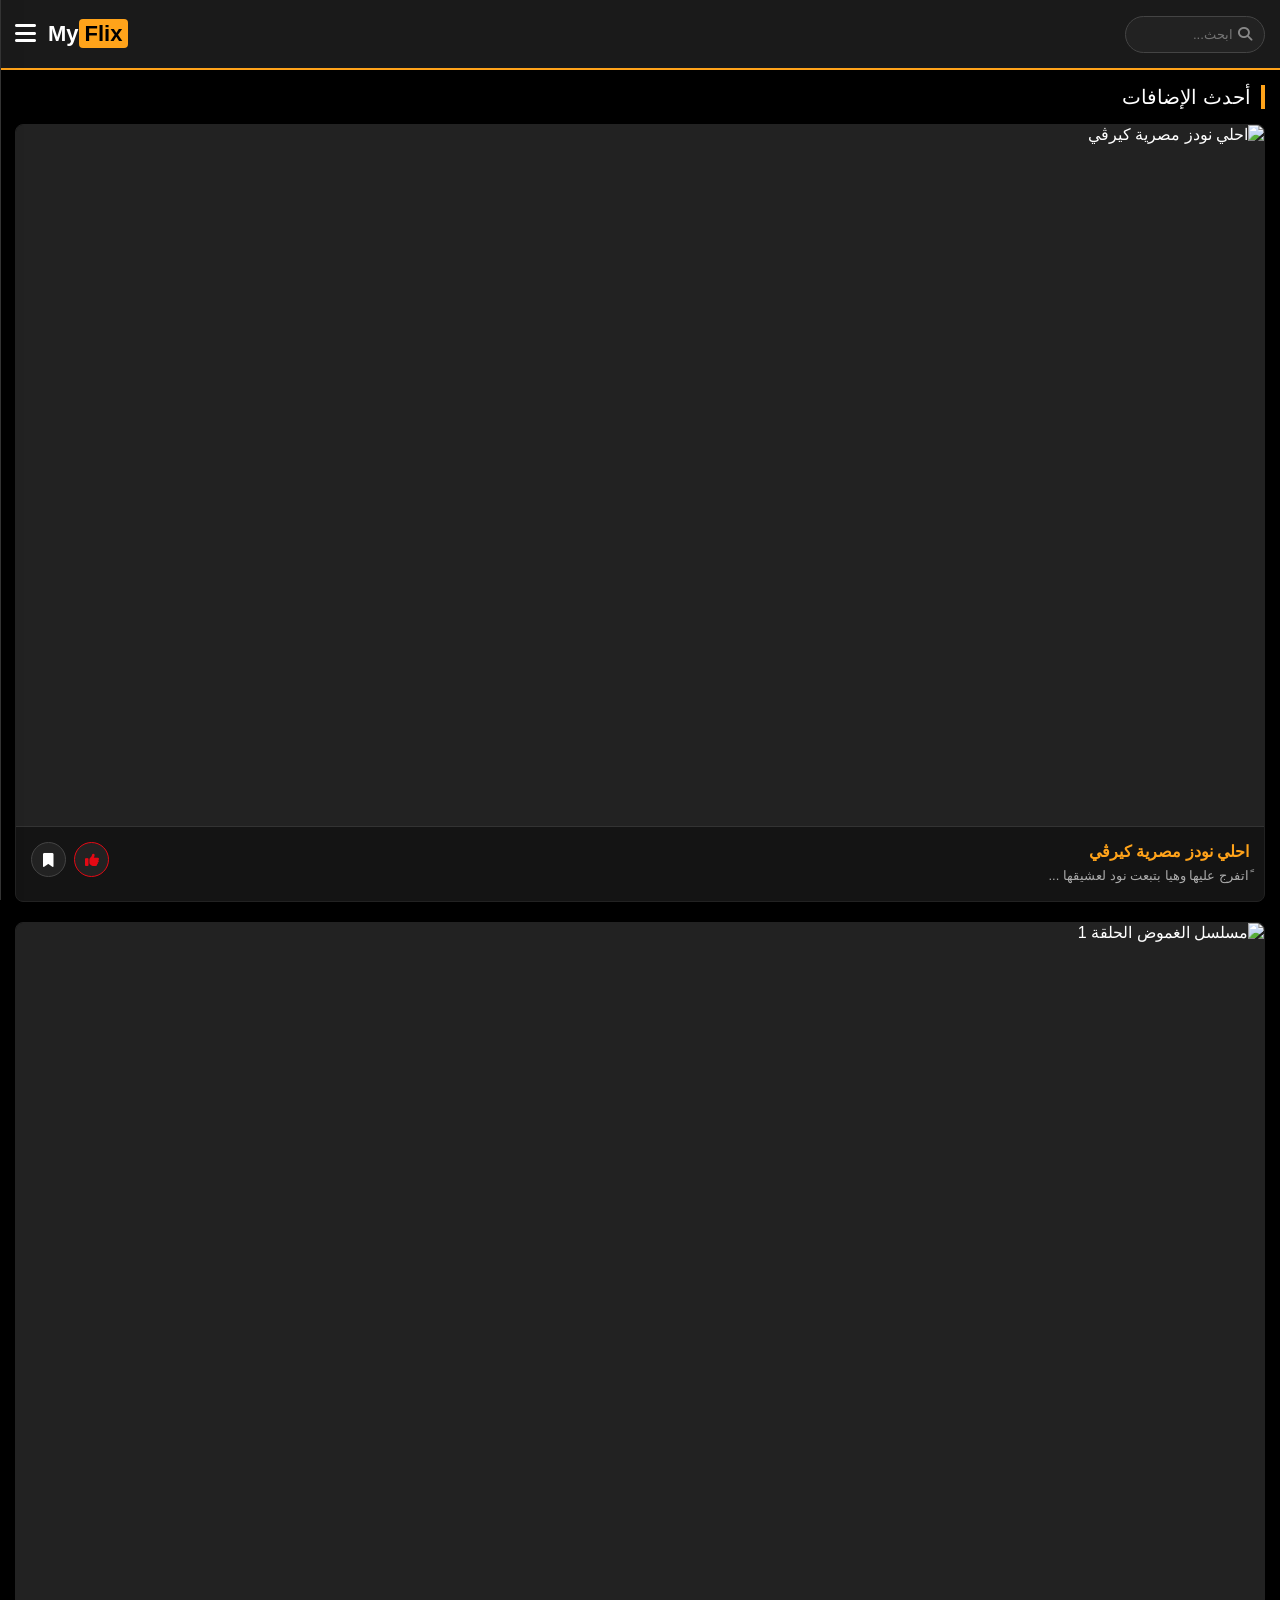
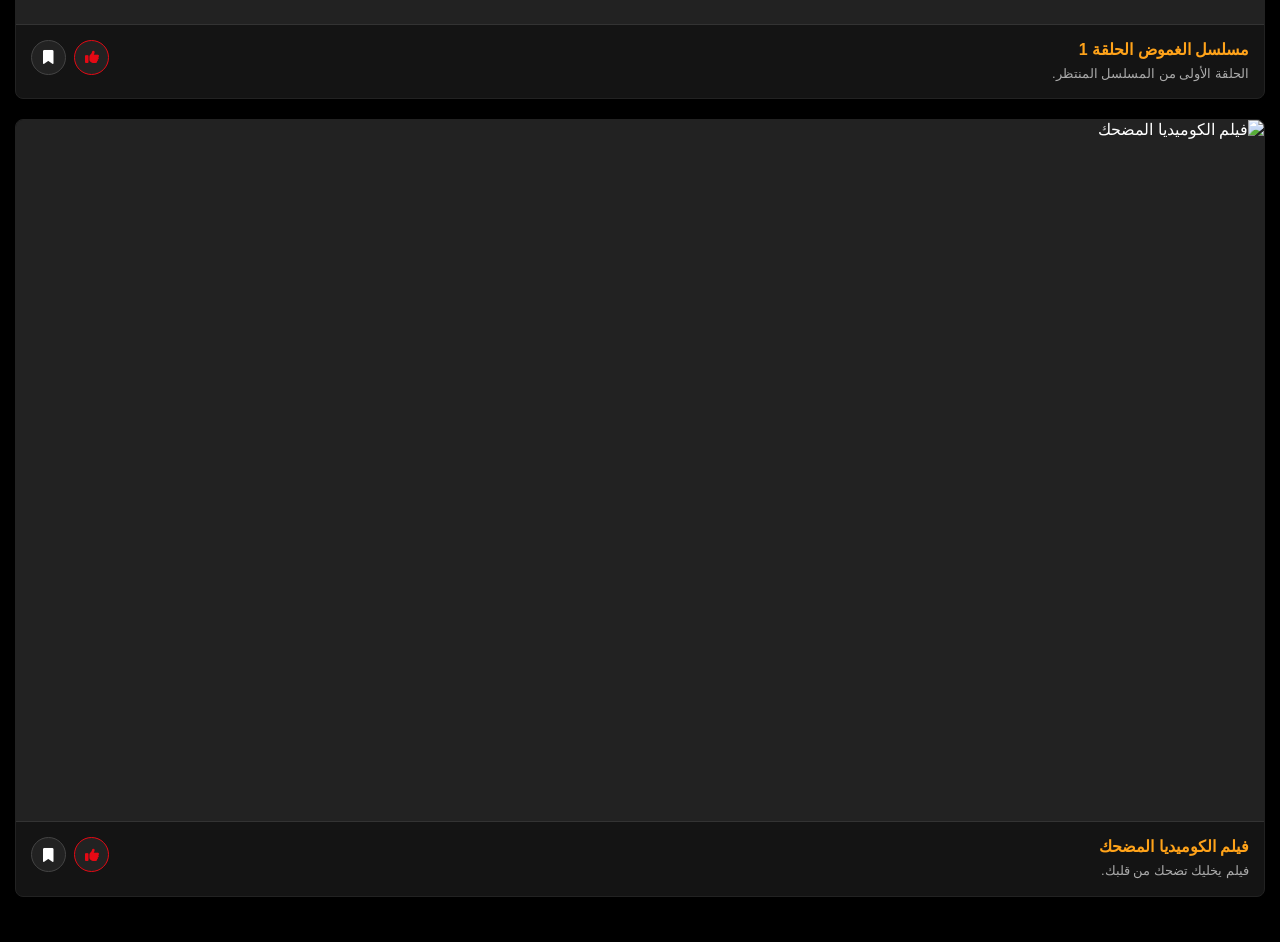
==== index.html @ 03a89f95 "Add files via upload" ====
<!DOCTYPE html>
<html lang="ar" dir="rtl">
  <head>
    <meta charset="UTF-8">
    <meta name="viewport" content="width=device-width, initial-scale=1.0">

    <!-- [TAG: Meta Tags] إعدادات عنوان ووصف الموقع لمحركات البحث -->
    <title>MyFlix | مشاهدة الأفلام والمسلسلات مجاناً</title>
    <meta name="description" content="شاهد أحدث الأفلام والمسلسلات بجودة عالية اون لاين.">
    <meta name="keywords" content="أفلام, مسلسلات, مشاهدة اون لاين, افلام مترجمة">

    <!-- [TAG: External Libraries] استدعاء مكتبة الأيقونات ومكتبة جوجل -->
    <link rel="stylesheet" href="https://cdnjs.cloudflare.com/ajax/libs/font-awesome/6.4.0/css/all.min.css">
    <script src="https://accounts.google.com/gsi/client" async defer></script>

<style>
        /* --- [TAG: CSS Root Variables] متغيرات الألوان الأساسية للتصميم --- */
        :root {
            --bg-color: #000000;         
            --header-bg: #1a1a1a;        
            --accent-color: #ffa31a;     
            --text-color: #ffffff;       
            --card-bg: #141414;          
            --sidebar-bg: #111111;       
        }

        /* --- [TAG: Global Styles] التصميم العام للـ Body وعناصر الصفحة مع إلغاء تحديد النصوص لعدم ظهور علامة جوجل --- */
        * { 
            margin: 0; 
            padding: 0; 
            box-sizing: border-box; 
            font-family: 'Segoe UI', Tahoma, Geneva, Verdana, sans-serif; 
            -webkit-user-select: none; /* لمنع تحديد النص وإخفاء نافذة جوجل المنبثقة للنسخ */
            -moz-user-select: none;
            -ms-user-select: none;
            user-select: none;
        }

        /* السماح بتحديد النص داخل حقول الإدخال والتعليقات والبحث فقط لكي يتمكن المستخدم من الكتابة بحرية */
        input, textarea, .comment-text, .video-desc, .video-title, .about-box p {
            -webkit-user-select: text;
            -moz-user-select: text;
            -ms-user-select: text;
            user-select: text;
        }

        body { 
            background-color: var(--bg-color); 
            color: var(--text-color); 
            overflow-x: hidden; 
            transition: background-color 0.5s ease; 
        }

        /* --- [TAG: Header Layout] تنسيق الهيدر العلوي --- */
        header {
            background-color: var(--header-bg); 
            padding: 12px 15px; 
            display: flex;
            justify-content: space-between; 
            align-items: center; 
            border-bottom: 2px solid var(--accent-color);
            position: sticky; 
            top: 0; 
            z-index: 100; 
            height: 70px;
            transition: border-color 0.5s ease;
        }
        
        .header-right, .header-left { 
            display: flex; 
            align-items: center; 
            gap: 12px; 
        }

        .menu-btn { background: none; border: none; color: var(--text-color); font-size: 24px; cursor: pointer; transition: 0.3s; }
        .menu-btn:hover { color: var(--accent-color); transform: scale(1.1); }
        .logo { font-size: 22px; font-weight: bold; color: var(--text-color); text-decoration: none; }
        .logo span { background-color: var(--accent-color); color: black; padding: 2px 6px; border-radius: 4px; }

        .search-box {
            background: #222; border-radius: 20px; padding: 5px 12px; display: flex; align-items: center;
            border: 1px solid #444; transition: 0.3s; width: 140px;
        }
        .search-box:focus-within { border-color: var(--accent-color); box-shadow: 0 0 8px var(--accent-color); width: 180px; }
        .search-box input { background: transparent; border: none; color: white; padding: 5px; outline: none; width: 100%; }
        .search-box i { color: #888; font-size: 14px; }

        /* --- [TAG: Sidebar & Overlay Styles] تنسيق القائمة الجانبية وطبقة التعتيم الخلفية --- */
        .sidebar-overlay {
            display: none;
            position: fixed;
            top: 0;
            left: 0;
            width: 100%;
            height: 100%;
            background: rgba(0, 0, 0, 0.6);
            z-index: 100;
            backdrop-filter: blur(2px);
            transition: 0.3s ease;
        }
        .sidebar-overlay.active {
            display: block;
        }

        .sidebar {
            height: 100%; width: 0; position: fixed; z-index: 101; top: 0; left: 0;
            background-color: var(--sidebar-bg); overflow-x: hidden; transition: width 0.4s ease;
            padding-top: 70px; border-right: 1px solid #333; box-shadow: 5px 0 15px rgba(0,0,0,0.5);
        }
        .sidebar a {
            padding: 15px 25px; text-decoration: none; font-size: 18px; color: var(--text-color);
            display: flex; align-items: center; gap: 15px; transition: all 0.3s ease; border-left: 4px solid transparent;
        }
        .sidebar a:hover, .sidebar a.active {
            background-color: #222; color: var(--accent-color); border-left: 4px solid var(--accent-color);
            padding-left: 35px; 
        }
        .sidebar .close-btn {
            position: absolute; top: 20px; right: 20px; font-size: 25px; background: none; border: none;
            color: var(--text-color); cursor: pointer; transition: 0.3s;
        }
        .sidebar .close-btn:hover { color: var(--accent-color); transform: rotate(90deg); }

        .sidebar-auth-section {
            padding: 20px 25px;
            border-top: 1px solid #222;
            margin-top: 20px;
        }
        .sidebar-auth-title {
            font-size: 14px;
            color: #888;
            margin-bottom: 12px;
        }
        
        .user-profile-box {
            display: none;
            align-items: center;
            justify-content: space-between;
            background: #1c1c1c;
            padding: 10px;
            border-radius: 8px;
            border: 1px solid #333;
        }
        .user-profile-info {
            display: flex;
            align-items: center;
            gap: 12px;
            cursor: pointer;
        }
        .user-avatar {
            width: 40px;
            height: 40px;
            border-radius: 50%;
            object-fit: cover;
            border: 2px solid var(--accent-color);
        }
        .user-info-text .user-name {
            font-size: 14px;
            color: var(--text-color);
            font-weight: bold;
        }
        .user-info-text .user-username {
            font-size: 11px;
            color: var(--accent-color);
        }
        .edit-profile-icon {
            color: #aaa;
            cursor: pointer;
            padding: 5px;
            transition: 0.3s;
        }
        .edit-profile-icon:hover { color: var(--accent-color); }

        /* --- [TAG: Profile Modal] نافذة تعديل الملف الشخصي --- */
        .modal-overlay {
            display: none;
            position: fixed;
            top: 0; left: 0; width: 100%; height: 100%;
            background: rgba(0,0,0,0.7);
            z-index: 1000;
            justify-content: center;
            align-items: center;
        }
        .modal-overlay.active { display: flex; }
        .modal-box {
            background: var(--card-bg);
            border: 1px solid var(--accent-color);
            padding: 25px;
            border-radius: 12px;
            width: 90%;
            max-width: 400px;
            text-align: center;
            box-shadow: 0 10px 30px rgba(0,0,0,0.8);
        }
        .modal-box h3 { color: var(--accent-color); margin-bottom: 15px; }
        .modal-box input {
            width: 100%;
            background: #1a1a1a;
            border: 1px solid #333;
            padding: 10px 15px;
            border-radius: 8px;
            color: #fff;
            outline: none;
            margin-bottom: 15px;
        }
        .modal-box input:focus { border-color: var(--accent-color); }
        .modal-btns { display: flex; gap: 10px; justify-content: flex-end; }
        .modal-btn { padding: 8px 16px; border-radius: 6px; border: none; font-weight: bold; cursor: pointer; transition: 0.3s; }
        .modal-btn.save { background: var(--accent-color); color: #000; }
        .modal-btn.cancel { background: #333; color: #fff; }

        /* --- [TAG: Custom Toast Element] تصميم رسالة التنبيه المخصصة --- */
        #custom-toast {
            visibility: hidden;
            min-width: 280px;
            max-width: 90%;
            background-color: #1f1f1f;
            color: #fff;
            text-align: center;
            border-radius: 12px;
            padding: 16px;
            position: fixed;
            z-index: 9999;
            left: 50%;
            bottom: 30px;
            transform: translateX(-50%) translateY(30px);
            border: 1px solid var(--accent-color);
            box-shadow: 0 10px 25px rgba(0,0,0,0.7);
            transition: transform 0.4s ease, opacity 0.4s ease, visibility 0.4s ease;
            opacity: 0;
            display: flex;
            align-items: center;
            gap: 12px;
        }
        #custom-toast.show {
            visibility: visible;
            opacity: 1;
            transform: translateX(-50%) translateY(0);
        }
        #custom-toast i { color: var(--accent-color); font-size: 22px; }
        #custom-toast .toast-message { font-size: 14px; color: #ddd; text-align: right; flex-grow: 1; line-height: 1.4; }

        /* --- [TAG: Cards & Layout] تنسيق كروت الأفلام والفيديوهات --- */
        .main-content { padding: 15px; animation: fadeIn 0.5s ease; width: 100%; }
        @keyframes fadeIn { from { opacity: 0; transform: translateY(10px); } to { opacity: 1; transform: translateY(0); } }

        .section-title { 
            font-size: 20px; margin-bottom: 15px; border-right: 4px solid var(--accent-color); 
            padding-right: 10px; transition: border-color 0.5s ease, color 0.5s ease; 
        }

        .videos-container { display: flex; flex-direction: column; gap: 20px; margin-bottom: 30px; width: 100%; }
        .video-card {
            background-color: var(--card-bg); border-radius: 8px; overflow: hidden; border: 1px solid #222;
            width: 100%; cursor: pointer; transition: 0.3s; display: flex; flex-direction: column; position: relative;
        }
        .video-card:hover { border-color: var(--accent-color); transform: translateY(-3px); box-shadow: 0 5px 15px rgba(0,0,0,0.5); }
        .video-thumbnail { width: 100%; aspect-ratio: 16/9; background-color: #222; object-fit: cover; display: block; border-bottom: 1px solid #333; }
        .video-info { padding: 15px; display: flex; justify-content: space-between; align-items: flex-start; }
        .video-details { flex-grow: 1; }
        .video-title { font-size: 16px; font-weight: bold; margin-bottom: 5px; color: var(--accent-color); transition: color 0.5s ease;}
        .video-desc { font-size: 13px; color: #aaa; line-height: 1.5; }

        .card-actions { display: flex; gap: 8px; align-items: center; }
        .action-btn { background: #222; border: 1px solid #444; color: #fff; padding: 8px; border-radius: 50%; cursor: pointer; transition: 0.3s; font-size: 14px; width: 35px; height: 35px; display: flex; align-items: center; justify-content: center; }
        .action-btn:hover { background: var(--accent-color); color: #000; border-color: var(--accent-color); }
        .action-btn.active { background: var(--accent-color); color: #000; }
        .action-btn.liked { color: #e50914; border-color: #e50914; }
        .action-btn.liked.active { background: #e50914; color: #fff; }

        /* --- [TAG: Player & Comments] تنسيق صفحة المشغل والتعليقات --- */
        #player-view { display: none; width: 100%; } 
        .player-container { 
            width: 100%; background: #050505; border-radius: 8px; overflow: hidden; 
            margin-bottom: 20px; border: 2px solid var(--accent-color); 
            box-shadow: 0 10px 30px rgba(0,0,0,0.8); 
        }
        
        /* حاوية المشغل مع دعم صورة الغلاف قبل التشغيل */
        .player-wrapper {
            position: relative;
            width: 100%;
            aspect-ratio: 16/9;
            background-color: #000;
        }
        .main-video { width: 100%; height: 100%; display: block; outline: none; border: none; }
        
        .player-poster-overlay {
            position: absolute;
            top: 0;
            left: 0;
            width: 100%;
            height: 100%;
            background-size: cover;
            background-position: center;
            display: flex;
            align-items: center;
            justify-content: center;
            z-index: 5;
            cursor: pointer;
            transition: 0.3s;
        }
        .player-poster-overlay::before {
            content: '';
            position: absolute;
            top: 0; left: 0; width: 100%; height: 100%;
            background: rgba(0, 0, 0, 0.4);
        }
        .play-custom-btn {
            position: relative;
            z-index: 6;
            width: 70px;
            height: 70px;
            background: var(--accent-color);
            color: #000;
            border-radius: 50%;
            display: flex;
            align-items: center;
            justify-content: center;
            font-size: 26px;
            box-shadow: 0 0 20px rgba(0,0,0,0.8);
            transition: transform 0.3s ease, background-color 0.3s;
        }
        .player-poster-overlay:hover .play-custom-btn {
            transform: scale(1.1);
        }

        .video-stats-bar {
            display: flex;
            gap: 15px;
            margin-top: 10px;
            align-items: center;
        }
        .stat-btn {
            background: #222;
            border: 1px solid #444;
            color: #fff;
            padding: 6px 14px;
            border-radius: 20px;
            cursor: pointer;
            display: flex;
            align-items: center;
            gap: 8px;
            font-size: 13px;
            transition: 0.3s;
        }
        .stat-btn:hover { background: #333; border-color: var(--accent-color); }
        .stat-btn.active { background: var(--accent-color); color: #000; border-color: var(--accent-color); }

        #for-you-list { display: grid; grid-template-columns: repeat(auto-fill, minmax(150px, 1fr)); gap: 15px; }
        #for-you-list .video-card { border-radius: 4px; }

        .comments-section { background: var(--card-bg); padding: 20px; border-radius: 8px; margin-top: 25px; border: 1px solid #222; }
        .comments-title { font-size: 18px; color: var(--accent-color); margin-bottom: 15px; }
        .comment-input-box { display: flex; gap: 10px; margin-bottom: 20px; }
        .comment-input-box input { flex-grow: 1; background: #1a1a1a; border: 1px solid #333; padding: 10px 15px; border-radius: 20px; color: #fff; outline: none; }
        .comment-input-box input:focus { border-color: var(--accent-color); }
        .comment-submit-btn { background: var(--accent-color); border: none; color: #000; padding: 0 20px; border-radius: 20px; font-weight: bold; cursor: pointer; transition: 0.3s; }
        .comment-submit-btn:hover { opacity: 0.9; }

        /* [TAG: Scrollable Comments Box] صندوق التعليقات القابل للتمرير لمنع تمدد الصفحة */
        .comments-scroll-box {
            max-height: 350px;
            overflow-y: auto;
            padding-left: 5px;
        }
        .comments-scroll-box::-webkit-scrollbar { width: 5px; }
        .comments-scroll-box::-webkit-scrollbar-thumb { background: #333; border-radius: 10px; }
        .comments-scroll-box::-webkit-scrollbar-thumb:hover { background: var(--accent-color); }

        .comment-item { display: flex; gap: 12px; margin-bottom: 15px; border-bottom: 1px solid #222; padding-bottom: 10px; align-items: flex-start; justify-content: space-between; }
        .comment-left { display: flex; gap: 12px; flex-grow: 1; }
        .comment-avatar { width: 35px; height: 35px; border-radius: 50%; object-fit: cover; }
        .comment-content .comment-user { font-size: 13px; font-weight: bold; color: var(--accent-color); margin-bottom: 3px; cursor: pointer; display: inline-block; }
        .comment-content .comment-user:hover { text-decoration: underline; }
        .comment-content .comment-text { font-size: 13px; color: #ddd; word-break: break-all; }
        .delete-comment-btn { background: none; border: none; color: #777; cursor: pointer; font-size: 13px; padding: 5px; transition: 0.3s; }
        .delete-comment-btn:hover { color: #e50914; }

        /* --- [TAG: Static Pages] صفحة من نحن --- */
        #about-view { display: none; width: 100%; text-align: center; padding: 40px 20px; }
        .about-box { background: var(--card-bg); padding: 30px; border-radius: 10px; border-top: 4px solid var(--accent-color); }
        .about-box h2 { color: var(--accent-color); margin-bottom: 15px; }

        .no-results { text-align: center; color: #888; padding: 20px; font-size: 18px; }

        @media (max-width: 400px) {
            .search-box { width: 120px; }
            .search-box:focus-within { width: 150px; }
            .logo { font-size: 18px; }
        }
</style>
  </head>
  <body>

    <!-- [TAG: Header Component] الشريط العلوي -->
    <header>
	  <div class="header-right">
		<div class="search-box">
		  <i class="fa-solid fa-magnifying-glass"></i>
		  <input type="text" id="searchInput" placeholder="ابحث..." onkeyup="handleSearch()">
		</div>
	  </div>

	  <div class="header-left">
		<a href="#" class="logo" onclick="filterCategory('الكل', this)">My<span>Flix</span></a>
		<button class="menu-btn" onclick="toggleSidebar()"><i class="fa-solid fa-bars"></i></button>
	  </div>
    </header>

    <!-- [TAG: Sidebar Overlay] طبقة التعتيم الخلفية لإغلاق القائمة عند النقر خارجها -->
    <div id="sidebarOverlay" class="sidebar-overlay" onclick="toggleSidebar()"></div>

    <!-- [TAG: Edit Profile Modal] نافذة تعديل البروفايل -->
    <div id="profileModal" class="modal-overlay">
	  <div class="modal-box">
		<h3>تعديل الملف الشخصي</h3>
		<p style="font-size: 12px; color: #aaa; margin-bottom: 15px;">اختر اسم مستخدم فريد ليظهر للآخرين داخل الموقع.</p>
		<input type="text" id="editUsernameInput" placeholder="اكتب اسم المستخدم هنا...">
		<div class="modal-btns">
		  <button class="modal-btn cancel" onclick="closeProfileModal()">إلغاء</button>
		  <button class="modal-btn save" onclick="saveProfileChanges()">حفظ</button>
		</div>
	  </div>
    </div>

    <!-- [TAG: Sidebar Component] القائمة الجانبية وتسجيل الدخول -->
    <div id="mySidebar" class="sidebar">
	  <button class="close-btn" onclick="toggleSidebar()"><i class="fa-solid fa-xmark"></i></button>

	  <a href="#" onclick="filterCategory('الكل', this)" class="active" id="nav-home"><i class="fa-solid fa-house"></i> الرئيسية</a>
	  <a href="#" onclick="filterCategory('افلام', this)"><i class="fa-solid fa-film"></i> الأفلام</a>
	  <a href="#" onclick="filterCategory('مسلسلات', this)"><i class="fa-solid fa-tv"></i> المسلسلات</a>
	  <a href="#" onclick="filterCategory('المفضلة', this)"><i class="fa-solid fa-bookmark"></i> المفضلة المحفوظة</a>
	  <a href="#" onclick="showAboutUs(this)"><i class="fa-solid fa-circle-info"></i> من نحن</a>

	  <div class="sidebar-auth-section">
		<div class="sidebar-auth-title">حساب المستخدم</div>

		<div id="google-signin-wrapper">
		  <div id="g_id_onload"
			data-client_id="479212932719-ubmuordmdlbg7gm5aqv3qeijl899maci.apps.googleusercontent.com"
			data-callback="handleCredentialResponse"
			data-auto_prompt="false">
		  </div>
		  <div class="g_id_signin"
			data-type="standard"
			data-shape="rectangular"
			data-theme="outline"
			data-text="signin_with"
			data-size="large"
			data-locale="ar">
		  </div>
		</div>

		<div id="userProfileBox" class="user-profile-box">
		  <div class="user-profile-info" onclick="openProfileModal()">
			<img id="userAvatar" src="" alt="صورة المستخدم" class="user-avatar">
			<div class="user-info-text">
			  <div id="userName" class="user-name">اسم المستخدم</div>
			  <div id="userHandle" class="user-username">@username</div>
			</div>
		  </div>
		  <i class="fa-solid fa-pen-to-square edit-profile-icon" onclick="openProfileModal()" title="تعديل البروفايل"></i>
		</div>
	  </div>
    </div>

    <!-- [TAG: Custom Toast Element] رسالة التنبيه المخصصة -->
    <div id="custom-toast">
	  <i class="fa-solid fa-triangle-exclamation"></i>
	  <div class="toast-message" id="toast-msg">رسالة تنبيه هنا</div>
    </div>

    <!-- [TAG: Home View] الصفحة الرئيسية وعرض الفيديوهات -->
    <div id="home-view" class="main-content">
	  <div class="section-title" id="home-title">أحدث الإضافات</div>
	  <div class="videos-container" id="movies-list"></div>
    </div>

    <!-- [TAG: Player View] مشغل الفيديو والتعليقات -->
    <div id="player-view" class="main-content">
	  <div class="player-container">
		<div class="player-wrapper">
		  <!-- صورة الغلاف التي تظهر قبل تشغيل الفيديو -->
		  <div id="playerPoster" class="player-poster-overlay" onclick="startVideoPlayback()">
			<div class="play-custom-btn"><i class="fa-solid fa-play"></i></div>
		  </div>
		  <!-- الـ iframe الخاص بعرض الفيديو -->
		  <iframe id="main-player" class="main-video" src="" frameborder="0" scrolling="0" allowfullscreen></iframe>
		</div>

		<div class="video-info" style="padding: 20px; flex-direction: column; gap: 10px;">
		  <div>
			<div class="video-title" id="player-title" style="font-size: 22px;">اسم الفيلم</div>
			<div class="video-desc" id="player-desc">وصف الفيلم</div>
		  </div>
		  <div class="video-stats-bar">
			<button class="stat-btn" id="playerLikeBtn" onclick="toggleLikeCurrentVideo()">
			  <i class="fa-solid fa-thumbs-up"></i> <span id="playerLikeCount">0</span>
			</button>
			<button class="stat-btn" id="playerFavBtn" onclick="toggleFavoriteCurrentVideo()">
			  <i class="fa-solid fa-bookmark"></i> <span id="playerFavText">حفظ</span>
			</button>
		  </div>
		</div>
	  </div>

	  <div class="comments-section">
		<div class="comments-title"><i class="fa-solid fa-comments"></i> التعليقات</div>
		<div class="comment-input-box">
		  <input type="text" id="commentInput" placeholder="اكتب تعليقاً...">
		  <button class="comment-submit-btn" onclick="addComment()">إرسال</button>
		</div>
		<div class="comments-scroll-box">
		  <div id="commentsList"></div>
		</div>
	  </div>

	  <div class="section-title" style="margin-top: 30px;">For You - مقترح لك</div>
	  <div class="videos-container" id="for-you-list"></div>
    </div>

    <!-- [TAG: About View] صفحة من نحن -->
    <div id="about-view" class="main-content">
	  <div class="about-box">
		<h2>عن MyFlix</h2>
		<p>نحن منصة تهدف لتوفير أفضل وأحدث الأفلام والمسلسلات بجودة عالية وسيرفرات سريعة لضمان تجربة مشاهدة ممتعة ومجانية للجميع.</p>
	  </div>
    </div>

<script>
        // --- [TAG: Database] قاعدة بيانات الأفلام والفيديوهات المؤقتة (ضع رابط الـ iframe أو embed هنا لكل فيلم) ---
        const moviesDatabase = [
            { id: 1, title: "احلي نودز مصرية كيرڤي", desc: "ًاتفرج عليها وهيا بتبعت نود لعشيقها ...", category: "افلام", src: "https://abyssplayer.com/-odDluhnf", poster: "https://iili.io/COmsl5J.th.jpg", likes: 12, comments: [] },
            { id: 2, title: "مسلسل الغموض الحلقة 1", desc: "الحلقة الأولى من المسلسل المنتظر.", category: "مسلسلات", src: "https://abyssplayer.com/-odDluhnf", poster: "https://via.placeholder.com/800x450/222/fff?text=Poster+2", likes: 8, comments: [] },
            { id: 3, title: "فيلم الكوميديا المضحك", desc: "فيلم يخليك تضحك من قلبك.", category: "افلام", src: "https://abyssplayer.com/-odDluhnf", poster: "https://via.placeholder.com/800x450/222/fff?text=Poster+3", likes: 25, comments: [] }
        ];

        let currentUser = null; 
        let currentVideoId = null;
        let favorites = JSON.parse(localStorage.getItem('myflix_favorites')) || [];
        let likesData = JSON.parse(localStorage.getItem('myflix_likes')) || {}; // { movieId: [userIds] }
        let currentVideoSrc = ""; // لتخزين الرابط مؤقتاً لحين الضغط على زر التشغيل

        // --- [TAG: Custom Toast Function] دالة إظهار التنبيه الاحترافي ---
        function showToast(message) {
            const toast = document.getElementById("custom-toast");
            const msgEl = document.getElementById("toast-msg");
            msgEl.innerText = message;
            
            toast.className = "show";
            setTimeout(function() {
                toast.className = toast.className.replace("show", "");
            }, 3500);
        }

        // --- [TAG: Auth Logic] معالجة تسجيل الدخول وسحب البيانات من جوجل وتوليد يوزرنيم فريد ---
        function handleCredentialResponse(response) {
            const responsePayload = parseJwt(response.credential);
            
            const googleId = responsePayload.sub;
            const defaultUsername = "@" + responsePayload.name.replace(/\s+/g, '').toLowerCase() + Math.floor(Math.random() * 1000);
            
            // استرجاع البيانات المخزنة مسبقاً لهذا المستخدم إن وجدت
            const savedProfile = JSON.parse(localStorage.getItem('myflix_user_' + googleId));

            currentUser = {
                id: googleId,
                name: responsePayload.name,
                username: savedProfile ? savedProfile.username : defaultUsername,
                picture: responsePayload.picture
            };

            updateUserProfileUI();
            showToast("تم تسجيل الدخول بنجاح، أهلاً بك " + currentUser.name);
        }

        function updateUserProfileUI() {
            document.getElementById('google-signin-wrapper').style.display = 'none';
            const profileBox = document.getElementById('userProfileBox');
            document.getElementById('userAvatar').src = currentUser.picture;
            document.getElementById('userName').innerText = currentUser.name;
            document.getElementById('userHandle').innerText = currentUser.username;
            profileBox.style.display = 'flex';
        }

        function parseJwt(token) {
            var base64Url = token.split('.')[1];
            var base64 = base64Url.replace(/-/g, '+').replace(/_/g, '/');
            var jsonPayload = decodeURIComponent(atob(base64).split('').map(function(c) {
                return '%' + ('0' + c.charCodeAt(0).toString(16)).slice(-2);
            }).join(''));
            return JSON.parse(jsonPayload);
        }

        // --- [TAG: Profile Management] إدارة تعديل البروفايل واسم المستخدم ---
        function openProfileModal() {
            if (!currentUser) return;
            document.getElementById('editUsernameInput').value = currentUser.username;
            document.getElementById('profileModal').classList.add('active');
        }

        function closeProfileModal() {
            document.getElementById('profileModal').classList.remove('active');
        }

        function saveProfileChanges() {
            const newUsername = document.getElementById('editUsernameInput').value.trim();
            if (!newUsername) {
                showToast("يجب إدخال اسم مستخدم صحيح!");
                return;
            }

            currentUser.username = newUsername.startsWith('@') ? newUsername : '@' + newUsername;
            localStorage.setItem('myflix_user_' + currentUser.id, JSON.stringify({ username: currentUser.username }));
            
            updateUserProfileUI();
            closeProfileModal();
            showToast("تم تحديث اسم المستخدم بنجاح!");
            
            // إعادة تحديث التعليقات لو كانت ظاهرة لتحديث اليوزرنيم الجديد
            if(currentVideoId) {
                const movie = moviesDatabase.find(m => m.id === currentVideoId);
                if(movie) renderComments(movie.comments);
            }
        }

        function viewUserProfile(username) {
            showToast("المستخدم: " + username);
        }

        // --- [TAG: Interactive Features & Guards] الإعجاب والمفضلة والتعليقات ---

        function toggleFavorite(movieId, event) {
            event.stopPropagation();
            
            if (!currentUser) {
                showToast("عذراً، يجب تسجيل الدخول بحساب جوجل أولاً لكي تتمكن من حفظ الفيديوهات في المفضلة.");
                return;
            }

            const index = favorites.indexOf(movieId);
            if (index > -1) {
                favorites.splice(index, 1);
                showToast("تم إزالة الفيديو من المفضلة.");
            } else {
                favorites.push(movieId);
                showToast("تم حفظ الفيديو في المفضلة بنجاح!");
            }
            localStorage.setItem('myflix_favorites', JSON.stringify(favorites));
            renderVideos(moviesDatabase, "movies-list");
            if(currentVideoId === movieId) updatePlayerButtonsState();
        }

        function toggleLike(movieId, event) {
            event.stopPropagation();
            if (!currentUser) {
                showToast("يجب تسجيل الدخول أولاً للإعجاب بالفيديو!");
                return;
            }

            if (!likesData[movieId]) likesData[movieId] = [];
            const userIndex = likesData[movieId].indexOf(currentUser.id);
            const movie = moviesDatabase.find(m => m.id === movieId);

            if (userIndex > -1) {
                likesData[movieId].splice(userIndex, 1);
                movie.likes--;
                showToast("تم إزالة الإعجاب.");
            } else {
                likesData[movieId].push(currentUser.id);
                movie.likes++;
                showToast("تم تسجيل إعجابك بالفيديو!");
            }

            localStorage.setItem('myflix_likes', JSON.stringify(likesData));
            renderVideos(moviesDatabase, "movies-list");
            if(currentVideoId === movieId) updatePlayerButtonsState();
        }

        function toggleFavoriteCurrentVideo() {
            if(currentVideoId) toggleFavorite(currentVideoId, { stopPropagation: () => {} });
        }

        function toggleLikeCurrentVideo() {
            if(currentVideoId) toggleLike(currentVideoId, { stopPropagation: () => {} });
        }

        function updatePlayerButtonsState() {
            const movie = moviesDatabase.find(m => m.id === currentVideoId);
            if(!movie) return;

            const isFav = favorites.includes(movie.id);
            const favBtn = document.getElementById('playerFavBtn');
            const favText = document.getElementById('playerFavText');
            if (isFav) {
                favBtn.classList.add('active');
                favText.innerText = "محفوظ";
            } else {
                favBtn.classList.remove('active');
                favText.innerText = "حفظ";
            }

            const likedUsers = likesData[movie.id] || [];
            const isLiked = currentUser && likedUsers.includes(currentUser.id);
            const likeBtn = document.getElementById('playerLikeBtn');
            document.getElementById('playerLikeCount').innerText = movie.likes;
            if (isLiked) {
                likeBtn.classList.add('active');
            } else {
                likeBtn.classList.remove('active');
            }
        }

        function addComment() {
            if (!currentUser) {
                showToast("يجب تسجيل الدخول أولاً بحساب جوجل لتتمكن من كتابة التعليقات!");
                return;
            }

            const input = document.getElementById('commentInput');
            const text = input.value.trim();
            
            if(!text) return;

            const movie = moviesDatabase.find(m => m.id === currentVideoId);
            if(movie) {
                const commentObj = {
                    id: Date.now(),
                    userId: currentUser.id,
                    name: currentUser.name,
                    username: currentUser.username,
                    avatar: currentUser.picture,
                    text: text
                };
                movie.comments.unshift(commentObj);
                input.value = "";
                renderComments(movie.comments);
                showToast("تم إضافة تعليقك بنجاح.");
            }
        }

        function deleteComment(commentId) {
            const movie = moviesDatabase.find(m => m.id === currentVideoId);
            if(!movie) return;

            const index = movie.comments.findIndex(c => c.id === commentId);
            if(index > -1) {
                movie.comments.splice(index, 1);
                renderComments(movie.comments);
                showToast("تم مسح التعليق بنجاح.");
            }
        }

        function renderComments(commentsArray) {
            const container = document.getElementById('commentsList');
            container.innerHTML = "";
            
            if(commentsArray.length === 0) {
                container.innerHTML = "<div style='color: #666; font-size: 13px; padding: 10px;'>لا توجد تعليقات بعد. كن أول من يعلق!</div>";
                return;
            }

            commentsArray.forEach(c => {
                const isMyComment = currentUser && c.userId === currentUser.id;
                const item = document.createElement('div');
                item.className = 'comment-item';
                item.innerHTML = `
                    <div class="comment-left">
                        <img src="${c.avatar}" class="comment-avatar" alt="user">
                        <div class="comment-content">
                            <div class="comment-user" onclick="viewUserProfile('${c.username}')">${c.username}</div>
                            <div class="comment-text">${c.text}</div>
                        </div>
                    </div>
                    ${isMyComment ? `<button class="delete-comment-btn" onclick="deleteComment(${c.id})" title="مسح التعليق"><i class="fa-solid fa-trash"></i></button>` : ''}
                `;
                container.appendChild(item);
            });
        }

        // --- [TAG: Navigation & UI Controls] التحكم بالقائمة الجانبية وطبقة التعتيم ---

        function toggleSidebar() {
            const sidebar = document.getElementById("mySidebar");
            const overlay = document.getElementById("sidebarOverlay");
            
            if (sidebar.style.width === "280px") {
                sidebar.style.width = "0";
                overlay.classList.remove("active");
            } else {
                sidebar.style.width = "280px";
                overlay.classList.add("active");
            }
        }

        function changeTheme(pageType) {
            const root = document.documentElement;
            if (pageType === 'افلام') {
                root.style.setProperty('--bg-color', '#120000'); 
                root.style.setProperty('--accent-color', '#e50914'); 
            } else if (pageType === 'مسلسلات') {
                root.style.setProperty('--bg-color', '#000814'); 
                root.style.setProperty('--accent-color', '#0078ff'); 
            } else if (pageType === 'مشغل') {
                root.style.setProperty('--bg-color', '#000000'); 
                root.style.setProperty('--accent-color', '#ff0000'); 
            } else if (pageType === 'من_نحن') {
                root.style.setProperty('--bg-color', '#0a0a0a'); 
                root.style.setProperty('--accent-color', '#00ff88'); 
            } else {
                root.style.setProperty('--bg-color', '#000000');
                root.style.setProperty('--accent-color', '#ffa31a'); 
            }
        }

        function normalizeText(text) {
            return text.replace(/[أإآ]/g, 'ا').toLowerCase();
        }

        function handleSearch() {
            const query = normalizeText(document.getElementById("searchInput").value);
            const filtered = moviesDatabase.filter(movie => normalizeText(movie.title).includes(query));
            showHomeView(); 
            renderVideos(filtered, "movies-list");
            document.getElementById("home-title").innerText = query ? "نتائج البحث..." : "أحدث الإضافات";
            changeTheme('الكل'); 
        }

        function filterCategory(category, element) {
            document.querySelectorAll('.sidebar a').forEach(a => a.classList.remove('active'));
            if(element) element.classList.add('active');
            else document.getElementById('nav-home').classList.add('active');
            
            if (category === 'المفضلة' && !currentUser) {
                showToast("يجب تسجيل الدخول أولاً لعرض قائمة المفضلة الخاصة بك.");
                return;
            }

            let filtered = [];
            if (category === 'الكل') {
                filtered = moviesDatabase;
            } else if (category === 'المفضلة') {
                filtered = moviesDatabase.filter(m => favorites.includes(m.id));
            } else {
                filtered = moviesDatabase.filter(m => m.category === category);
            }
            
            showHomeView();
            renderVideos(filtered, "movies-list");
            document.getElementById("home-title").innerText = category === 'المفضلة' ? "فيديوهاتي المفضلة" : (category === 'الكل' ? "أحدث الإضافات" : category);
            
            changeTheme(category);
            toggleSidebar(); 
        }

        function renderVideos(moviesArray, containerId) {
            const container = document.getElementById(containerId);
            container.innerHTML = ""; 
            
            if(moviesArray.length === 0) {
                container.innerHTML = "<div class='no-results'>عذراً، لم يتم العثور على نتائج.</div>";
                return;
            }

            moviesArray.forEach(movie => {
                const isFav = favorites.includes(movie.id);
                const likedUsers = likesData[movie.id] || [];
                const isLiked = currentUser && likedUsers.includes(currentUser.id);

                const card = document.createElement("div");
                card.className = "video-card";
                card.onclick = () => openPlayer(movie); 
                card.innerHTML = `
                    <img src="${movie.poster}" class="video-thumbnail" alt="${movie.title}">
                    <div class="video-info">
                        <div class="video-details">
                            <div class="video-title">${movie.title}</div>
                            <div class="video-desc">${movie.desc}</div>
                        </div>
                        <div class="card-actions">
                            <button class="action-btn liked ${isLiked ? 'active' : ''}" onclick="toggleLike(${movie.id}, event)" title="إعجاب">
                                <i class="fa-solid fa-thumbs-up"></i>
                            </button>
                            <button class="action-btn ${isFav ? 'active' : ''}" onclick="toggleFavorite(${movie.id}, event)" title="حفظ في المفضلة">
                                <i class="fa-solid fa-bookmark"></i>
                            </button>
                        </div>
                    </div>
                `;
                container.appendChild(card);
            });
        }

        function showHomeView() {
            document.getElementById("home-view").style.display = "block";
            document.getElementById("player-view").style.display = "none";
            document.getElementById("about-view").style.display = "none";
            document.getElementById("main-player").src = ""; 
            document.getElementById("playerPoster").style.display = "flex";
        }

        function openPlayer(movie) {
            currentVideoId = movie.id;
            currentVideoSrc = movie.src; // حفظ رابط الفيديو
            
            document.getElementById("home-view").style.display = "none";
            document.getElementById("about-view").style.display = "none";
            document.getElementById("player-view").style.display = "block";
            
            changeTheme('مشغل');
            
            // ضبط صورة الغلاف فوق المشغل قبل التشغيل
            const posterEl = document.getElementById("playerPoster");
            posterEl.style.backgroundImage = `url('${movie.poster}')`;
            posterEl.style.display = "flex";

            // تفريغ الـ iframe لحين الضغط على زر التشغيل
            document.getElementById("main-player").src = "";
            
            document.getElementById("player-title").innerText = movie.title;
            document.getElementById("player-desc").innerText = movie.desc;
            
            updatePlayerButtonsState();
            renderComments(movie.comments);

            const forYou = moviesDatabase.filter(m => m.id !== movie.id);
            renderVideos(forYou, "for-you-list");
            
            window.scrollTo({ top: 0, behavior: 'smooth' }); 
        }

        // دالة يتم تفعيلها عند الضغط على زر التشغيل فوق الغلاف
        function startVideoPlayback() {
            const posterEl = document.getElementById("playerPoster");
            const player = document.getElementById("main-player");
            
            // إخفاء الغلاف وتشغيل الـ iframe فوراً
            posterEl.style.display = "none";
            player.src = currentVideoSrc;
        }

        function showAboutUs(element) {
            document.querySelectorAll('.sidebar a').forEach(a => a.classList.remove('active'));
            element.classList.add('active');
            document.getElementById("home-view").style.display = "none";
            document.getElementById("player-view").style.display = "none";
            document.getElementById("about-view").style.display = "block";
            document.getElementById("main-player").src = "";
            changeTheme('من_نحن');
            toggleSidebar();
        }

        // التشغيل الأولي
        renderVideos(moviesDatabase, "movies-list");
</script>
  </body>
</html>
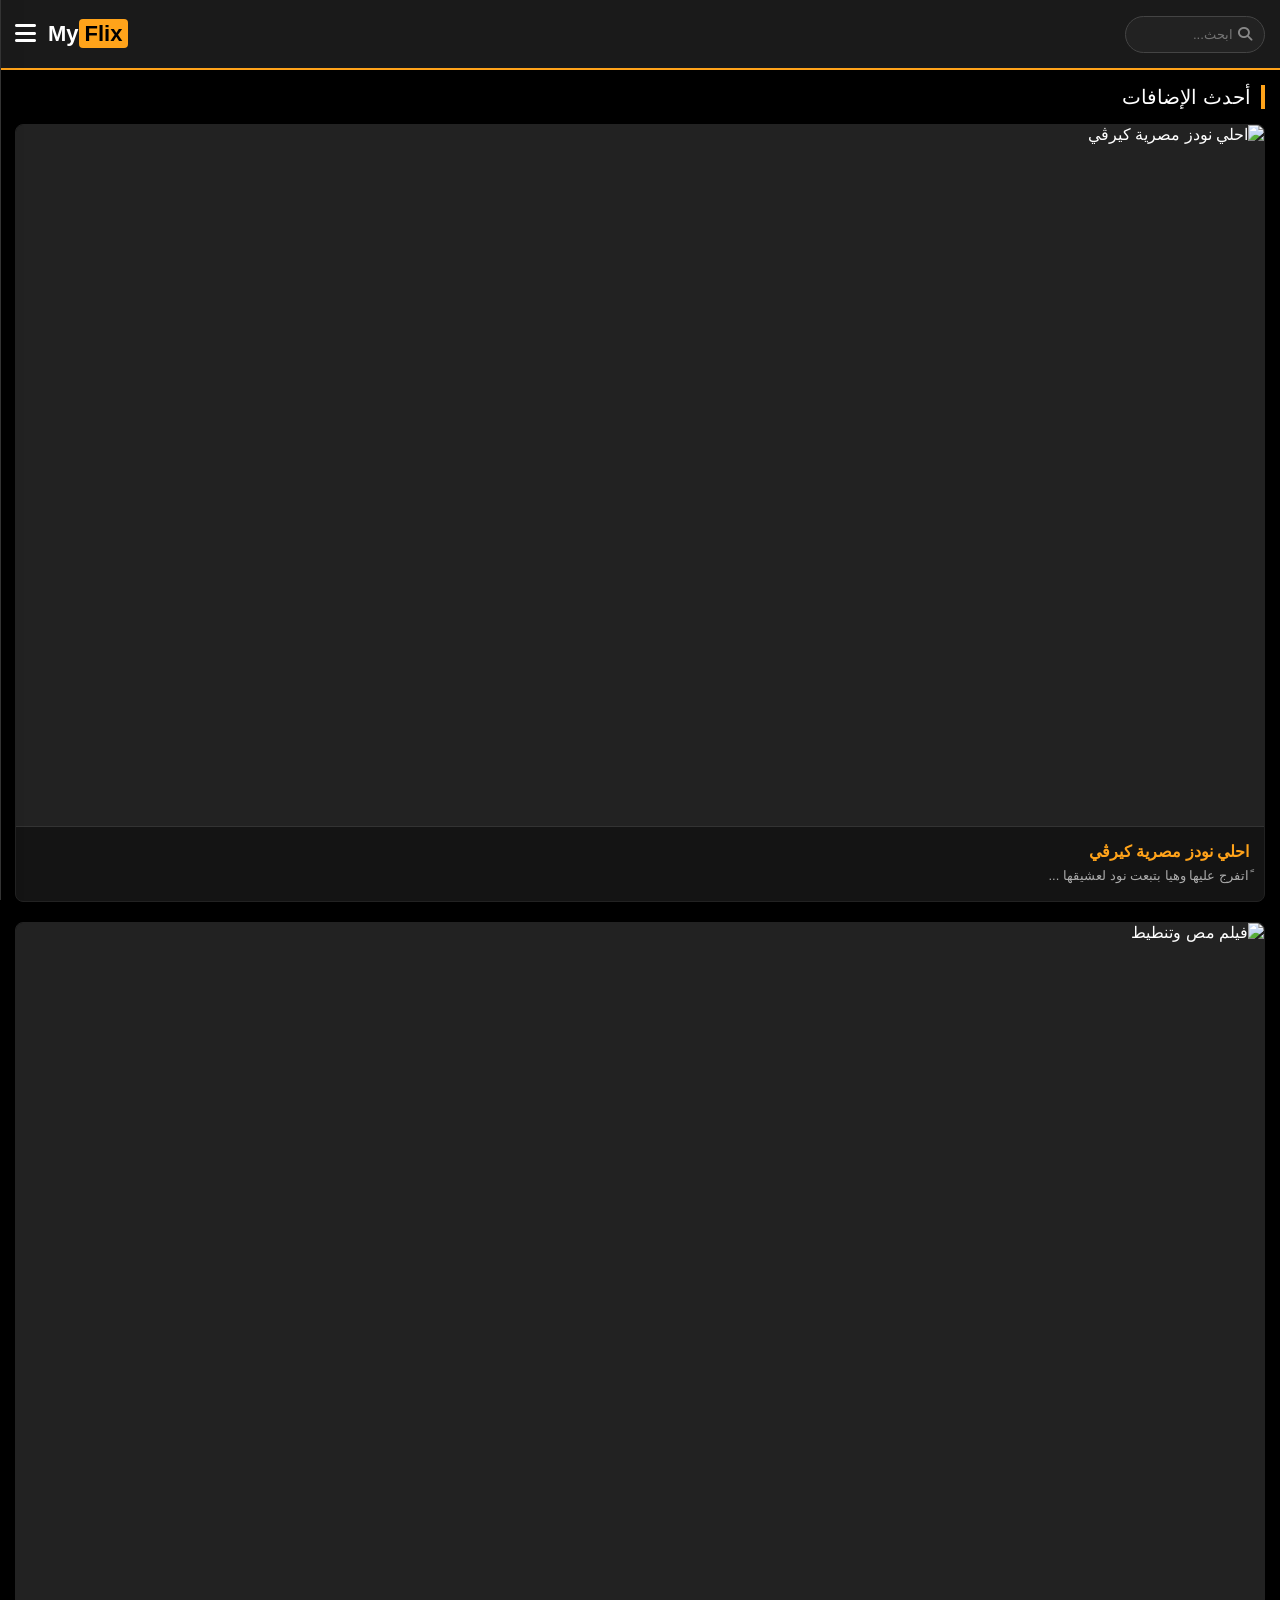
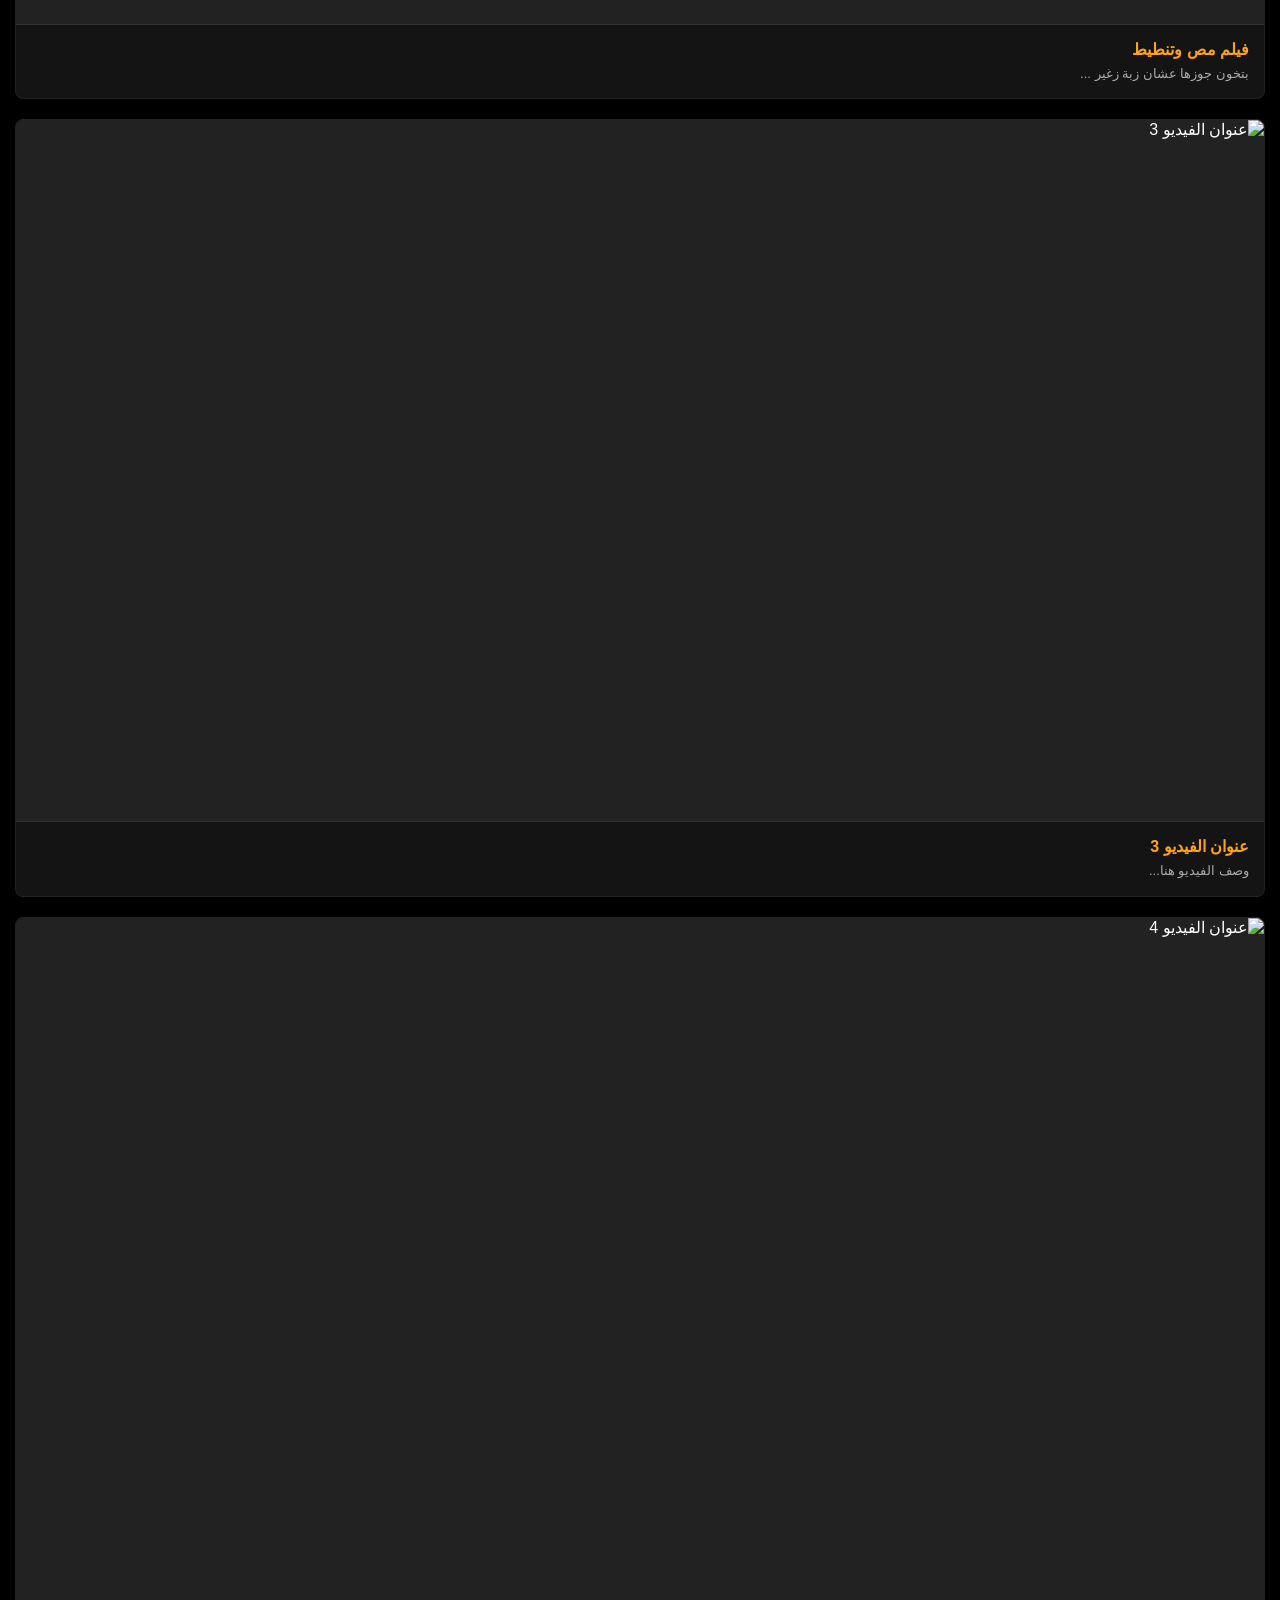
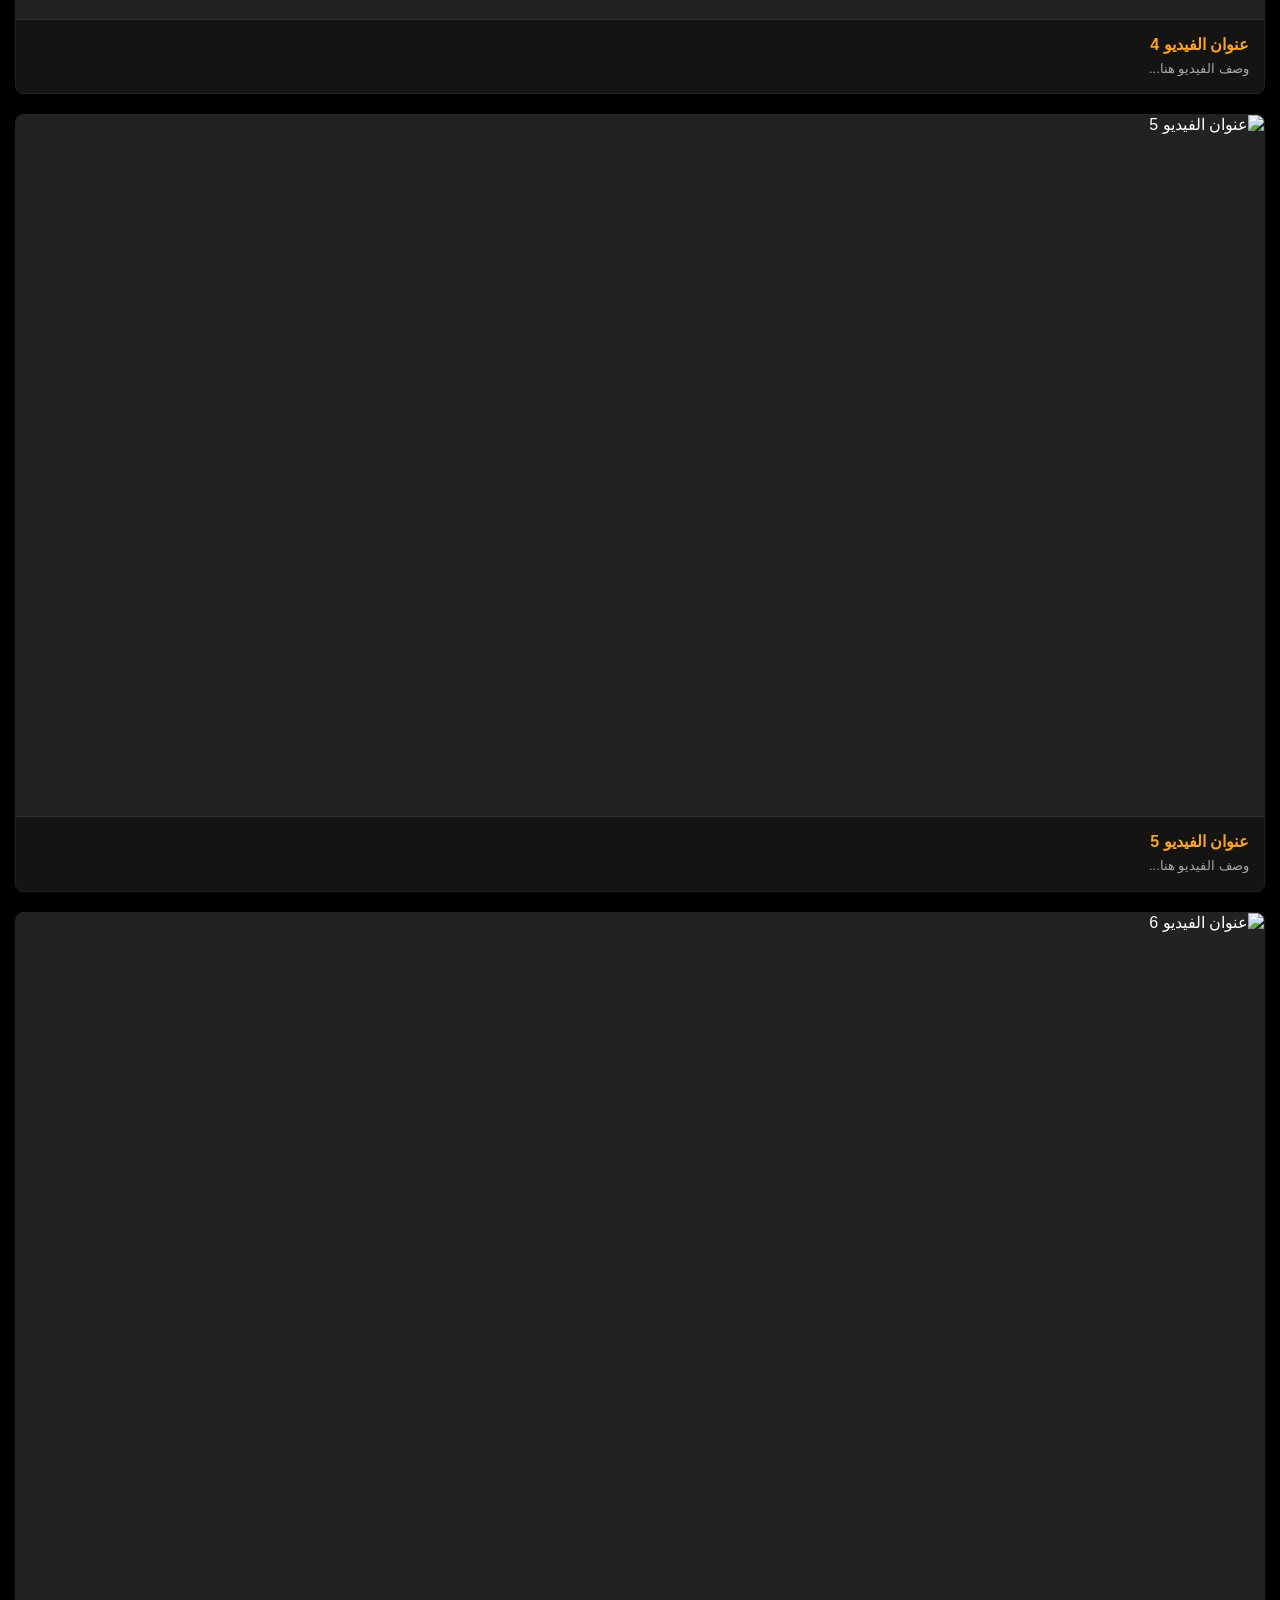
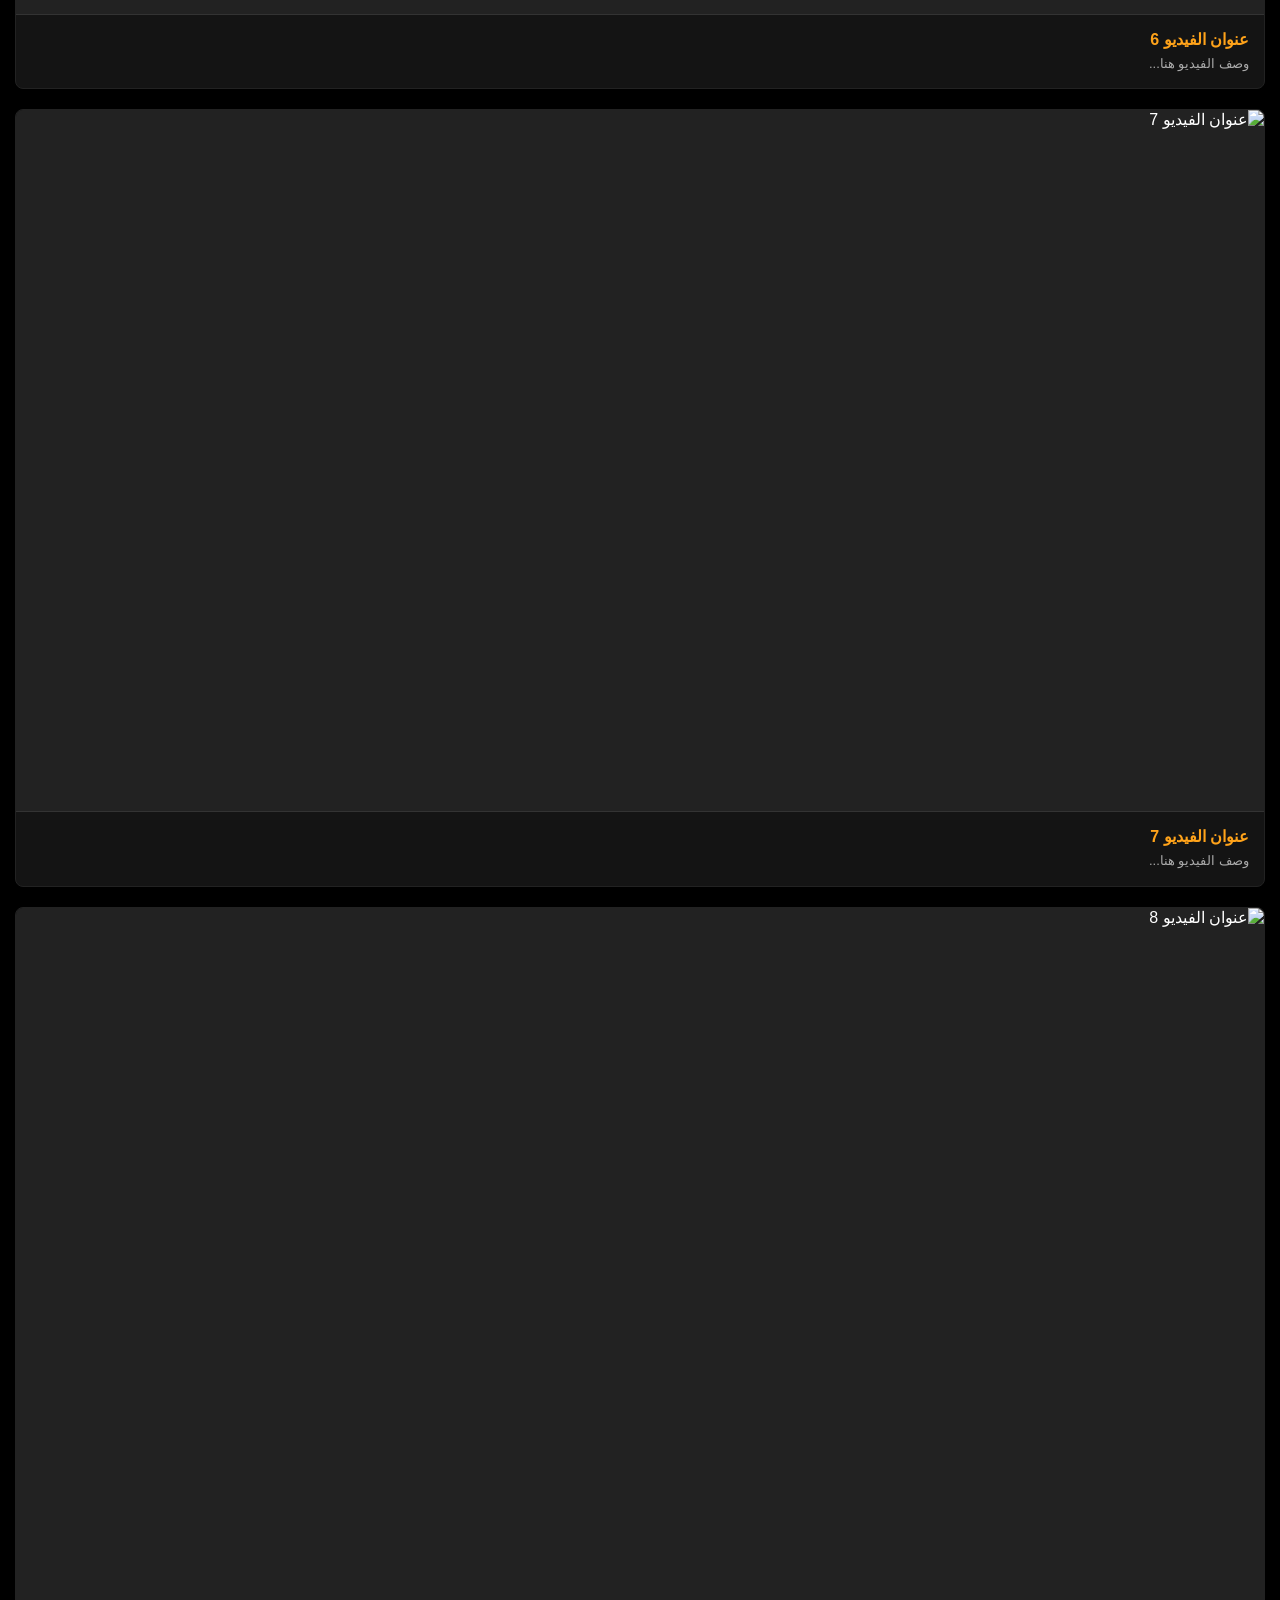
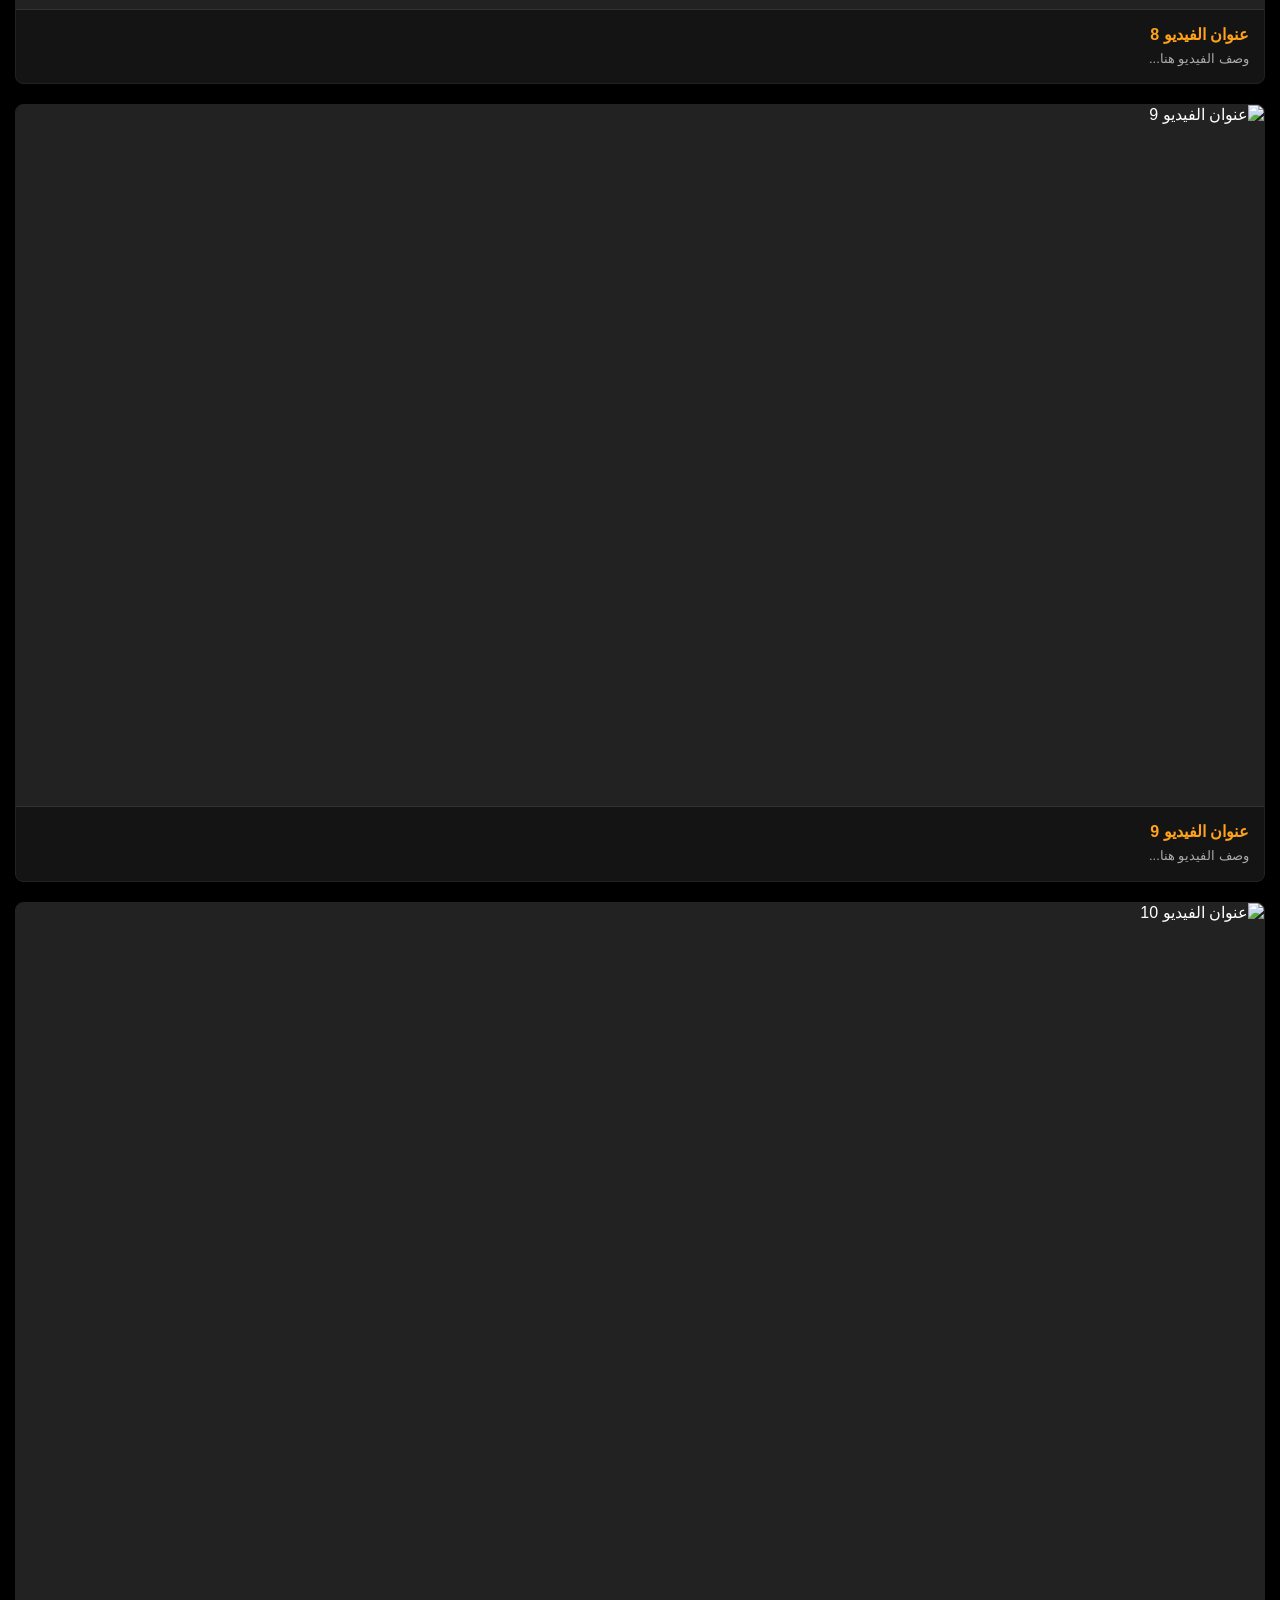
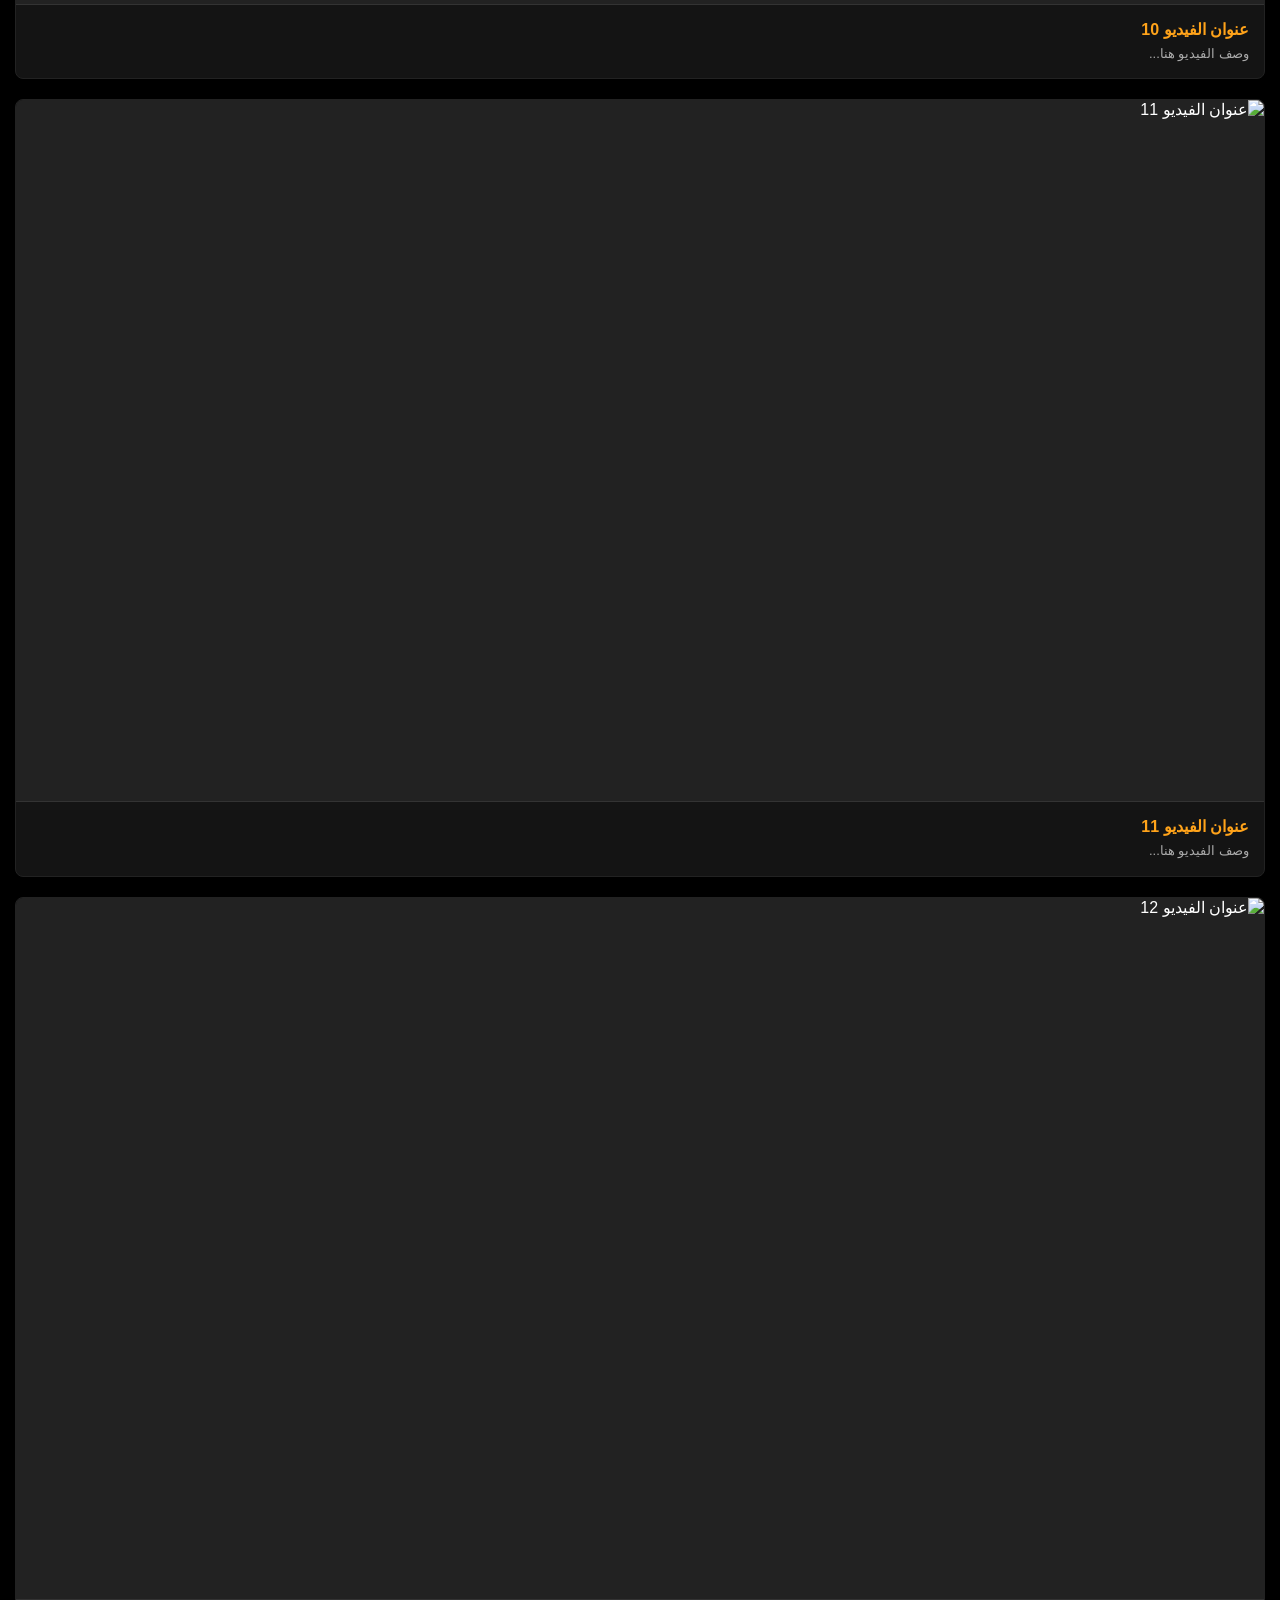
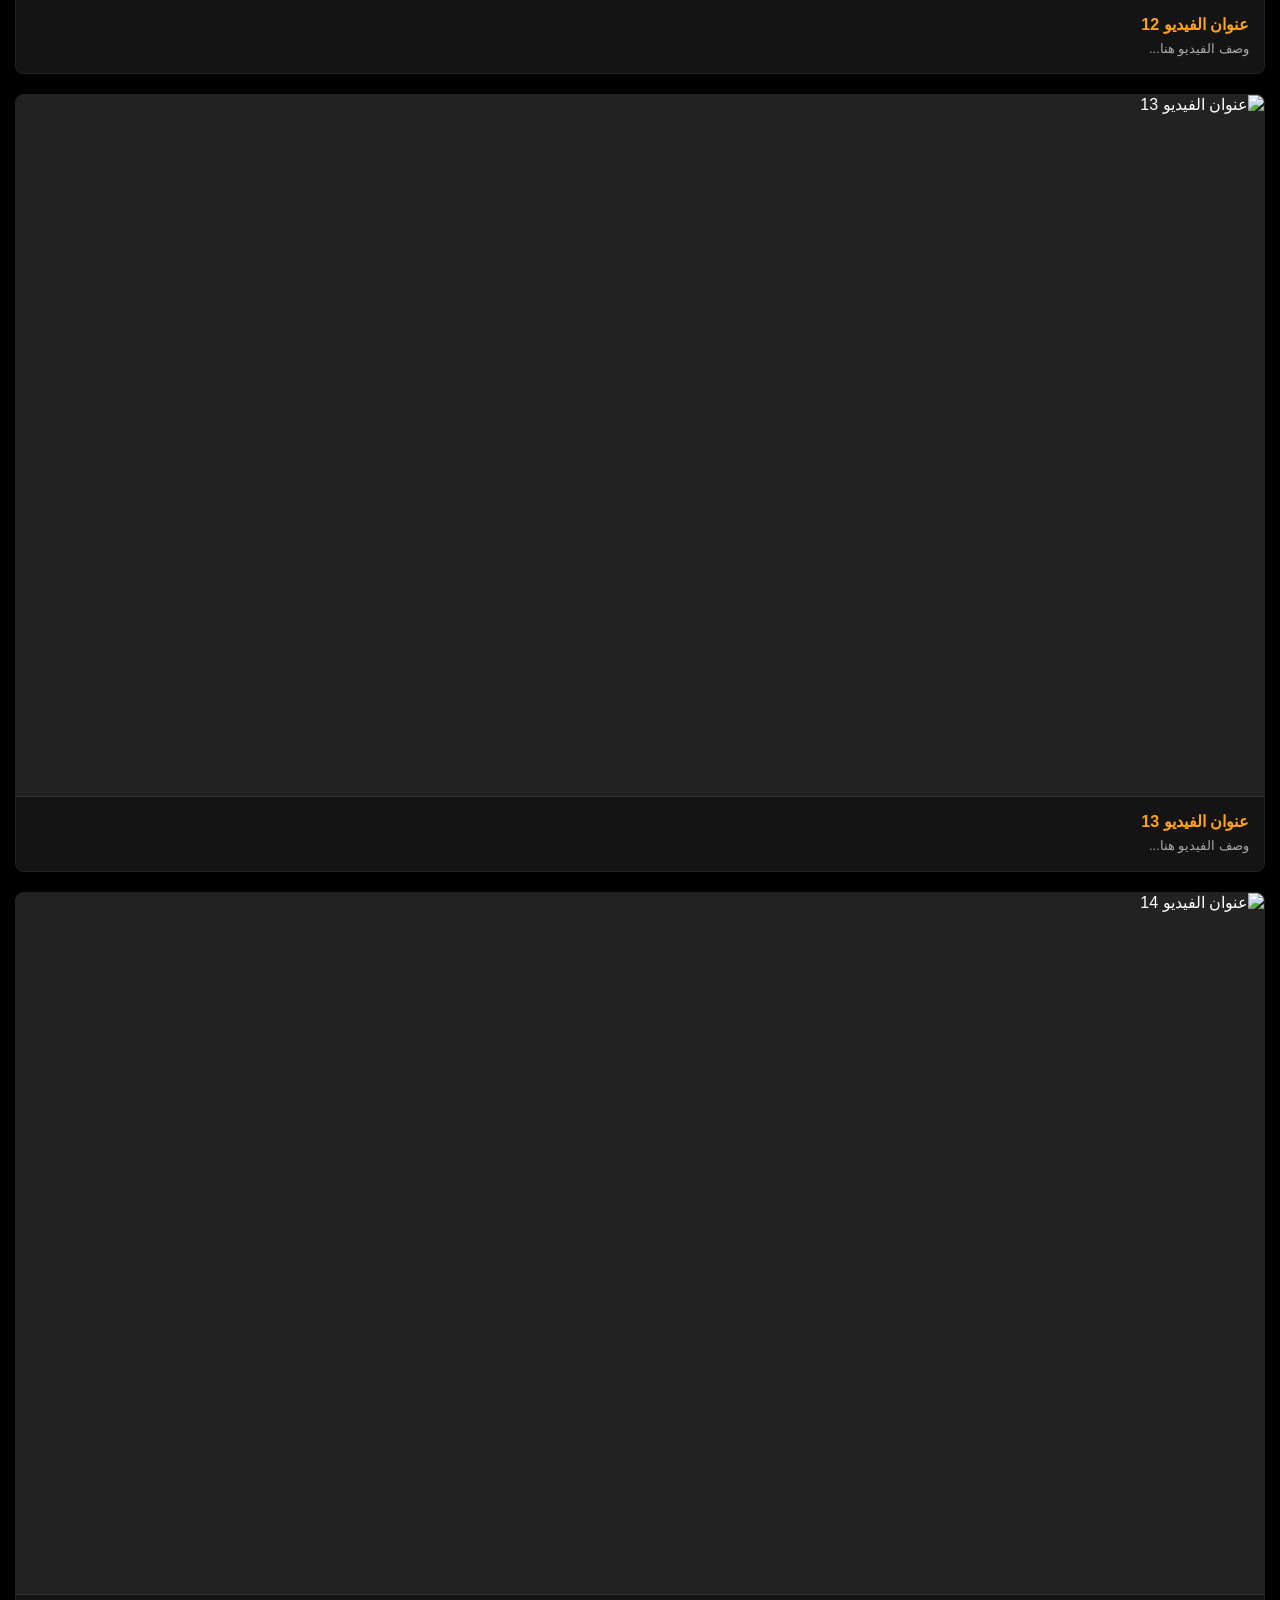
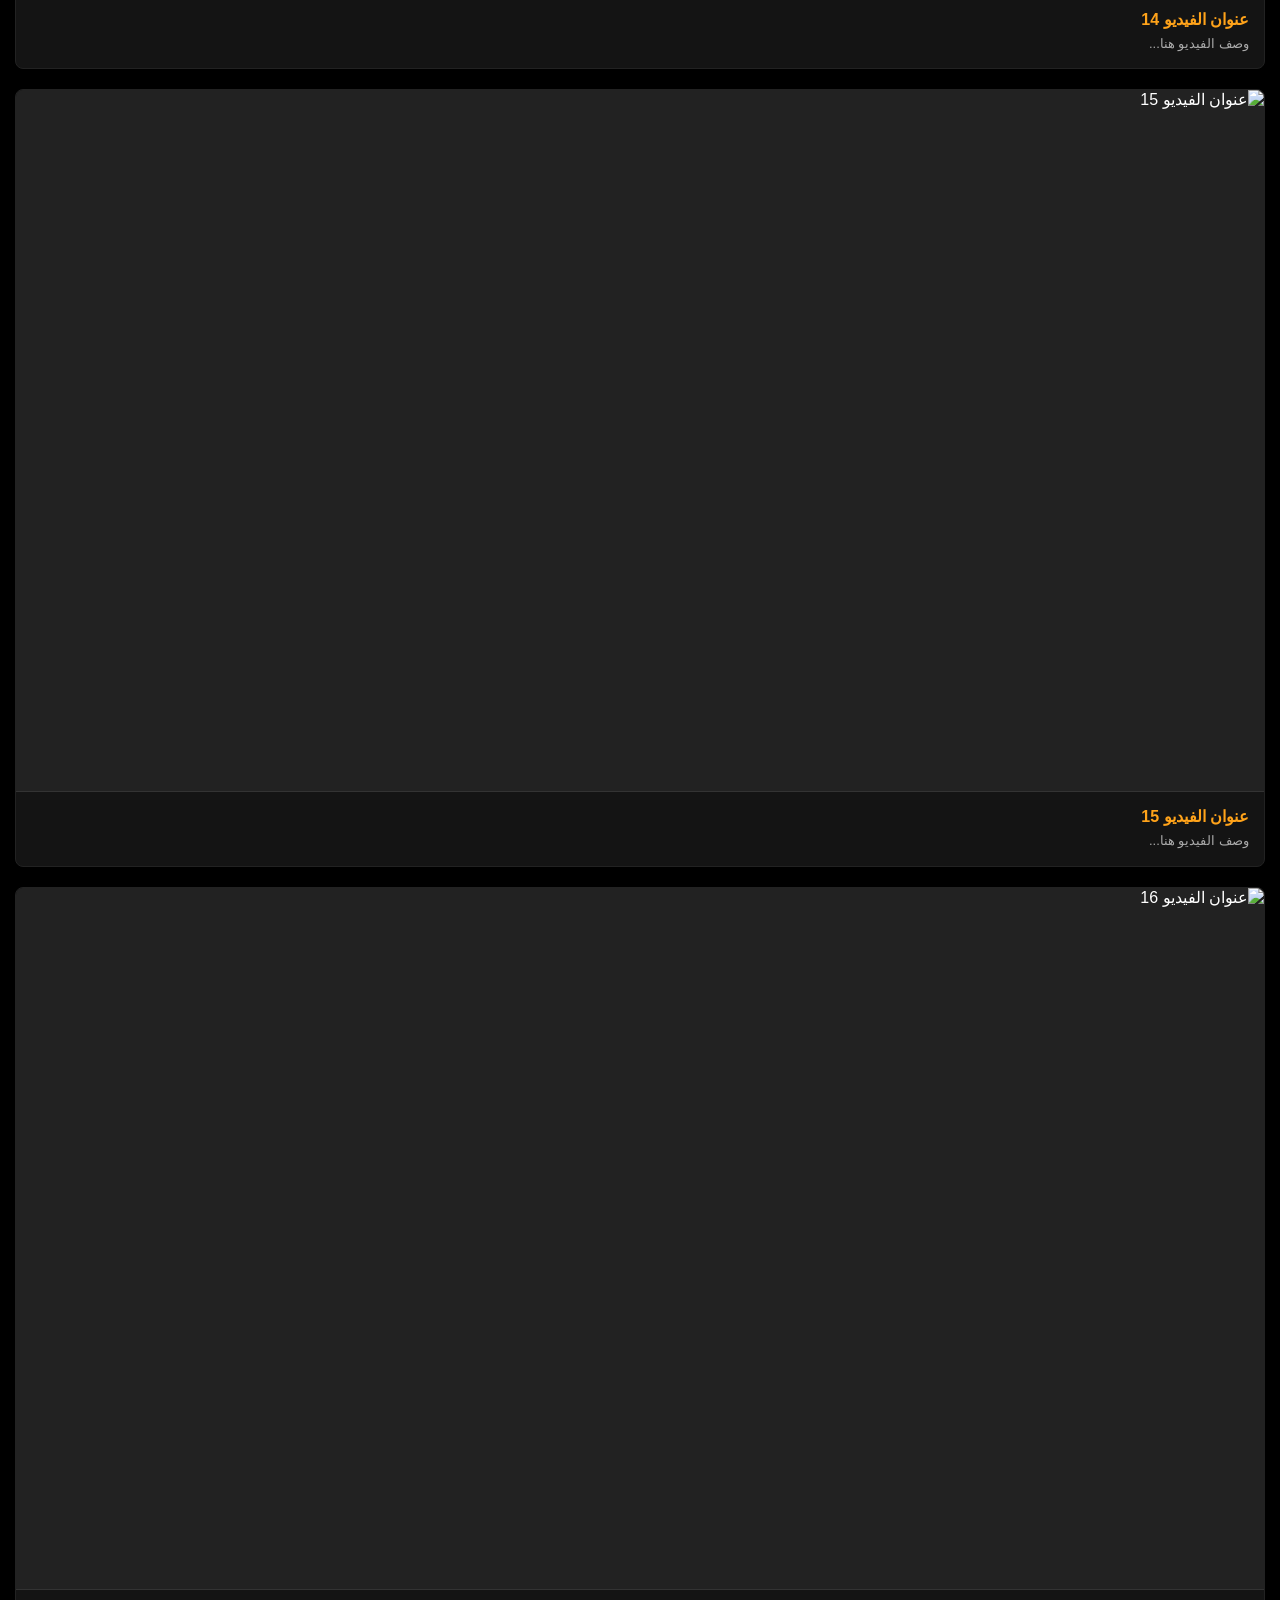
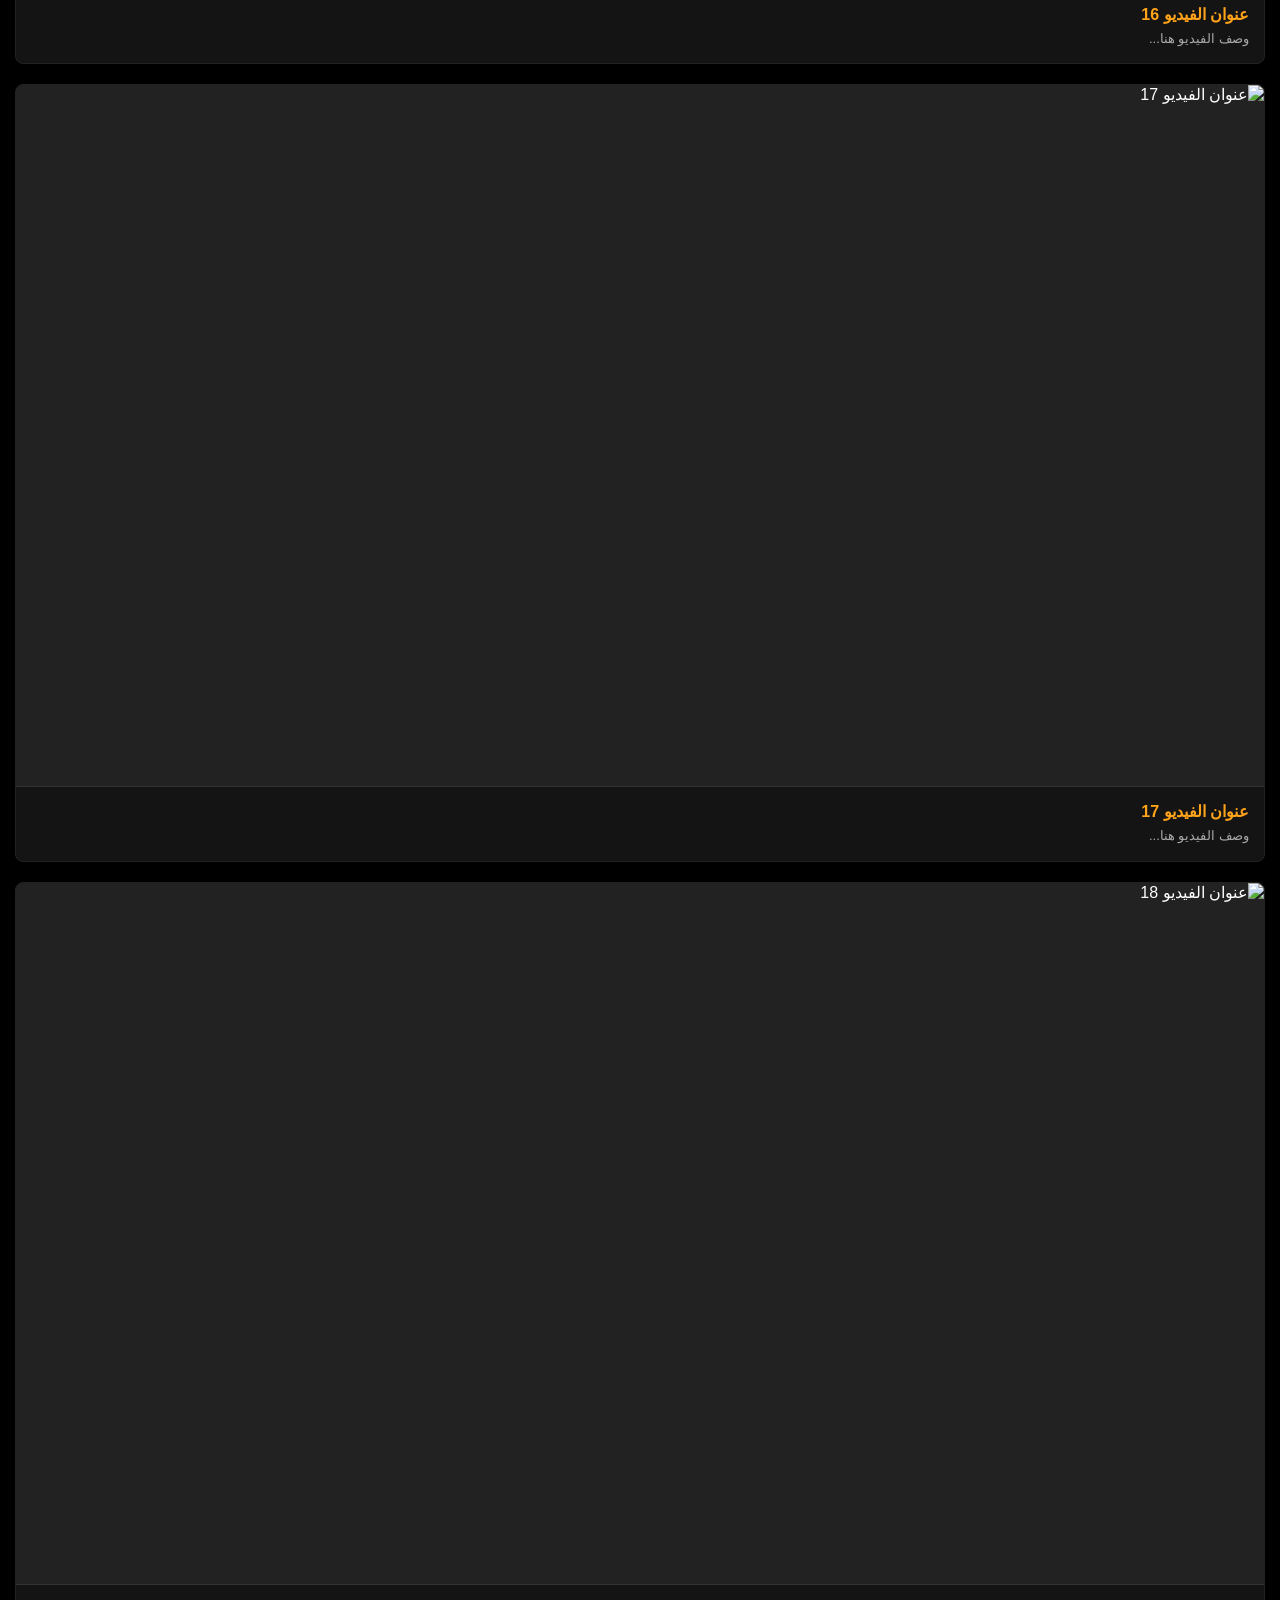
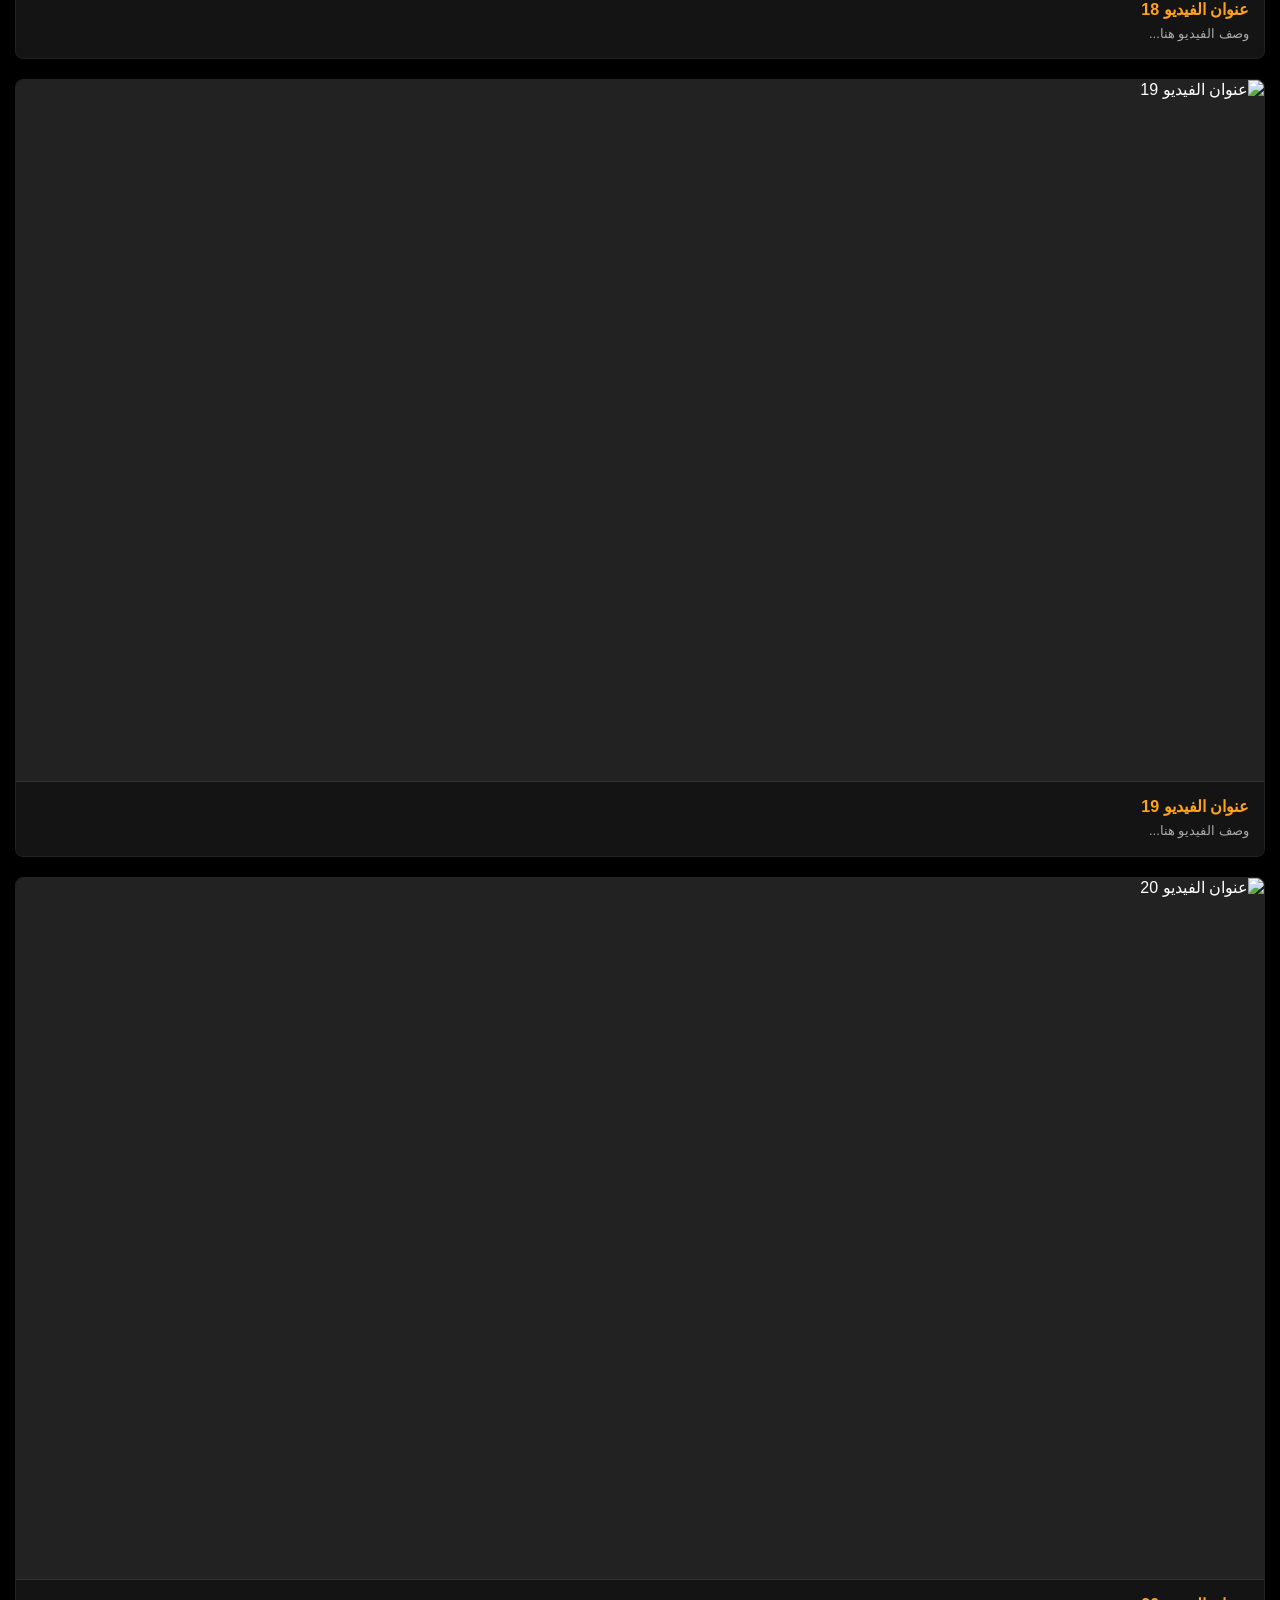
==== commit 736b7896: "Add files via upload" ====
--- a/index.html
+++ b/index.html
@@ -4,17 +4,24 @@
     <meta charset="UTF-8">
     <meta name="viewport" content="width=device-width, initial-scale=1.0">
 
-    <!-- [TAG: Meta Tags] إعدادات عنوان ووصف الموقع لمحركات البحث -->
+    <!-- ========================================== -->
+    <!-- 1. معلومات الموقع الأساسية (SEO & Meta)   -->
+    <!-- ========================================== -->
     <title>MyFlix | مشاهدة الأفلام والمسلسلات مجاناً</title>
     <meta name="description" content="شاهد أحدث الأفلام والمسلسلات بجودة عالية اون لاين.">
-    <meta name="keywords" content="أفلام, مسلسلات, مشاهدة اون لاين, افلام مترجمة">
-
-    <!-- [TAG: External Libraries] استدعاء مكتبة الأيقونات ومكتبة جوجل -->
+
+    <!-- ========================================== -->
+    <!-- 2. المكتبات الخارجية (FontAwesome / Google / HLS) -->
+    <!-- ========================================== -->
     <link rel="stylesheet" href="https://cdnjs.cloudflare.com/ajax/libs/font-awesome/6.4.0/css/all.min.css">
     <script src="https://accounts.google.com/gsi/client" async defer></script>
-
+    <script src="https://cdn.jsdelivr.net/npm/hls.js@latest"></script>
+
+    <!-- ========================================== -->
+    <!-- 3. تنسيقات التصميم (CSS Styles)            -->
+    <!-- ========================================== -->
 <style>
-        /* --- [TAG: CSS Root Variables] متغيرات الألوان الأساسية للتصميم --- */
+        /* [SECTION: CSS Variables] المتغيرات الأساسية للألوان */
         :root {
             --bg-color: #000000;         
             --header-bg: #1a1a1a;        
@@ -24,19 +31,18 @@
             --sidebar-bg: #111111;       
         }
 
-        /* --- [TAG: Global Styles] التصميم العام للـ Body وعناصر الصفحة مع إلغاء تحديد النصوص لعدم ظهور علامة جوجل --- */
+        /* [SECTION: Global Styles] التنسيقات العامة للحماية والخطوط */
         * { 
             margin: 0; 
             padding: 0; 
             box-sizing: border-box; 
             font-family: 'Segoe UI', Tahoma, Geneva, Verdana, sans-serif; 
-            -webkit-user-select: none; /* لمنع تحديد النص وإخفاء نافذة جوجل المنبثقة للنسخ */
+            -webkit-user-select: none;
             -moz-user-select: none;
             -ms-user-select: none;
             user-select: none;
         }
 
-        /* السماح بتحديد النص داخل حقول الإدخال والتعليقات والبحث فقط لكي يتمكن المستخدم من الكتابة بحرية */
         input, textarea, .comment-text, .video-desc, .video-title, .about-box p {
             -webkit-user-select: text;
             -moz-user-select: text;
@@ -51,7 +57,7 @@
             transition: background-color 0.5s ease; 
         }
 
-        /* --- [TAG: Header Layout] تنسيق الهيدر العلوي --- */
+        /* [SECTION: Header Style] تنسيق الهيدر */
         header {
             background-color: var(--header-bg); 
             padding: 12px 15px; 
@@ -66,17 +72,13 @@
             transition: border-color 0.5s ease;
         }
         
-        .header-right, .header-left { 
-            display: flex; 
-            align-items: center; 
-            gap: 12px; 
-        }
-
+        .header-right, .header-left { display: flex; align-items: center; gap: 12px; }
         .menu-btn { background: none; border: none; color: var(--text-color); font-size: 24px; cursor: pointer; transition: 0.3s; }
         .menu-btn:hover { color: var(--accent-color); transform: scale(1.1); }
         .logo { font-size: 22px; font-weight: bold; color: var(--text-color); text-decoration: none; }
         .logo span { background-color: var(--accent-color); color: black; padding: 2px 6px; border-radius: 4px; }
 
+        /* [SECTION: Search Box Style] مربع البحث */
         .search-box {
             background: #222; border-radius: 20px; padding: 5px 12px; display: flex; align-items: center;
             border: 1px solid #444; transition: 0.3s; width: 140px;
@@ -85,22 +87,12 @@
         .search-box input { background: transparent; border: none; color: white; padding: 5px; outline: none; width: 100%; }
         .search-box i { color: #888; font-size: 14px; }
 
-        /* --- [TAG: Sidebar & Overlay Styles] تنسيق القائمة الجانبية وطبقة التعتيم الخلفية --- */
+        /* [SECTION: Sidebar Style] القائمة الجانبية */
         .sidebar-overlay {
-            display: none;
-            position: fixed;
-            top: 0;
-            left: 0;
-            width: 100%;
-            height: 100%;
-            background: rgba(0, 0, 0, 0.6);
-            z-index: 100;
-            backdrop-filter: blur(2px);
-            transition: 0.3s ease;
-        }
-        .sidebar-overlay.active {
-            display: block;
-        }
+            display: none; position: fixed; top: 0; left: 0; width: 100%; height: 100%;
+            background: rgba(0, 0, 0, 0.6); z-index: 100; backdrop-filter: blur(2px); transition: 0.3s ease;
+        }
+        .sidebar-overlay.active { display: block; }
 
         .sidebar {
             height: 100%; width: 0; position: fixed; z-index: 101; top: 0; left: 0;
@@ -112,8 +104,7 @@
             display: flex; align-items: center; gap: 15px; transition: all 0.3s ease; border-left: 4px solid transparent;
         }
         .sidebar a:hover, .sidebar a.active {
-            background-color: #222; color: var(--accent-color); border-left: 4px solid var(--accent-color);
-            padding-left: 35px; 
+            background-color: #222; color: var(--accent-color); border-left: 4px solid var(--accent-color); padding-left: 35px; 
         }
         .sidebar .close-btn {
             position: absolute; top: 20px; right: 20px; font-size: 25px; background: none; border: none;
@@ -121,87 +112,35 @@
         }
         .sidebar .close-btn:hover { color: var(--accent-color); transform: rotate(90deg); }
 
-        .sidebar-auth-section {
-            padding: 20px 25px;
-            border-top: 1px solid #222;
-            margin-top: 20px;
-        }
-        .sidebar-auth-title {
-            font-size: 14px;
-            color: #888;
-            margin-bottom: 12px;
-        }
+        /* [SECTION: Profile Section in Sidebar] ملف المستخدم */
+        .sidebar-auth-section { padding: 20px 25px; border-top: 1px solid #222; margin-top: 20px; }
+        .sidebar-auth-title { font-size: 14px; color: #888; margin-bottom: 12px; }
         
         .user-profile-box {
-            display: none;
-            align-items: center;
-            justify-content: space-between;
-            background: #1c1c1c;
-            padding: 10px;
-            border-radius: 8px;
-            border: 1px solid #333;
-        }
-        .user-profile-info {
-            display: flex;
-            align-items: center;
-            gap: 12px;
-            cursor: pointer;
-        }
-        .user-avatar {
-            width: 40px;
-            height: 40px;
-            border-radius: 50%;
-            object-fit: cover;
-            border: 2px solid var(--accent-color);
-        }
-        .user-info-text .user-name {
-            font-size: 14px;
-            color: var(--text-color);
-            font-weight: bold;
-        }
-        .user-info-text .user-username {
-            font-size: 11px;
-            color: var(--accent-color);
-        }
-        .edit-profile-icon {
-            color: #aaa;
-            cursor: pointer;
-            padding: 5px;
-            transition: 0.3s;
-        }
+            display: none; align-items: center; justify-content: space-between;
+            background: #1c1c1c; padding: 10px; border-radius: 8px; border: 1px solid #333;
+        }
+        .user-profile-info { display: flex; align-items: center; gap: 12px; cursor: pointer; }
+        .user-avatar { width: 40px; height: 40px; border-radius: 50%; object-fit: cover; border: 2px solid var(--accent-color); }
+        .user-info-text .user-name { font-size: 14px; color: var(--text-color); font-weight: bold; }
+        .user-info-text .user-username { font-size: 11px; color: var(--accent-color); }
+        .edit-profile-icon { color: #aaa; cursor: pointer; padding: 5px; transition: 0.3s; }
         .edit-profile-icon:hover { color: var(--accent-color); }
 
-        /* --- [TAG: Profile Modal] نافذة تعديل الملف الشخصي --- */
+        /* [SECTION: Modal Style] نافذة تعديل البروفايل */
         .modal-overlay {
-            display: none;
-            position: fixed;
-            top: 0; left: 0; width: 100%; height: 100%;
-            background: rgba(0,0,0,0.7);
-            z-index: 1000;
-            justify-content: center;
-            align-items: center;
+            display: none; position: fixed; top: 0; left: 0; width: 100%; height: 100%;
+            background: rgba(0,0,0,0.7); z-index: 1000; justify-content: center; align-items: center;
         }
         .modal-overlay.active { display: flex; }
         .modal-box {
-            background: var(--card-bg);
-            border: 1px solid var(--accent-color);
-            padding: 25px;
-            border-radius: 12px;
-            width: 90%;
-            max-width: 400px;
-            text-align: center;
-            box-shadow: 0 10px 30px rgba(0,0,0,0.8);
+            background: var(--card-bg); border: 1px solid var(--accent-color); padding: 25px;
+            border-radius: 12px; width: 90%; max-width: 400px; text-align: center; box-shadow: 0 10px 30px rgba(0,0,0,0.8);
         }
         .modal-box h3 { color: var(--accent-color); margin-bottom: 15px; }
         .modal-box input {
-            width: 100%;
-            background: #1a1a1a;
-            border: 1px solid #333;
-            padding: 10px 15px;
-            border-radius: 8px;
-            color: #fff;
-            outline: none;
-            margin-bottom: 15px;
+            width: 100%; background: #1a1a1a; border: 1px solid #333; padding: 10px 15px;
+            border-radius: 8px; color: #fff; outline: none; margin-bottom: 15px;
         }
         .modal-box input:focus { border-color: var(--accent-color); }
         .modal-btns { display: flex; gap: 10px; justify-content: flex-end; }
@@ -209,38 +148,20 @@
         .modal-btn.save { background: var(--accent-color); color: #000; }
         .modal-btn.cancel { background: #333; color: #fff; }
 
-        /* --- [TAG: Custom Toast Element] تصميم رسالة التنبيه المخصصة --- */
+        /* [SECTION: Toast Notification] الإشعارات */
         #custom-toast {
-            visibility: hidden;
-            min-width: 280px;
-            max-width: 90%;
-            background-color: #1f1f1f;
-            color: #fff;
-            text-align: center;
-            border-radius: 12px;
-            padding: 16px;
-            position: fixed;
-            z-index: 9999;
-            left: 50%;
-            bottom: 30px;
-            transform: translateX(-50%) translateY(30px);
-            border: 1px solid var(--accent-color);
-            box-shadow: 0 10px 25px rgba(0,0,0,0.7);
-            transition: transform 0.4s ease, opacity 0.4s ease, visibility 0.4s ease;
-            opacity: 0;
-            display: flex;
-            align-items: center;
-            gap: 12px;
-        }
-        #custom-toast.show {
-            visibility: visible;
-            opacity: 1;
-            transform: translateX(-50%) translateY(0);
-        }
+            visibility: hidden; min-width: 280px; max-width: 90%; background-color: #1f1f1f;
+            color: #fff; text-align: center; border-radius: 12px; padding: 16px; position: fixed;
+            z-index: 9999; left: 50%; bottom: 30px; transform: translateX(-50%) translateY(30px);
+            border: 1px solid var(--accent-color); box-shadow: 0 10px 25px rgba(0,0,0,0.7);
+            transition: transform 0.4s ease, opacity 0.4s ease, visibility 0.4s ease; opacity: 0;
+            display: flex; align-items: center; gap: 12px;
+        }
+        #custom-toast.show { visibility: visible; opacity: 1; transform: translateX(-50%) translateY(0); }
         #custom-toast i { color: var(--accent-color); font-size: 22px; }
         #custom-toast .toast-message { font-size: 14px; color: #ddd; text-align: right; flex-grow: 1; line-height: 1.4; }
 
-        /* --- [TAG: Cards & Layout] تنسيق كروت الأفلام والفيديوهات --- */
+        /* [SECTION: Main Layout] المحتوى الرئيسي وقائمة الأفلام */
         .main-content { padding: 15px; animation: fadeIn 0.5s ease; width: 100%; }
         @keyframes fadeIn { from { opacity: 0; transform: translateY(10px); } to { opacity: 1; transform: translateY(0); } }
 
@@ -261,14 +182,7 @@
         .video-title { font-size: 16px; font-weight: bold; margin-bottom: 5px; color: var(--accent-color); transition: color 0.5s ease;}
         .video-desc { font-size: 13px; color: #aaa; line-height: 1.5; }
 
-        .card-actions { display: flex; gap: 8px; align-items: center; }
-        .action-btn { background: #222; border: 1px solid #444; color: #fff; padding: 8px; border-radius: 50%; cursor: pointer; transition: 0.3s; font-size: 14px; width: 35px; height: 35px; display: flex; align-items: center; justify-content: center; }
-        .action-btn:hover { background: var(--accent-color); color: #000; border-color: var(--accent-color); }
-        .action-btn.active { background: var(--accent-color); color: #000; }
-        .action-btn.liked { color: #e50914; border-color: #e50914; }
-        .action-btn.liked.active { background: #e50914; color: #fff; }
-
-        /* --- [TAG: Player & Comments] تنسيق صفحة المشغل والتعليقات --- */
+        /* [SECTION: Video Player View] واجهة المشغل */
         #player-view { display: none; width: 100%; } 
         .player-container { 
             width: 100%; background: #050505; border-radius: 8px; overflow: hidden; 
@@ -276,77 +190,42 @@
             box-shadow: 0 10px 30px rgba(0,0,0,0.8); 
         }
         
-        /* حاوية المشغل مع دعم صورة الغلاف قبل التشغيل */
-        .player-wrapper {
-            position: relative;
-            width: 100%;
-            aspect-ratio: 16/9;
-            background-color: #000;
-        }
+        .player-wrapper { position: relative; width: 100%; aspect-ratio: 16/9; background-color: #000; }
         .main-video { width: 100%; height: 100%; display: block; outline: none; border: none; }
         
         .player-poster-overlay {
-            position: absolute;
-            top: 0;
-            left: 0;
-            width: 100%;
-            height: 100%;
-            background-size: cover;
-            background-position: center;
-            display: flex;
-            align-items: center;
-            justify-content: center;
-            z-index: 5;
-            cursor: pointer;
-            transition: 0.3s;
-        }
-        .player-poster-overlay::before {
-            content: '';
-            position: absolute;
-            top: 0; left: 0; width: 100%; height: 100%;
-            background: rgba(0, 0, 0, 0.4);
-        }
+            position: absolute; top: 0; left: 0; width: 100%; height: 100%;
+            background-size: cover; background-position: center; display: flex;
+            align-items: center; justify-content: center; z-index: 5; cursor: pointer; transition: 0.3s;
+        }
+        .player-poster-overlay::before { content: ''; position: absolute; top: 0; left: 0; width: 100%; height: 100%; background: rgba(0, 0, 0, 0.4); }
         .play-custom-btn {
-            position: relative;
-            z-index: 6;
-            width: 70px;
-            height: 70px;
-            background: var(--accent-color);
-            color: #000;
-            border-radius: 50%;
-            display: flex;
-            align-items: center;
-            justify-content: center;
-            font-size: 26px;
-            box-shadow: 0 0 20px rgba(0,0,0,0.8);
-            transition: transform 0.3s ease, background-color 0.3s;
-        }
-        .player-poster-overlay:hover .play-custom-btn {
-            transform: scale(1.1);
-        }
-
-        .video-stats-bar {
-            display: flex;
-            gap: 15px;
-            margin-top: 10px;
-            align-items: center;
-        }
+            position: relative; z-index: 6; width: 70px; height: 70px; background: var(--accent-color);
+            color: #000; border-radius: 50%; display: flex; align-items: center; justify-content: center;
+            font-size: 26px; box-shadow: 0 0 20px rgba(0,0,0,0.8); transition: transform 0.3s ease, background-color 0.3s;
+        }
+        .player-poster-overlay:hover .play-custom-btn { transform: scale(1.1); }
+
+        .video-stats-bar { display: flex; gap: 15px; margin-top: 10px; align-items: center; }
         .stat-btn {
-            background: #222;
-            border: 1px solid #444;
-            color: #fff;
-            padding: 6px 14px;
-            border-radius: 20px;
-            cursor: pointer;
-            display: flex;
-            align-items: center;
-            gap: 8px;
-            font-size: 13px;
-            transition: 0.3s;
+            background: #222; border: 1px solid #444; color: #fff; padding: 6px 14px; border-radius: 20px;
+            cursor: pointer; display: flex; align-items: center; gap: 8px; font-size: 13px; transition: 0.3s;
         }
         .stat-btn:hover { background: #333; border-color: var(--accent-color); }
         .stat-btn.active { background: var(--accent-color); color: #000; border-color: var(--accent-color); }
 
+        /* [SECTION: Server & Quality Buttons Style] أزرار السيرفرات */
+        .quality-selector-box { margin-top: 15px; padding-top: 15px; border-top: 1px solid #222; }
+        .quality-title { font-size: 14px; color: var(--accent-color); margin-bottom: 10px; display: flex; align-items: center; gap: 8px; }
+        .quality-buttons { display: flex; gap: 10px; flex-wrap: wrap; }
+        .quality-btn {
+            background: #1f1f1f; border: 1px solid #333; color: #ccc; padding: 6px 14px;
+            border-radius: 6px; cursor: pointer; font-size: 13px; transition: 0.3s;
+        }
+        .quality-btn:hover { border-color: var(--accent-color); color: #fff; }
+        .quality-btn.active { background: var(--accent-color); color: #000; border-color: var(--accent-color); font-weight: bold; }
+
+        /* [SECTION: Comments Style] التعليقات */
         #for-you-list { display: grid; grid-template-columns: repeat(auto-fill, minmax(150px, 1fr)); gap: 15px; }
         #for-you-list .video-card { border-radius: 4px; }
 
@@ -356,28 +235,18 @@
         .comment-input-box input { flex-grow: 1; background: #1a1a1a; border: 1px solid #333; padding: 10px 15px; border-radius: 20px; color: #fff; outline: none; }
         .comment-input-box input:focus { border-color: var(--accent-color); }
         .comment-submit-btn { background: var(--accent-color); border: none; color: #000; padding: 0 20px; border-radius: 20px; font-weight: bold; cursor: pointer; transition: 0.3s; }
-        .comment-submit-btn:hover { opacity: 0.9; }
-
-        /* [TAG: Scrollable Comments Box] صندوق التعليقات القابل للتمرير لمنع تمدد الصفحة */
-        .comments-scroll-box {
-            max-height: 350px;
-            overflow-y: auto;
-            padding-left: 5px;
-        }
+
+        .comments-scroll-box { max-height: 350px; overflow-y: auto; padding-left: 5px; }
         .comments-scroll-box::-webkit-scrollbar { width: 5px; }
         .comments-scroll-box::-webkit-scrollbar-thumb { background: #333; border-radius: 10px; }
-        .comments-scroll-box::-webkit-scrollbar-thumb:hover { background: var(--accent-color); }
 
         .comment-item { display: flex; gap: 12px; margin-bottom: 15px; border-bottom: 1px solid #222; padding-bottom: 10px; align-items: flex-start; justify-content: space-between; }
         .comment-left { display: flex; gap: 12px; flex-grow: 1; }
         .comment-avatar { width: 35px; height: 35px; border-radius: 50%; object-fit: cover; }
-        .comment-content .comment-user { font-size: 13px; font-weight: bold; color: var(--accent-color); margin-bottom: 3px; cursor: pointer; display: inline-block; }
-        .comment-content .comment-user:hover { text-decoration: underline; }
+        .comment-content .comment-user { font-size: 13px; font-weight: bold; color: var(--accent-color); margin-bottom: 3px; cursor: pointer; }
         .comment-content .comment-text { font-size: 13px; color: #ddd; word-break: break-all; }
-        .delete-comment-btn { background: none; border: none; color: #777; cursor: pointer; font-size: 13px; padding: 5px; transition: 0.3s; }
-        .delete-comment-btn:hover { color: #e50914; }
-
-        /* --- [TAG: Static Pages] صفحة من نحن --- */
+
+        /* [SECTION: About View] من نحن */
         #about-view { display: none; width: 100%; text-align: center; padding: 40px 20px; }
         .about-box { background: var(--card-bg); padding: 30px; border-radius: 10px; border-top: 4px solid var(--accent-color); }
         .about-box h2 { color: var(--accent-color); margin-bottom: 15px; }
@@ -393,157 +262,220 @@
   </head>
   <body>
 
-    <!-- [TAG: Header Component] الشريط العلوي -->
+    <!-- ========================================== -->
+    <!-- 4. شريط الهيدر العلوي (Header Component)   -->
+    <!-- ========================================== -->
     <header>
-	  <div class="header-right">
-		<div class="search-box">
-		  <i class="fa-solid fa-magnifying-glass"></i>
-		  <input type="text" id="searchInput" placeholder="ابحث..." onkeyup="handleSearch()">
-		</div>
-	  </div>
-
-	  <div class="header-left">
-		<a href="#" class="logo" onclick="filterCategory('الكل', this)">My<span>Flix</span></a>
-		<button class="menu-btn" onclick="toggleSidebar()"><i class="fa-solid fa-bars"></i></button>
-	  </div>
+      <div class="header-right">
+        <div class="search-box">
+          <i class="fa-solid fa-magnifying-glass"></i>
+          <input type="text" id="searchInput" placeholder="ابحث..." onkeyup="handleSearch()">
+        </div>
+      </div>
+
+      <div class="header-left">
+        <a href="#" class="logo" onclick="filterCategory('الكل', this)">My<span>Flix</span></a>
+        <button class="menu-btn" onclick="toggleSidebar()"><i class="fa-solid fa-bars"></i></button>
+      </div>
     </header>
 
-    <!-- [TAG: Sidebar Overlay] طبقة التعتيم الخلفية لإغلاق القائمة عند النقر خارجها -->
     <div id="sidebarOverlay" class="sidebar-overlay" onclick="toggleSidebar()"></div>
 
-    <!-- [TAG: Edit Profile Modal] نافذة تعديل البروفايل -->
+    <!-- ========================================== -->
+    <!-- 5. نافذة تعديل حساب المستخدم (Modal)        -->
+    <!-- ========================================== -->
     <div id="profileModal" class="modal-overlay">
-	  <div class="modal-box">
-		<h3>تعديل الملف الشخصي</h3>
-		<p style="font-size: 12px; color: #aaa; margin-bottom: 15px;">اختر اسم مستخدم فريد ليظهر للآخرين داخل الموقع.</p>
-		<input type="text" id="editUsernameInput" placeholder="اكتب اسم المستخدم هنا...">
-		<div class="modal-btns">
-		  <button class="modal-btn cancel" onclick="closeProfileModal()">إلغاء</button>
-		  <button class="modal-btn save" onclick="saveProfileChanges()">حفظ</button>
-		</div>
-	  </div>
+      <div class="modal-box">
+        <h3>تعديل الملف الشخصي</h3>
+        <p style="font-size: 12px; color: #aaa; margin-bottom: 15px;">اختر اسم مستخدم فريد ليظهر للآخرين داخل الموقع.</p>
+        <input type="text" id="editUsernameInput" placeholder="اكتب اسم المستخدم هنا...">
+        <div class="modal-btns">
+          <button class="modal-btn cancel" onclick="closeProfileModal()">إلغاء</button>
+          <button class="modal-btn save" onclick="saveProfileChanges()">حفظ</button>
+        </div>
+      </div>
     </div>
 
-    <!-- [TAG: Sidebar Component] القائمة الجانبية وتسجيل الدخول -->
+    <!-- ========================================== -->
+    <!-- 6. القائمة الجانبية (Sidebar Component)   -->
+    <!-- ========================================== -->
     <div id="mySidebar" class="sidebar">
-	  <button class="close-btn" onclick="toggleSidebar()"><i class="fa-solid fa-xmark"></i></button>
-
-	  <a href="#" onclick="filterCategory('الكل', this)" class="active" id="nav-home"><i class="fa-solid fa-house"></i> الرئيسية</a>
-	  <a href="#" onclick="filterCategory('افلام', this)"><i class="fa-solid fa-film"></i> الأفلام</a>
-	  <a href="#" onclick="filterCategory('مسلسلات', this)"><i class="fa-solid fa-tv"></i> المسلسلات</a>
-	  <a href="#" onclick="filterCategory('المفضلة', this)"><i class="fa-solid fa-bookmark"></i> المفضلة المحفوظة</a>
-	  <a href="#" onclick="showAboutUs(this)"><i class="fa-solid fa-circle-info"></i> من نحن</a>
-
-	  <div class="sidebar-auth-section">
-		<div class="sidebar-auth-title">حساب المستخدم</div>
-
-		<div id="google-signin-wrapper">
-		  <div id="g_id_onload"
-			data-client_id="479212932719-ubmuordmdlbg7gm5aqv3qeijl899maci.apps.googleusercontent.com"
-			data-callback="handleCredentialResponse"
-			data-auto_prompt="false">
-		  </div>
-		  <div class="g_id_signin"
-			data-type="standard"
-			data-shape="rectangular"
-			data-theme="outline"
-			data-text="signin_with"
-			data-size="large"
-			data-locale="ar">
-		  </div>
-		</div>
-
-		<div id="userProfileBox" class="user-profile-box">
-		  <div class="user-profile-info" onclick="openProfileModal()">
-			<img id="userAvatar" src="" alt="صورة المستخدم" class="user-avatar">
-			<div class="user-info-text">
-			  <div id="userName" class="user-name">اسم المستخدم</div>
-			  <div id="userHandle" class="user-username">@username</div>
-			</div>
-		  </div>
-		  <i class="fa-solid fa-pen-to-square edit-profile-icon" onclick="openProfileModal()" title="تعديل البروفايل"></i>
-		</div>
-	  </div>
+      <button class="close-btn" onclick="toggleSidebar()"><i class="fa-solid fa-xmark"></i></button>
+
+      <a href="#" onclick="filterCategory('الكل', this)" class="active" id="nav-home"><i class="fa-solid fa-house"></i> الرئيسية</a>
+      <a href="#" onclick="filterCategory('افلام', this)"><i class="fa-solid fa-film"></i> الأفلام</a>
+      <a href="#" onclick="filterCategory('مسلسلات', this)"><i class="fa-solid fa-tv"></i> المسلسلات</a>
+      <a href="#" onclick="filterCategory('المفضلة', this)"><i class="fa-solid fa-bookmark"></i> المفضلة المحفوظة</a>
+      <a href="#" onclick="showAboutUs(this)"><i class="fa-solid fa-circle-info"></i> من نحن</a>
+
+      <div class="sidebar-auth-section">
+        <div class="sidebar-auth-title">حساب المستخدم</div>
+
+        <div id="google-signin-wrapper">
+          <div id="g_id_onload"
+            data-client_id="479212932719-ubmuordmdlbg7gm5aqv3qeijl899maci.apps.googleusercontent.com"
+            data-callback="handleCredentialResponse"
+            data-auto_prompt="false">
+          </div>
+          <div class="g_id_signin"
+            data-type="standard"
+            data-shape="rectangular"
+            data-theme="outline"
+            data-text="signin_with"
+            data-size="large"
+            data-locale="ar">
+          </div>
+        </div>
+
+        <div id="userProfileBox" class="user-profile-box">
+          <div class="user-profile-info" onclick="openProfileModal()">
+            <img id="userAvatar" src="" alt="صورة المستخدم" class="user-avatar">
+            <div class="user-info-text">
+              <div id="userName" class="user-name">اسم المستخدم</div>
+              <div id="userHandle" class="user-username">@username</div>
+            </div>
+          </div>
+          <i class="fa-solid fa-pen-to-square edit-profile-icon" onclick="openProfileModal()" title="تعديل البروفايل"></i>
+        </div>
+      </div>
     </div>
 
-    <!-- [TAG: Custom Toast Element] رسالة التنبيه المخصصة -->
+    <!-- ========================================== -->
+    <!-- 7. صندوق التنبيهات والإشعارات (Toast)     -->
+    <!-- ========================================== -->
     <div id="custom-toast">
-	  <i class="fa-solid fa-triangle-exclamation"></i>
-	  <div class="toast-message" id="toast-msg">رسالة تنبيه هنا</div>
+      <i class="fa-solid fa-triangle-exclamation"></i>
+      <div class="toast-message" id="toast-msg">رسالة تنبيه هنا</div>
     </div>
 
-    <!-- [TAG: Home View] الصفحة الرئيسية وعرض الفيديوهات -->
+    <!-- ========================================== -->
+    <!-- 8. الواجهة الرئيسية (Home View)            -->
+    <!-- ========================================== -->
     <div id="home-view" class="main-content">
-	  <div class="section-title" id="home-title">أحدث الإضافات</div>
-	  <div class="videos-container" id="movies-list"></div>
+      <div class="section-title" id="home-title">أحدث الإضافات</div>
+      <div class="videos-container" id="movies-list"></div>
     </div>
 
-    <!-- [TAG: Player View] مشغل الفيديو والتعليقات -->
+    <!-- ========================================== -->
+    <!-- 9. واجهة المشغيل والتعليقات (Player View)  -->
+    <!-- ========================================== -->
     <div id="player-view" class="main-content">
-	  <div class="player-container">
-		<div class="player-wrapper">
-		  <!-- صورة الغلاف التي تظهر قبل تشغيل الفيديو -->
-		  <div id="playerPoster" class="player-poster-overlay" onclick="startVideoPlayback()">
-			<div class="play-custom-btn"><i class="fa-solid fa-play"></i></div>
-		  </div>
-		  <!-- الـ iframe الخاص بعرض الفيديو -->
-		  <iframe id="main-player" class="main-video" src="" frameborder="0" scrolling="0" allowfullscreen></iframe>
-		</div>
-
-		<div class="video-info" style="padding: 20px; flex-direction: column; gap: 10px;">
-		  <div>
-			<div class="video-title" id="player-title" style="font-size: 22px;">اسم الفيلم</div>
-			<div class="video-desc" id="player-desc">وصف الفيلم</div>
-		  </div>
-		  <div class="video-stats-bar">
-			<button class="stat-btn" id="playerLikeBtn" onclick="toggleLikeCurrentVideo()">
-			  <i class="fa-solid fa-thumbs-up"></i> <span id="playerLikeCount">0</span>
-			</button>
-			<button class="stat-btn" id="playerFavBtn" onclick="toggleFavoriteCurrentVideo()">
-			  <i class="fa-solid fa-bookmark"></i> <span id="playerFavText">حفظ</span>
-			</button>
-		  </div>
-		</div>
-	  </div>
-
-	  <div class="comments-section">
-		<div class="comments-title"><i class="fa-solid fa-comments"></i> التعليقات</div>
-		<div class="comment-input-box">
-		  <input type="text" id="commentInput" placeholder="اكتب تعليقاً...">
-		  <button class="comment-submit-btn" onclick="addComment()">إرسال</button>
-		</div>
-		<div class="comments-scroll-box">
-		  <div id="commentsList"></div>
-		</div>
-	  </div>
-
-	  <div class="section-title" style="margin-top: 30px;">For You - مقترح لك</div>
-	  <div class="videos-container" id="for-you-list"></div>
+      <div class="player-container">
+        <div class="player-wrapper">
+          <div id="playerPoster" class="player-poster-overlay" onclick="startVideoPlayback()">
+            <div class="play-custom-btn"><i class="fa-solid fa-play"></i></div>
+          </div>
+          <video id="main-player" class="main-video" controls></video>
+        </div>
+
+        <div class="video-info" style="padding: 20px; flex-direction: column; gap: 10px;">
+          <div>
+            <div class="video-title" id="player-title" style="font-size: 22px;">اسم الفيديو</div>
+            <div class="video-desc" id="player-desc">وصف الفيديو</div>
+          </div>
+
+          <div class="video-stats-bar">
+            <button class="stat-btn" id="playerLikeBtn" onclick="toggleLikeCurrentVideo()">
+              <i class="fa-solid fa-thumbs-up"></i> <span id="playerLikeCount">0</span>
+            </button>
+            <button class="stat-btn" id="playerFavBtn" onclick="toggleFavoriteCurrentVideo()">
+              <i class="fa-solid fa-bookmark"></i> <span id="playerFavText">حفظ</span>
+            </button>
+          </div>
+
+          <div class="quality-selector-box">
+            <div class="quality-title"><i class="fa-solid fa-sliders"></i> اختر السيرفر / الجودة:</div>
+            <div class="quality-buttons" id="qualityButtonsContainer"></div>
+          </div>
+        </div>
+      </div>
+
+      <div class="comments-section">
+        <div class="comments-title"><i class="fa-solid fa-comments"></i> التعليقات</div>
+        <div class="comment-input-box">
+          <input type="text" id="commentInput" placeholder="اكتب تعليقاً...">
+          <button class="comment-submit-btn" onclick="addComment()">إرسال</button>
+        </div>
+        <div class="comments-scroll-box">
+          <div id="commentsList"></div>
+        </div>
+      </div>
+
+      <div class="section-title" style="margin-top: 30px;">For You - مقترح لك</div>
+      <div class="videos-container" id="for-you-list"></div>
     </div>
 
-    <!-- [TAG: About View] صفحة من نحن -->
+    <!-- ========================================== -->
+    <!-- 10. واجهة من نحن (About View)              -->
+    <!-- ========================================== -->
     <div id="about-view" class="main-content">
-	  <div class="about-box">
-		<h2>عن MyFlix</h2>
-		<p>نحن منصة تهدف لتوفير أفضل وأحدث الأفلام والمسلسلات بجودة عالية وسيرفرات سريعة لضمان تجربة مشاهدة ممتعة ومجانية للجميع.</p>
-	  </div>
+      <div class="about-box">
+        <h2>عن MyFlix</h2>
+        <p>نحن منصة تهدف لتوفير أفضل وأحدث الأفلام والمسلسلات بجودة عالية وسيرفرات سريعة لضمان تجربة مشاهدة ممتعة ومجانية للجميع.</p>
+      </div>
     </div>
 
+    <!-- ========================================== -->
+    <!-- 11. الأكواد البرمجية (JavaScript Core)      -->
+    <!-- ========================================== -->
 <script>
-        // --- [TAG: Database] قاعدة بيانات الأفلام والفيديوهات المؤقتة (ضع رابط الـ iframe أو embed هنا لكل فيلم) ---
+        // =========================================================================================================================
+        // [TAG: DATABASE] قاعدة بيانات الأفلام والروابط (منظمة في أسطر أفقية)
+        // كل فيلم في سطر واحد لتوفير المساحة وسهولة الإضافة والاستبدال
+        // =========================================================================================================================
+        
+        const STREAM_BASE = "https://video-nss.xhpingcdn.com/k-oEAmeCSuygQ3KgK1AqtA==,1784955600/media=hls4/multi=256x144:144p,426x240:240p,854x480:480p,1280x720:720p,1920x1080:1080p,3840x2160:2160p/023/030/539/";
+
         const moviesDatabase = [
-            { id: 1, title: "احلي نودز مصرية كيرڤي", desc: "ًاتفرج عليها وهيا بتبعت نود لعشيقها ...", category: "افلام", src: "https://abyssplayer.com/-odDluhnf", poster: "https://iili.io/COmsl5J.th.jpg", likes: 12, comments: [] },
-            { id: 2, title: "مسلسل الغموض الحلقة 1", desc: "الحلقة الأولى من المسلسل المنتظر.", category: "مسلسلات", src: "https://abyssplayer.com/-odDluhnf", poster: "https://via.placeholder.com/800x450/222/fff?text=Poster+2", likes: 8, comments: [] },
-            { id: 3, title: "فيلم الكوميديا المضحك", desc: "فيلم يخليك تضحك من قلبك.", category: "افلام", src: "https://abyssplayer.com/-odDluhnf", poster: "https://via.placeholder.com/800x450/222/fff?text=Poster+3", likes: 25, comments: [] }
+            { id: 1, title: "احلي نودز مصرية كيرڤي", desc: "ًاتفرج عليها وهيا بتبعت نود لعشيقها ...", category: "افلام", poster: "https://iili.io/COmsl5J.th.jpg", likes: 12, comments: [], sources: [{ label: "سيرفر AbyssPlayer", src: "https://abyssplayer.com/-odDluhnf" }] },
+            { id: 2, title: "فيلم مص وتنطيط ", desc: "بتخون جوزها  عشان زبة زغير ...", category: "افلام", poster: "https://iili.io/Ce2ecCP.jpg", likes: 35, comments: [], sources: [{ label: "تلقائي (TPL)", src: STREAM_BASE + "_TPL_.h264.mp4.m3u8" }, { label: "720p HD", src: STREAM_BASE + "720p.h264.mp4.m3u8" }, { label: "480p", src: STREAM_BASE + "480p.h264.mp4.m3u8" }, { label: "240p", src: STREAM_BASE + "240p.h264.mp4.m3u8" }, { label: "144p", src: STREAM_BASE + "144p.h264.mp4.m3u8" }] },
+
+            // --- 30 سطر جاهز لإضافة روابطك مباشرة ---
+            { id: 3, title: "عنوان الفيديو 3", desc: "وصف الفيديو هنا...", category: "افلام", poster: "https://via.placeholder.com/800x450", likes: 0, comments: [], sources: [{ label: "سيرفر 1", src: "ضع_الرابط_هنا" }] },
+            { id: 4, title: "عنوان الفيديو 4", desc: "وصف الفيديو هنا...", category: "افلام", poster: "https://via.placeholder.com/800x450", likes: 0, comments: [], sources: [{ label: "سيرفر 1", src: "ضع_الرابط_هنا" }] },
+            { id: 5, title: "عنوان الفيديو 5", desc: "وصف الفيديو هنا...", category: "افلام", poster: "https://via.placeholder.com/800x450", likes: 0, comments: [], sources: [{ label: "سيرفر 1", src: "ضع_الرابط_هنا" }] },
+            { id: 6, title: "عنوان الفيديو 6", desc: "وصف الفيديو هنا...", category: "افلام", poster: "https://via.placeholder.com/800x450", likes: 0, comments: [], sources: [{ label: "سيرفر 1", src: "ضع_الرابط_هنا" }] },
+            { id: 7, title: "عنوان الفيديو 7", desc: "وصف الفيديو هنا...", category: "افلام", poster: "https://via.placeholder.com/800x450", likes: 0, comments: [], sources: [{ label: "سيرفر 1", src: "ضع_الرابط_هنا" }] },
+            { id: 8, title: "عنوان الفيديو 8", desc: "وصف الفيديو هنا...", category: "افلام", poster: "https://via.placeholder.com/800x450", likes: 0, comments: [], sources: [{ label: "سيرفر 1", src: "ضع_الرابط_هنا" }] },
+            { id: 9, title: "عنوان الفيديو 9", desc: "وصف الفيديو هنا...", category: "افلام", poster: "https://via.placeholder.com/800x450", likes: 0, comments: [], sources: [{ label: "سيرفر 1", src: "ضع_الرابط_هنا" }] },
+            { id: 10, title: "عنوان الفيديو 10", desc: "وصف الفيديو هنا...", category: "افلام", poster: "https://via.placeholder.com/800x450", likes: 0, comments: [], sources: [{ label: "سيرفر 1", src: "ضع_الرابط_هنا" }] },
+            { id: 11, title: "عنوان الفيديو 11", desc: "وصف الفيديو هنا...", category: "افلام", poster: "https://via.placeholder.com/800x450", likes: 0, comments: [], sources: [{ label: "سيرفر 1", src: "ضع_الرابط_هنا" }] },
+            { id: 12, title: "عنوان الفيديو 12", desc: "وصف الفيديو هنا...", category: "افلام", poster: "https://via.placeholder.com/800x450", likes: 0, comments: [], sources: [{ label: "سيرفر 1", src: "ضع_الرابط_هنا" }] },
+            { id: 13, title: "عنوان الفيديو 13", desc: "وصف الفيديو هنا...", category: "افلام", poster: "https://via.placeholder.com/800x450", likes: 0, comments: [], sources: [{ label: "سيرفر 1", src: "ضع_الرابط_هنا" }] },
+            { id: 14, title: "عنوان الفيديو 14", desc: "وصف الفيديو هنا...", category: "افلام", poster: "https://via.placeholder.com/800x450", likes: 0, comments: [], sources: [{ label: "سيرفر 1", src: "ضع_الرابط_هنا" }] },
+            { id: 15, title: "عنوان الفيديو 15", desc: "وصف الفيديو هنا...", category: "افلام", poster: "https://via.placeholder.com/800x450", likes: 0, comments: [], sources: [{ label: "سيرفر 1", src: "ضع_الرابط_هنا" }] },
+            { id: 16, title: "عنوان الفيديو 16", desc: "وصف الفيديو هنا...", category: "افلام", poster: "https://via.placeholder.com/800x450", likes: 0, comments: [], sources: [{ label: "سيرفر 1", src: "ضع_الرابط_هنا" }] },
+            { id: 17, title: "عنوان الفيديو 17", desc: "وصف الفيديو هنا...", category: "افلام", poster: "https://via.placeholder.com/800x450", likes: 0, comments: [], sources: [{ label: "سيرفر 1", src: "ضع_الرابط_هنا" }] },
+            { id: 18, title: "عنوان الفيديو 18", desc: "وصف الفيديو هنا...", category: "افلام", poster: "https://via.placeholder.com/800x450", likes: 0, comments: [], sources: [{ label: "سيرفر 1", src: "ضع_الرابط_هنا" }] },
+            { id: 19, title: "عنوان الفيديو 19", desc: "وصف الفيديو هنا...", category: "افلام", poster: "https://via.placeholder.com/800x450", likes: 0, comments: [], sources: [{ label: "سيرفر 1", src: "ضع_الرابط_هنا" }] },
+            { id: 20, title: "عنوان الفيديو 20", desc: "وصف الفيديو هنا...", category: "افلام", poster: "https://via.placeholder.com/800x450", likes: 0, comments: [], sources: [{ label: "سيرفر 1", src: "ضع_الرابط_هنا" }] },
+            { id: 21, title: "عنوان الفيديو 21", desc: "وصف الفيديو هنا...", category: "افلام", poster: "https://via.placeholder.com/800x450", likes: 0, comments: [], sources: [{ label: "سيرفر 1", src: "ضع_الرابط_هنا" }] },
+            { id: 22, title: "عنوان الفيديو 22", desc: "وصف الفيديو هنا...", category: "افلام", poster: "https://via.placeholder.com/800x450", likes: 0, comments: [], sources: [{ label: "سيرفر 1", src: "ضع_الرابط_هنا" }] },
+            { id: 23, title: "عنوان الفيديو 23", desc: "وصف الفيديو هنا...", category: "افلام", poster: "https://via.placeholder.com/800x450", likes: 0, comments: [], sources: [{ label: "سيرفر 1", src: "ضع_الرابط_هنا" }] },
+            { id: 24, title: "عنوان الفيديو 24", desc: "وصف الفيديو هنا...", category: "افلام", poster: "https://via.placeholder.com/800x450", likes: 0, comments: [], sources: [{ label: "سيرفر 1", src: "ضع_الرابط_هنا" }] },
+            { id: 25, title: "عنوان الفيديو 25", desc: "وصف الفيديو هنا...", category: "افلام", poster: "https://via.placeholder.com/800x450", likes: 0, comments: [], sources: [{ label: "سيرفر 1", src: "ضع_الرابط_هنا" }] },
+            { id: 26, title: "عنوان الفيديو 26", desc: "وصف الفيديو هنا...", category: "افلام", poster: "https://via.placeholder.com/800x450", likes: 0, comments: [], sources: [{ label: "سيرفر 1", src: "ضع_الرابط_هنا" }] },
+            { id: 27, title: "عنوان الفيديو 27", desc: "وصف الفيديو هنا...", category: "افلام", poster: "https://via.placeholder.com/800x450", likes: 0, comments: [], sources: [{ label: "سيرفر 1", src: "ضع_الرابط_هنا" }] },
+            { id: 28, title: "عنوان الفيديو 28", desc: "وصف الفيديو هنا...", category: "افلام", poster: "https://via.placeholder.com/800x450", likes: 0, comments: [], sources: [{ label: "سيرفر 1", src: "ضع_الرابط_هنا" }] },
+            { id: 29, title: "عنوان الفيديو 29", desc: "وصف الفيديو هنا...", category: "افلام", poster: "https://via.placeholder.com/800x450", likes: 0, comments: [], sources: [{ label: "سيرفر 1", src: "ضع_الرابط_هنا" }] },
+            { id: 30, title: "عنوان الفيديو 30", desc: "وصف الفيديو هنا...", category: "افلام", poster: "https://via.placeholder.com/800x450", likes: 0, comments: [], sources: [{ label: "سيرفر 1", src: "ضع_الرابط_هنا" }] },
+            { id: 31, title: "عنوان الفيديو 31", desc: "وصف الفيديو هنا...", category: "افلام", poster: "https://via.placeholder.com/800x450", likes: 0, comments: [], sources: [{ label: "سيرفر 1", src: "ضع_الرابط_هنا" }] },
+            { id: 32, title: "عنوان الفيديو 32", desc: "وصف الفيديو هنا...", category: "افلام", poster: "https://via.placeholder.com/800x450", likes: 0, comments: [], sources: [{ label: "سيرفر 1", src: "ضع_الرابط_هنا" }] }
         ];
 
+        // =========================================================================
+        // [TAG: GLOBAL VARIABLES] المتغيرات العامة للنظام
+        // =========================================================================
         let currentUser = null; 
         let currentVideoId = null;
         let favorites = JSON.parse(localStorage.getItem('myflix_favorites')) || [];
-        let likesData = JSON.parse(localStorage.getItem('myflix_likes')) || {}; // { movieId: [userIds] }
-        let currentVideoSrc = ""; // لتخزين الرابط مؤقتاً لحين الضغط على زر التشغيل
-
-        // --- [TAG: Custom Toast Function] دالة إظهار التنبيه الاحترافي ---
+        let likesData = JSON.parse(localStorage.getItem('myflix_likes')) || {}; 
+        let currentVideoSrc = ""; 
+        let hlsPlayer = null;
+
+        // =========================================================================
+        // [TAG: UI NOTIFICATIONS] وظيفة الإشعارات السريعة (Toast)
+        // =========================================================================
         function showToast(message) {
             const toast = document.getElementById("custom-toast");
             const msgEl = document.getElementById("toast-msg");
@@ -555,14 +487,13 @@
             }, 3500);
         }
 
-        // --- [TAG: Auth Logic] معالجة تسجيل الدخول وسحب البيانات من جوجل وتوليد يوزرنيم فريد ---
+        // =========================================================================
+        // [TAG: AUTHENTICATION] نظام تسجيل الدخول عبر حساب Google
+        // =========================================================================
         function handleCredentialResponse(response) {
             const responsePayload = parseJwt(response.credential);
-            
             const googleId = responsePayload.sub;
             const defaultUsername = "@" + responsePayload.name.replace(/\s+/g, '').toLowerCase() + Math.floor(Math.random() * 1000);
-            
-            // استرجاع البيانات المخزنة مسبقاً لهذا المستخدم إن وجدت
             const savedProfile = JSON.parse(localStorage.getItem('myflix_user_' + googleId));
 
             currentUser = {
@@ -594,7 +525,9 @@
             return JSON.parse(jsonPayload);
         }
 
-        // --- [TAG: Profile Management] إدارة تعديل البروفايل واسم المستخدم ---
+        // =========================================================================
+        // [TAG: PROFILE MODAL] إدارة نافذة تعديل البروفايل
+        // =========================================================================
         function openProfileModal() {
             if (!currentUser) return;
             document.getElementById('editUsernameInput').value = currentUser.username;
@@ -619,24 +552,19 @@
             closeProfileModal();
             showToast("تم تحديث اسم المستخدم بنجاح!");
             
-            // إعادة تحديث التعليقات لو كانت ظاهرة لتحديث اليوزرنيم الجديد
             if(currentVideoId) {
                 const movie = moviesDatabase.find(m => m.id === currentVideoId);
                 if(movie) renderComments(movie.comments);
             }
         }
 
-        function viewUserProfile(username) {
-            showToast("المستخدم: " + username);
-        }
-
-        // --- [TAG: Interactive Features & Guards] الإعجاب والمفضلة والتعليقات ---
-
+        // =========================================================================
+        // [TAG: LIKES & FAVORITES] نظام الإعجابات والمفضلة
+        // =========================================================================
         function toggleFavorite(movieId, event) {
             event.stopPropagation();
-            
             if (!currentUser) {
-                showToast("عذراً، يجب تسجيل الدخول بحساب جوجل أولاً لكي تتمكن من حفظ الفيديوهات في المفضلة.");
+                showToast("عذراً، يجب تسجيل الدخول بحساب جوجل أولاً لكي تتمكن من حفظ الفيديوهات.");
                 return;
             }
 
@@ -713,6 +641,9 @@
             }
         }
 
+        // =========================================================================
+        // [TAG: COMMENTS] نظام إدارة التعليقات
+        // =========================================================================
         function addComment() {
             if (!currentUser) {
                 showToast("يجب تسجيل الدخول أولاً بحساب جوجل لتتمكن من كتابة التعليقات!");
@@ -721,7 +652,6 @@
 
             const input = document.getElementById('commentInput');
             const text = input.value.trim();
-            
             if(!text) return;
 
             const movie = moviesDatabase.find(m => m.id === currentVideoId);
@@ -741,18 +671,6 @@
             }
         }
 
-        function deleteComment(commentId) {
-            const movie = moviesDatabase.find(m => m.id === currentVideoId);
-            if(!movie) return;
-
-            const index = movie.comments.findIndex(c => c.id === commentId);
-            if(index > -1) {
-                movie.comments.splice(index, 1);
-                renderComments(movie.comments);
-                showToast("تم مسح التعليق بنجاح.");
-            }
-        }
-
         function renderComments(commentsArray) {
             const container = document.getElementById('commentsList');
             container.innerHTML = "";
@@ -763,25 +681,24 @@
             }
 
             commentsArray.forEach(c => {
-                const isMyComment = currentUser && c.userId === currentUser.id;
                 const item = document.createElement('div');
                 item.className = 'comment-item';
                 item.innerHTML = `
                     <div class="comment-left">
                         <img src="${c.avatar}" class="comment-avatar" alt="user">
                         <div class="comment-content">
-                            <div class="comment-user" onclick="viewUserProfile('${c.username}')">${c.username}</div>
+                            <div class="comment-user">${c.username}</div>
                             <div class="comment-text">${c.text}</div>
                         </div>
                     </div>
-                    ${isMyComment ? `<button class="delete-comment-btn" onclick="deleteComment(${c.id})" title="مسح التعليق"><i class="fa-solid fa-trash"></i></button>` : ''}
                 `;
                 container.appendChild(item);
             });
         }
 
-        // --- [TAG: Navigation & UI Controls] التحكم بالقائمة الجانبية وطبقة التعتيم ---
-
+        // =========================================================================
+        // [TAG: NAVIGATION & THEME] التنقل والبحث وتغيير المظهر
+        // =========================================================================
         function toggleSidebar() {
             const sidebar = document.getElementById("mySidebar");
             const overlay = document.getElementById("sidebarOverlay");
@@ -803,12 +720,6 @@
             } else if (pageType === 'مسلسلات') {
                 root.style.setProperty('--bg-color', '#000814'); 
                 root.style.setProperty('--accent-color', '#0078ff'); 
-            } else if (pageType === 'مشغل') {
-                root.style.setProperty('--bg-color', '#000000'); 
-                root.style.setProperty('--accent-color', '#ff0000'); 
-            } else if (pageType === 'من_نحن') {
-                root.style.setProperty('--bg-color', '#0a0a0a'); 
-                root.style.setProperty('--accent-color', '#00ff88'); 
             } else {
                 root.style.setProperty('--bg-color', '#000000');
                 root.style.setProperty('--accent-color', '#ffa31a'); 
@@ -825,32 +736,16 @@
             showHomeView(); 
             renderVideos(filtered, "movies-list");
             document.getElementById("home-title").innerText = query ? "نتائج البحث..." : "أحدث الإضافات";
-            changeTheme('الكل'); 
         }
 
         function filterCategory(category, element) {
             document.querySelectorAll('.sidebar a').forEach(a => a.classList.remove('active'));
             if(element) element.classList.add('active');
-            else document.getElementById('nav-home').classList.add('active');
-            
-            if (category === 'المفضلة' && !currentUser) {
-                showToast("يجب تسجيل الدخول أولاً لعرض قائمة المفضلة الخاصة بك.");
-                return;
-            }
-
-            let filtered = [];
-            if (category === 'الكل') {
-                filtered = moviesDatabase;
-            } else if (category === 'المفضلة') {
-                filtered = moviesDatabase.filter(m => favorites.includes(m.id));
-            } else {
-                filtered = moviesDatabase.filter(m => m.category === category);
-            }
-            
+            
+            let filtered = category === 'الكل' ? moviesDatabase : moviesDatabase.filter(m => m.category === category);
             showHomeView();
             renderVideos(filtered, "movies-list");
-            document.getElementById("home-title").innerText = category === 'المفضلة' ? "فيديوهاتي المفضلة" : (category === 'الكل' ? "أحدث الإضافات" : category);
-            
+            document.getElementById("home-title").innerText = category;
             changeTheme(category);
             toggleSidebar(); 
         }
@@ -865,10 +760,6 @@
             }
 
             moviesArray.forEach(movie => {
-                const isFav = favorites.includes(movie.id);
-                const likedUsers = likesData[movie.id] || [];
-                const isLiked = currentUser && likedUsers.includes(currentUser.id);
-
                 const card = document.createElement("div");
                 card.className = "video-card";
                 card.onclick = () => openPlayer(movie); 
@@ -879,14 +770,6 @@
                             <div class="video-title">${movie.title}</div>
                             <div class="video-desc">${movie.desc}</div>
                         </div>
-                        <div class="card-actions">
-                            <button class="action-btn liked ${isLiked ? 'active' : ''}" onclick="toggleLike(${movie.id}, event)" title="إعجاب">
-                                <i class="fa-solid fa-thumbs-up"></i>
-                            </button>
-                            <button class="action-btn ${isFav ? 'active' : ''}" onclick="toggleFavorite(${movie.id}, event)" title="حفظ في المفضلة">
-                                <i class="fa-solid fa-bookmark"></i>
-                            </button>
-                        </div>
                     </div>
                 `;
                 container.appendChild(card);
@@ -897,31 +780,36 @@
             document.getElementById("home-view").style.display = "block";
             document.getElementById("player-view").style.display = "none";
             document.getElementById("about-view").style.display = "none";
-            document.getElementById("main-player").src = ""; 
+            
+            const player = document.getElementById("main-player");
+            player.pause();
+            if (hlsPlayer) {
+                hlsPlayer.destroy();
+            }
             document.getElementById("playerPoster").style.display = "flex";
         }
 
+        // =========================================================================
+        // [TAG: VIDEO PLAYER LOGIC] التحكم في مشغل الفيديو والجودات
+        // =========================================================================
         function openPlayer(movie) {
             currentVideoId = movie.id;
-            currentVideoSrc = movie.src; // حفظ رابط الفيديو
+            
+            currentVideoSrc = movie.sources[0].src;
             
             document.getElementById("home-view").style.display = "none";
             document.getElementById("about-view").style.display = "none";
             document.getElementById("player-view").style.display = "block";
             
-            changeTheme('مشغل');
-            
-            // ضبط صورة الغلاف فوق المشغل قبل التشغيل
             const posterEl = document.getElementById("playerPoster");
             posterEl.style.backgroundImage = `url('${movie.poster}')`;
             posterEl.style.display = "flex";
 
-            // تفريغ الـ iframe لحين الضغط على زر التشغيل
-            document.getElementById("main-player").src = "";
-            
             document.getElementById("player-title").innerText = movie.title;
             document.getElementById("player-desc").innerText = movie.desc;
             
+            renderQualityButtons(movie.sources);
+
             updatePlayerButtonsState();
             renderComments(movie.comments);
 
@@ -931,14 +819,60 @@
             window.scrollTo({ top: 0, behavior: 'smooth' }); 
         }
 
-        // دالة يتم تفعيلها عند الضغط على زر التشغيل فوق الغلاف
+        function renderQualityButtons(sources) {
+            const container = document.getElementById("qualityButtonsContainer");
+            container.innerHTML = "";
+
+            sources.forEach((source, index) => {
+                const btn = document.createElement("button");
+                btn.className = `quality-btn ${index === 0 ? 'active' : ''}`;
+                btn.innerText = source.label;
+                btn.onclick = () => changeVideoQuality(source.src, btn);
+                container.appendChild(btn);
+            });
+        }
+
+        function changeVideoQuality(newSrc, clickedBtn) {
+            currentVideoSrc = newSrc;
+            
+            document.querySelectorAll('.quality-btn').forEach(btn => btn.classList.remove('active'));
+            clickedBtn.classList.add('active');
+
+            const posterEl = document.getElementById("playerPoster");
+            if (posterEl.style.display === "none") {
+                startVideoPlayback();
+            }
+            showToast("تم تغيير الجودة إلى: " + clickedBtn.innerText);
+        }
+
         function startVideoPlayback() {
             const posterEl = document.getElementById("playerPoster");
             const player = document.getElementById("main-player");
             
-            // إخفاء الغلاف وتشغيل الـ iframe فوراً
             posterEl.style.display = "none";
-            player.src = currentVideoSrc;
+
+            if (currentVideoSrc.includes(".m3u8")) {
+                if (Hls.isSupported()) {
+                    if (hlsPlayer) {
+                        hlsPlayer.destroy();
+                    }
+                    hlsPlayer = new Hls();
+                    hlsPlayer.loadSource(currentVideoSrc);
+                    hlsPlayer.attachMedia(player);
+                    hlsPlayer.on(Hls.Events.MANIFEST_PARSED, function() {
+                        player.play();
+                    });
+                } else if (player.canPlayType('application/vnd.apple.mpegurl')) {
+                    player.src = currentVideoSrc;
+                    player.addEventListener('loadedmetadata', function() {
+                        player.play();
+                    });
+                }
+            } else {
+                if (hlsPlayer) hlsPlayer.destroy();
+                player.src = currentVideoSrc;
+                player.play();
+            }
         }
 
         function showAboutUs(element) {
@@ -947,12 +881,9 @@
             document.getElementById("home-view").style.display = "none";
             document.getElementById("player-view").style.display = "none";
             document.getElementById("about-view").style.display = "block";
-            document.getElementById("main-player").src = "";
-            changeTheme('من_نحن');
             toggleSidebar();
         }
 
-        // التشغيل الأولي
         renderVideos(moviesDatabase, "movies-list");
 </script>
   </body>
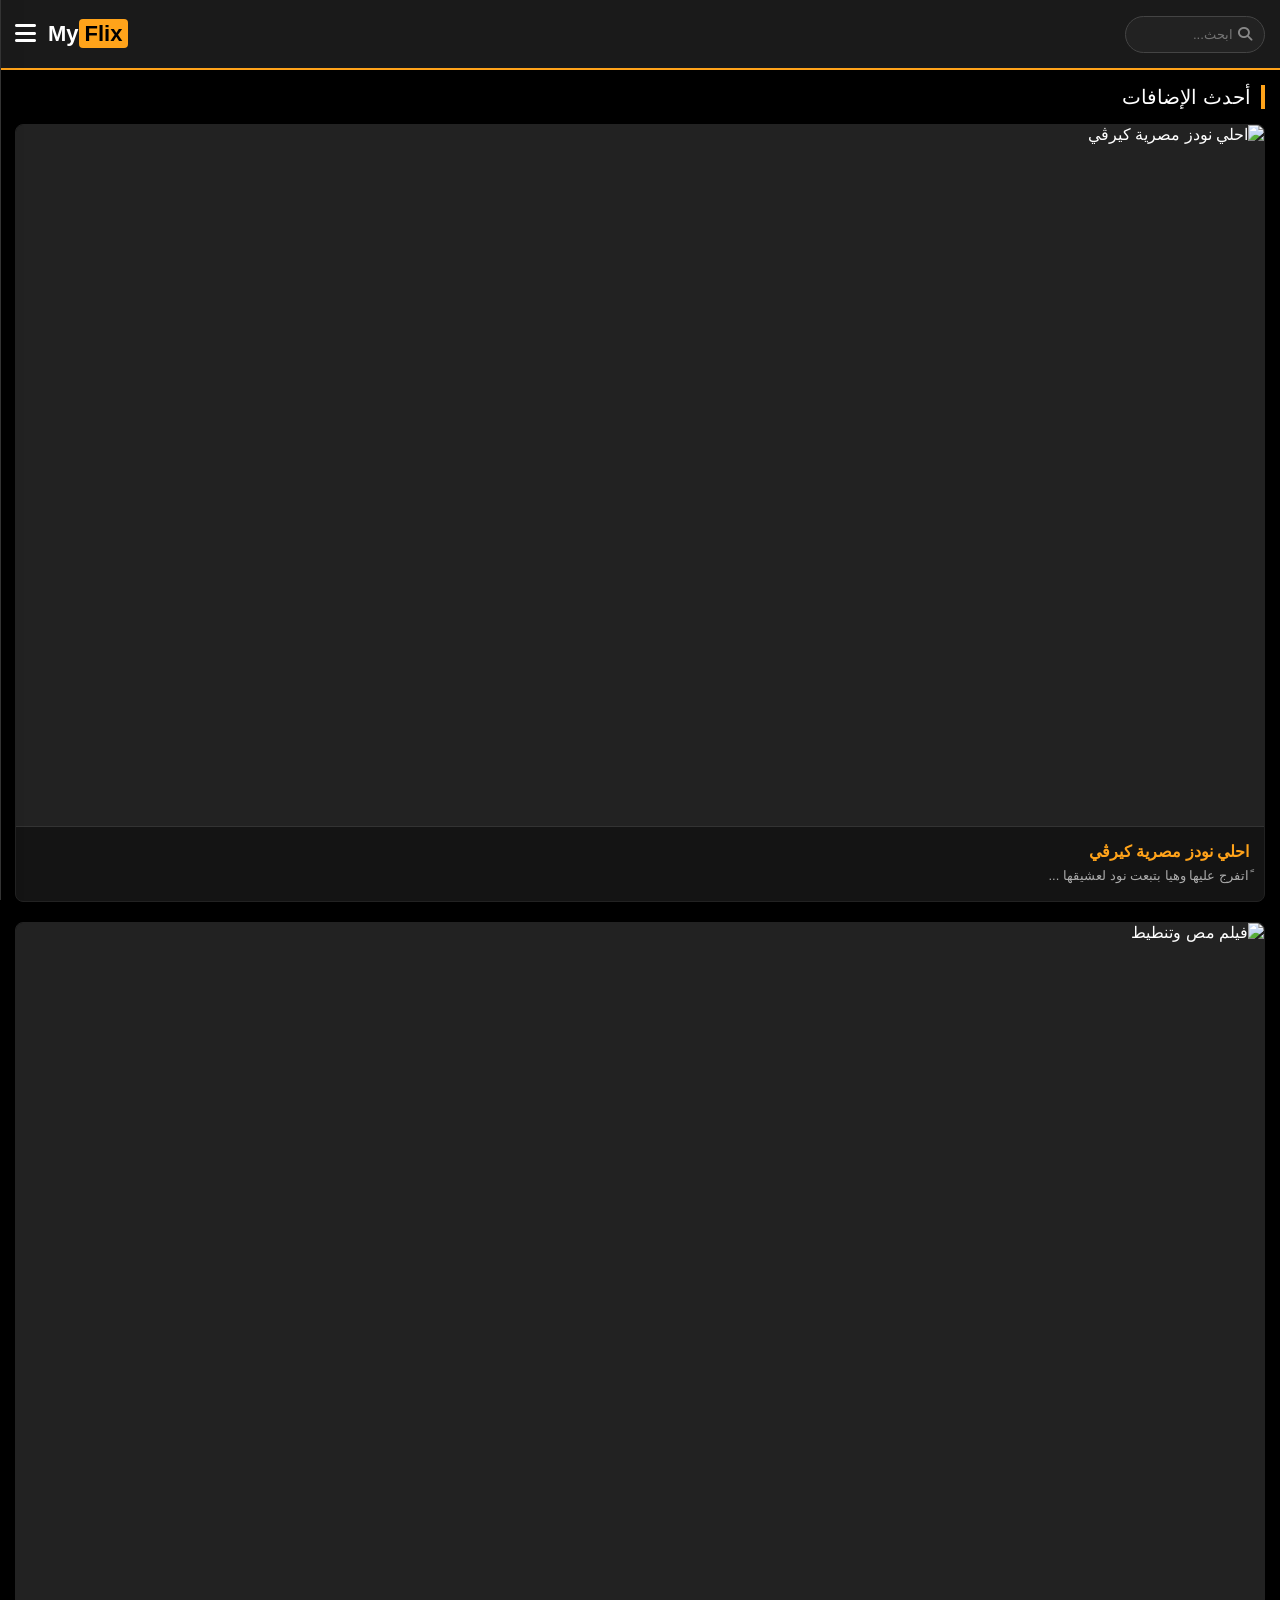
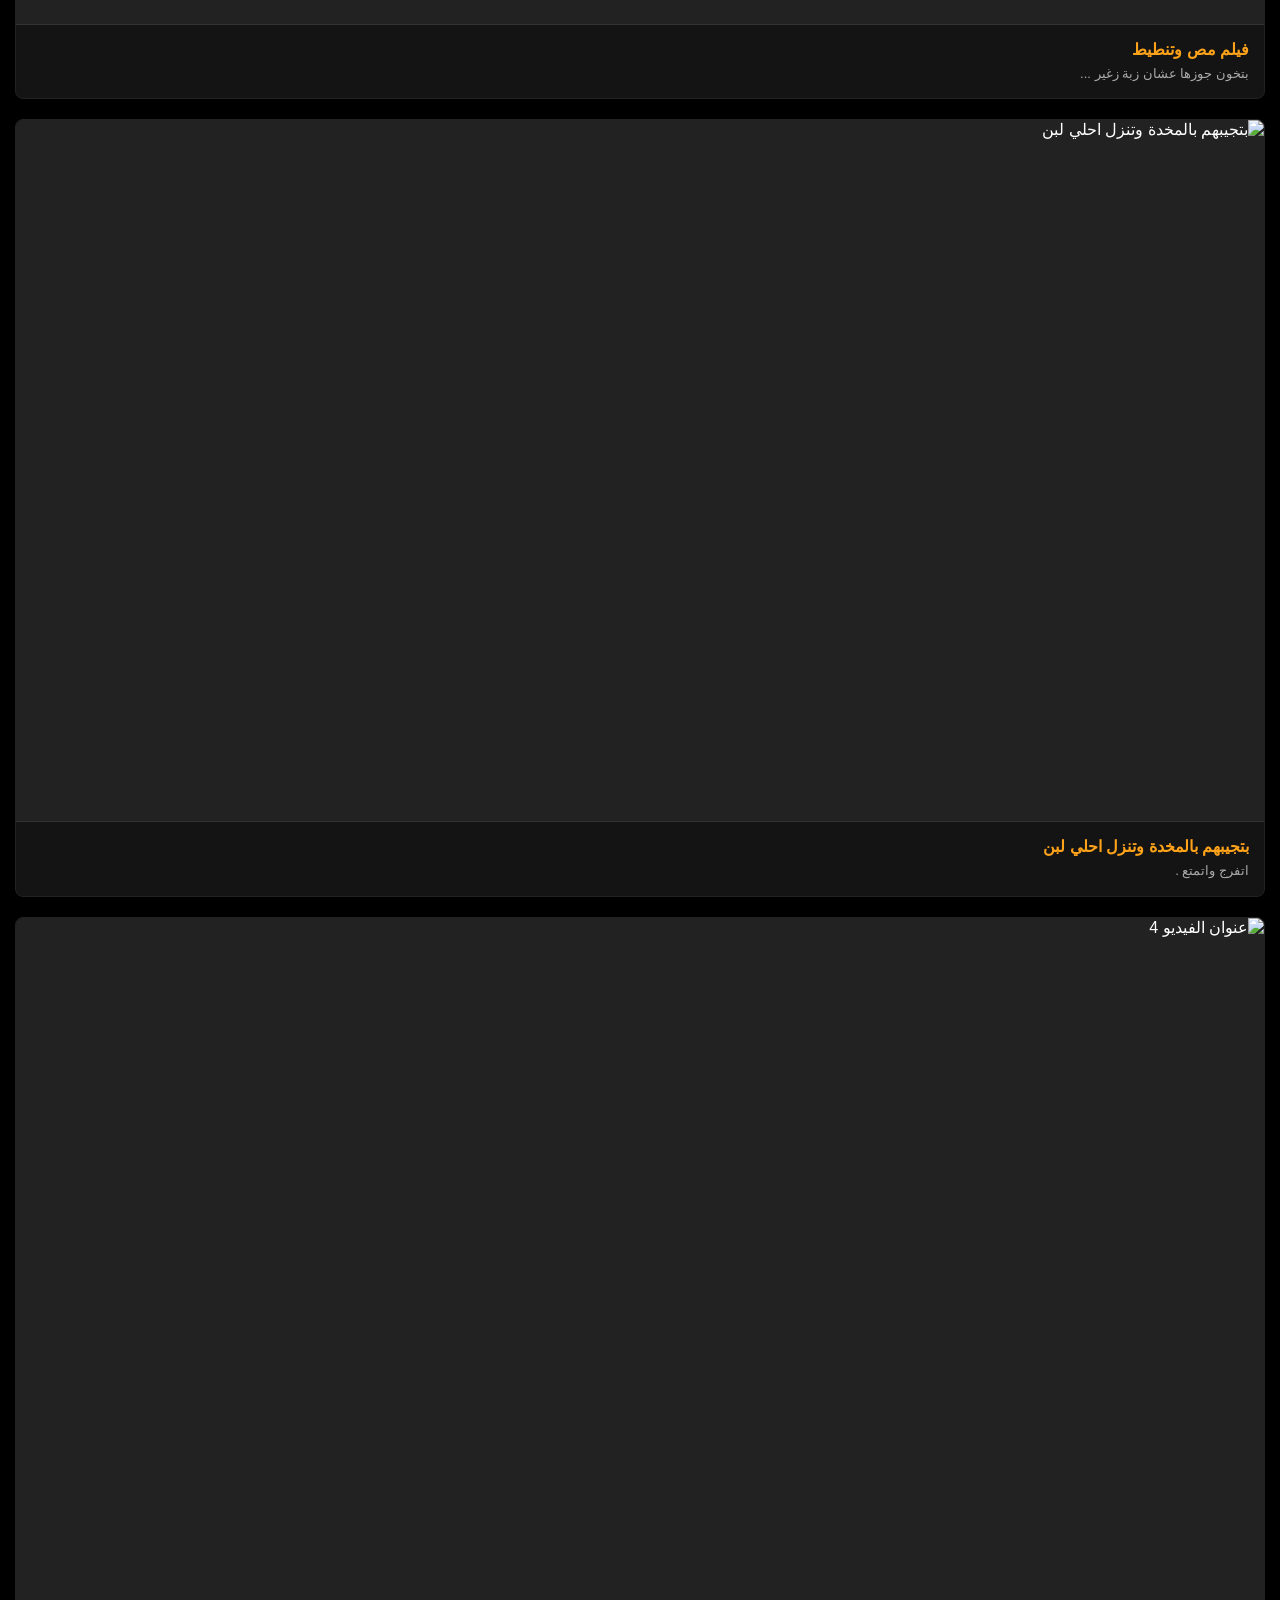
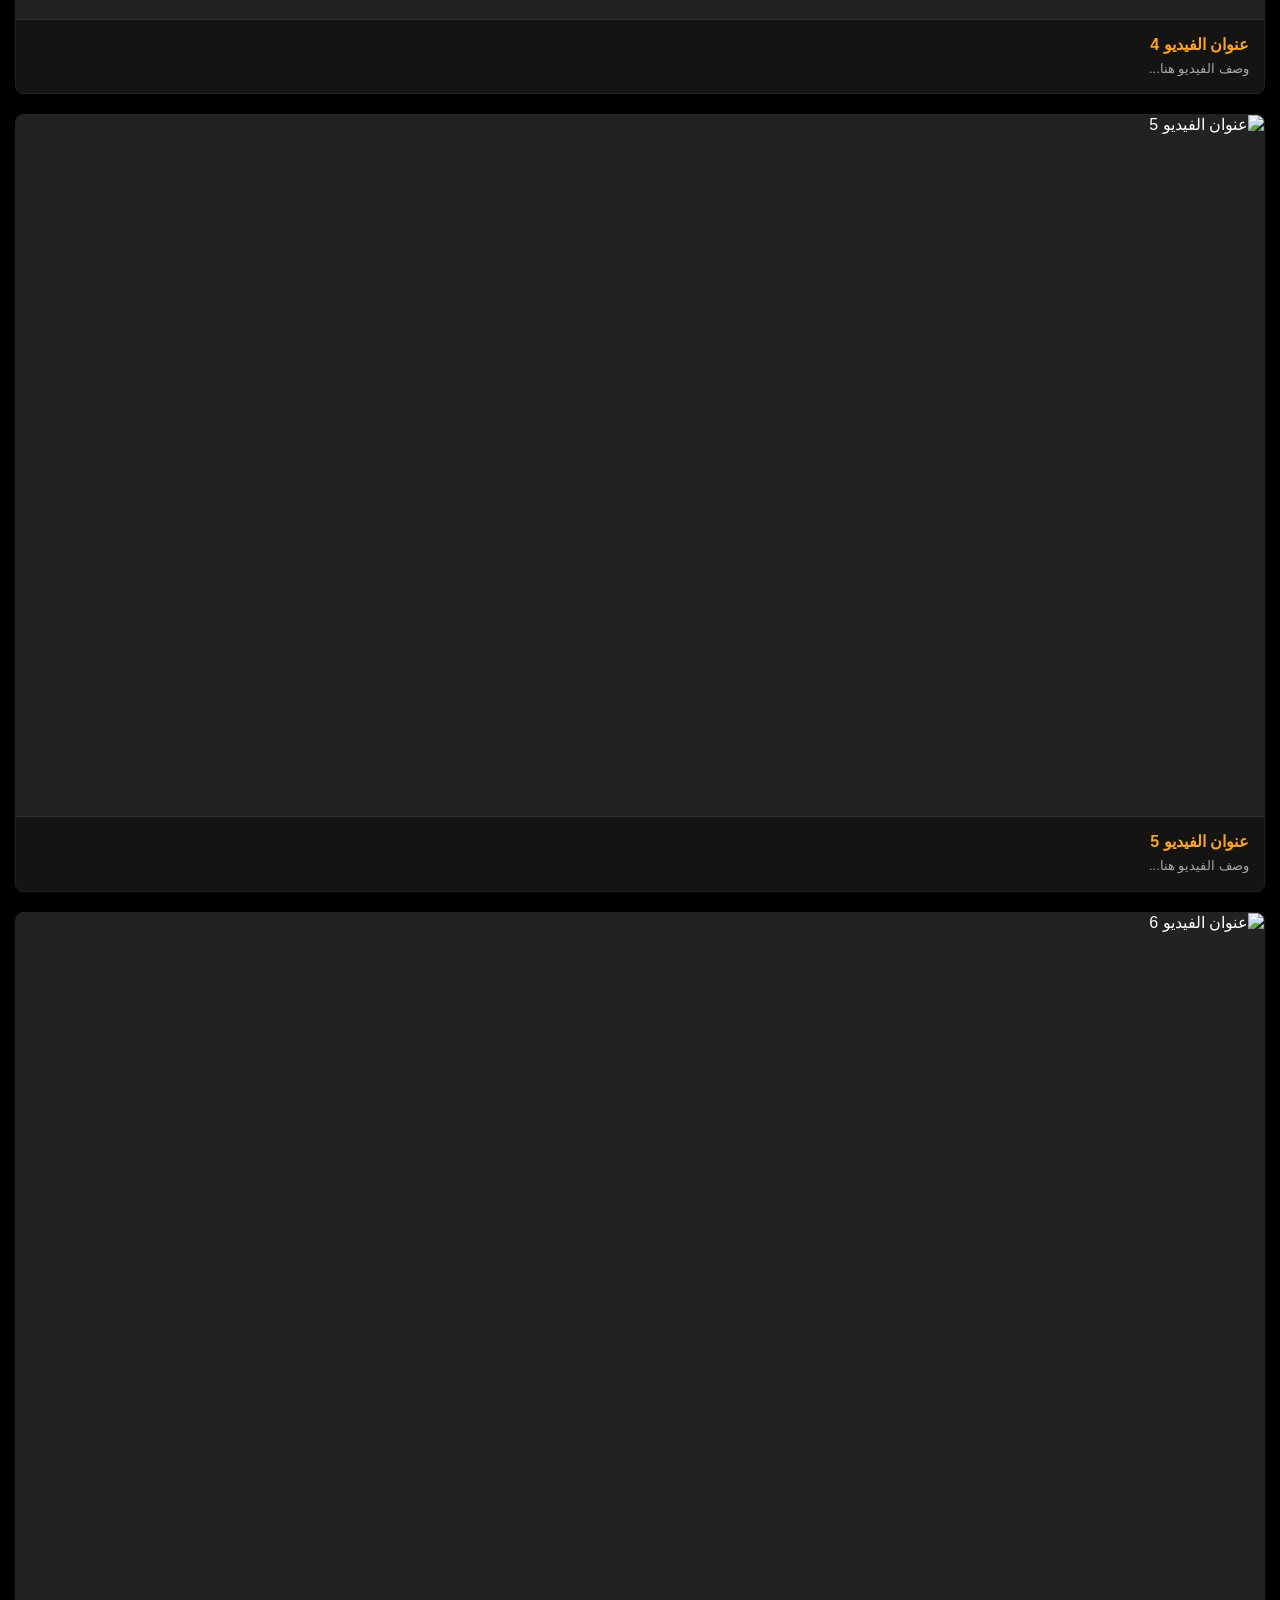
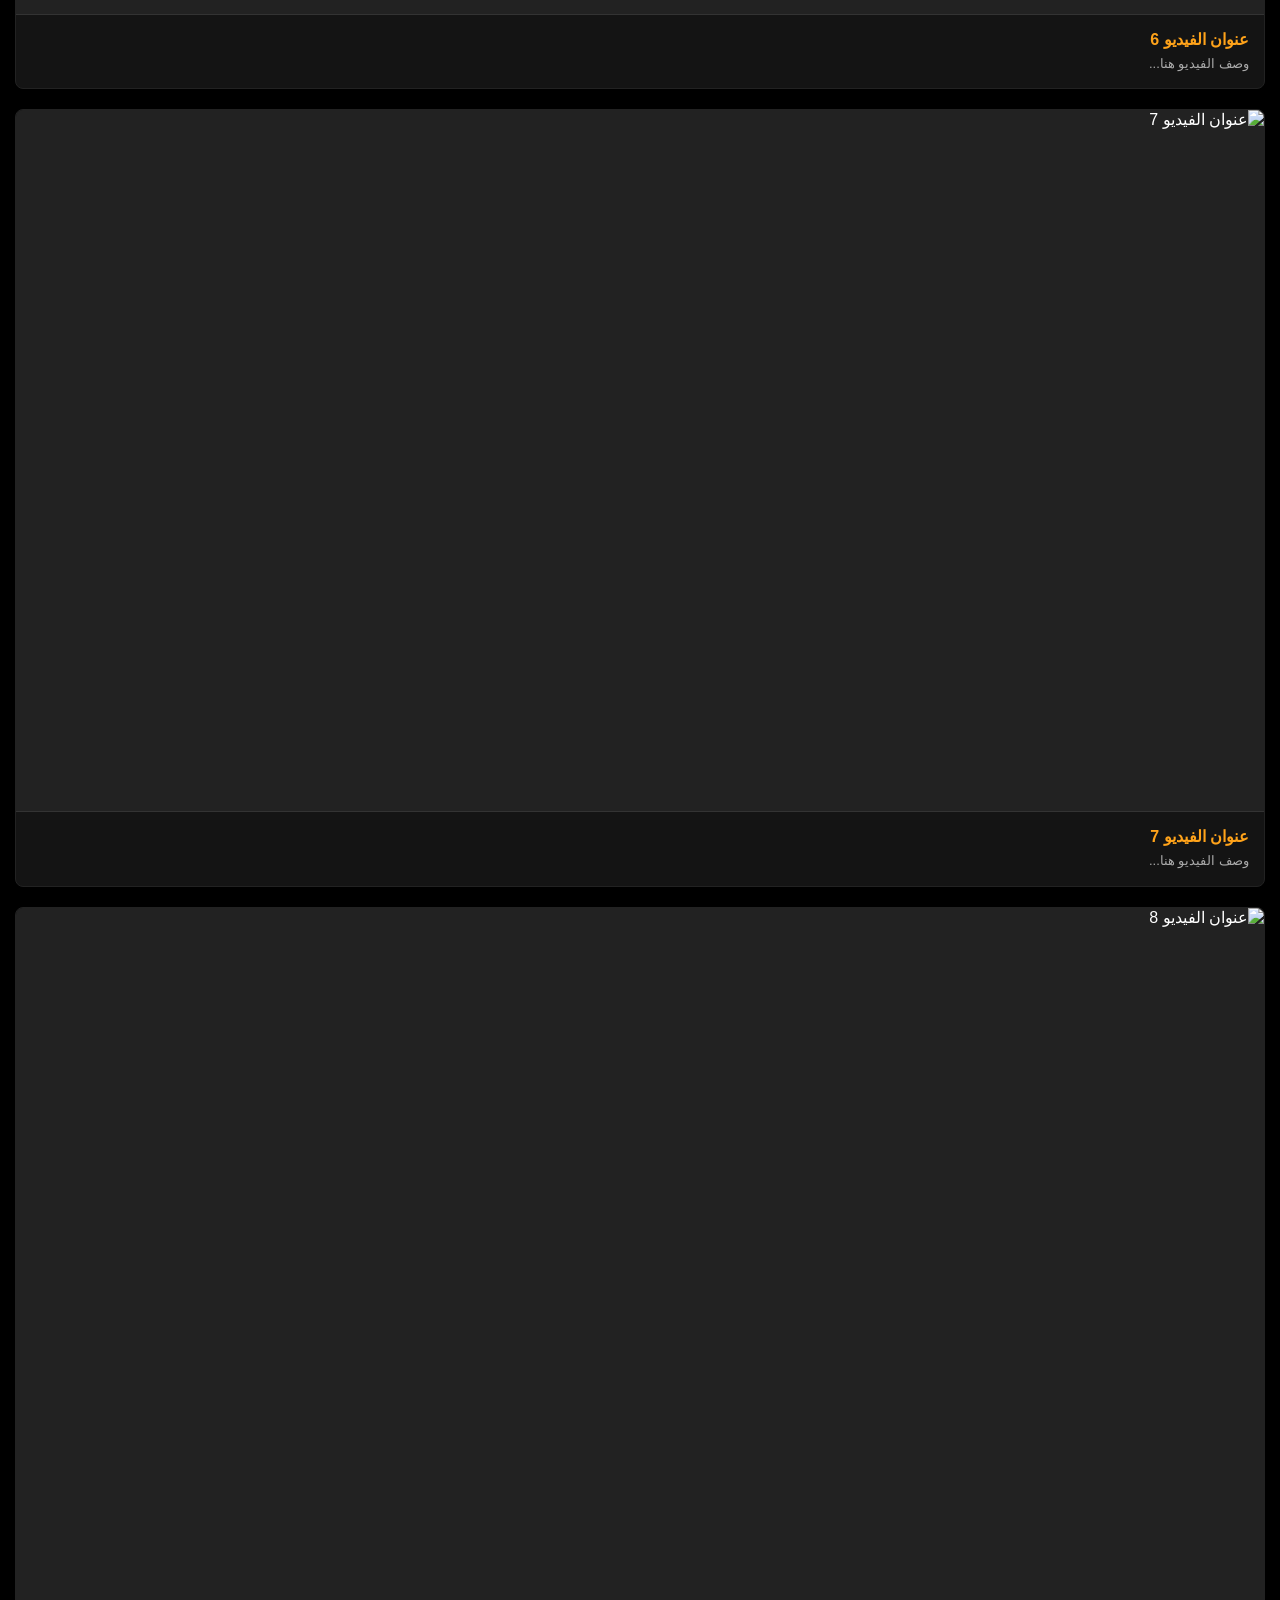
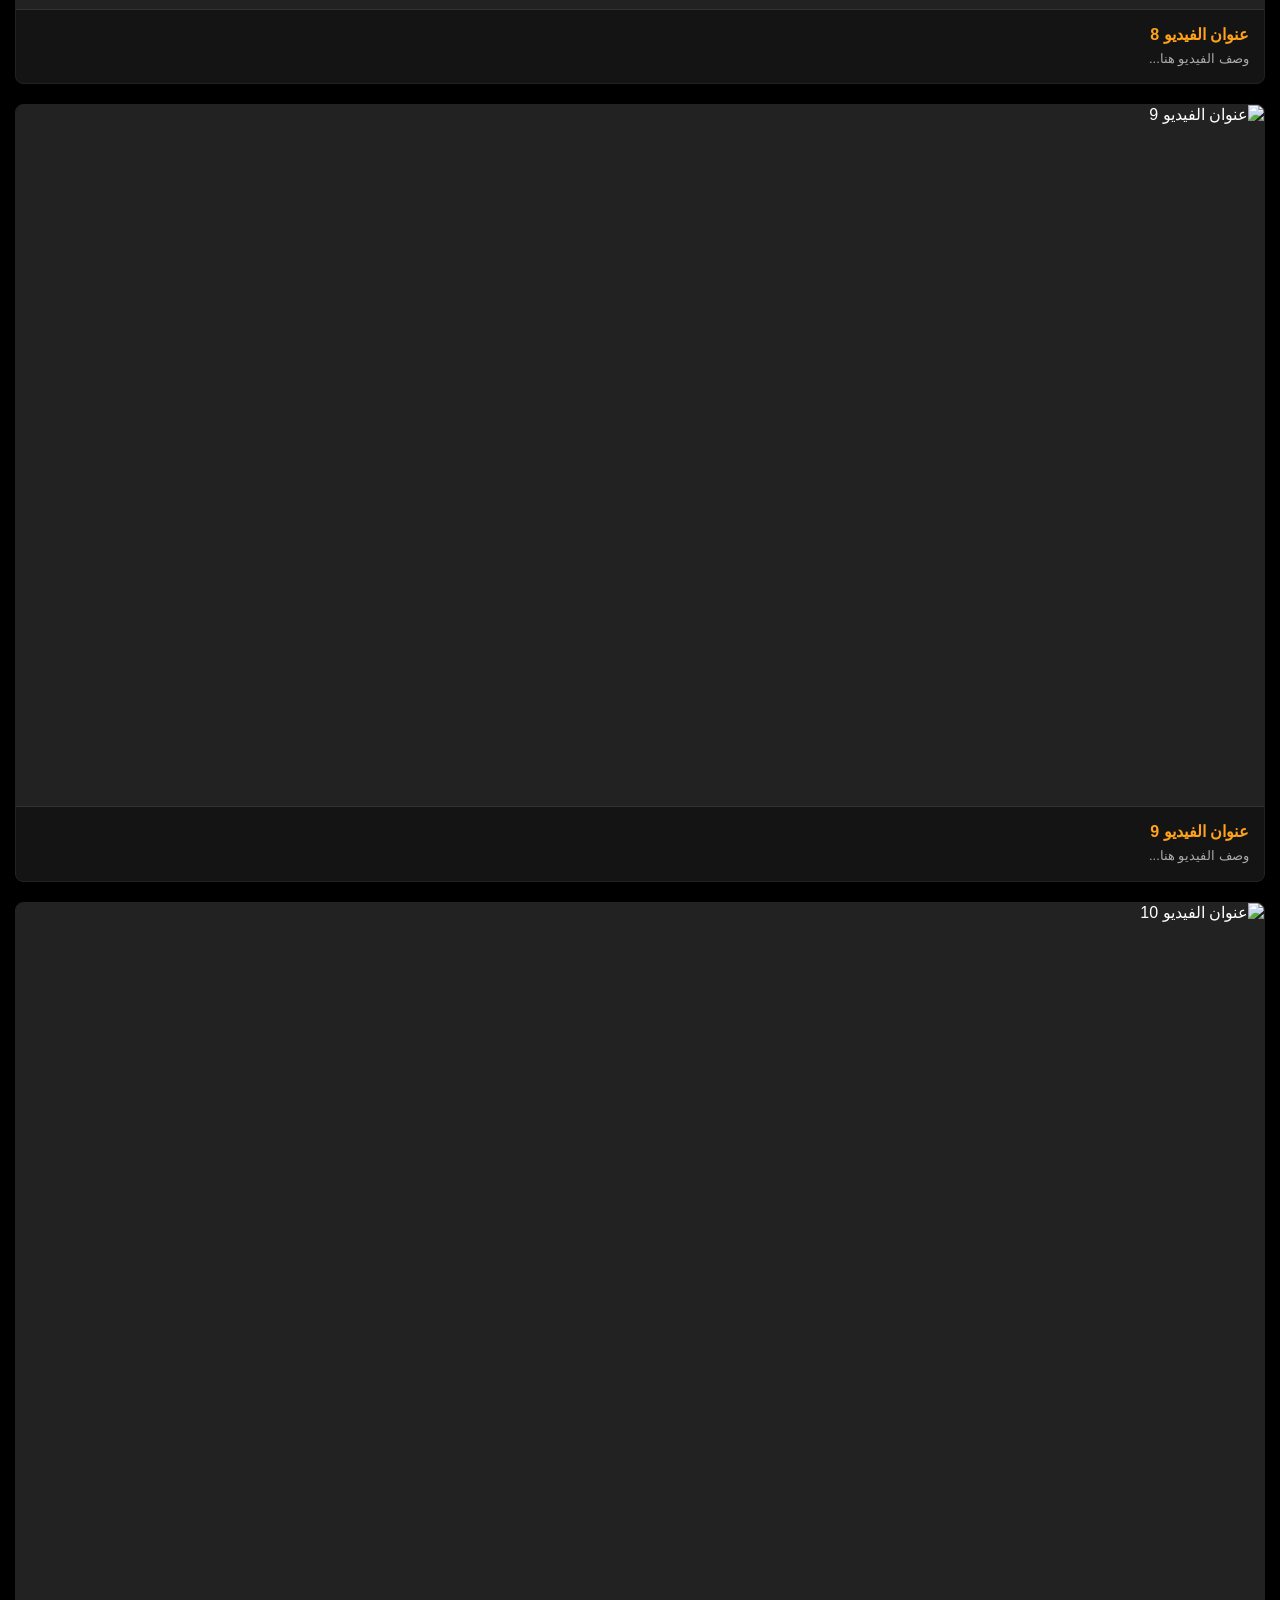
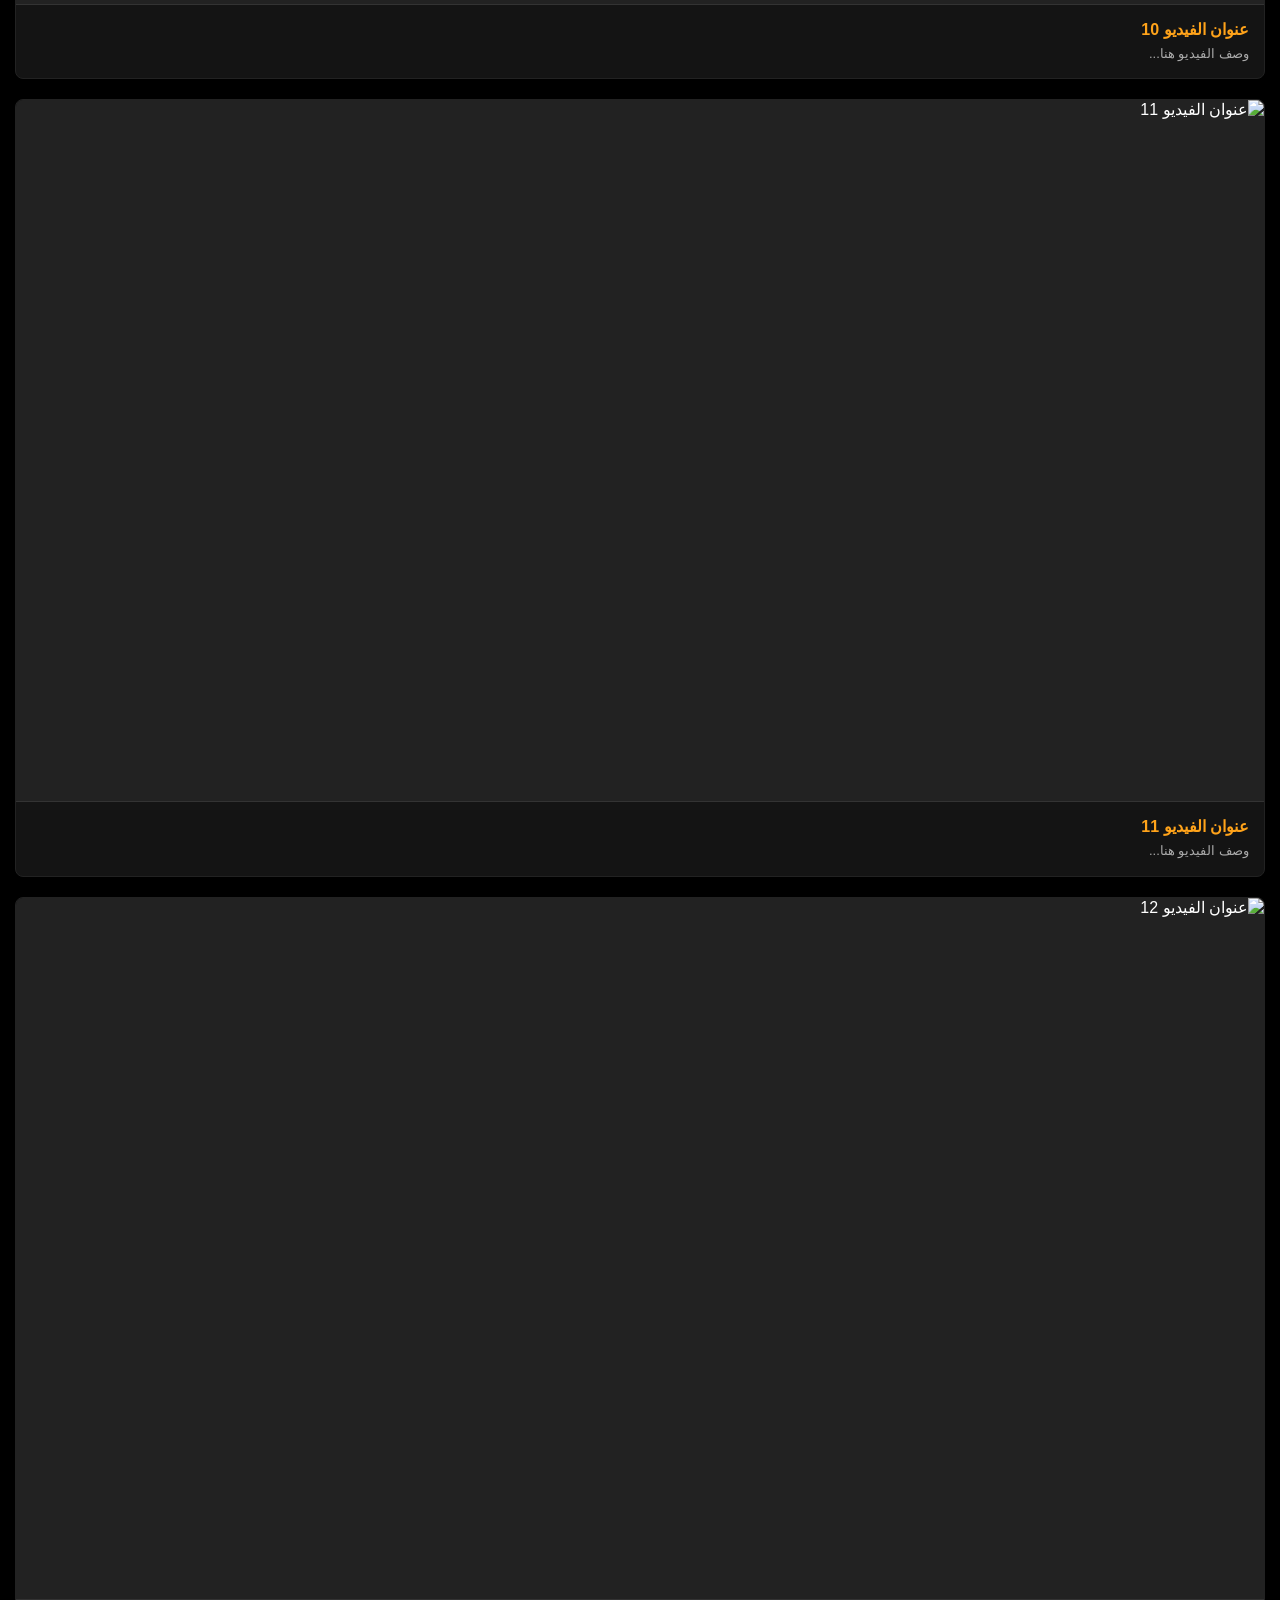
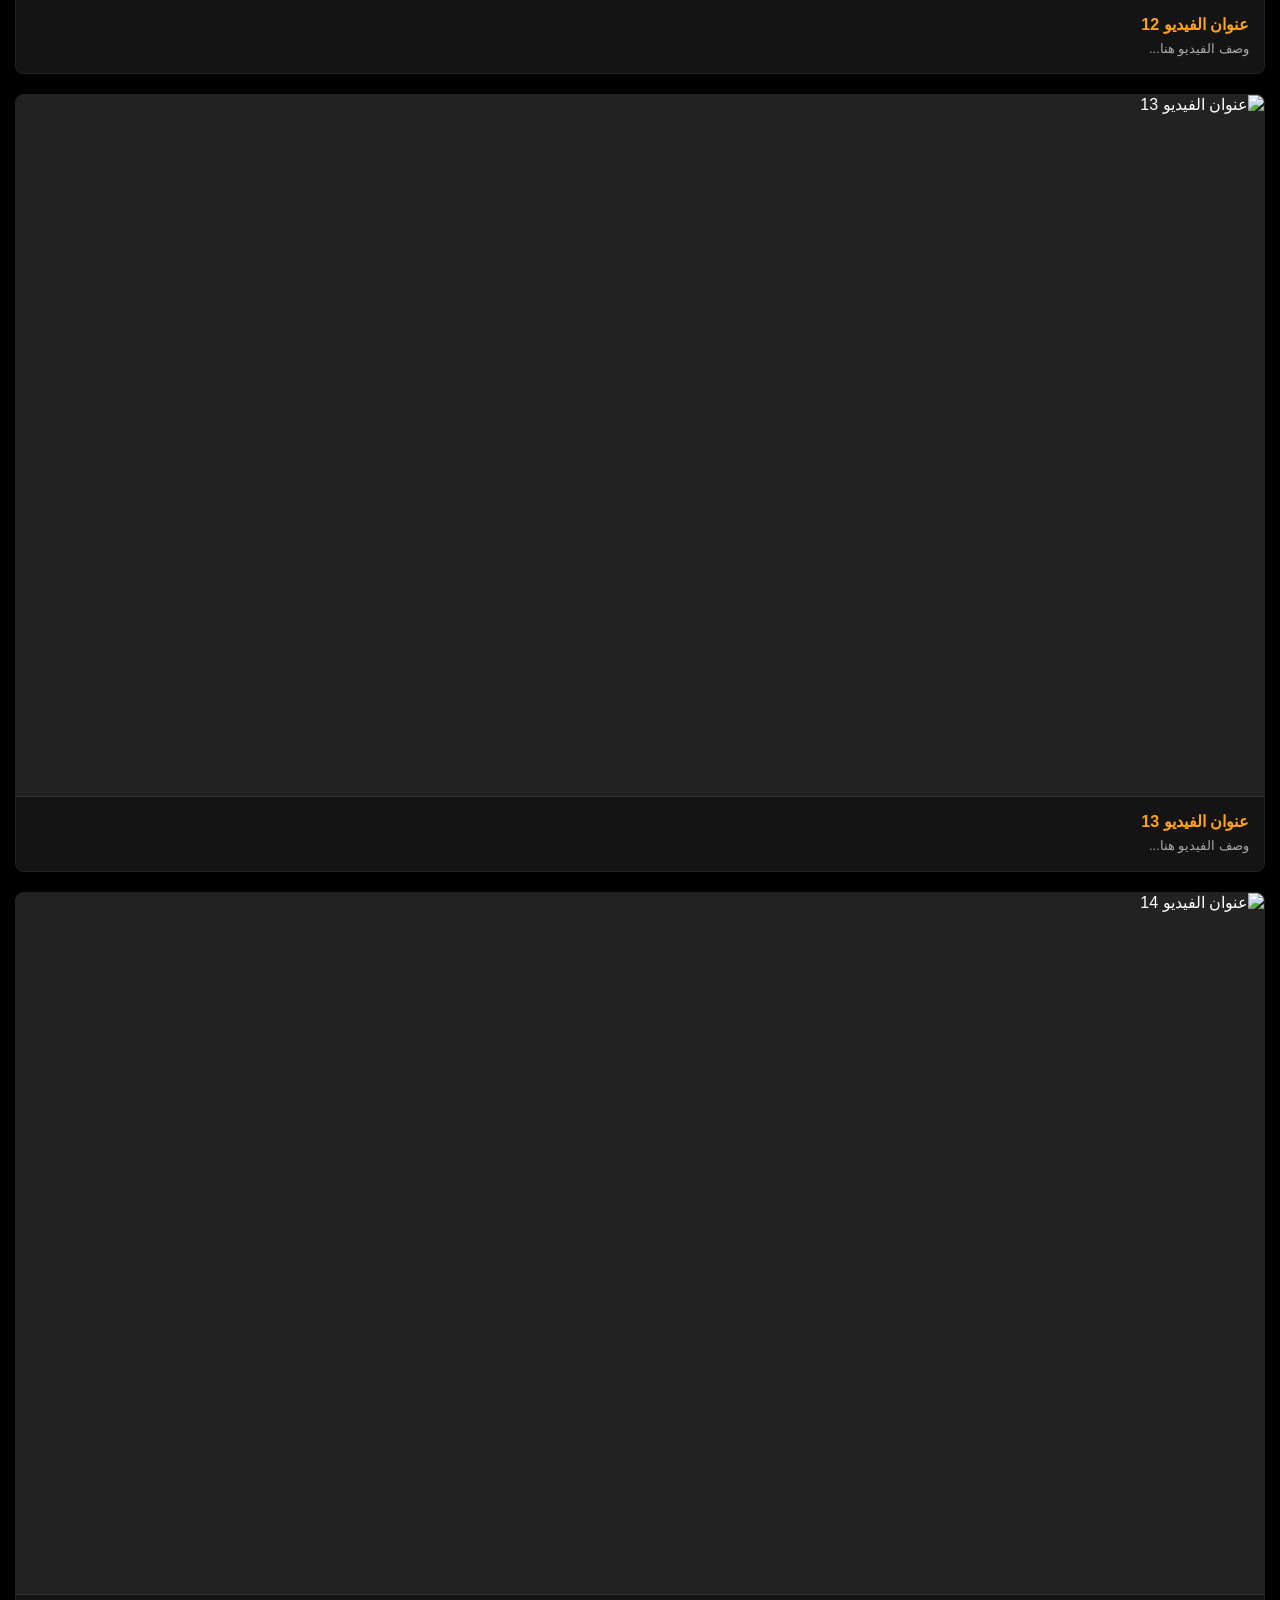
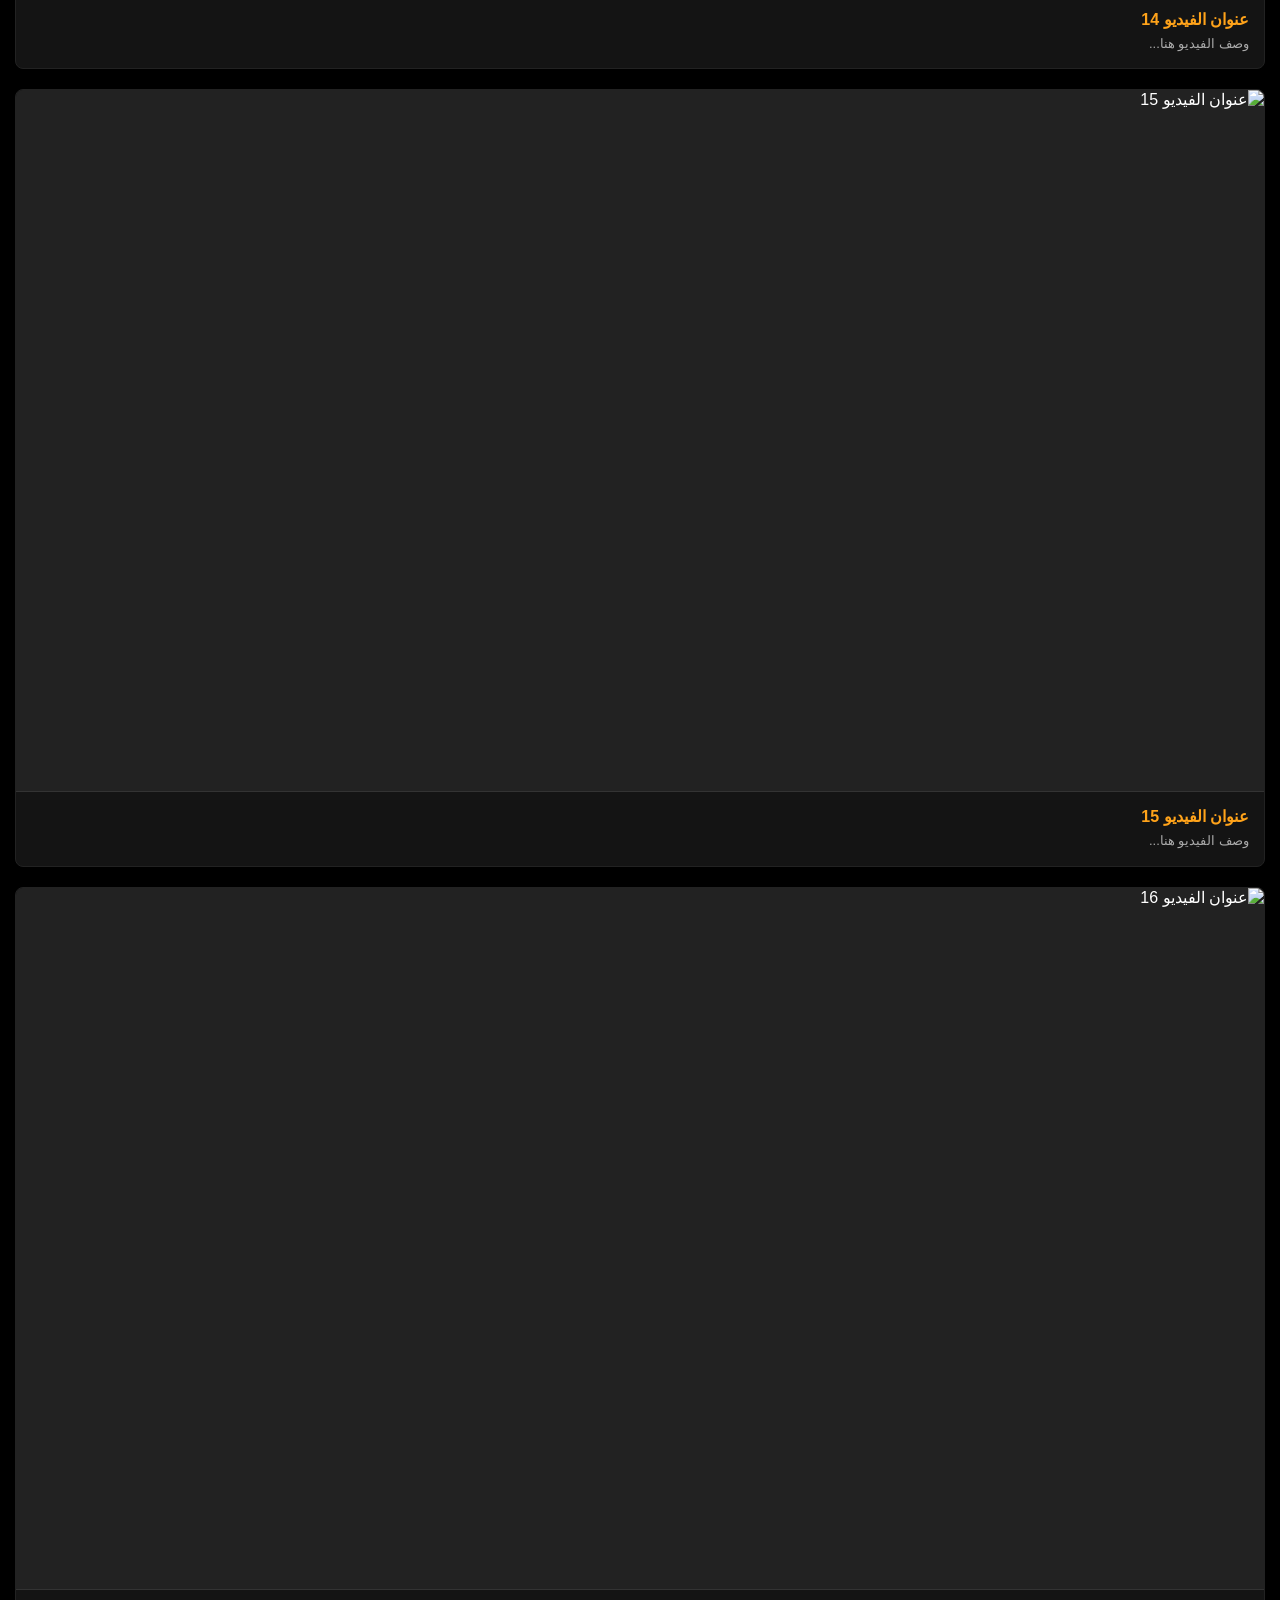
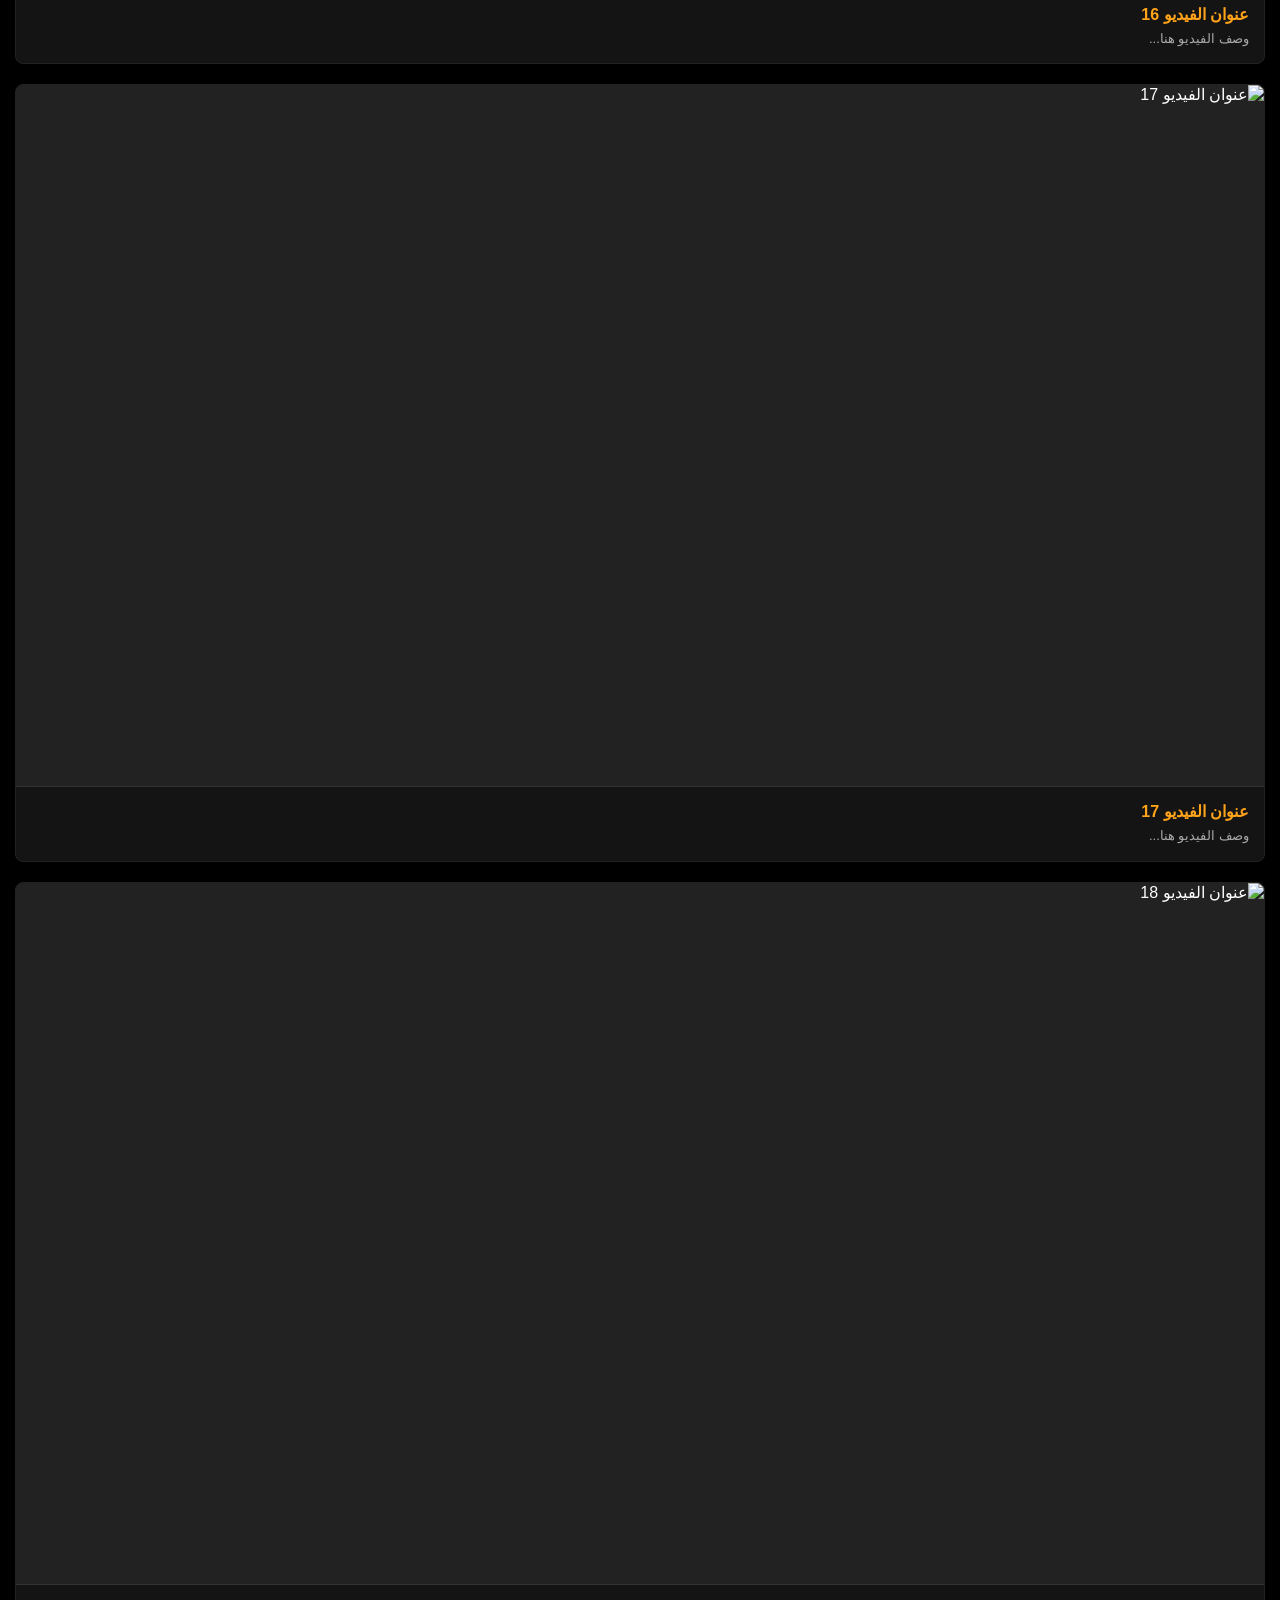
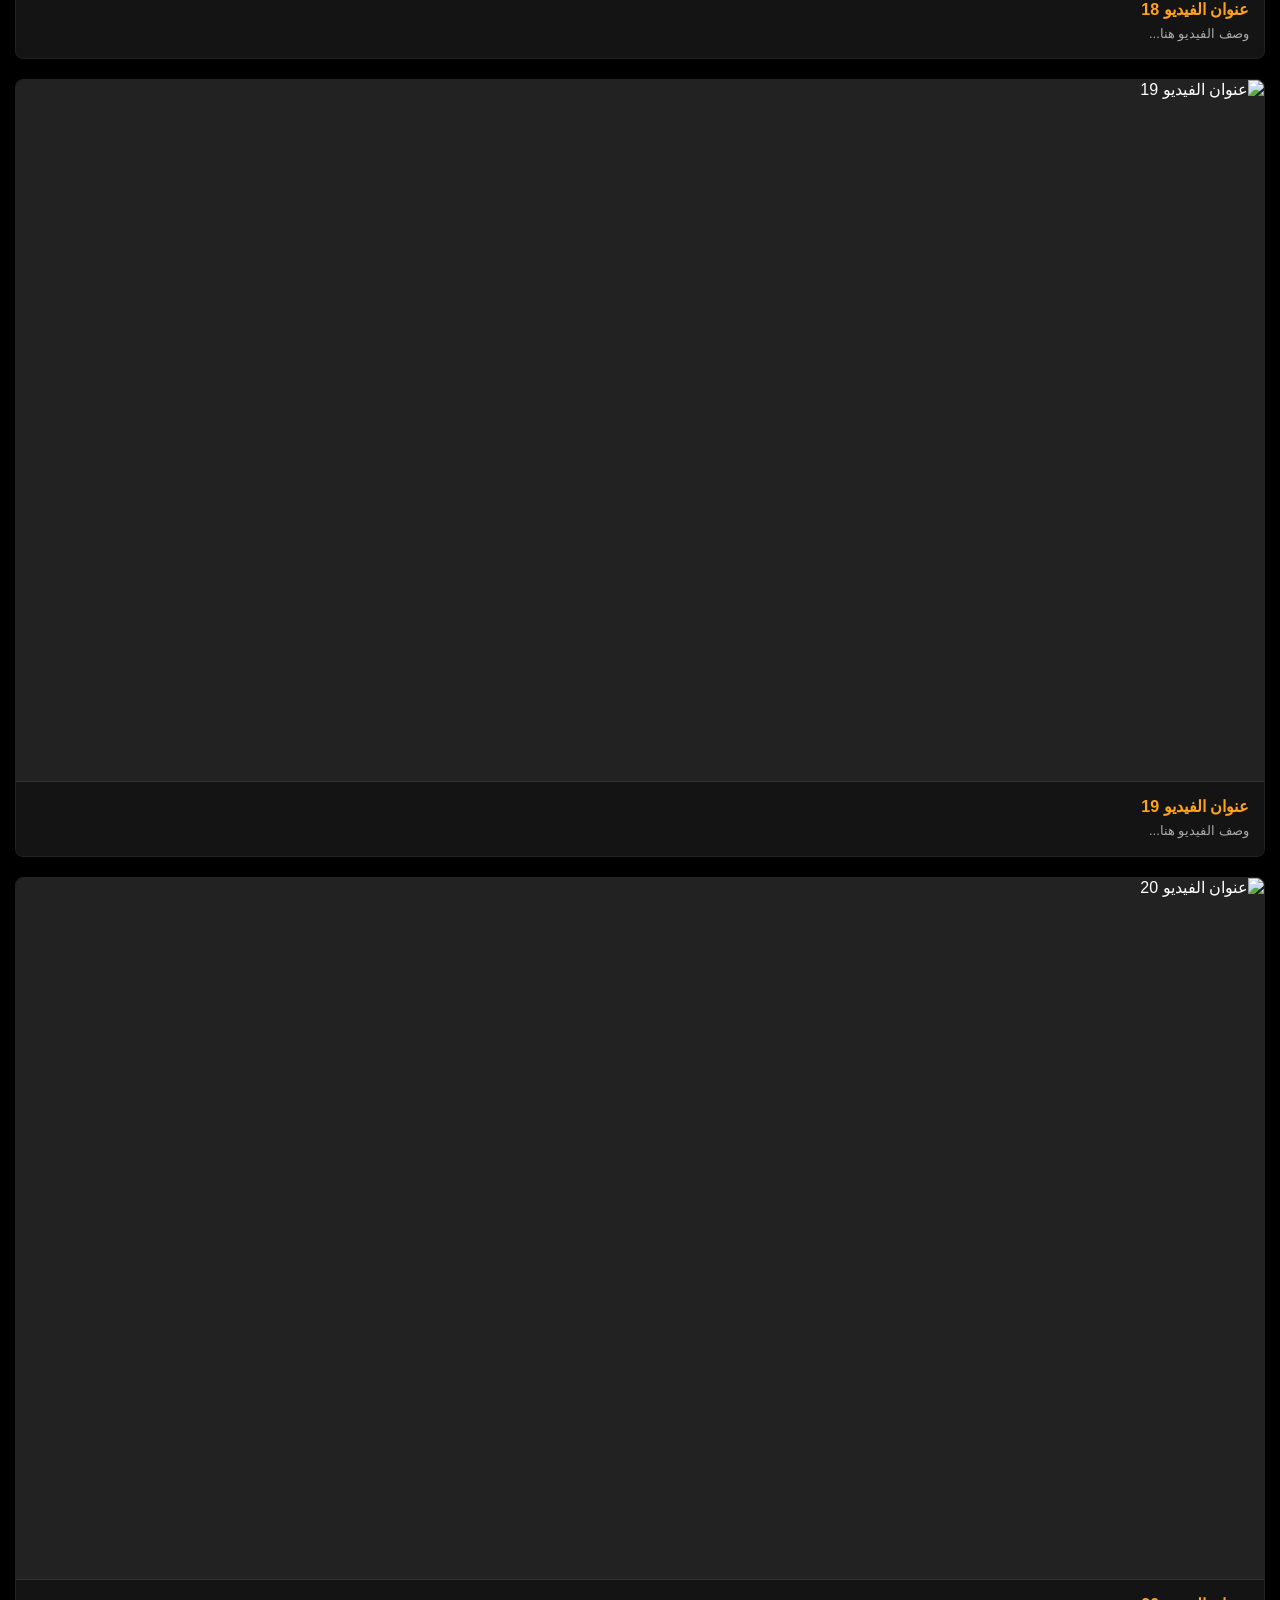
==== commit b5858b69: "Add files via upload" ====
--- a/index.html
+++ b/index.html
@@ -191,7 +191,7 @@
         }
         
         .player-wrapper { position: relative; width: 100%; aspect-ratio: 16/9; background-color: #000; }
-        .main-video { width: 100%; height: 100%; display: block; outline: none; border: none; }
+        .main-video, .main-iframe { width: 100%; height: 100%; display: block; outline: none; border: none; }
         
         .player-poster-overlay {
             position: absolute; top: 0; left: 0; width: 100%; height: 100%;
@@ -365,7 +365,9 @@
           <div id="playerPoster" class="player-poster-overlay" onclick="startVideoPlayback()">
             <div class="play-custom-btn"><i class="fa-solid fa-play"></i></div>
           </div>
-          <video id="main-player" class="main-video" controls></video>
+          <!-- تم إضافة عنصر الـ iframe وعنصر الفيديو معاً للتبديل بينهما ديناميكياً -->
+          <iframe id="main-iframe" class="main-iframe" style="display: none;" allowfullscreen></iframe>
+          <video id="main-player" class="main-video" controls style="display: none;"></video>
         </div>
 
         <div class="video-info" style="padding: 20px; flex-direction: column; gap: 10px;">
@@ -421,17 +423,18 @@
 <script>
         // =========================================================================================================================
         // [TAG: DATABASE] قاعدة بيانات الأفلام والروابط (منظمة في أسطر أفقية)
-        // كل فيلم في سطر واحد لتوفير المساحة وسهولة الإضافة والاستبدال
         // =========================================================================================================================
         
         const STREAM_BASE = "https://video-nss.xhpingcdn.com/k-oEAmeCSuygQ3KgK1AqtA==,1784955600/media=hls4/multi=256x144:144p,426x240:240p,854x480:480p,1280x720:720p,1920x1080:1080p,3840x2160:2160p/023/030/539/";
+   
+        const STREAM_BASE1 = "https://video-nss.xhpingcdn.com/rmOVF3n1KgB20nwQBjN0jQ==,1784959200/media=hls4/multi=256x144:144p:,426x240:240p:,854x480:480p:,1280x720:720p:,1920x1080:1080p:/030/160/456/";
 
         const moviesDatabase = [
-            { id: 1, title: "احلي نودز مصرية كيرڤي", desc: "ًاتفرج عليها وهيا بتبعت نود لعشيقها ...", category: "افلام", poster: "https://iili.io/COmsl5J.th.jpg", likes: 12, comments: [], sources: [{ label: "سيرفر AbyssPlayer", src: "https://abyssplayer.com/-odDluhnf" }] },
-            { id: 2, title: "فيلم مص وتنطيط ", desc: "بتخون جوزها  عشان زبة زغير ...", category: "افلام", poster: "https://iili.io/Ce2ecCP.jpg", likes: 35, comments: [], sources: [{ label: "تلقائي (TPL)", src: STREAM_BASE + "_TPL_.h264.mp4.m3u8" }, { label: "720p HD", src: STREAM_BASE + "720p.h264.mp4.m3u8" }, { label: "480p", src: STREAM_BASE + "480p.h264.mp4.m3u8" }, { label: "240p", src: STREAM_BASE + "240p.h264.mp4.m3u8" }, { label: "144p", src: STREAM_BASE + "144p.h264.mp4.m3u8" }] },
-
-            // --- 30 سطر جاهز لإضافة روابطك مباشرة ---
-            { id: 3, title: "عنوان الفيديو 3", desc: "وصف الفيديو هنا...", category: "افلام", poster: "https://via.placeholder.com/800x450", likes: 0, comments: [], sources: [{ label: "سيرفر 1", src: "ضع_الرابط_هنا" }] },
+            { id: 1, title: "احلي نودز مصرية كيرڤي", desc: "ًاتفرج عليها وهيا بتبعت نود لعشيقها ...", category: "افلام", poster: "https://iili.io/COmsl5J.th.jpg", likes: 1500, comments: [], sources: [{ label: "سيرفر AbyssPlayer", src: "https://abyssplayer.com/-odDluhnf" }] },
+            { id: 2, title: "فيلم مص وتنطيط ", desc: "بتخون جوزها  عشان زبة زغير ...", category: "افلام", poster: "https://iili.io/Ce2ecCP.jpg", likes: 1000, comments: [], sources: [{ label: "تلقائي (TPL)", src: STREAM_BASE + "_TPL_.h264.mp4.m3u8" }, { label: "720p HD", src: STREAM_BASE + "720p.h264.mp4.m3u8" }, { label: "480p", src: STREAM_BASE + "480p.h264.mp4.m3u8" }, { label: "240p", src: STREAM_BASE + "240p.h264.mp4.m3u8" }, { label: "144p", src: STREAM_BASE + "144p.h264.mp4.m3u8" }] },
+
+            // --- 30 سطر جاهز لإضافة روابطك مباشرة (iframe, mp4, m3u8) ---
+            { id: 3, title: "بتجيبهم بالمخدة وتنزل احلي لبن ", desc: "اتفرج واتمتع .", category: "افلام", poster: "https://iili.io/CeKDs5b.md.jpg", likes: 5000, comments: [], sources: [{ label: "", src: STREAM_BASE1 + "_TPL_.h264.mp4.m3u8" }, { label: "720p HD", src: STREAM_BASE1 + "720p.h264.mp4.m3u8" }, { label: "480p", src: STREAM_BASE1 + "480p.h264.mp4.m3u8" }, { label: "240p", src: STREAM_BASE1 + "240p.h264.mp4.m3u8" }, { label: "144p", src: STREAM_BASE1 + "144p.h264.mp4.m3u8" }] },
             { id: 4, title: "عنوان الفيديو 4", desc: "وصف الفيديو هنا...", category: "افلام", poster: "https://via.placeholder.com/800x450", likes: 0, comments: [], sources: [{ label: "سيرفر 1", src: "ضع_الرابط_هنا" }] },
             { id: 5, title: "عنوان الفيديو 5", desc: "وصف الفيديو هنا...", category: "افلام", poster: "https://via.placeholder.com/800x450", likes: 0, comments: [], sources: [{ label: "سيرفر 1", src: "ضع_الرابط_هنا" }] },
             { id: 6, title: "عنوان الفيديو 6", desc: "وصف الفيديو هنا...", category: "افلام", poster: "https://via.placeholder.com/800x450", likes: 0, comments: [], sources: [{ label: "سيرفر 1", src: "ضع_الرابط_هنا" }] },
@@ -782,7 +785,10 @@
             document.getElementById("about-view").style.display = "none";
             
             const player = document.getElementById("main-player");
+            const iframe = document.getElementById("main-iframe");
             player.pause();
+            player.src = "";
+            iframe.src = "";
             if (hlsPlayer) {
                 hlsPlayer.destroy();
             }
@@ -790,11 +796,10 @@
         }
 
         // =========================================================================
-        // [TAG: VIDEO PLAYER LOGIC] التحكم في مشغل الفيديو والجودات
+        // [TAG: VIDEO PLAYER LOGIC] التحكم في مشغل الفيديو والجودات ودعم الـ iframe
         // =========================================================================
         function openPlayer(movie) {
             currentVideoId = movie.id;
-            
             currentVideoSrc = movie.sources[0].src;
             
             document.getElementById("home-view").style.display = "none";
@@ -842,36 +847,53 @@
             if (posterEl.style.display === "none") {
                 startVideoPlayback();
             }
-            showToast("تم تغيير الجودة إلى: " + clickedBtn.innerText);
+            showToast("تم تغيير السيرفر إلى: " + clickedBtn.innerText);
         }
 
         function startVideoPlayback() {
             const posterEl = document.getElementById("playerPoster");
             const player = document.getElementById("main-player");
+            const iframe = document.getElementById("main-iframe");
             
             posterEl.style.display = "none";
 
-            if (currentVideoSrc.includes(".m3u8")) {
-                if (Hls.isSupported()) {
-                    if (hlsPlayer) {
-                        hlsPlayer.destroy();
+            // فحص نوع الرابط هل هو iframe أم ملف فيديو مباشر
+            if (currentVideoSrc.includes("iframe") || currentVideoSrc.includes("http") && !currentVideoSrc.includes(".mp4") && !currentVideoSrc.includes(".m3u8") && !currentVideoSrc.includes("video-nss")) {
+                // إذا كان رابط مشغل خارجي/iframe
+                if (hlsPlayer) hlsPlayer.destroy();
+                player.pause();
+                player.style.display = "none";
+                
+                iframe.src = currentVideoSrc;
+                iframe.style.display = "block";
+            } else {
+                // إذا كان رابط فيديو مباشر (MP4 أو M3U8)
+                iframe.style.display = "none";
+                iframe.src = "";
+                player.style.display = "block";
+
+                if (currentVideoSrc.includes(".m3u8")) {
+                    if (Hls.isSupported()) {
+                        if (hlsPlayer) {
+                            hlsPlayer.destroy();
+                        }
+                        hlsPlayer = new Hls();
+                        hlsPlayer.loadSource(currentVideoSrc);
+                        hlsPlayer.attachMedia(player);
+                        hlsPlayer.on(Hls.Events.MANIFEST_PARSED, function() {
+                            player.play();
+                        });
+                    } else if (player.canPlayType('application/vnd.apple.mpegurl')) {
+                        player.src = currentVideoSrc;
+                        player.addEventListener('loadedmetadata', function() {
+                            player.play();
+                        });
                     }
-                    hlsPlayer = new Hls();
-                    hlsPlayer.loadSource(currentVideoSrc);
-                    hlsPlayer.attachMedia(player);
-                    hlsPlayer.on(Hls.Events.MANIFEST_PARSED, function() {
-                        player.play();
-                    });
-                } else if (player.canPlayType('application/vnd.apple.mpegurl')) {
+                } else {
+                    if (hlsPlayer) hlsPlayer.destroy();
                     player.src = currentVideoSrc;
-                    player.addEventListener('loadedmetadata', function() {
-                        player.play();
-                    });
+                    player.play();
                 }
-            } else {
-                if (hlsPlayer) hlsPlayer.destroy();
-                player.src = currentVideoSrc;
-                player.play();
             }
         }
 
@@ -883,8 +905,9 @@
             document.getElementById("about-view").style.display = "block";
             toggleSidebar();
         }
-
+        
         renderVideos(moviesDatabase, "movies-list");
+        
 </script>
   </body>
 </html>
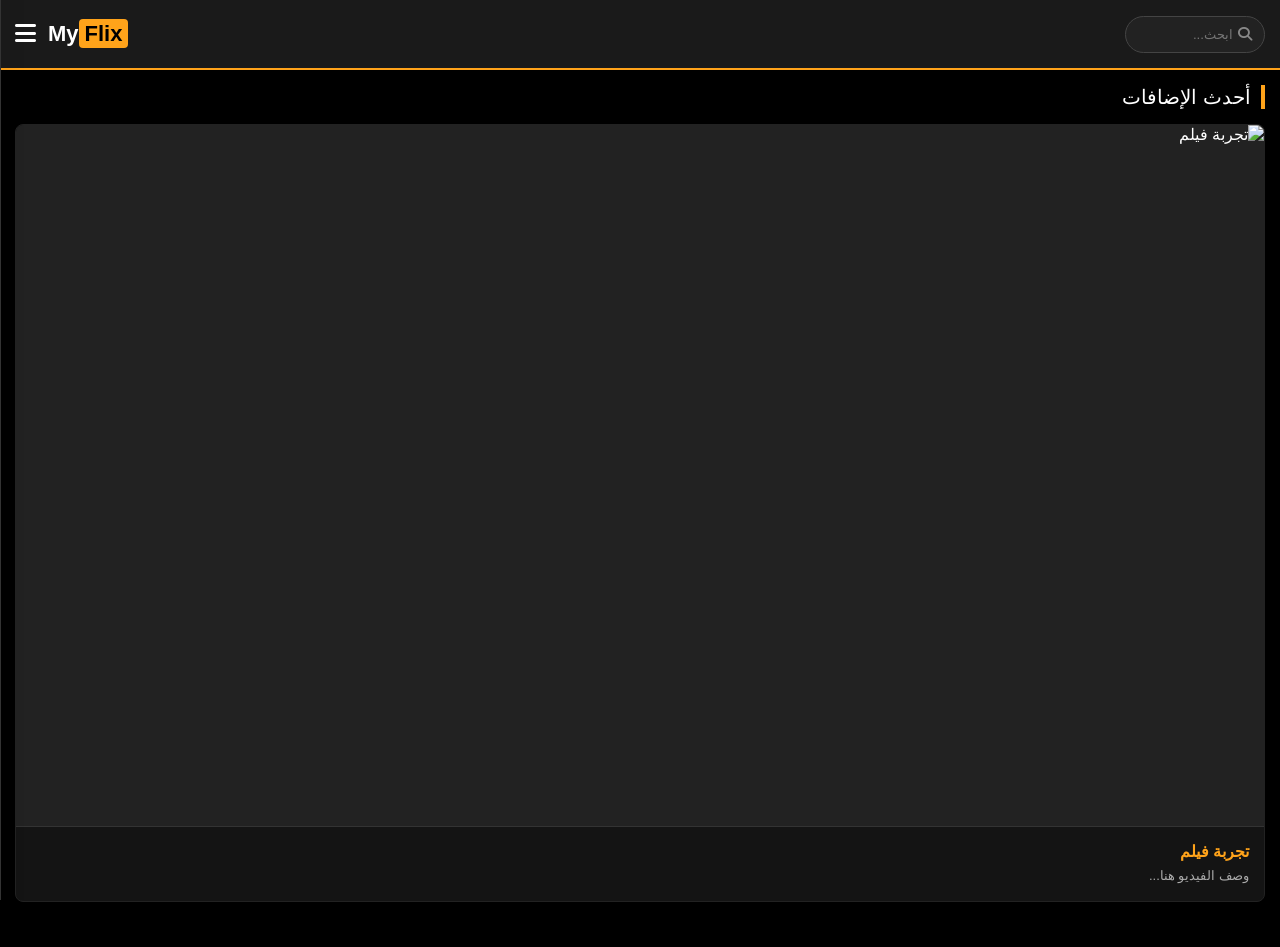
==== commit 9e0f871c: "Add files via upload" ====
--- a/index.html
+++ b/index.html
@@ -9,6 +9,7 @@
     <!-- ========================================== -->
     <title>MyFlix | مشاهدة الأفلام والمسلسلات مجاناً</title>
     <meta name="description" content="شاهد أحدث الأفلام والمسلسلات بجودة عالية اون لاين.">
+    <meta name="keywords" content="أفلام, مسلسلات, مشاهدة اون لاين, MyFlix, أفلام مترجمة, مسلسلات أجنبية, مسلسلات عربية, أفلام مجانا, سكس مترجم, نيك, سكس, سحاق, نودز, سكس نودز">
 
     <!-- ========================================== -->
     <!-- 2. المكتبات الخارجية (FontAwesome / Google / HLS) -->
@@ -422,49 +423,22 @@
     <!-- ========================================== -->
 <script>
         // =========================================================================================================================
-        // [TAG: DATABASE] قاعدة بيانات الأفلام والروابط (منظمة في أسطر أفقية)
+        // [TAG: DATABASE] قاعدة بيانات الأفلام والروابط (تم استبدال القائمة الثابتة بالملف الخارجي links.json)
         // =========================================================================================================================
         
-        const STREAM_BASE = "https://video-nss.xhpingcdn.com/k-oEAmeCSuygQ3KgK1AqtA==,1784955600/media=hls4/multi=256x144:144p,426x240:240p,854x480:480p,1280x720:720p,1920x1080:1080p,3840x2160:2160p/023/030/539/";
-   
-        const STREAM_BASE1 = "https://video-nss.xhpingcdn.com/rmOVF3n1KgB20nwQBjN0jQ==,1784959200/media=hls4/multi=256x144:144p:,426x240:240p:,854x480:480p:,1280x720:720p:,1920x1080:1080p:/030/160/456/";
-
-        const moviesDatabase = [
-            { id: 1, title: "احلي نودز مصرية كيرڤي", desc: "ًاتفرج عليها وهيا بتبعت نود لعشيقها ...", category: "افلام", poster: "https://iili.io/COmsl5J.th.jpg", likes: 1500, comments: [], sources: [{ label: "سيرفر AbyssPlayer", src: "https://abyssplayer.com/-odDluhnf" }] },
-            { id: 2, title: "فيلم مص وتنطيط ", desc: "بتخون جوزها  عشان زبة زغير ...", category: "افلام", poster: "https://iili.io/Ce2ecCP.jpg", likes: 1000, comments: [], sources: [{ label: "تلقائي (TPL)", src: STREAM_BASE + "_TPL_.h264.mp4.m3u8" }, { label: "720p HD", src: STREAM_BASE + "720p.h264.mp4.m3u8" }, { label: "480p", src: STREAM_BASE + "480p.h264.mp4.m3u8" }, { label: "240p", src: STREAM_BASE + "240p.h264.mp4.m3u8" }, { label: "144p", src: STREAM_BASE + "144p.h264.mp4.m3u8" }] },
-
-            // --- 30 سطر جاهز لإضافة روابطك مباشرة (iframe, mp4, m3u8) ---
-            { id: 3, title: "بتجيبهم بالمخدة وتنزل احلي لبن ", desc: "اتفرج واتمتع .", category: "افلام", poster: "https://iili.io/CeKDs5b.md.jpg", likes: 5000, comments: [], sources: [{ label: "", src: STREAM_BASE1 + "_TPL_.h264.mp4.m3u8" }, { label: "720p HD", src: STREAM_BASE1 + "720p.h264.mp4.m3u8" }, { label: "480p", src: STREAM_BASE1 + "480p.h264.mp4.m3u8" }, { label: "240p", src: STREAM_BASE1 + "240p.h264.mp4.m3u8" }, { label: "144p", src: STREAM_BASE1 + "144p.h264.mp4.m3u8" }] },
-            { id: 4, title: "عنوان الفيديو 4", desc: "وصف الفيديو هنا...", category: "افلام", poster: "https://via.placeholder.com/800x450", likes: 0, comments: [], sources: [{ label: "سيرفر 1", src: "ضع_الرابط_هنا" }] },
-            { id: 5, title: "عنوان الفيديو 5", desc: "وصف الفيديو هنا...", category: "افلام", poster: "https://via.placeholder.com/800x450", likes: 0, comments: [], sources: [{ label: "سيرفر 1", src: "ضع_الرابط_هنا" }] },
-            { id: 6, title: "عنوان الفيديو 6", desc: "وصف الفيديو هنا...", category: "افلام", poster: "https://via.placeholder.com/800x450", likes: 0, comments: [], sources: [{ label: "سيرفر 1", src: "ضع_الرابط_هنا" }] },
-            { id: 7, title: "عنوان الفيديو 7", desc: "وصف الفيديو هنا...", category: "افلام", poster: "https://via.placeholder.com/800x450", likes: 0, comments: [], sources: [{ label: "سيرفر 1", src: "ضع_الرابط_هنا" }] },
-            { id: 8, title: "عنوان الفيديو 8", desc: "وصف الفيديو هنا...", category: "افلام", poster: "https://via.placeholder.com/800x450", likes: 0, comments: [], sources: [{ label: "سيرفر 1", src: "ضع_الرابط_هنا" }] },
-            { id: 9, title: "عنوان الفيديو 9", desc: "وصف الفيديو هنا...", category: "افلام", poster: "https://via.placeholder.com/800x450", likes: 0, comments: [], sources: [{ label: "سيرفر 1", src: "ضع_الرابط_هنا" }] },
-            { id: 10, title: "عنوان الفيديو 10", desc: "وصف الفيديو هنا...", category: "افلام", poster: "https://via.placeholder.com/800x450", likes: 0, comments: [], sources: [{ label: "سيرفر 1", src: "ضع_الرابط_هنا" }] },
-            { id: 11, title: "عنوان الفيديو 11", desc: "وصف الفيديو هنا...", category: "افلام", poster: "https://via.placeholder.com/800x450", likes: 0, comments: [], sources: [{ label: "سيرفر 1", src: "ضع_الرابط_هنا" }] },
-            { id: 12, title: "عنوان الفيديو 12", desc: "وصف الفيديو هنا...", category: "افلام", poster: "https://via.placeholder.com/800x450", likes: 0, comments: [], sources: [{ label: "سيرفر 1", src: "ضع_الرابط_هنا" }] },
-            { id: 13, title: "عنوان الفيديو 13", desc: "وصف الفيديو هنا...", category: "افلام", poster: "https://via.placeholder.com/800x450", likes: 0, comments: [], sources: [{ label: "سيرفر 1", src: "ضع_الرابط_هنا" }] },
-            { id: 14, title: "عنوان الفيديو 14", desc: "وصف الفيديو هنا...", category: "افلام", poster: "https://via.placeholder.com/800x450", likes: 0, comments: [], sources: [{ label: "سيرفر 1", src: "ضع_الرابط_هنا" }] },
-            { id: 15, title: "عنوان الفيديو 15", desc: "وصف الفيديو هنا...", category: "افلام", poster: "https://via.placeholder.com/800x450", likes: 0, comments: [], sources: [{ label: "سيرفر 1", src: "ضع_الرابط_هنا" }] },
-            { id: 16, title: "عنوان الفيديو 16", desc: "وصف الفيديو هنا...", category: "افلام", poster: "https://via.placeholder.com/800x450", likes: 0, comments: [], sources: [{ label: "سيرفر 1", src: "ضع_الرابط_هنا" }] },
-            { id: 17, title: "عنوان الفيديو 17", desc: "وصف الفيديو هنا...", category: "افلام", poster: "https://via.placeholder.com/800x450", likes: 0, comments: [], sources: [{ label: "سيرفر 1", src: "ضع_الرابط_هنا" }] },
-            { id: 18, title: "عنوان الفيديو 18", desc: "وصف الفيديو هنا...", category: "افلام", poster: "https://via.placeholder.com/800x450", likes: 0, comments: [], sources: [{ label: "سيرفر 1", src: "ضع_الرابط_هنا" }] },
-            { id: 19, title: "عنوان الفيديو 19", desc: "وصف الفيديو هنا...", category: "افلام", poster: "https://via.placeholder.com/800x450", likes: 0, comments: [], sources: [{ label: "سيرفر 1", src: "ضع_الرابط_هنا" }] },
-            { id: 20, title: "عنوان الفيديو 20", desc: "وصف الفيديو هنا...", category: "افلام", poster: "https://via.placeholder.com/800x450", likes: 0, comments: [], sources: [{ label: "سيرفر 1", src: "ضع_الرابط_هنا" }] },
-            { id: 21, title: "عنوان الفيديو 21", desc: "وصف الفيديو هنا...", category: "افلام", poster: "https://via.placeholder.com/800x450", likes: 0, comments: [], sources: [{ label: "سيرفر 1", src: "ضع_الرابط_هنا" }] },
-            { id: 22, title: "عنوان الفيديو 22", desc: "وصف الفيديو هنا...", category: "افلام", poster: "https://via.placeholder.com/800x450", likes: 0, comments: [], sources: [{ label: "سيرفر 1", src: "ضع_الرابط_هنا" }] },
-            { id: 23, title: "عنوان الفيديو 23", desc: "وصف الفيديو هنا...", category: "افلام", poster: "https://via.placeholder.com/800x450", likes: 0, comments: [], sources: [{ label: "سيرفر 1", src: "ضع_الرابط_هنا" }] },
-            { id: 24, title: "عنوان الفيديو 24", desc: "وصف الفيديو هنا...", category: "افلام", poster: "https://via.placeholder.com/800x450", likes: 0, comments: [], sources: [{ label: "سيرفر 1", src: "ضع_الرابط_هنا" }] },
-            { id: 25, title: "عنوان الفيديو 25", desc: "وصف الفيديو هنا...", category: "افلام", poster: "https://via.placeholder.com/800x450", likes: 0, comments: [], sources: [{ label: "سيرفر 1", src: "ضع_الرابط_هنا" }] },
-            { id: 26, title: "عنوان الفيديو 26", desc: "وصف الفيديو هنا...", category: "افلام", poster: "https://via.placeholder.com/800x450", likes: 0, comments: [], sources: [{ label: "سيرفر 1", src: "ضع_الرابط_هنا" }] },
-            { id: 27, title: "عنوان الفيديو 27", desc: "وصف الفيديو هنا...", category: "افلام", poster: "https://via.placeholder.com/800x450", likes: 0, comments: [], sources: [{ label: "سيرفر 1", src: "ضع_الرابط_هنا" }] },
-            { id: 28, title: "عنوان الفيديو 28", desc: "وصف الفيديو هنا...", category: "افلام", poster: "https://via.placeholder.com/800x450", likes: 0, comments: [], sources: [{ label: "سيرفر 1", src: "ضع_الرابط_هنا" }] },
-            { id: 29, title: "عنوان الفيديو 29", desc: "وصف الفيديو هنا...", category: "افلام", poster: "https://via.placeholder.com/800x450", likes: 0, comments: [], sources: [{ label: "سيرفر 1", src: "ضع_الرابط_هنا" }] },
-            { id: 30, title: "عنوان الفيديو 30", desc: "وصف الفيديو هنا...", category: "افلام", poster: "https://via.placeholder.com/800x450", likes: 0, comments: [], sources: [{ label: "سيرفر 1", src: "ضع_الرابط_هنا" }] },
-            { id: 31, title: "عنوان الفيديو 31", desc: "وصف الفيديو هنا...", category: "افلام", poster: "https://via.placeholder.com/800x450", likes: 0, comments: [], sources: [{ label: "سيرفر 1", src: "ضع_الرابط_هنا" }] },
-            { id: 32, title: "عنوان الفيديو 32", desc: "وصف الفيديو هنا...", category: "افلام", poster: "https://via.placeholder.com/800x450", likes: 0, comments: [], sources: [{ label: "سيرفر 1", src: "ضع_الرابط_هنا" }] }
-        ];
+        let moviesDatabase = [];
+
+        // جلب الأفلام والروابط من ملف links.json الخارجي الذي يحدثه جيت هب أوتوماتيكياً
+        async function loadMoviesDatabase() {
+            try {
+                const response = await fetch('links.json');
+                moviesDatabase = await response.json();
+                renderVideos(moviesDatabase, "movies-list");
+            } catch (error) {
+                console.error("فشل تحميل قاعدة بيانات الأفلام:", error);
+                showToast("تعذر تحميل قائمة الأفلام، تأكد من ملف links.json");
+            }
+        }
 
         // =========================================================================
         // [TAG: GLOBAL VARIABLES] المتغيرات العامة للنظام
@@ -475,6 +449,105 @@
         let likesData = JSON.parse(localStorage.getItem('myflix_likes')) || {}; 
         let currentVideoSrc = ""; 
         let hlsPlayer = null;
+
+        // =========================================================================
+        // [TAG: STREAM TOKEN MANAGER] نظام مراقبة صلاحية الروابط وتحديثها قبل الانتهاء بـ 5 دقائق
+        // =========================================================================
+        class WebStreamManager {
+            constructor(onRefreshNeeded) {
+                this.onRefreshNeeded = onRefreshNeeded;
+                this.timerId = null;
+            }
+
+            extractExpirationTime(url) {
+                try {
+                    const parts = url.split(',');
+                    if (parts.length > 1) {
+                        const tokenPart = parts[1].split('/')[0];
+                        const exp = parseInt(tokenPart, 10);
+                        if (!isNaN(exp)) return exp;
+                    }
+                    const urlObj = new URL(url);
+                    const exp = urlObj.searchParams.get("expires");
+                    return exp ? parseInt(exp, 10) : null;
+                } catch (e) {
+                    return null;
+                }
+            }
+
+            monitorLink(streamUrl) {
+                const expirationTimestamp = this.extractExpirationTime(streamUrl);
+                if (!expirationTimestamp) return;
+
+                const currentTime = Math.floor(Date.now() / 1000);
+                const timeRemaining = expirationTimestamp - currentTime;
+                const refreshDelaySeconds = timeRemaining - 300; // 5 دقائق قبل الانتهاء
+
+                if (refreshDelaySeconds <= 0) {
+                    this.triggerRefresh();
+                    return;
+                }
+
+                this.stopMonitoring();
+
+                this.timerId = setTimeout(() => {
+                    this.triggerRefresh();
+                }, refreshDelaySeconds * 1000);
+            }
+
+            triggerRefresh() {
+                if (typeof this.onRefreshNeeded === "function") {
+                    this.onRefreshNeeded();
+                }
+            }
+
+            stopMonitoring() {
+                if (this.timerId) {
+                    clearTimeout(this.timerId);
+                    this.timerId = null;
+                }
+            }
+        }
+
+        const streamManager = new WebStreamManager(async () => {
+            showToast("جاري تجديد صلاحية الرابط في الخلفية...");
+            
+            try {
+                // إرسال طلب للسيرفر الخاص بك (Backend / API) لجلب الرابط الجديد
+                const response = await fetch(`https://your-api-domain.com/get-fresh-token?url=${encodeURIComponent(currentVideoSrc)}`, {
+                    method: 'GET',
+                    headers: {
+                        'Content-Type': 'application/json'
+                    }
+                });
+
+                const data = await response.json();
+                
+                if (data && data.newUrl) {
+                    currentVideoSrc = data.newUrl;
+                    const player = document.getElementById("main-player");
+                    
+                    if (currentVideoSrc.includes(".m3u8") && hlsPlayer) {
+                        hlsPlayer.loadSource(currentVideoSrc);
+                        hlsPlayer.attachMedia(player);
+                    } else {
+                        const currentTime = player.currentTime;
+                        player.src = currentVideoSrc;
+                        player.currentTime = currentTime;
+                        player.play();
+                    }
+
+                    streamManager.monitorLink(currentVideoSrc);
+                    showToast("تم تحديث الرابط بنجاح واستمرار المشاهدة.");
+                } else {
+                    throw new Error("فشل الـ API في إرجاع رابط جديد");
+                }
+
+            } catch (error) {
+                console.error("خطأ في تحديث الرابط:", error);
+                showToast("تعذر تحديث الرابط تلقائياً، يجدر بك تحديث الصفحة.");
+            }
+        });
 
         // =========================================================================
         // [TAG: UI NOTIFICATIONS] وظيفة الإشعارات السريعة (Toast)
@@ -792,6 +865,7 @@
             if (hlsPlayer) {
                 hlsPlayer.destroy();
             }
+            streamManager.stopMonitoring();
             document.getElementById("playerPoster").style.display = "flex";
         }
 
@@ -856,6 +930,9 @@
             const iframe = document.getElementById("main-iframe");
             
             posterEl.style.display = "none";
+
+            // تفعيل مراقبة صلاحية الرابط الحالي عند بدء التشغيل
+            streamManager.monitorLink(currentVideoSrc);
 
             // فحص نوع الرابط هل هو iframe أم ملف فيديو مباشر
             if (currentVideoSrc.includes("iframe") || currentVideoSrc.includes("http") && !currentVideoSrc.includes(".mp4") && !currentVideoSrc.includes(".m3u8") && !currentVideoSrc.includes("video-nss")) {
@@ -906,7 +983,8 @@
             toggleSidebar();
         }
         
-        renderVideos(moviesDatabase, "movies-list");
+        // تشغيل دالة جلب قاعدة البيانات من ملف links.json عند فتح الموقع
+        loadMoviesDatabase();
         
 </script>
   </body>
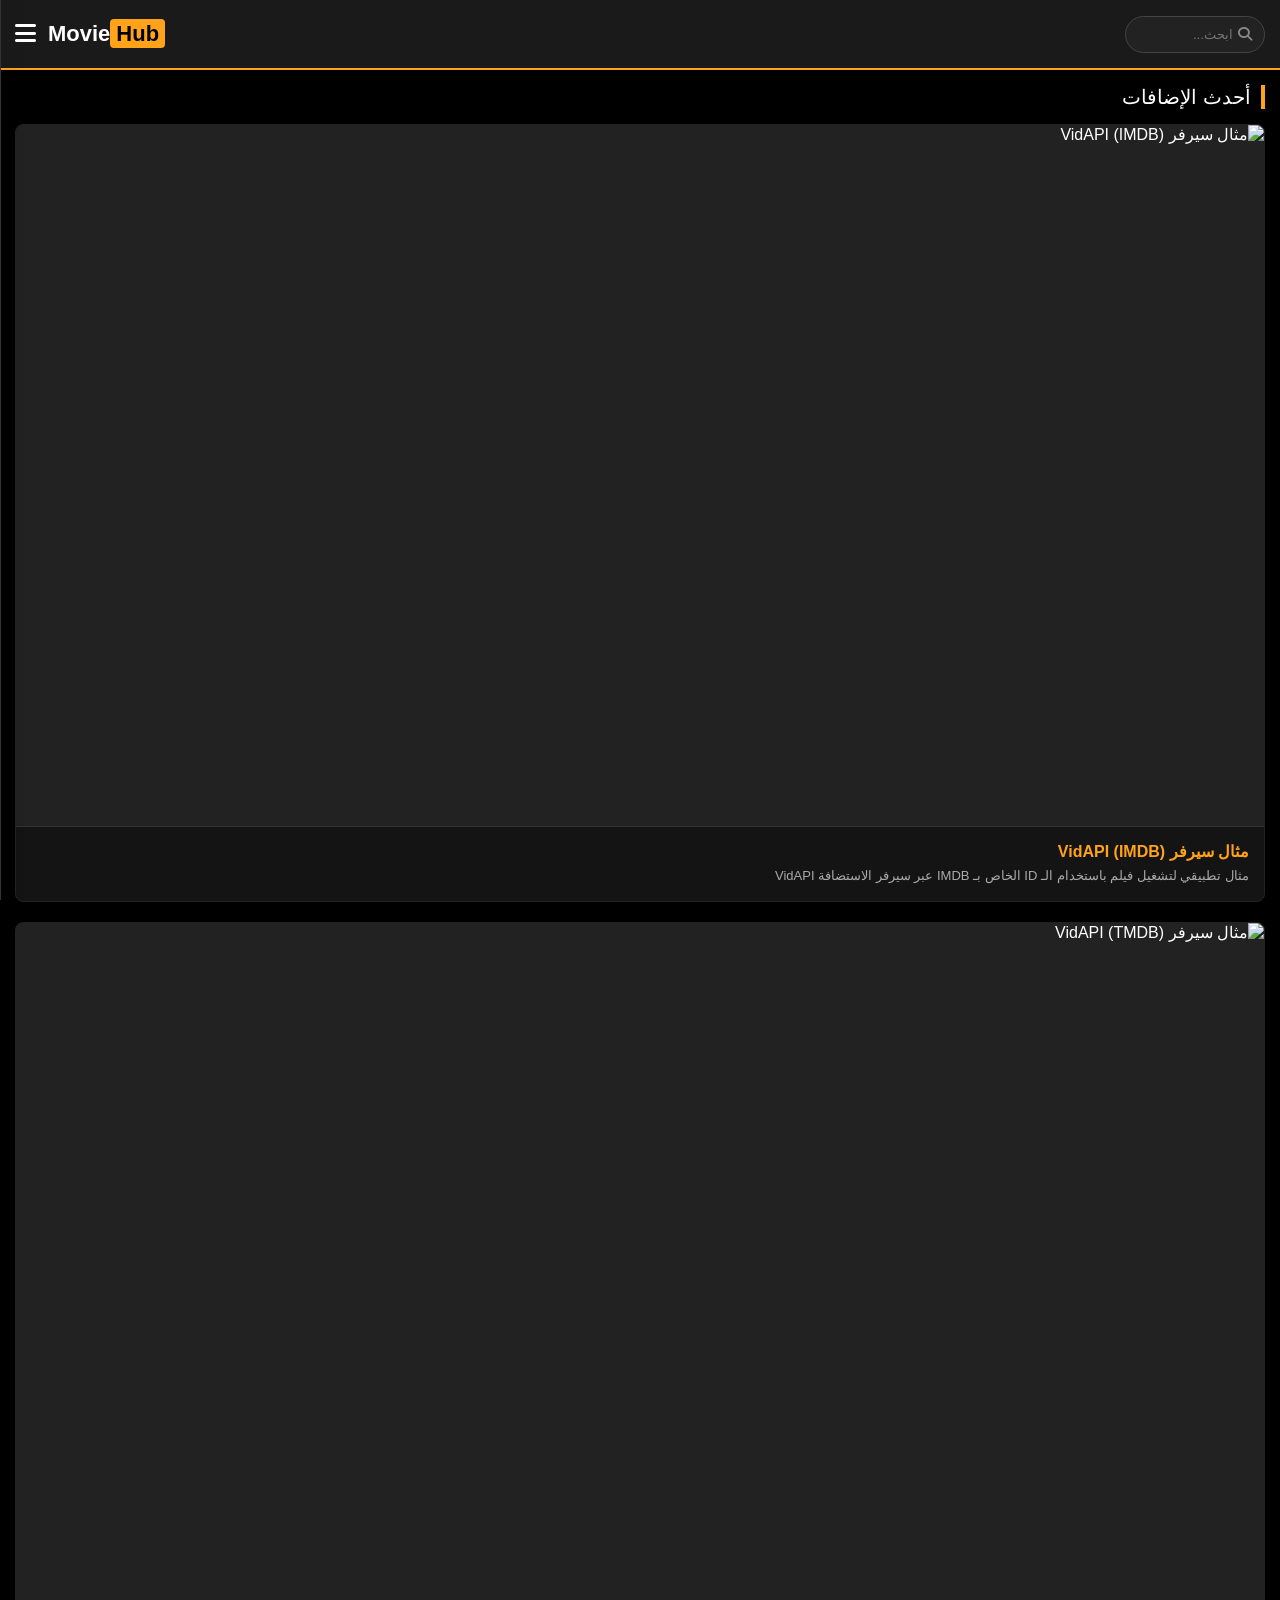
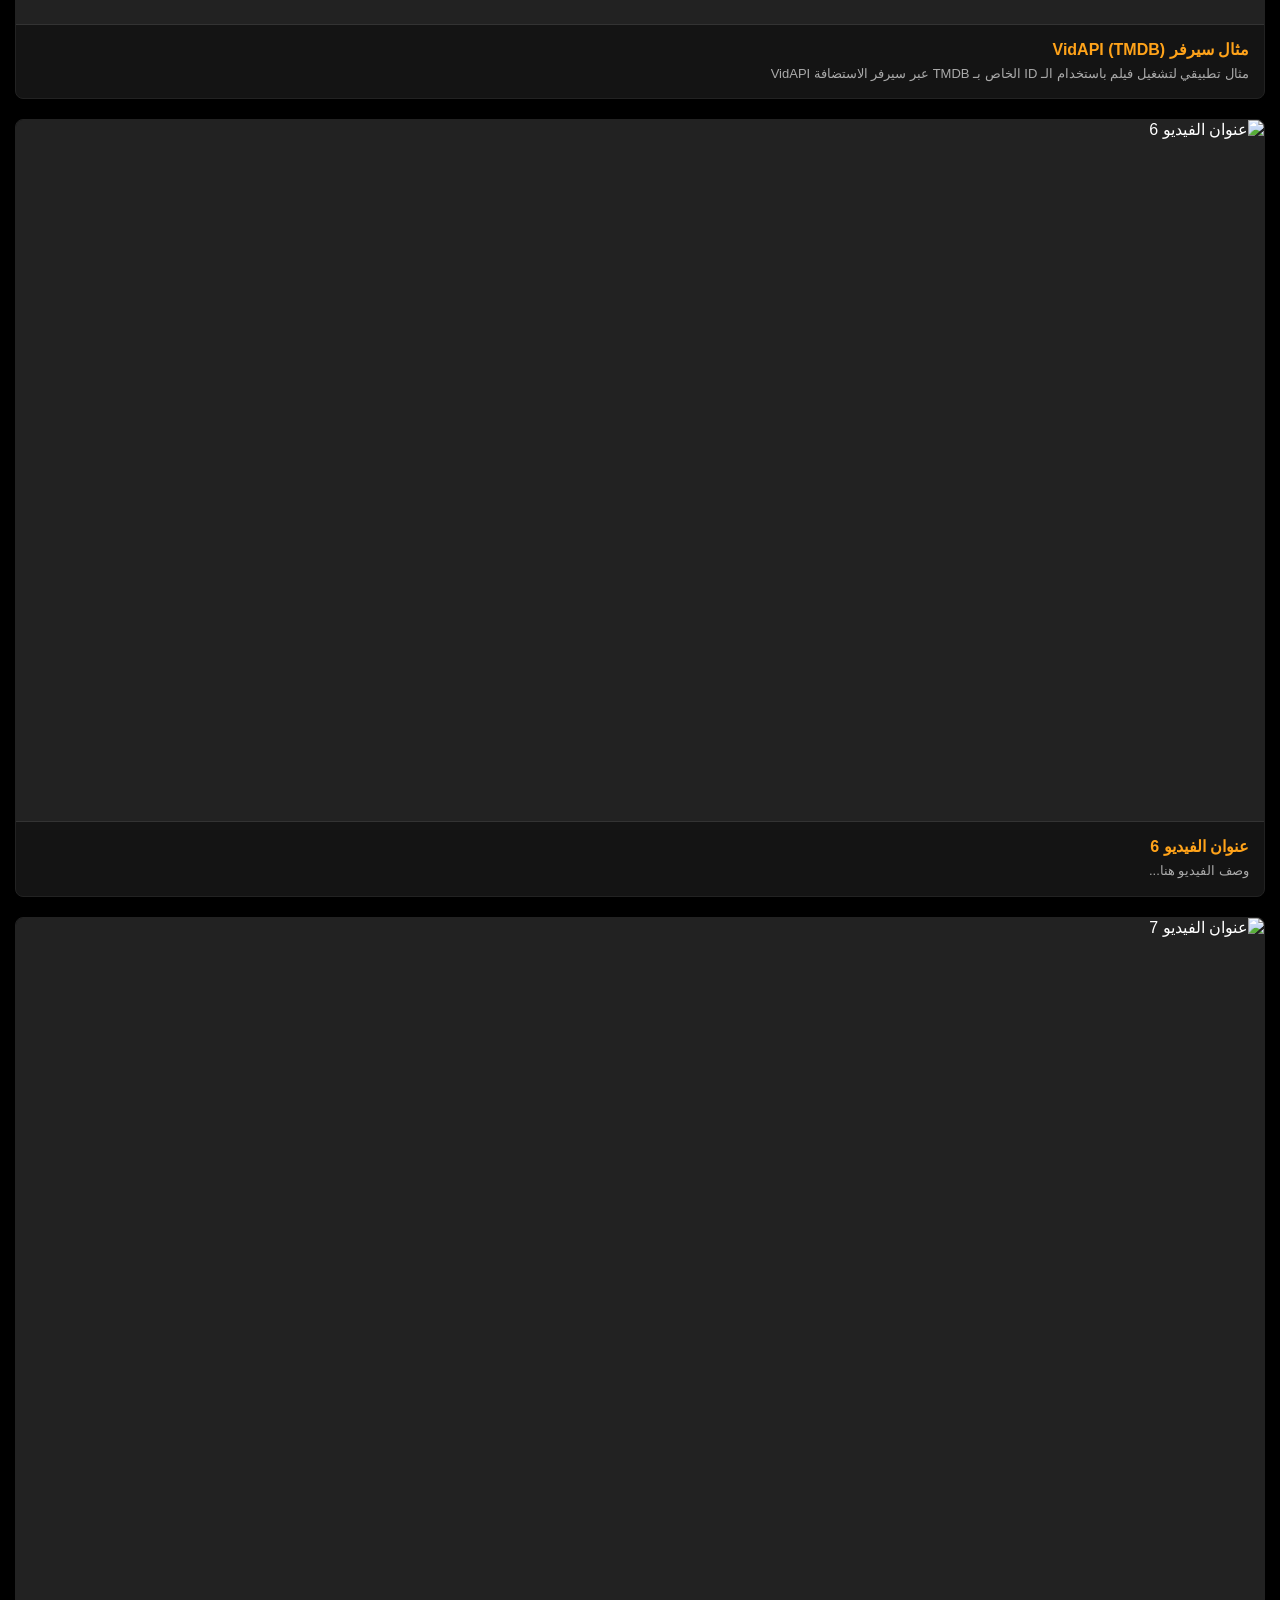
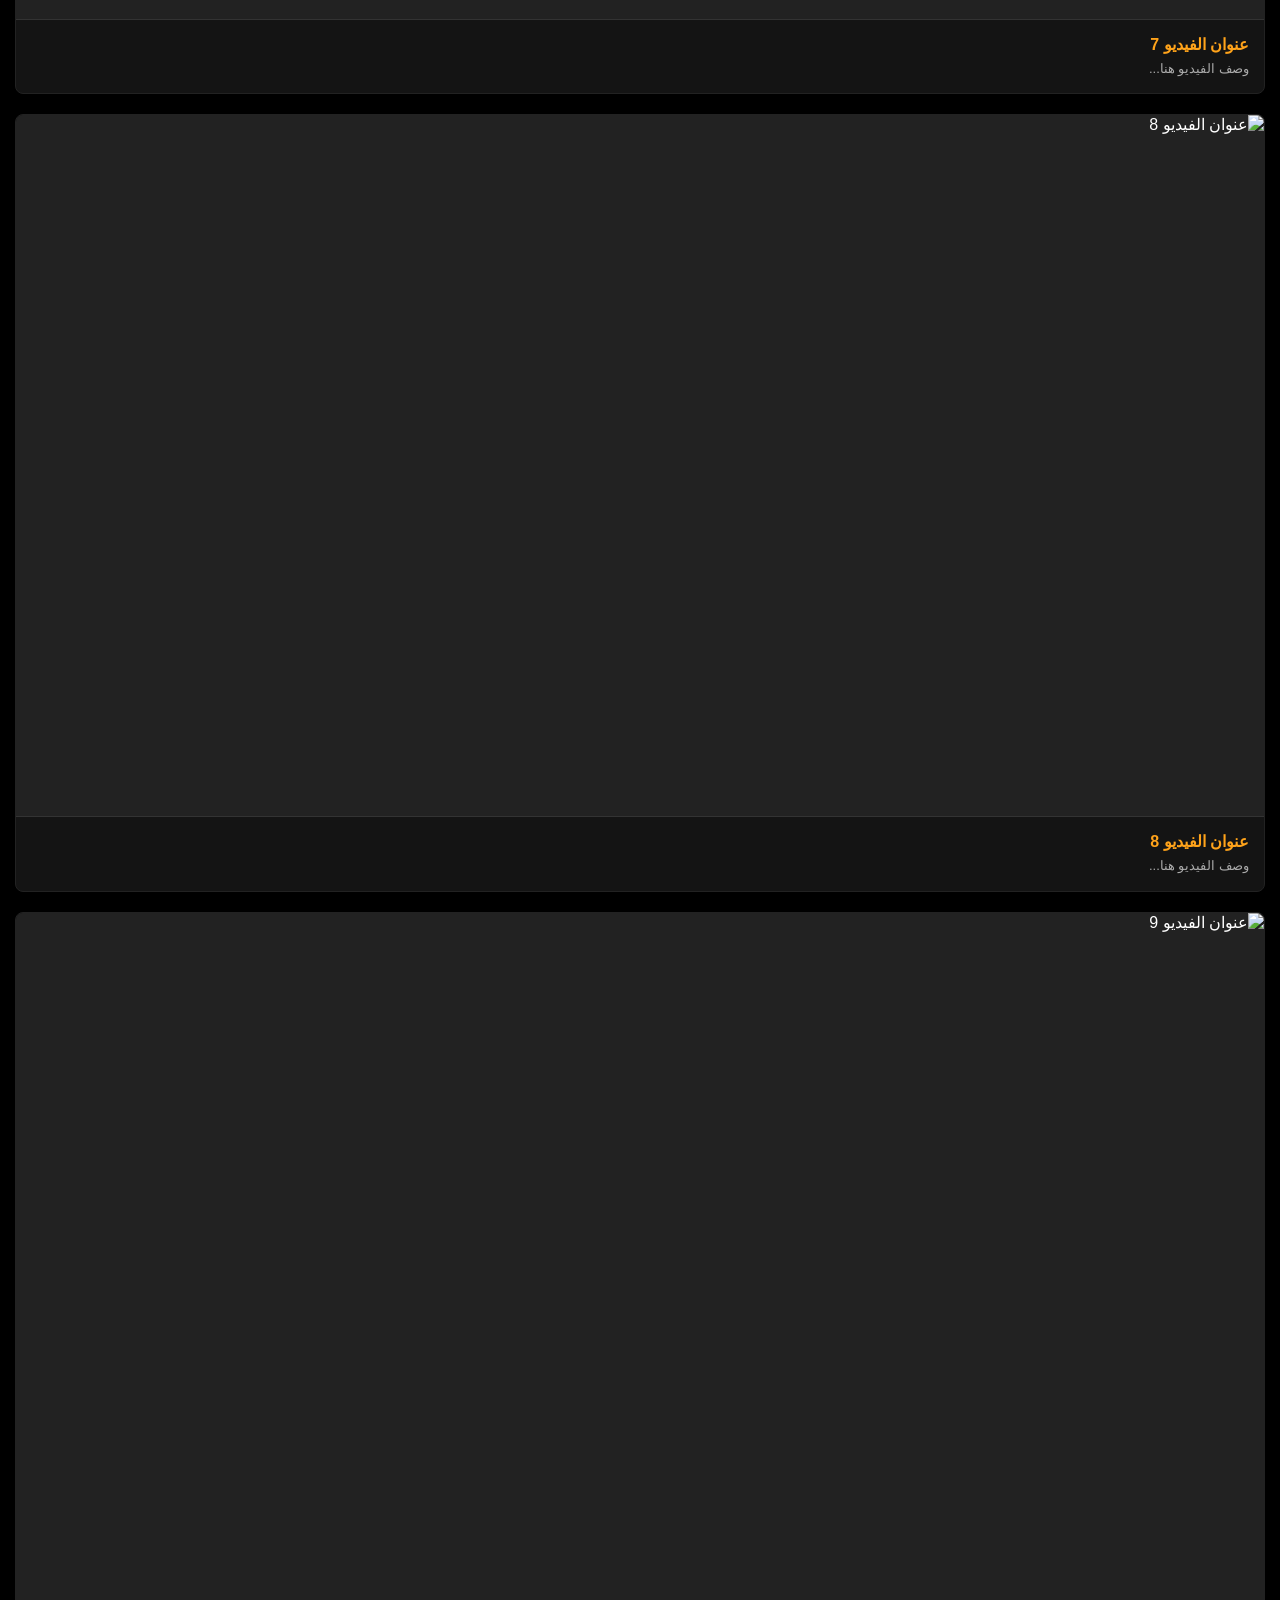
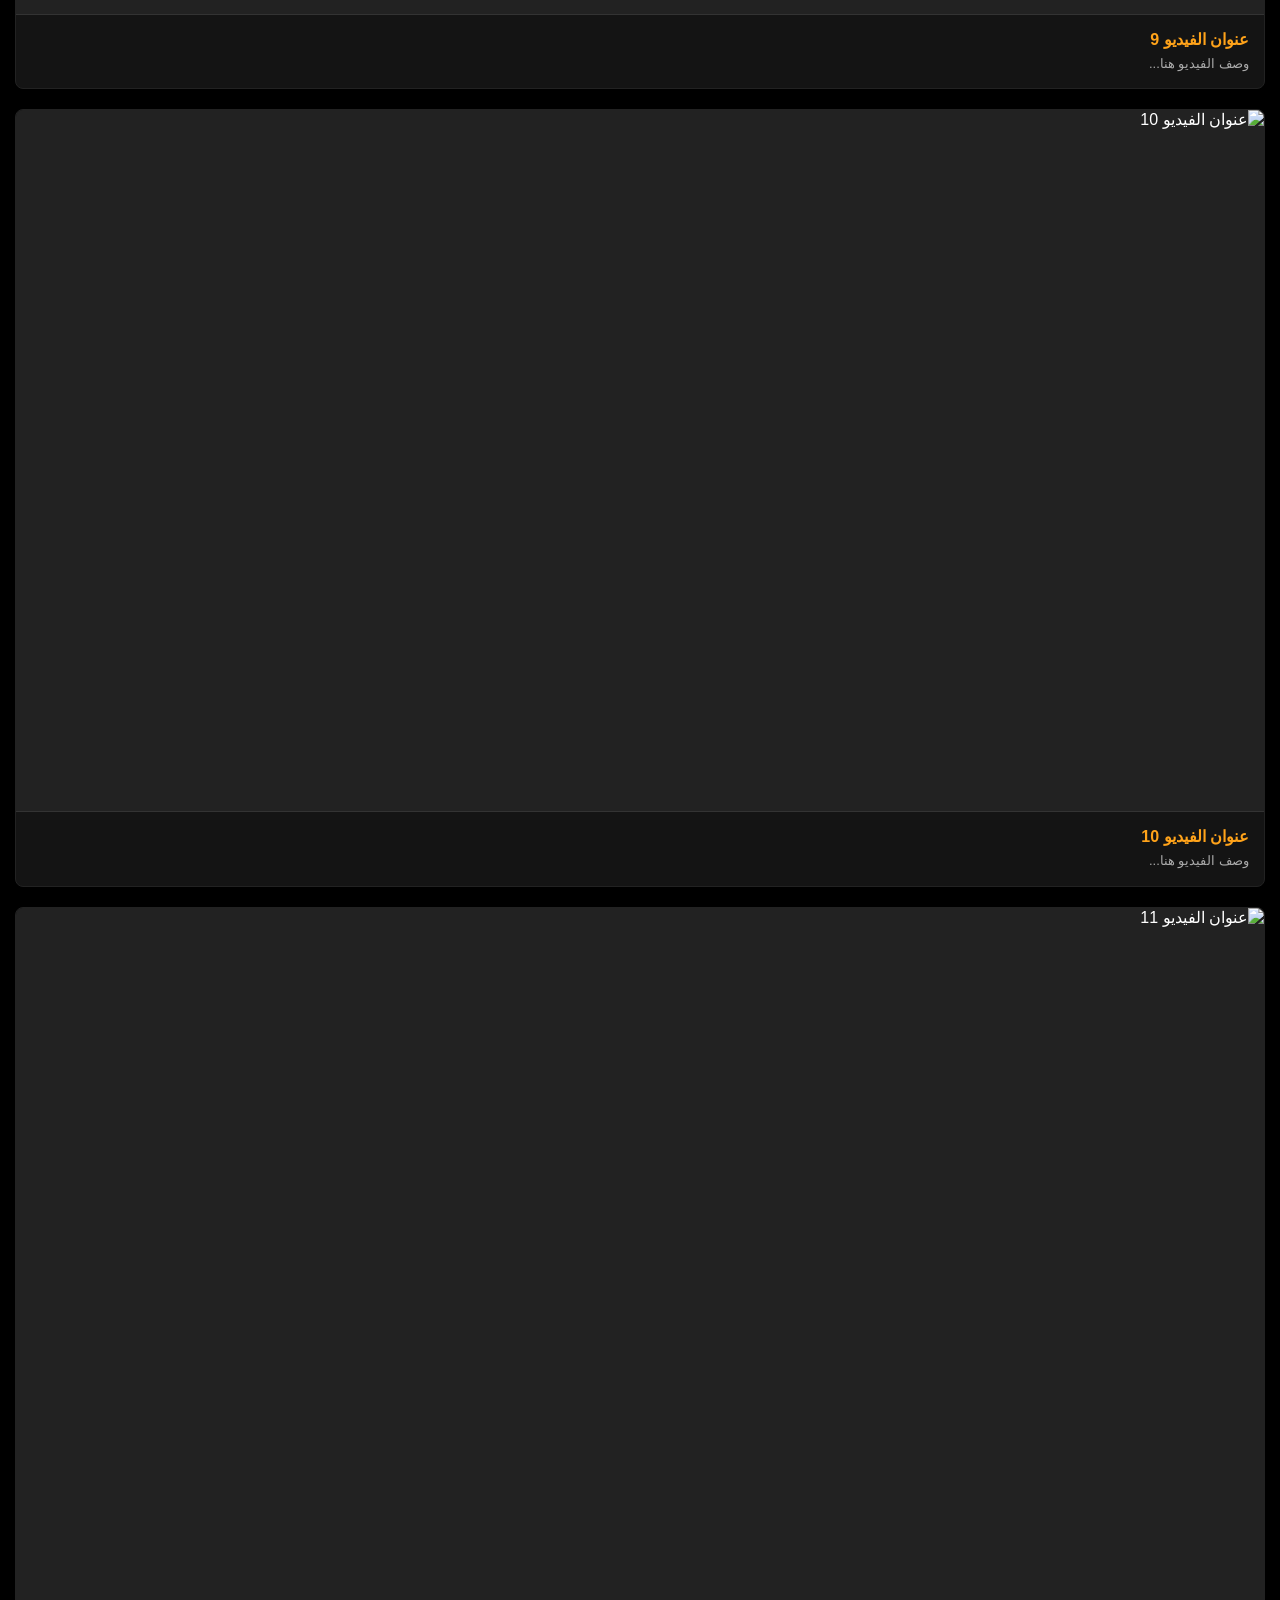
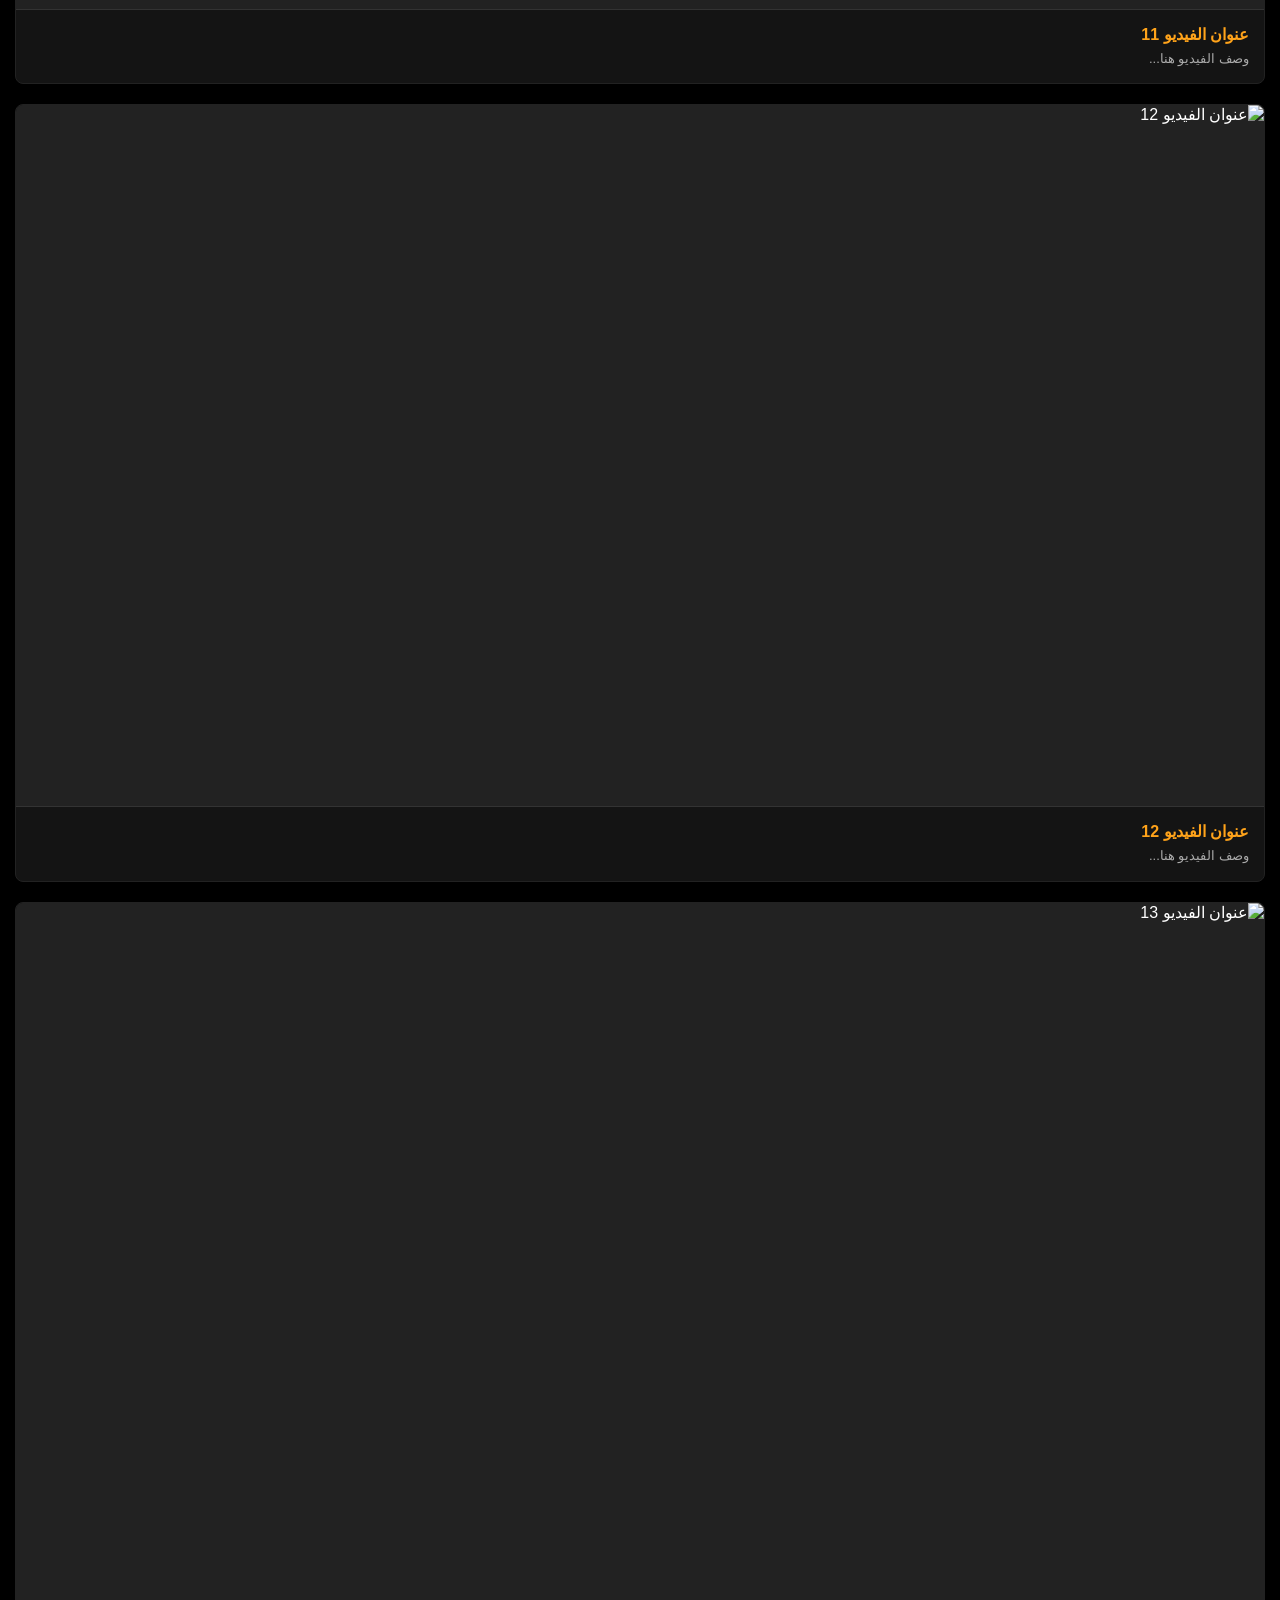
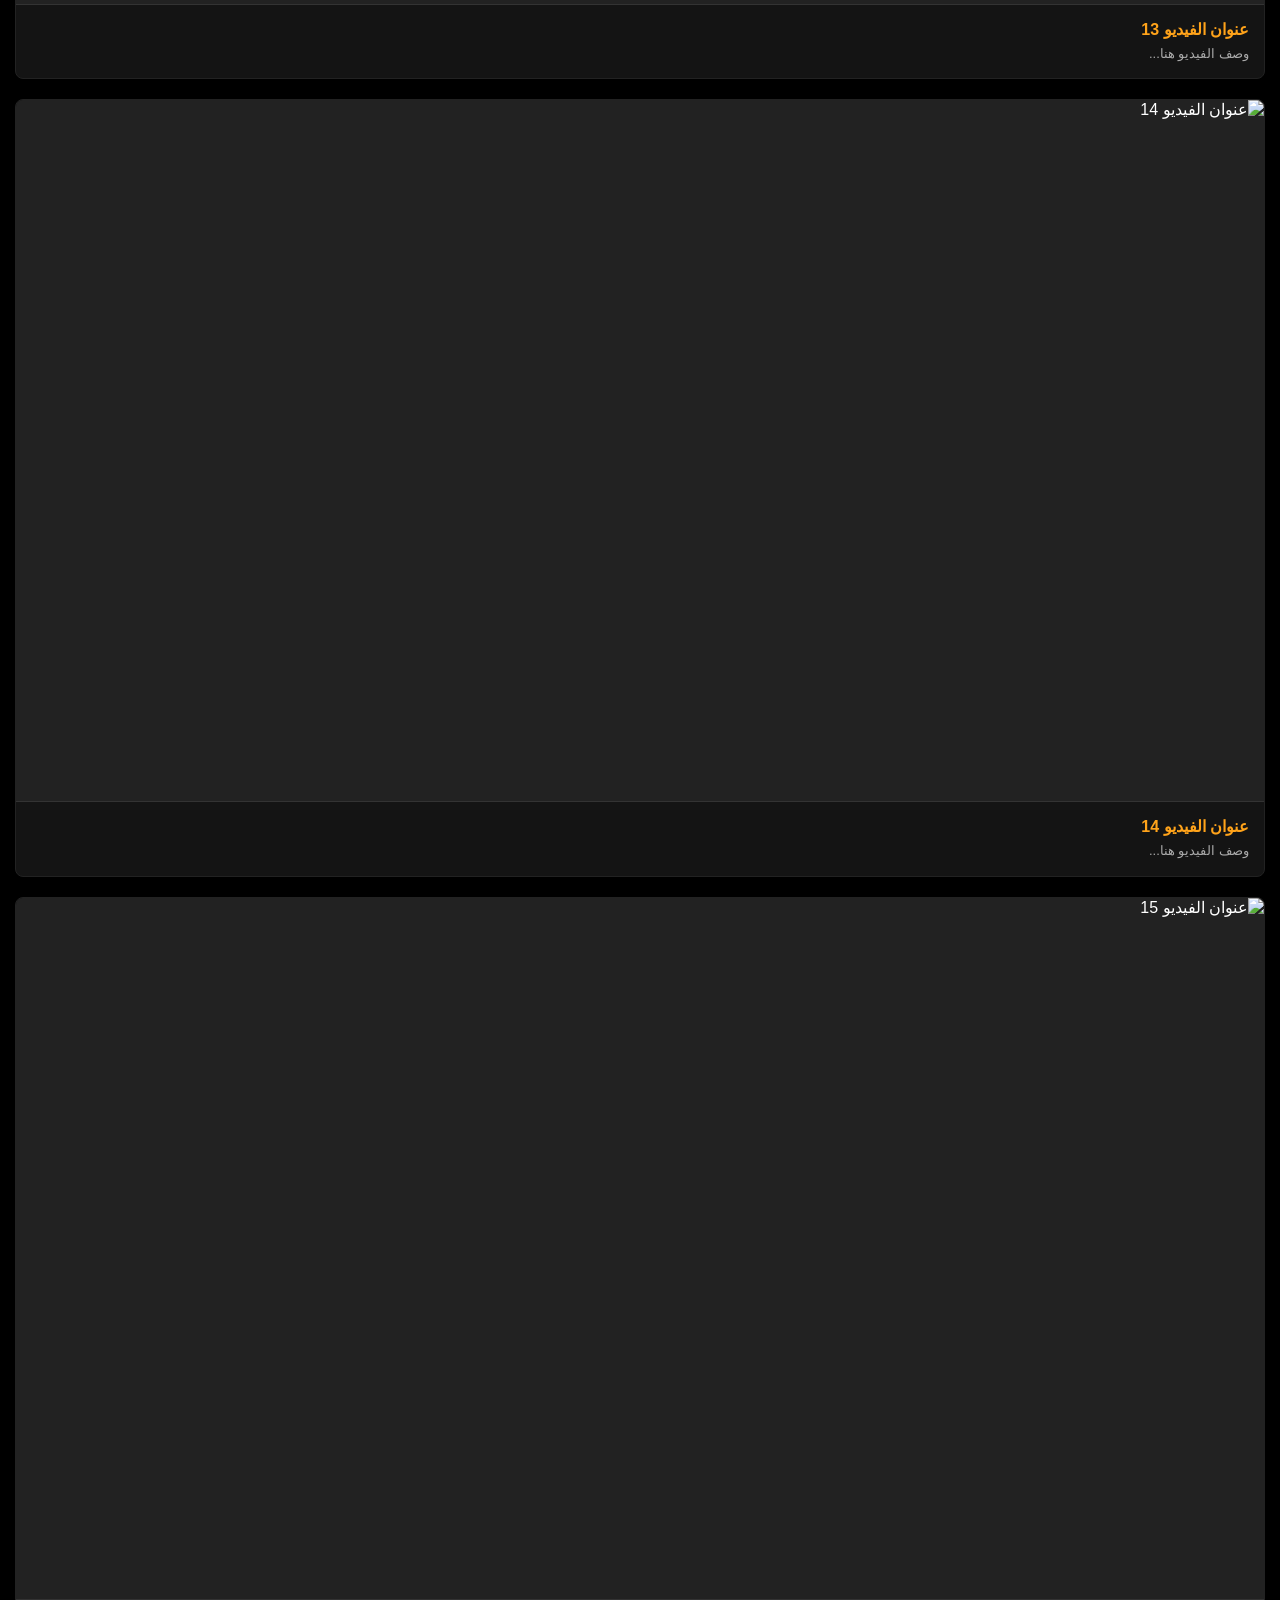
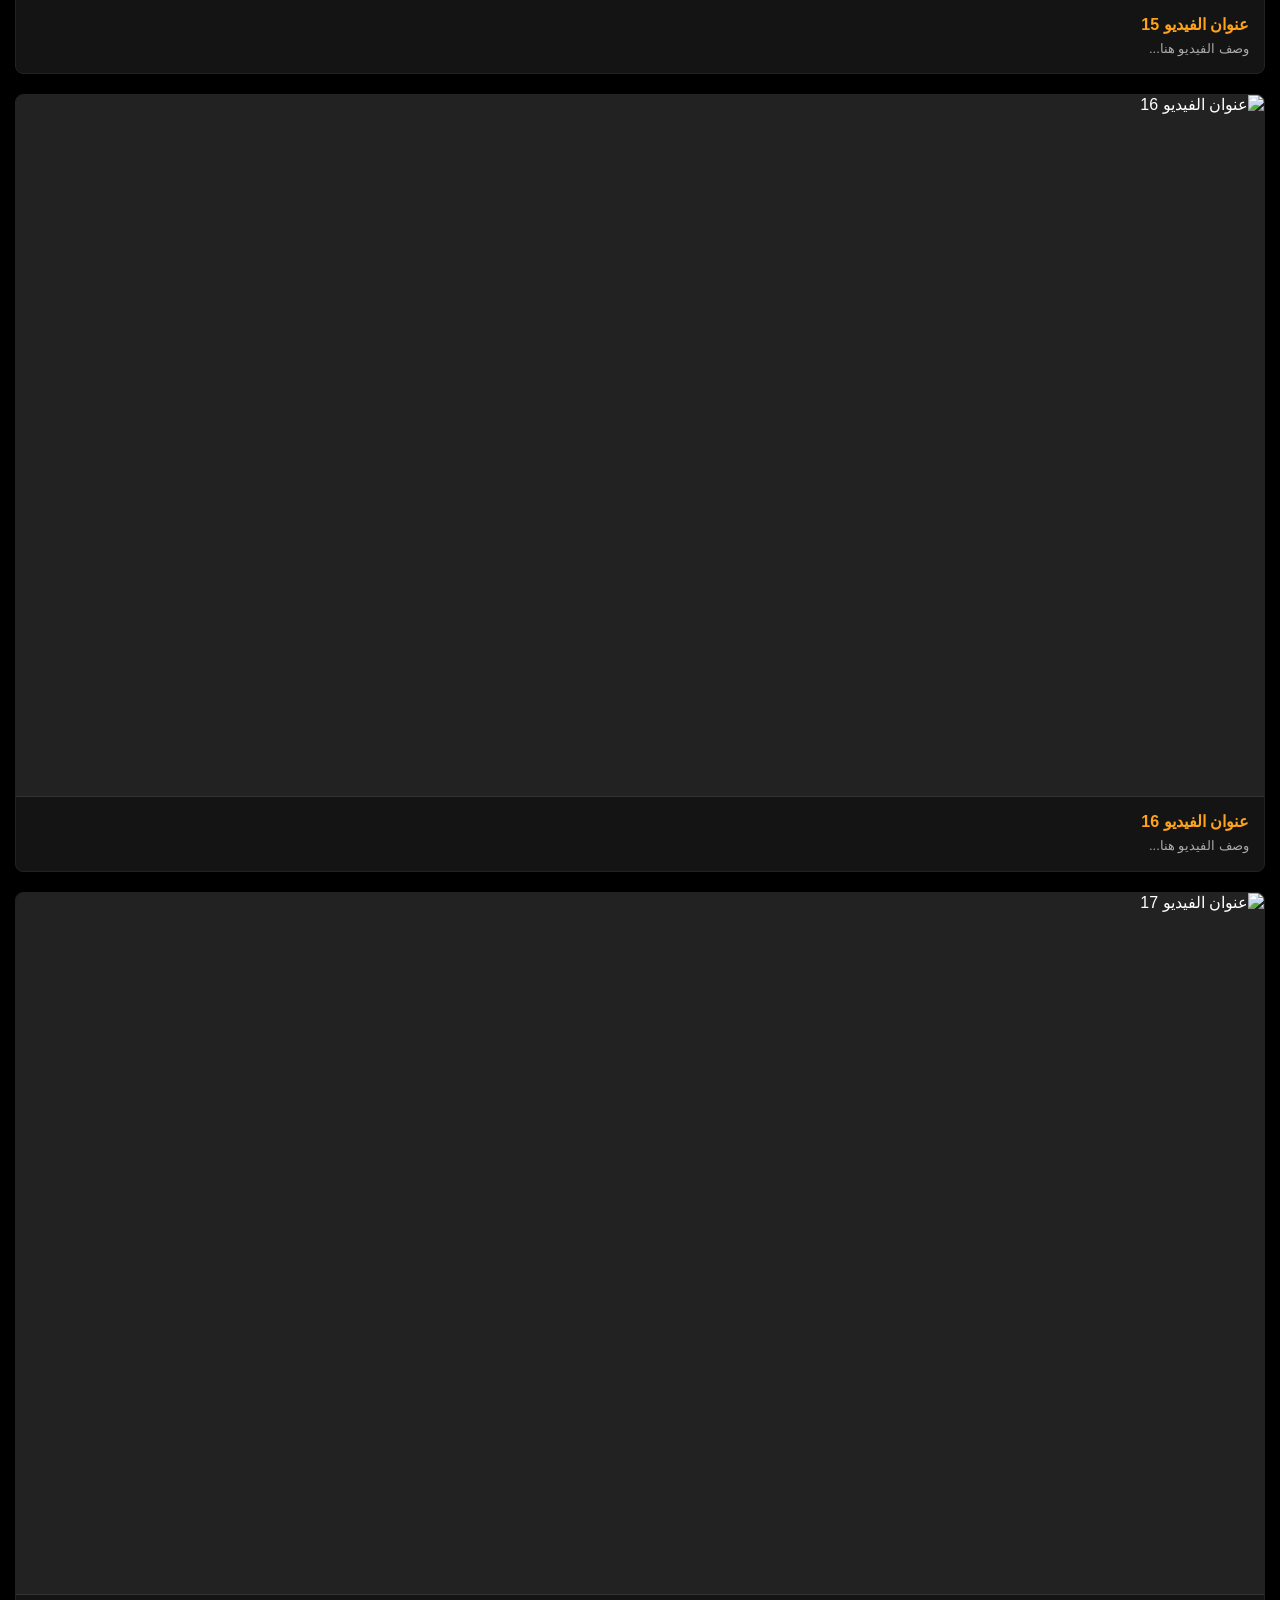
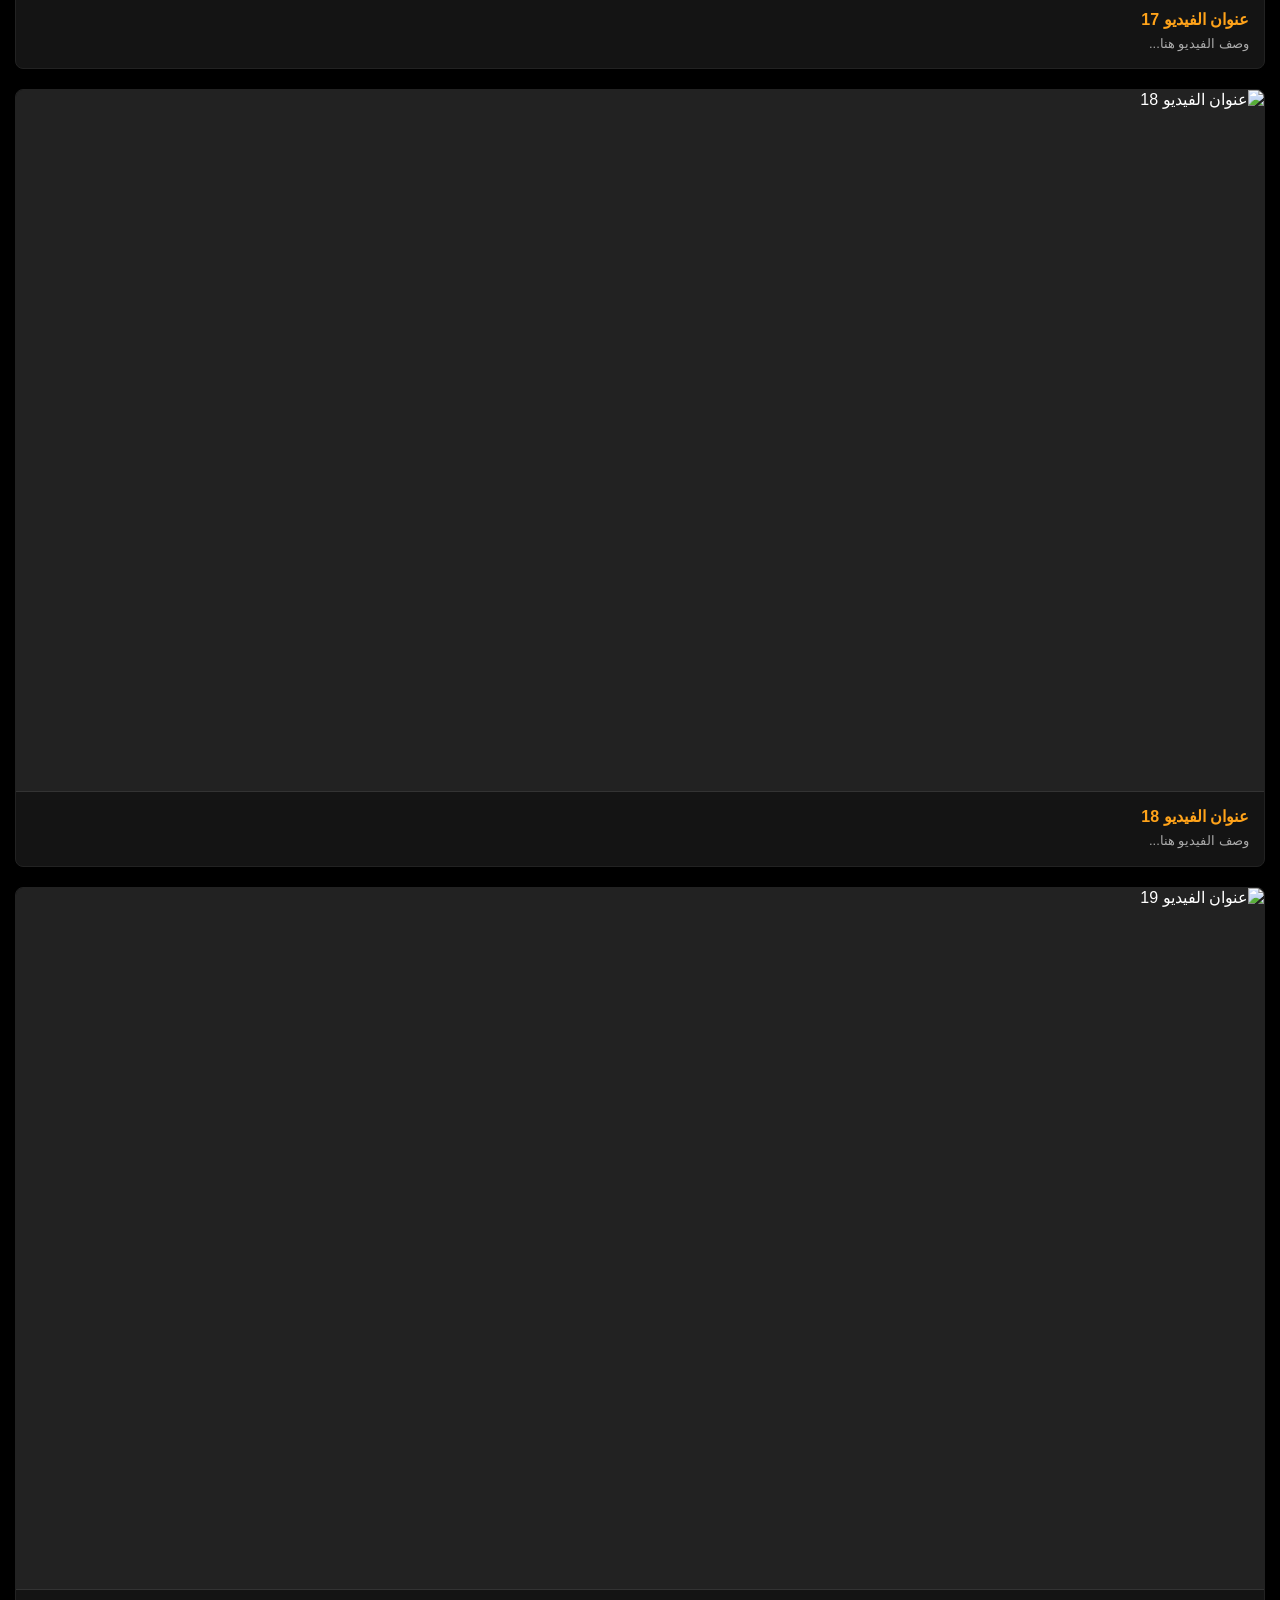
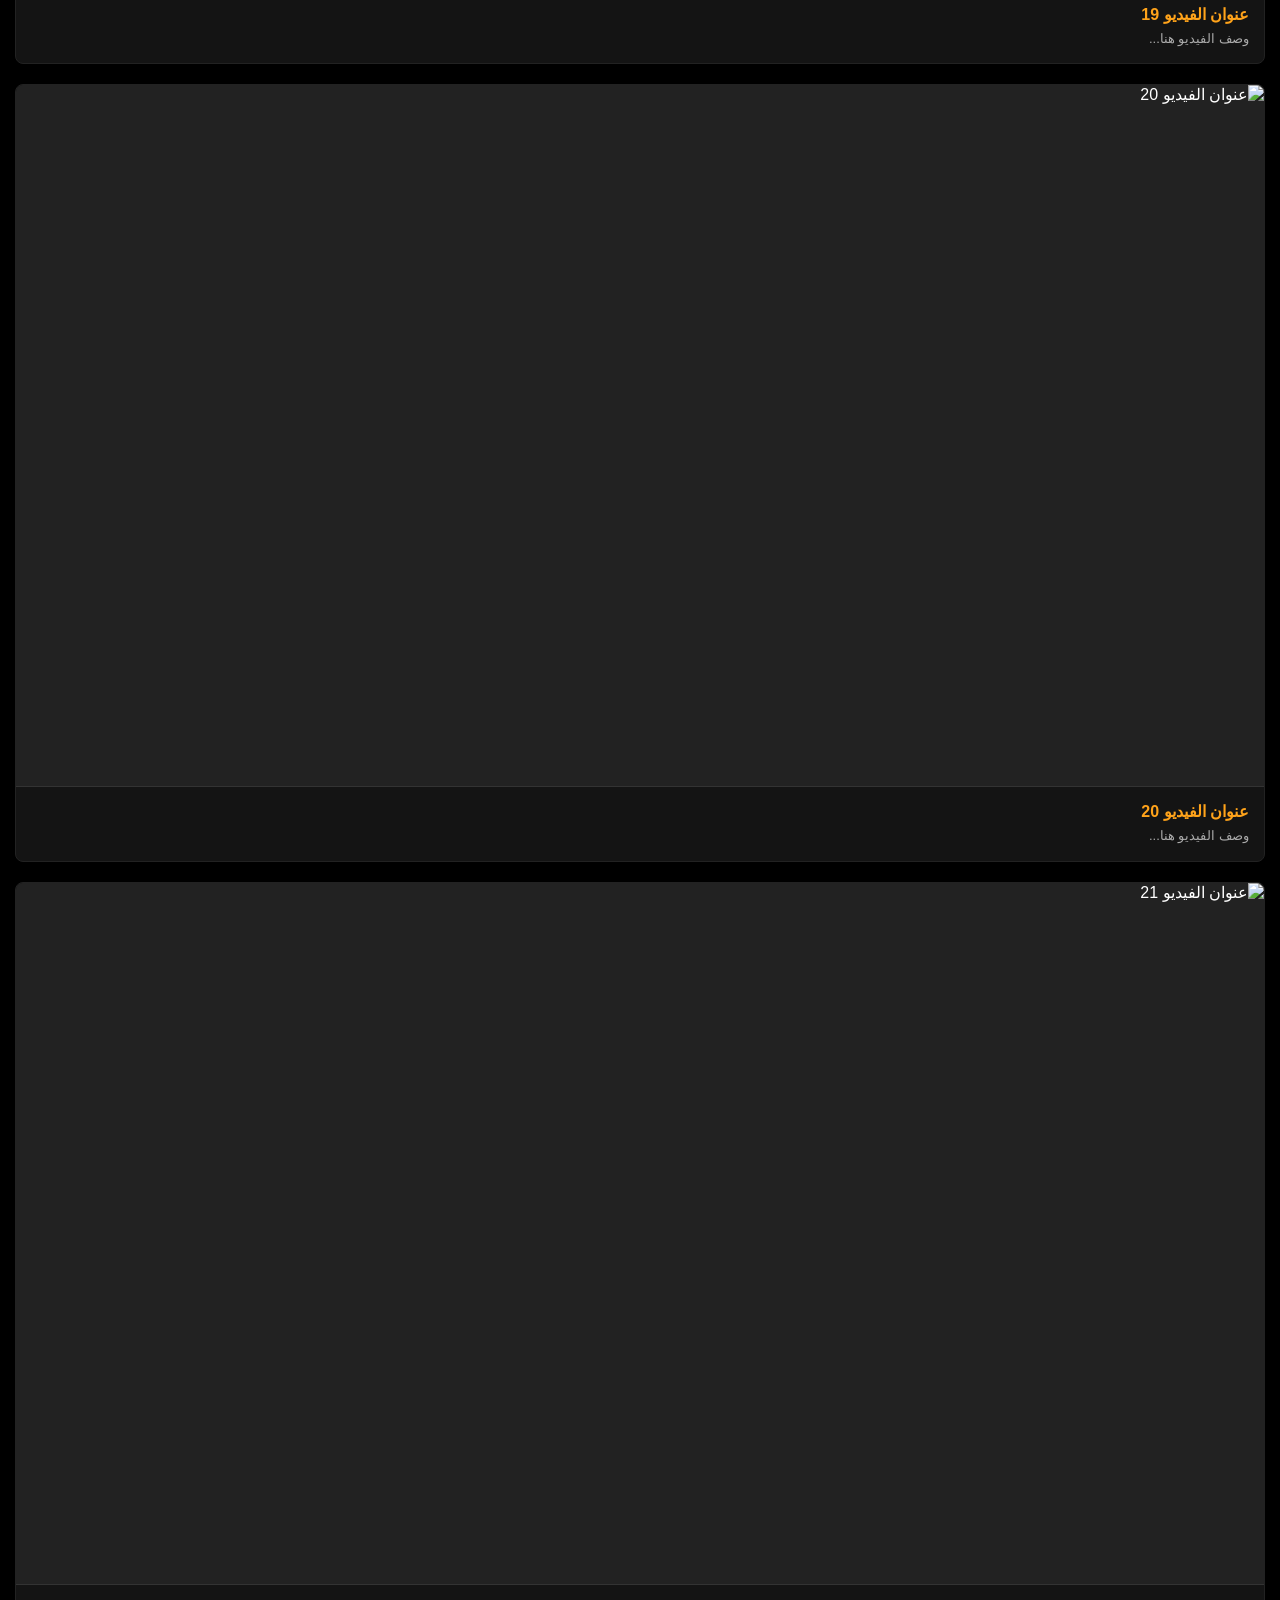
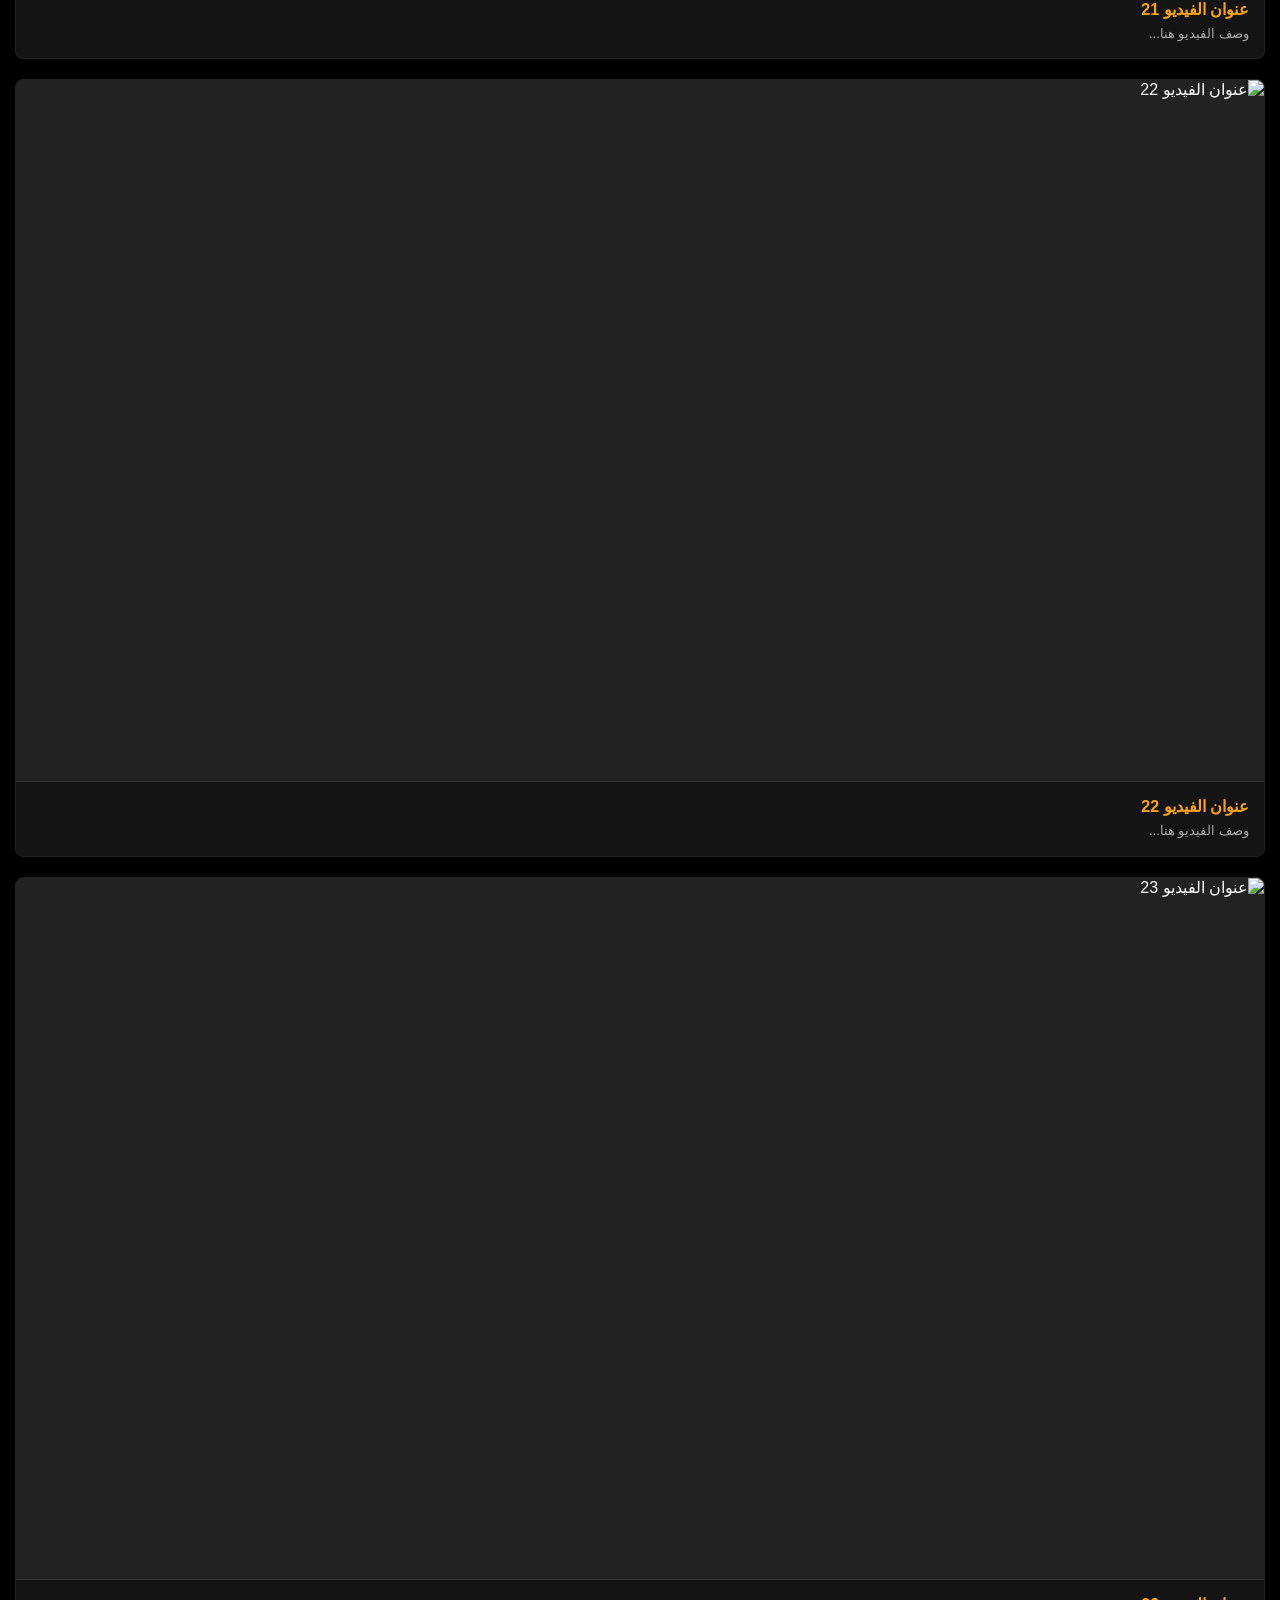
==== commit 73c1b44d: "Add files via upload" ====
--- a/index.html
+++ b/index.html
@@ -7,9 +7,9 @@
     <!-- ========================================== -->
     <!-- 1. معلومات الموقع الأساسية (SEO & Meta)   -->
     <!-- ========================================== -->
-    <title>MyFlix | مشاهدة الأفلام والمسلسلات مجاناً</title>
-    <meta name="description" content="شاهد أحدث الأفلام والمسلسلات بجودة عالية اون لاين.">
-    <meta name="keywords" content="أفلام, مسلسلات, مشاهدة اون لاين, MyFlix, أفلام مترجمة, مسلسلات أجنبية, مسلسلات عربية, أفلام مجانا, سكس مترجم, نيك, سكس, سحاق, نودز, سكس نودز">
+    <title>MovieHub | مشاهدة الأفلام والمسلسلات مجاناً</title>
+    <meta name="description" content="شاهد أحدث الأفلام والمسلسلات بجودة عالية اون لاين على MovieHub.">
+    <meta name="keywords" content="أفلام, مسلسلات, مشاهدة اون لاين, MovieHub, أفلام مترجمة, مسلسلات أجنبية, مسلسلات عربية, أفلام مجانا">
 
     <!-- ========================================== -->
     <!-- 2. المكتبات الخارجية (FontAwesome / Google / HLS) -->
@@ -275,7 +275,7 @@
       </div>
 
       <div class="header-left">
-        <a href="#" class="logo" onclick="filterCategory('الكل', this)">My<span>Flix</span></a>
+        <a href="#" class="logo" onclick="filterCategory('الكل', this)">Movie<span>Hub</span></a>
         <button class="menu-btn" onclick="toggleSidebar()"><i class="fa-solid fa-bars"></i></button>
       </div>
     </header>
@@ -413,7 +413,7 @@
     <!-- ========================================== -->
     <div id="about-view" class="main-content">
       <div class="about-box">
-        <h2>عن MyFlix</h2>
+        <h2>عن MovieHub</h2>
         <p>نحن منصة تهدف لتوفير أفضل وأحدث الأفلام والمسلسلات بجودة عالية وسيرفرات سريعة لضمان تجربة مشاهدة ممتعة ومجانية للجميع.</p>
       </div>
     </div>
@@ -423,22 +423,42 @@
     <!-- ========================================== -->
 <script>
         // =========================================================================================================================
-        // [TAG: DATABASE] قاعدة بيانات الأفلام والروابط (تم استبدال القائمة الثابتة بالملف الخارجي links.json)
+        // [TAG: DATABASE] قاعدة بيانات الأفلام والروابط (منظمة في أسطر أفقية)
         // =========================================================================================================================
-        
-        let moviesDatabase = [];
-
-        // جلب الأفلام والروابط من ملف links.json الخارجي الذي يحدثه جيت هب أوتوماتيكياً
-        async function loadMoviesDatabase() {
-            try {
-                const response = await fetch('links.json');
-                moviesDatabase = await response.json();
-                renderVideos(moviesDatabase, "movies-list");
-            } catch (error) {
-                console.error("فشل تحميل قاعدة بيانات الأفلام:", error);
-                showToast("تعذر تحميل قائمة الأفلام، تأكد من ملف links.json");
-            }
-        }
+ 
+            const moviesDatabase = [
+            // --- أمثلة مضافة لإستخدام سيرفرات VidAPI المباشرة ---
+            { id: 4, title: "مثال سيرفر VidAPI (IMDB)", desc: "مثال تطبيقي لتشغيل فيلم باستخدام الـ ID الخاص بـ IMDB عبر سيرفر الاستضافة VidAPI", category: "افلام", poster: "https://via.placeholder.com/800x450", likes: 45, comments: [], sources: [{ label: "سيرفر VidAPI", src: "https://vaplayer.ru/embed/movie/tt23779058" }] },
+            { id: 5, title: "مثال سيرفر VidAPI (TMDB)", desc: "مثال تطبيقي لتشغيل فيلم باستخدام الـ ID الخاص بـ TMDB عبر سيرفر الاستضافة VidAPI", category: "افلام", poster: "https://via.placeholder.com/800x450", likes: 20, comments: [], sources: [{ label: "سيرفر VidAPI", src: "https://vaplayer.ru/embed/movie/1147301" }] },
+            
+            { id: 6, title: "عنوان الفيديو 6", desc: "وصف الفيديو هنا...", category: "افلام", poster: "https://via.placeholder.com/800x450", likes: 0, comments: [], sources: [{ label: "سيرفر 1", src: "ضع_الرابط_هنا" }] },
+            { id: 7, title: "عنوان الفيديو 7", desc: "وصف الفيديو هنا...", category: "مسلسلات", poster: "https://via.placeholder.com/800x450", likes: 0, comments: [], sources: [{ label: "سيرفر 1", src: "ضع_الرابط_هنا" }] },
+            { id: 8, title: "عنوان الفيديو 8", desc: "وصف الفيديو هنا...", category: "افلام", poster: "https://via.placeholder.com/800x450", likes: 0, comments: [], sources: [{ label: "سيرفر 1", src: "ضع_الرابط_هنا" }] },
+            { id: 9, title: "عنوان الفيديو 9", desc: "وصف الفيديو هنا...", category: "افلام", poster: "https://via.placeholder.com/800x450", likes: 0, comments: [], sources: [{ label: "سيرفر 1", src: "ضع_الرابط_هنا" }] },
+            { id: 10, title: "عنوان الفيديو 10", desc: "وصف الفيديو هنا...", category: "افلام", poster: "https://via.placeholder.com/800x450", likes: 0, comments: [], sources: [{ label: "سيرفر 1", src: "ضع_الرابط_هنا" }] },
+            { id: 11, title: "عنوان الفيديو 11", desc: "وصف الفيديو هنا...", category: "افلام", poster: "https://via.placeholder.com/800x450", likes: 0, comments: [], sources: [{ label: "سيرفر 1", src: "ضع_الرابط_هنا" }] },
+            { id: 12, title: "عنوان الفيديو 12", desc: "وصف الفيديو هنا...", category: "افلام", poster: "https://via.placeholder.com/800x450", likes: 0, comments: [], sources: [{ label: "سيرفر 1", src: "ضع_الرابط_هنا" }] },
+            { id: 13, title: "عنوان الفيديو 13", desc: "وصف الفيديو هنا...", category: "افلام", poster: "https://via.placeholder.com/800x450", likes: 0, comments: [], sources: [{ label: "سيرفر 1", src: "ضع_الرابط_هنا" }] },
+            { id: 14, title: "عنوان الفيديو 14", desc: "وصف الفيديو هنا...", category: "افلام", poster: "https://via.placeholder.com/800x450", likes: 0, comments: [], sources: [{ label: "سيرفر 1", src: "ضع_الرابط_هنا" }] },
+            { id: 15, title: "عنوان الفيديو 15", desc: "وصف الفيديو هنا...", category: "افلام", poster: "https://via.placeholder.com/800x450", likes: 0, comments: [], sources: [{ label: "سيرفر 1", src: "ضع_الرابط_هنا" }] },
+            { id: 16, title: "عنوان الفيديو 16", desc: "وصف الفيديو هنا...", category: "افلام", poster: "https://via.placeholder.com/800x450", likes: 0, comments: [], sources: [{ label: "سيرفر 1", src: "ضع_الرابط_هنا" }] },
+            { id: 17, title: "عنوان الفيديو 17", desc: "وصف الفيديو هنا...", category: "افلام", poster: "https://via.placeholder.com/800x450", likes: 0, comments: [], sources: [{ label: "سيرفر 1", src: "ضع_الرابط_هنا" }] },
+            { id: 18, title: "عنوان الفيديو 18", desc: "وصف الفيديو هنا...", category: "افلام", poster: "https://via.placeholder.com/800x450", likes: 0, comments: [], sources: [{ label: "سيرفر 1", src: "ضع_الرابط_هنا" }] },
+            { id: 19, title: "عنوان الفيديو 19", desc: "وصف الفيديو هنا...", category: "افلام", poster: "https://via.placeholder.com/800x450", likes: 0, comments: [], sources: [{ label: "سيرفر 1", src: "ضع_الرابط_هنا" }] },
+            { id: 20, title: "عنوان الفيديو 20", desc: "وصف الفيديو هنا...", category: "افلام", poster: "https://via.placeholder.com/800x450", likes: 0, comments: [], sources: [{ label: "سيرفر 1", src: "ضع_الرابط_هنا" }] },
+            { id: 21, title: "عنوان الفيديو 21", desc: "وصف الفيديو هنا...", category: "افلام", poster: "https://via.placeholder.com/800x450", likes: 0, comments: [], sources: [{ label: "سيرفر 1", src: "ضع_الرابط_هنا" }] },
+            { id: 22, title: "عنوان الفيديو 22", desc: "وصف الفيديو هنا...", category: "افلام", poster: "https://via.placeholder.com/800x450", likes: 0, comments: [], sources: [{ label: "سيرفر 1", src: "ضع_الرابط_هنا" }] },
+            { id: 23, title: "عنوان الفيديو 23", desc: "وصف الفيديو هنا...", category: "افلام", poster: "https://via.placeholder.com/800x450", likes: 0, comments: [], sources: [{ label: "سيرفر 1", src: "ضع_الرابط_هنا" }] },
+            { id: 24, title: "عنوان الفيديو 24", desc: "وصف الفيديو هنا...", category: "افلام", poster: "https://via.placeholder.com/800x450", likes: 0, comments: [], sources: [{ label: "سيرفر 1", src: "ضع_الرابط_هنا" }] },
+            { id: 25, title: "عنوان الفيديو 25", desc: "وصف الفيديو هنا...", category: "افلام", poster: "https://via.placeholder.com/800x450", likes: 0, comments: [], sources: [{ label: "سيرفر 1", src: "ضع_الرابط_هنا" }] },
+            { id: 26, title: "عنوان الفيديو 26", desc: "وصف الفيديو هنا...", category: "افلام", poster: "https://via.placeholder.com/800x450", likes: 0, comments: [], sources: [{ label: "سيرفر 1", src: "ضع_الرابط_هنا" }] },
+            { id: 27, title: "عنوان الفيديو 27", desc: "وصف الفيديو هنا...", category: "افلام", poster: "https://via.placeholder.com/800x450", likes: 0, comments: [], sources: [{ label: "سيرفر 1", src: "ضع_الرابط_هنا" }] },
+            { id: 28, title: "عنوان الفيديو 28", desc: "وصف الفيديو هنا...", category: "افلام", poster: "https://via.placeholder.com/800x450", likes: 0, comments: [], sources: [{ label: "سيرفر 1", src: "ضع_الرابط_هنا" }] },
+            { id: 29, title: "عنوان الفيديو 29", desc: "وصف الفيديو هنا...", category: "افلام", poster: "https://via.placeholder.com/800x450", likes: 0, comments: [], sources: [{ label: "سيرفر 1", src: "ضع_الرابط_هنا" }] },
+            { id: 30, title: "عنوان الفيديو 30", desc: "وصف الفيديو هنا...", category: "افلام", poster: "https://via.placeholder.com/800x450", likes: 0, comments: [], sources: [{ label: "سيرفر 1", src: "ضع_الرابط_هنا" }] },
+            { id: 31, title: "عنوان الفيديو 31", desc: "وصف الفيديو هنا...", category: "افلام", poster: "https://via.placeholder.com/800x450", likes: 0, comments: [], sources: [{ label: "سيرفر 1", src: "ضع_الرابط_هنا" }] },
+            { id: 32, title: "عنوان الفيديو 32", desc: "وصف الفيديو هنا...", category: "افلام", poster: "https://via.placeholder.com/800x450", likes: 0, comments: [], sources: [{ label: "سيرفر 1", src: "ضع_الرابط_هنا" }] }
+        ];
 
         // =========================================================================
         // [TAG: GLOBAL VARIABLES] المتغيرات العامة للنظام
@@ -450,102 +470,22 @@
         let currentVideoSrc = ""; 
         let hlsPlayer = null;
 
-        // =========================================================================
-        // [TAG: STREAM TOKEN MANAGER] نظام مراقبة صلاحية الروابط وتحديثها قبل الانتهاء بـ 5 دقائق
-        // =========================================================================
-        class WebStreamManager {
-            constructor(onRefreshNeeded) {
-                this.onRefreshNeeded = onRefreshNeeded;
-                this.timerId = null;
-            }
-
-            extractExpirationTime(url) {
-                try {
-                    const parts = url.split(',');
-                    if (parts.length > 1) {
-                        const tokenPart = parts[1].split('/')[0];
-                        const exp = parseInt(tokenPart, 10);
-                        if (!isNaN(exp)) return exp;
-                    }
-                    const urlObj = new URL(url);
-                    const exp = urlObj.searchParams.get("expires");
-                    return exp ? parseInt(exp, 10) : null;
-                } catch (e) {
-                    return null;
+        // تهيئة سجل التنقل لدعم زر الرجوع بالهاتف
+        if (!history.state) {
+            history.replaceState({ view: 'home' }, '');
+        }
+
+        window.addEventListener('popstate', function(event) {
+            if (event.state) {
+                if (event.state.view === 'player' && event.state.movie) {
+                    openPlayer(event.state.movie, true);
+                } else if (event.state.view === 'about') {
+                    showAboutUs(null, true);
+                } else {
+                    showHomeView(true);
                 }
-            }
-
-            monitorLink(streamUrl) {
-                const expirationTimestamp = this.extractExpirationTime(streamUrl);
-                if (!expirationTimestamp) return;
-
-                const currentTime = Math.floor(Date.now() / 1000);
-                const timeRemaining = expirationTimestamp - currentTime;
-                const refreshDelaySeconds = timeRemaining - 300; // 5 دقائق قبل الانتهاء
-
-                if (refreshDelaySeconds <= 0) {
-                    this.triggerRefresh();
-                    return;
-                }
-
-                this.stopMonitoring();
-
-                this.timerId = setTimeout(() => {
-                    this.triggerRefresh();
-                }, refreshDelaySeconds * 1000);
-            }
-
-            triggerRefresh() {
-                if (typeof this.onRefreshNeeded === "function") {
-                    this.onRefreshNeeded();
-                }
-            }
-
-            stopMonitoring() {
-                if (this.timerId) {
-                    clearTimeout(this.timerId);
-                    this.timerId = null;
-                }
-            }
-        }
-
-        const streamManager = new WebStreamManager(async () => {
-            showToast("جاري تجديد صلاحية الرابط في الخلفية...");
-            
-            try {
-                // إرسال طلب للسيرفر الخاص بك (Backend / API) لجلب الرابط الجديد
-                const response = await fetch(`https://your-api-domain.com/get-fresh-token?url=${encodeURIComponent(currentVideoSrc)}`, {
-                    method: 'GET',
-                    headers: {
-                        'Content-Type': 'application/json'
-                    }
-                });
-
-                const data = await response.json();
-                
-                if (data && data.newUrl) {
-                    currentVideoSrc = data.newUrl;
-                    const player = document.getElementById("main-player");
-                    
-                    if (currentVideoSrc.includes(".m3u8") && hlsPlayer) {
-                        hlsPlayer.loadSource(currentVideoSrc);
-                        hlsPlayer.attachMedia(player);
-                    } else {
-                        const currentTime = player.currentTime;
-                        player.src = currentVideoSrc;
-                        player.currentTime = currentTime;
-                        player.play();
-                    }
-
-                    streamManager.monitorLink(currentVideoSrc);
-                    showToast("تم تحديث الرابط بنجاح واستمرار المشاهدة.");
-                } else {
-                    throw new Error("فشل الـ API في إرجاع رابط جديد");
-                }
-
-            } catch (error) {
-                console.error("خطأ في تحديث الرابط:", error);
-                showToast("تعذر تحديث الرابط تلقائياً، يجدر بك تحديث الصفحة.");
+            } else {
+                showHomeView(true);
             }
         });
 
@@ -809,21 +749,23 @@
         function handleSearch() {
             const query = normalizeText(document.getElementById("searchInput").value);
             const filtered = moviesDatabase.filter(movie => normalizeText(movie.title).includes(query));
-            showHomeView(); 
+            showHomeView(true); 
             renderVideos(filtered, "movies-list");
             document.getElementById("home-title").innerText = query ? "نتائج البحث..." : "أحدث الإضافات";
         }
 
-        function filterCategory(category, element) {
+        function filterCategory(category, element, isBackNav = false) {
             document.querySelectorAll('.sidebar a').forEach(a => a.classList.remove('active'));
             if(element) element.classList.add('active');
             
             let filtered = category === 'الكل' ? moviesDatabase : moviesDatabase.filter(m => m.category === category);
-            showHomeView();
+            showHomeView(isBackNav);
             renderVideos(filtered, "movies-list");
             document.getElementById("home-title").innerText = category;
             changeTheme(category);
-            toggleSidebar(); 
+            if (document.getElementById("mySidebar").style.width === "280px") {
+                toggleSidebar(); 
+            }
         }
 
         function renderVideos(moviesArray, containerId) {
@@ -852,7 +794,14 @@
             });
         }
 
-        function showHomeView() {
+        function showHomeView(isBackNav = false) {
+            if (!isBackNav && history.state?.view !== 'home') {
+                history.pushState({ view: 'home' }, '');
+            }
+
+            // إرجاع ثيم الموقع للون البرتقالي والأسود الافتراضي
+            changeTheme('الكل');
+
             document.getElementById("home-view").style.display = "block";
             document.getElementById("player-view").style.display = "none";
             document.getElementById("about-view").style.display = "none";
@@ -865,16 +814,23 @@
             if (hlsPlayer) {
                 hlsPlayer.destroy();
             }
-            streamManager.stopMonitoring();
             document.getElementById("playerPoster").style.display = "flex";
         }
 
         // =========================================================================
         // [TAG: VIDEO PLAYER LOGIC] التحكم في مشغل الفيديو والجودات ودعم الـ iframe
         // =========================================================================
-        function openPlayer(movie) {
+        function openPlayer(movie, isBackNav = false) {
             currentVideoId = movie.id;
             currentVideoSrc = movie.sources[0].src;
+
+            // تغيير السجل لدعم زر الرجوع في الهاتف
+            if (!isBackNav) {
+                history.pushState({ view: 'player', movie: movie }, '');
+            }
+
+            // ضبط ثيم اللون تلقائياً بناءً على تصنيف المحتوى (أحمر للأفلام - أزرق للمسلسلات)
+            changeTheme(movie.category);
             
             document.getElementById("home-view").style.display = "none";
             document.getElementById("about-view").style.display = "none";
@@ -930,9 +886,6 @@
             const iframe = document.getElementById("main-iframe");
             
             posterEl.style.display = "none";
-
-            // تفعيل مراقبة صلاحية الرابط الحالي عند بدء التشغيل
-            streamManager.monitorLink(currentVideoSrc);
 
             // فحص نوع الرابط هل هو iframe أم ملف فيديو مباشر
             if (currentVideoSrc.includes("iframe") || currentVideoSrc.includes("http") && !currentVideoSrc.includes(".mp4") && !currentVideoSrc.includes(".m3u8") && !currentVideoSrc.includes("video-nss")) {
@@ -974,17 +927,22 @@
             }
         }
 
-        function showAboutUs(element) {
+        function showAboutUs(element, isBackNav = false) {
+            if (!isBackNav && history.state?.view !== 'about') {
+                history.pushState({ view: 'about' }, '');
+            }
+
             document.querySelectorAll('.sidebar a').forEach(a => a.classList.remove('active'));
-            element.classList.add('active');
+            if(element) element.classList.add('active');
             document.getElementById("home-view").style.display = "none";
             document.getElementById("player-view").style.display = "none";
             document.getElementById("about-view").style.display = "block";
-            toggleSidebar();
+            if (document.getElementById("mySidebar").style.width === "280px") {
+                toggleSidebar();
+            }
         }
         
-        // تشغيل دالة جلب قاعدة البيانات من ملف links.json عند فتح الموقع
-        loadMoviesDatabase();
+        renderVideos(moviesDatabase, "movies-list");
         
 </script>
   </body>
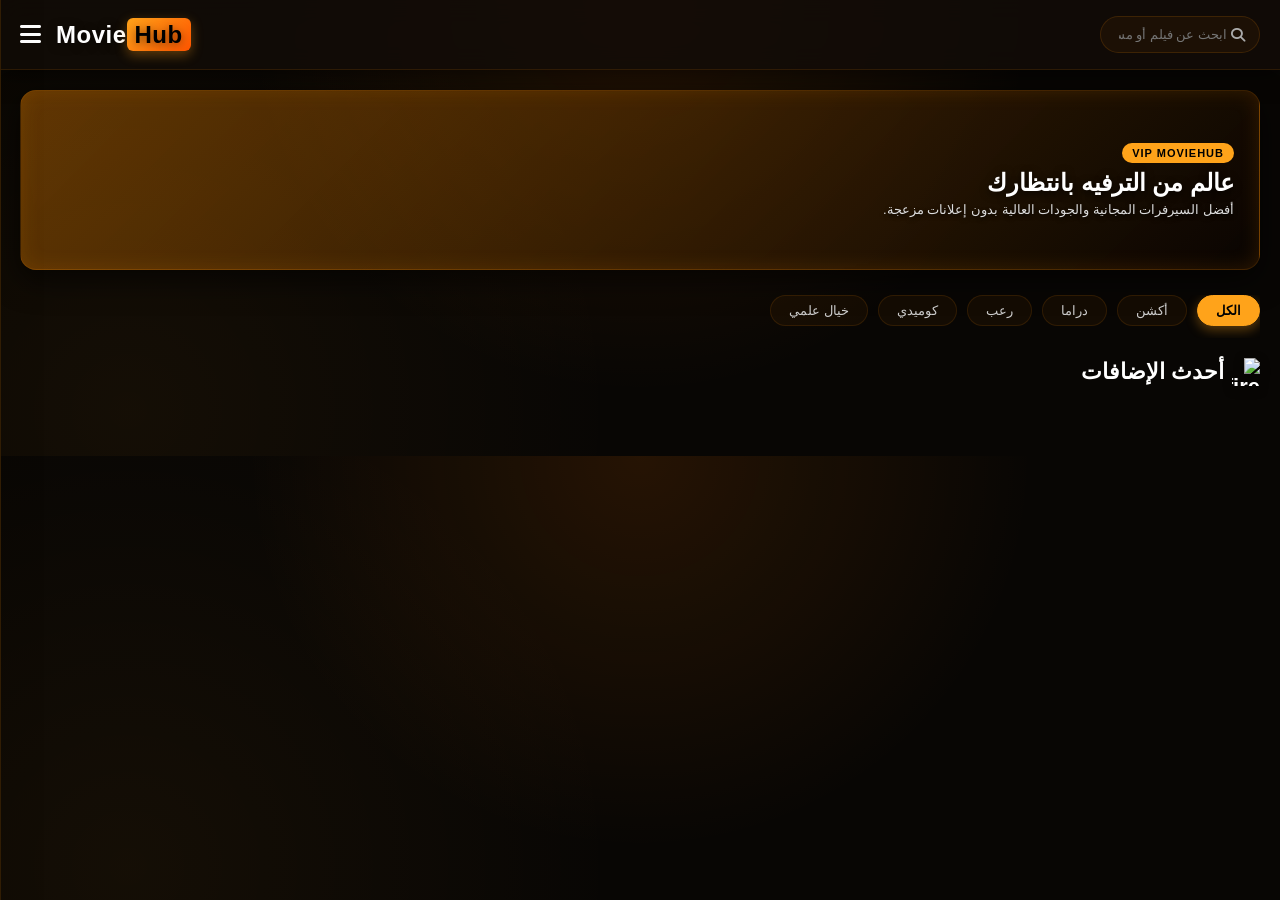
==== commit 0b9cffe1: "Add files via upload" ====
--- a/index.html
+++ b/index.html
@@ -19,263 +19,30 @@
     <script src="https://cdn.jsdelivr.net/npm/hls.js@latest"></script>
 
     <!-- ========================================== -->
-    <!-- 3. تنسيقات التصميم (CSS Styles)            -->
-    <!-- ========================================== -->
-<style>
-        /* [SECTION: CSS Variables] المتغيرات الأساسية للألوان */
-        :root {
-            --bg-color: #000000;         
-            --header-bg: #1a1a1a;        
-            --accent-color: #ffa31a;     
-            --text-color: #ffffff;       
-            --card-bg: #141414;          
-            --sidebar-bg: #111111;       
-        }
-
-        /* [SECTION: Global Styles] التنسيقات العامة للحماية والخطوط */
-        * { 
-            margin: 0; 
-            padding: 0; 
-            box-sizing: border-box; 
-            font-family: 'Segoe UI', Tahoma, Geneva, Verdana, sans-serif; 
-            -webkit-user-select: none;
-            -moz-user-select: none;
-            -ms-user-select: none;
-            user-select: none;
-        }
-
-        input, textarea, .comment-text, .video-desc, .video-title, .about-box p {
-            -webkit-user-select: text;
-            -moz-user-select: text;
-            -ms-user-select: text;
-            user-select: text;
-        }
-
-        body { 
-            background-color: var(--bg-color); 
-            color: var(--text-color); 
-            overflow-x: hidden; 
-            transition: background-color 0.5s ease; 
-        }
-
-        /* [SECTION: Header Style] تنسيق الهيدر */
-        header {
-            background-color: var(--header-bg); 
-            padding: 12px 15px; 
-            display: flex;
-            justify-content: space-between; 
-            align-items: center; 
-            border-bottom: 2px solid var(--accent-color);
-            position: sticky; 
-            top: 0; 
-            z-index: 100; 
-            height: 70px;
-            transition: border-color 0.5s ease;
-        }
-        
-        .header-right, .header-left { display: flex; align-items: center; gap: 12px; }
-        .menu-btn { background: none; border: none; color: var(--text-color); font-size: 24px; cursor: pointer; transition: 0.3s; }
-        .menu-btn:hover { color: var(--accent-color); transform: scale(1.1); }
-        .logo { font-size: 22px; font-weight: bold; color: var(--text-color); text-decoration: none; }
-        .logo span { background-color: var(--accent-color); color: black; padding: 2px 6px; border-radius: 4px; }
-
-        /* [SECTION: Search Box Style] مربع البحث */
-        .search-box {
-            background: #222; border-radius: 20px; padding: 5px 12px; display: flex; align-items: center;
-            border: 1px solid #444; transition: 0.3s; width: 140px;
-        }
-        .search-box:focus-within { border-color: var(--accent-color); box-shadow: 0 0 8px var(--accent-color); width: 180px; }
-        .search-box input { background: transparent; border: none; color: white; padding: 5px; outline: none; width: 100%; }
-        .search-box i { color: #888; font-size: 14px; }
-
-        /* [SECTION: Sidebar Style] القائمة الجانبية */
-        .sidebar-overlay {
-            display: none; position: fixed; top: 0; left: 0; width: 100%; height: 100%;
-            background: rgba(0, 0, 0, 0.6); z-index: 100; backdrop-filter: blur(2px); transition: 0.3s ease;
-        }
-        .sidebar-overlay.active { display: block; }
-
-        .sidebar {
-            height: 100%; width: 0; position: fixed; z-index: 101; top: 0; left: 0;
-            background-color: var(--sidebar-bg); overflow-x: hidden; transition: width 0.4s ease;
-            padding-top: 70px; border-right: 1px solid #333; box-shadow: 5px 0 15px rgba(0,0,0,0.5);
-        }
-        .sidebar a {
-            padding: 15px 25px; text-decoration: none; font-size: 18px; color: var(--text-color);
-            display: flex; align-items: center; gap: 15px; transition: all 0.3s ease; border-left: 4px solid transparent;
-        }
-        .sidebar a:hover, .sidebar a.active {
-            background-color: #222; color: var(--accent-color); border-left: 4px solid var(--accent-color); padding-left: 35px; 
-        }
-        .sidebar .close-btn {
-            position: absolute; top: 20px; right: 20px; font-size: 25px; background: none; border: none;
-            color: var(--text-color); cursor: pointer; transition: 0.3s;
-        }
-        .sidebar .close-btn:hover { color: var(--accent-color); transform: rotate(90deg); }
-
-        /* [SECTION: Profile Section in Sidebar] ملف المستخدم */
-        .sidebar-auth-section { padding: 20px 25px; border-top: 1px solid #222; margin-top: 20px; }
-        .sidebar-auth-title { font-size: 14px; color: #888; margin-bottom: 12px; }
-        
-        .user-profile-box {
-            display: none; align-items: center; justify-content: space-between;
-            background: #1c1c1c; padding: 10px; border-radius: 8px; border: 1px solid #333;
-        }
-        .user-profile-info { display: flex; align-items: center; gap: 12px; cursor: pointer; }
-        .user-avatar { width: 40px; height: 40px; border-radius: 50%; object-fit: cover; border: 2px solid var(--accent-color); }
-        .user-info-text .user-name { font-size: 14px; color: var(--text-color); font-weight: bold; }
-        .user-info-text .user-username { font-size: 11px; color: var(--accent-color); }
-        .edit-profile-icon { color: #aaa; cursor: pointer; padding: 5px; transition: 0.3s; }
-        .edit-profile-icon:hover { color: var(--accent-color); }
-
-        /* [SECTION: Modal Style] نافذة تعديل البروفايل */
-        .modal-overlay {
-            display: none; position: fixed; top: 0; left: 0; width: 100%; height: 100%;
-            background: rgba(0,0,0,0.7); z-index: 1000; justify-content: center; align-items: center;
-        }
-        .modal-overlay.active { display: flex; }
-        .modal-box {
-            background: var(--card-bg); border: 1px solid var(--accent-color); padding: 25px;
-            border-radius: 12px; width: 90%; max-width: 400px; text-align: center; box-shadow: 0 10px 30px rgba(0,0,0,0.8);
-        }
-        .modal-box h3 { color: var(--accent-color); margin-bottom: 15px; }
-        .modal-box input {
-            width: 100%; background: #1a1a1a; border: 1px solid #333; padding: 10px 15px;
-            border-radius: 8px; color: #fff; outline: none; margin-bottom: 15px;
-        }
-        .modal-box input:focus { border-color: var(--accent-color); }
-        .modal-btns { display: flex; gap: 10px; justify-content: flex-end; }
-        .modal-btn { padding: 8px 16px; border-radius: 6px; border: none; font-weight: bold; cursor: pointer; transition: 0.3s; }
-        .modal-btn.save { background: var(--accent-color); color: #000; }
-        .modal-btn.cancel { background: #333; color: #fff; }
-
-        /* [SECTION: Toast Notification] الإشعارات */
-        #custom-toast {
-            visibility: hidden; min-width: 280px; max-width: 90%; background-color: #1f1f1f;
-            color: #fff; text-align: center; border-radius: 12px; padding: 16px; position: fixed;
-            z-index: 9999; left: 50%; bottom: 30px; transform: translateX(-50%) translateY(30px);
-            border: 1px solid var(--accent-color); box-shadow: 0 10px 25px rgba(0,0,0,0.7);
-            transition: transform 0.4s ease, opacity 0.4s ease, visibility 0.4s ease; opacity: 0;
-            display: flex; align-items: center; gap: 12px;
-        }
-        #custom-toast.show { visibility: visible; opacity: 1; transform: translateX(-50%) translateY(0); }
-        #custom-toast i { color: var(--accent-color); font-size: 22px; }
-        #custom-toast .toast-message { font-size: 14px; color: #ddd; text-align: right; flex-grow: 1; line-height: 1.4; }
-
-        /* [SECTION: Main Layout] المحتوى الرئيسي وقائمة الأفلام */
-        .main-content { padding: 15px; animation: fadeIn 0.5s ease; width: 100%; }
-        @keyframes fadeIn { from { opacity: 0; transform: translateY(10px); } to { opacity: 1; transform: translateY(0); } }
-
-        .section-title { 
-            font-size: 20px; margin-bottom: 15px; border-right: 4px solid var(--accent-color); 
-            padding-right: 10px; transition: border-color 0.5s ease, color 0.5s ease; 
-        }
-
-        .videos-container { display: flex; flex-direction: column; gap: 20px; margin-bottom: 30px; width: 100%; }
-        .video-card {
-            background-color: var(--card-bg); border-radius: 8px; overflow: hidden; border: 1px solid #222;
-            width: 100%; cursor: pointer; transition: 0.3s; display: flex; flex-direction: column; position: relative;
-        }
-        .video-card:hover { border-color: var(--accent-color); transform: translateY(-3px); box-shadow: 0 5px 15px rgba(0,0,0,0.5); }
-        .video-thumbnail { width: 100%; aspect-ratio: 16/9; background-color: #222; object-fit: cover; display: block; border-bottom: 1px solid #333; }
-        .video-info { padding: 15px; display: flex; justify-content: space-between; align-items: flex-start; }
-        .video-details { flex-grow: 1; }
-        .video-title { font-size: 16px; font-weight: bold; margin-bottom: 5px; color: var(--accent-color); transition: color 0.5s ease;}
-        .video-desc { font-size: 13px; color: #aaa; line-height: 1.5; }
-
-        /* [SECTION: Video Player View] واجهة المشغل */
-        #player-view { display: none; width: 100%; } 
-        .player-container { 
-            width: 100%; background: #050505; border-radius: 8px; overflow: hidden; 
-            margin-bottom: 20px; border: 2px solid var(--accent-color); 
-            box-shadow: 0 10px 30px rgba(0,0,0,0.8); 
-        }
-        
-        .player-wrapper { position: relative; width: 100%; aspect-ratio: 16/9; background-color: #000; }
-        .main-video, .main-iframe { width: 100%; height: 100%; display: block; outline: none; border: none; }
-        
-        .player-poster-overlay {
-            position: absolute; top: 0; left: 0; width: 100%; height: 100%;
-            background-size: cover; background-position: center; display: flex;
-            align-items: center; justify-content: center; z-index: 5; cursor: pointer; transition: 0.3s;
-        }
-        .player-poster-overlay::before { content: ''; position: absolute; top: 0; left: 0; width: 100%; height: 100%; background: rgba(0, 0, 0, 0.4); }
-        .play-custom-btn {
-            position: relative; z-index: 6; width: 70px; height: 70px; background: var(--accent-color);
-            color: #000; border-radius: 50%; display: flex; align-items: center; justify-content: center;
-            font-size: 26px; box-shadow: 0 0 20px rgba(0,0,0,0.8); transition: transform 0.3s ease, background-color 0.3s;
-        }
-        .player-poster-overlay:hover .play-custom-btn { transform: scale(1.1); }
-
-        .video-stats-bar { display: flex; gap: 15px; margin-top: 10px; align-items: center; }
-        .stat-btn {
-            background: #222; border: 1px solid #444; color: #fff; padding: 6px 14px; border-radius: 20px;
-            cursor: pointer; display: flex; align-items: center; gap: 8px; font-size: 13px; transition: 0.3s;
-        }
-        .stat-btn:hover { background: #333; border-color: var(--accent-color); }
-        .stat-btn.active { background: var(--accent-color); color: #000; border-color: var(--accent-color); }
-
-        /* [SECTION: Server & Quality Buttons Style] أزرار السيرفرات */
-        .quality-selector-box { margin-top: 15px; padding-top: 15px; border-top: 1px solid #222; }
-        .quality-title { font-size: 14px; color: var(--accent-color); margin-bottom: 10px; display: flex; align-items: center; gap: 8px; }
-        .quality-buttons { display: flex; gap: 10px; flex-wrap: wrap; }
-        .quality-btn {
-            background: #1f1f1f; border: 1px solid #333; color: #ccc; padding: 6px 14px;
-            border-radius: 6px; cursor: pointer; font-size: 13px; transition: 0.3s;
-        }
-        .quality-btn:hover { border-color: var(--accent-color); color: #fff; }
-        .quality-btn.active { background: var(--accent-color); color: #000; border-color: var(--accent-color); font-weight: bold; }
-
-        /* [SECTION: Comments Style] التعليقات */
-        #for-you-list { display: grid; grid-template-columns: repeat(auto-fill, minmax(150px, 1fr)); gap: 15px; }
-        #for-you-list .video-card { border-radius: 4px; }
-
-        .comments-section { background: var(--card-bg); padding: 20px; border-radius: 8px; margin-top: 25px; border: 1px solid #222; }
-        .comments-title { font-size: 18px; color: var(--accent-color); margin-bottom: 15px; }
-        .comment-input-box { display: flex; gap: 10px; margin-bottom: 20px; }
-        .comment-input-box input { flex-grow: 1; background: #1a1a1a; border: 1px solid #333; padding: 10px 15px; border-radius: 20px; color: #fff; outline: none; }
-        .comment-input-box input:focus { border-color: var(--accent-color); }
-        .comment-submit-btn { background: var(--accent-color); border: none; color: #000; padding: 0 20px; border-radius: 20px; font-weight: bold; cursor: pointer; transition: 0.3s; }
-
-        .comments-scroll-box { max-height: 350px; overflow-y: auto; padding-left: 5px; }
-        .comments-scroll-box::-webkit-scrollbar { width: 5px; }
-        .comments-scroll-box::-webkit-scrollbar-thumb { background: #333; border-radius: 10px; }
-
-        .comment-item { display: flex; gap: 12px; margin-bottom: 15px; border-bottom: 1px solid #222; padding-bottom: 10px; align-items: flex-start; justify-content: space-between; }
-        .comment-left { display: flex; gap: 12px; flex-grow: 1; }
-        .comment-avatar { width: 35px; height: 35px; border-radius: 50%; object-fit: cover; }
-        .comment-content .comment-user { font-size: 13px; font-weight: bold; color: var(--accent-color); margin-bottom: 3px; cursor: pointer; }
-        .comment-content .comment-text { font-size: 13px; color: #ddd; word-break: break-all; }
-
-        /* [SECTION: About View] من نحن */
-        #about-view { display: none; width: 100%; text-align: center; padding: 40px 20px; }
-        .about-box { background: var(--card-bg); padding: 30px; border-radius: 10px; border-top: 4px solid var(--accent-color); }
-        .about-box h2 { color: var(--accent-color); margin-bottom: 15px; }
-
-        .no-results { text-align: center; color: #888; padding: 20px; font-size: 18px; }
-
-        @media (max-width: 400px) {
-            .search-box { width: 120px; }
-            .search-box:focus-within { width: 150px; }
-            .logo { font-size: 18px; }
-        }
-</style>
+    <!-- 3. ربط ملف التنسيقات الخارجي (CSS)         -->
+    <!-- ========================================== -->
+    <link rel="stylesheet" href="style.css">
   </head>
   <body>
 
+    <!-- طبقة إعتام وضع السينما -->
+    <div id="theaterOverlay" class="theater-overlay" onclick="closeTheaterMode()"></div>
+
     <!-- ========================================== -->
     <!-- 4. شريط الهيدر العلوي (Header Component)   -->
     <!-- ========================================== -->
-    <header>
+    <header id="mainHeader">
       <div class="header-right">
         <div class="search-box">
           <i class="fa-solid fa-magnifying-glass"></i>
-          <input type="text" id="searchInput" placeholder="ابحث..." onkeyup="handleSearch()">
+          <input type="text" id="searchInput" placeholder="ابحث عن فيلم أو مسلسل..." onkeyup="handleSearch()">
         </div>
       </div>
 
       <div class="header-left">
-        <a href="#" class="logo" onclick="filterCategory('الكل', this)">Movie<span>Hub</span></a>
+        <a href="#" class="logo" onclick="filterCategory('الكل', this); return false;">
+          Movie<span>Hub</span>
+        </a>
         <button class="menu-btn" onclick="toggleSidebar()"><i class="fa-solid fa-bars"></i></button>
       </div>
     </header>
@@ -287,6 +54,7 @@
     <!-- ========================================== -->
     <div id="profileModal" class="modal-overlay">
       <div class="modal-box">
+        <img src="https://img.icons8.com/3d-fluency/94/user-male-circle.png" class="icon-3d-modal" alt="user">
         <h3>تعديل الملف الشخصي</h3>
         <p style="font-size: 12px; color: #aaa; margin-bottom: 15px;">اختر اسم مستخدم فريد ليظهر للآخرين داخل الموقع.</p>
         <input type="text" id="editUsernameInput" placeholder="اكتب اسم المستخدم هنا...">
@@ -303,11 +71,21 @@
     <div id="mySidebar" class="sidebar">
       <button class="close-btn" onclick="toggleSidebar()"><i class="fa-solid fa-xmark"></i></button>
 
-      <a href="#" onclick="filterCategory('الكل', this)" class="active" id="nav-home"><i class="fa-solid fa-house"></i> الرئيسية</a>
-      <a href="#" onclick="filterCategory('افلام', this)"><i class="fa-solid fa-film"></i> الأفلام</a>
-      <a href="#" onclick="filterCategory('مسلسلات', this)"><i class="fa-solid fa-tv"></i> المسلسلات</a>
-      <a href="#" onclick="filterCategory('المفضلة', this)"><i class="fa-solid fa-bookmark"></i> المفضلة المحفوظة</a>
-      <a href="#" onclick="showAboutUs(this)"><i class="fa-solid fa-circle-info"></i> من نحن</a>
+      <a href="#" onclick="filterCategory('الكل', this); return false;" class="active" id="nav-home">
+        <img src="https://img.icons8.com/3d-fluency/94/fire.png" class="icon-3d-nav" alt="home"> الرئيسية
+      </a>
+      <a href="#" onclick="filterCategory('افلام', this); return false;">
+        <img src="https://img.icons8.com/3d-fluency/94/clapperboard.png" class="icon-3d-nav" alt="movies"> الأفلام
+      </a>
+      <a href="#" onclick="filterCategory('مسلسلات', this); return false;">
+        <img src="https://img.icons8.com/3d-fluency/94/tv.png" class="icon-3d-nav" alt="series"> المسلسلات
+      </a>
+      <a href="#" onclick="filterCategory('المفضلة', this); return false;">
+        <img src="https://img.icons8.com/3d-fluency/94/star.png" class="icon-3d-nav" alt="favs"> المفضلة المحفوظة
+      </a>
+      <a href="#" onclick="showAboutUs(this); return false;">
+        <img src="https://img.icons8.com/3d-fluency/94/info.png" class="icon-3d-nav" alt="about"> من نحن
+      </a>
 
       <div class="sidebar-auth-section">
         <div class="sidebar-auth-title">حساب المستخدم</div>
@@ -353,7 +131,35 @@
     <!-- 8. الواجهة الرئيسية (Home View)            -->
     <!-- ========================================== -->
     <div id="home-view" class="main-content">
-      <div class="section-title" id="home-title">أحدث الإضافات</div>
+      <div class="hero-banner">
+        <div class="hero-content">
+          <span class="hero-badge">VIP MOVIEHUB</span>
+          <h1>عالم من الترفيه بانتظارك</h1>
+          <p>أفضل السيرفرات المجانية والجودات العالية بدون إعلانات مزعجة.</p>
+        </div>
+      </div>
+
+      <!-- قسم متابعة المشاهدة (Continue Watching) -->
+      <div id="continueWatchingSection" style="display: none; margin-bottom: 30px;">
+        <div class="section-title">
+          <i class="fa-solid fa-rotate-left" style="color: var(--accent-color); margin-left: 8px;"></i> متابعة المشاهدة
+        </div>
+        <div class="videos-container" id="continue-watching-list"></div>
+      </div>
+
+      <!-- أزرار الفلترة حسب Genre -->
+      <div class="genre-filter-bar">
+        <button class="genre-btn active" onclick="filterGenre('الكل', this)">الكل</button>
+        <button class="genre-btn" onclick="filterGenre('أكشن', this)">أكشن</button>
+        <button class="genre-btn" onclick="filterGenre('دراما', this)">دراما</button>
+        <button class="genre-btn" onclick="filterGenre('رعب', this)">رعب</button>
+        <button class="genre-btn" onclick="filterGenre('كوميدي', this)">كوميدي</button>
+        <button class="genre-btn" onclick="filterGenre('خيال علمي', this)">خيال علمي</button>
+      </div>
+
+      <div class="section-title" id="home-title">
+        <img src="https://img.icons8.com/3d-fluency/94/fire.png" class="icon-3d-header" alt="fire"> أحدث الإضافات
+      </div>
       <div class="videos-container" id="movies-list"></div>
     </div>
 
@@ -361,20 +167,23 @@
     <!-- 9. واجهة المشغيل والتعليقات (Player View)  -->
     <!-- ========================================== -->
     <div id="player-view" class="main-content">
-      <div class="player-container">
+      <div class="player-container" id="playerContainer">
         <div class="player-wrapper">
           <div id="playerPoster" class="player-poster-overlay" onclick="startVideoPlayback()">
-            <div class="play-custom-btn"><i class="fa-solid fa-play"></i></div>
-          </div>
-          <!-- تم إضافة عنصر الـ iframe وعنصر الفيديو معاً للتبديل بينهما ديناميكياً -->
+            <div class="play-custom-btn">
+              <img src="https://img.icons8.com/3d-fluency/94/play.png" alt="play">
+            </div>
+          </div>
           <iframe id="main-iframe" class="main-iframe" style="display: none;" allowfullscreen></iframe>
           <video id="main-player" class="main-video" controls style="display: none;"></video>
         </div>
 
         <div class="video-info" style="padding: 20px; flex-direction: column; gap: 10px;">
-          <div>
-            <div class="video-title" id="player-title" style="font-size: 22px;">اسم الفيديو</div>
-            <div class="video-desc" id="player-desc">وصف الفيديو</div>
+          <div style="display: flex; justify-content: space-between; align-items: center; width: 100%;">
+            <div>
+              <div class="video-title" id="player-title" style="font-size: 22px;">اسم الفيديو</div>
+              <div class="video-desc" id="player-desc">وصف الفيديو</div>
+            </div>
           </div>
 
           <div class="video-stats-bar">
@@ -384,17 +193,30 @@
             <button class="stat-btn" id="playerFavBtn" onclick="toggleFavoriteCurrentVideo()">
               <i class="fa-solid fa-bookmark"></i> <span id="playerFavText">حفظ</span>
             </button>
+            <button class="stat-btn" onclick="shareCurrentVideo()">
+              <i class="fa-solid fa-share-nodes"></i> مشاركة
+            </button>
+            
+            <!-- زر وضع السينما الموحد (يتغير ديناميكياً عند الضغط) -->
+            <button class="stat-btn" id="theaterToggleBtn" onclick="toggleTheaterModeCustom()" title="وضع السينما" style="width: 100%; justify-content: center; margin: 0;">
+              <img id="theaterToggleIcon" src="toggle-switch.png" style="width: 24px; height: 24px; vertical-align: middle; margin-left: 4px;" alt="cinema toggle">
+              <span id="theaterToggleText">وضع السينما</span>
+            </button>
           </div>
 
           <div class="quality-selector-box">
-            <div class="quality-title"><i class="fa-solid fa-sliders"></i> اختر السيرفر / الجودة:</div>
+            <div class="quality-title">
+              <i class="fa-solid fa-sliders" style="color: var(--accent-color); margin-left: 6px;"></i> اختر السيرفر / الجودة:
+            </div>
             <div class="quality-buttons" id="qualityButtonsContainer"></div>
           </div>
         </div>
       </div>
 
       <div class="comments-section">
-        <div class="comments-title"><i class="fa-solid fa-comments"></i> التعليقات</div>
+        <div class="comments-title">
+          <img src="17851600777753282502270867866742.png" class="icon-3d-header" alt="comments"> التعليقات
+        </div>
         <div class="comment-input-box">
           <input type="text" id="commentInput" placeholder="اكتب تعليقاً...">
           <button class="comment-submit-btn" onclick="addComment()">إرسال</button>
@@ -404,547 +226,68 @@
         </div>
       </div>
 
-      <div class="section-title" style="margin-top: 30px;">For You - مقترح لك</div>
+      <div class="section-title" style="margin-top: 30px;">
+        <img src="https://img.icons8.com/3d-fluency/94/star.png" class="icon-3d-header" alt="foryou"> For You - مقترح لك
+      </div>
       <div class="videos-container" id="for-you-list"></div>
     </div>
 
     <!-- ========================================== -->
     <!-- 10. واجهة من نحن (About View)              -->
     <!-- ========================================== -->
-    <div id="about-view" class="main-content">
+    <div id="about-view" class="main-content" style="display: none;">
       <div class="about-box">
+        <img src="https://img.icons8.com/3d-fluency/94/info.png" style="width: 70px; margin-bottom: 15px;" alt="about">
         <h2>عن MovieHub</h2>
-        <p>نحن منصة تهدف لتوفير أفضل وأحدث الأفلام والمسلسلات بجودة عالية وسيرفرات سريعة لضمان تجربة مشاهدة ممتعة ومجانية للجميع.</p>
-      </div>
-    </div>
-
-    <!-- ========================================== -->
-    <!-- 11. الأكواد البرمجية (JavaScript Core)      -->
-    <!-- ========================================== -->
-<script>
-        // =========================================================================================================================
-        // [TAG: DATABASE] قاعدة بيانات الأفلام والروابط (منظمة في أسطر أفقية)
-        // =========================================================================================================================
- 
-            const moviesDatabase = [
-            // --- أمثلة مضافة لإستخدام سيرفرات VidAPI المباشرة ---
-            { id: 4, title: "مثال سيرفر VidAPI (IMDB)", desc: "مثال تطبيقي لتشغيل فيلم باستخدام الـ ID الخاص بـ IMDB عبر سيرفر الاستضافة VidAPI", category: "افلام", poster: "https://via.placeholder.com/800x450", likes: 45, comments: [], sources: [{ label: "سيرفر VidAPI", src: "https://vaplayer.ru/embed/movie/tt23779058" }] },
-            { id: 5, title: "مثال سيرفر VidAPI (TMDB)", desc: "مثال تطبيقي لتشغيل فيلم باستخدام الـ ID الخاص بـ TMDB عبر سيرفر الاستضافة VidAPI", category: "افلام", poster: "https://via.placeholder.com/800x450", likes: 20, comments: [], sources: [{ label: "سيرفر VidAPI", src: "https://vaplayer.ru/embed/movie/1147301" }] },
-            
-            { id: 6, title: "عنوان الفيديو 6", desc: "وصف الفيديو هنا...", category: "افلام", poster: "https://via.placeholder.com/800x450", likes: 0, comments: [], sources: [{ label: "سيرفر 1", src: "ضع_الرابط_هنا" }] },
-            { id: 7, title: "عنوان الفيديو 7", desc: "وصف الفيديو هنا...", category: "مسلسلات", poster: "https://via.placeholder.com/800x450", likes: 0, comments: [], sources: [{ label: "سيرفر 1", src: "ضع_الرابط_هنا" }] },
-            { id: 8, title: "عنوان الفيديو 8", desc: "وصف الفيديو هنا...", category: "افلام", poster: "https://via.placeholder.com/800x450", likes: 0, comments: [], sources: [{ label: "سيرفر 1", src: "ضع_الرابط_هنا" }] },
-            { id: 9, title: "عنوان الفيديو 9", desc: "وصف الفيديو هنا...", category: "افلام", poster: "https://via.placeholder.com/800x450", likes: 0, comments: [], sources: [{ label: "سيرفر 1", src: "ضع_الرابط_هنا" }] },
-            { id: 10, title: "عنوان الفيديو 10", desc: "وصف الفيديو هنا...", category: "افلام", poster: "https://via.placeholder.com/800x450", likes: 0, comments: [], sources: [{ label: "سيرفر 1", src: "ضع_الرابط_هنا" }] },
-            { id: 11, title: "عنوان الفيديو 11", desc: "وصف الفيديو هنا...", category: "افلام", poster: "https://via.placeholder.com/800x450", likes: 0, comments: [], sources: [{ label: "سيرفر 1", src: "ضع_الرابط_هنا" }] },
-            { id: 12, title: "عنوان الفيديو 12", desc: "وصف الفيديو هنا...", category: "افلام", poster: "https://via.placeholder.com/800x450", likes: 0, comments: [], sources: [{ label: "سيرفر 1", src: "ضع_الرابط_هنا" }] },
-            { id: 13, title: "عنوان الفيديو 13", desc: "وصف الفيديو هنا...", category: "افلام", poster: "https://via.placeholder.com/800x450", likes: 0, comments: [], sources: [{ label: "سيرفر 1", src: "ضع_الرابط_هنا" }] },
-            { id: 14, title: "عنوان الفيديو 14", desc: "وصف الفيديو هنا...", category: "افلام", poster: "https://via.placeholder.com/800x450", likes: 0, comments: [], sources: [{ label: "سيرفر 1", src: "ضع_الرابط_هنا" }] },
-            { id: 15, title: "عنوان الفيديو 15", desc: "وصف الفيديو هنا...", category: "افلام", poster: "https://via.placeholder.com/800x450", likes: 0, comments: [], sources: [{ label: "سيرفر 1", src: "ضع_الرابط_هنا" }] },
-            { id: 16, title: "عنوان الفيديو 16", desc: "وصف الفيديو هنا...", category: "افلام", poster: "https://via.placeholder.com/800x450", likes: 0, comments: [], sources: [{ label: "سيرفر 1", src: "ضع_الرابط_هنا" }] },
-            { id: 17, title: "عنوان الفيديو 17", desc: "وصف الفيديو هنا...", category: "افلام", poster: "https://via.placeholder.com/800x450", likes: 0, comments: [], sources: [{ label: "سيرفر 1", src: "ضع_الرابط_هنا" }] },
-            { id: 18, title: "عنوان الفيديو 18", desc: "وصف الفيديو هنا...", category: "افلام", poster: "https://via.placeholder.com/800x450", likes: 0, comments: [], sources: [{ label: "سيرفر 1", src: "ضع_الرابط_هنا" }] },
-            { id: 19, title: "عنوان الفيديو 19", desc: "وصف الفيديو هنا...", category: "افلام", poster: "https://via.placeholder.com/800x450", likes: 0, comments: [], sources: [{ label: "سيرفر 1", src: "ضع_الرابط_هنا" }] },
-            { id: 20, title: "عنوان الفيديو 20", desc: "وصف الفيديو هنا...", category: "افلام", poster: "https://via.placeholder.com/800x450", likes: 0, comments: [], sources: [{ label: "سيرفر 1", src: "ضع_الرابط_هنا" }] },
-            { id: 21, title: "عنوان الفيديو 21", desc: "وصف الفيديو هنا...", category: "افلام", poster: "https://via.placeholder.com/800x450", likes: 0, comments: [], sources: [{ label: "سيرفر 1", src: "ضع_الرابط_هنا" }] },
-            { id: 22, title: "عنوان الفيديو 22", desc: "وصف الفيديو هنا...", category: "افلام", poster: "https://via.placeholder.com/800x450", likes: 0, comments: [], sources: [{ label: "سيرفر 1", src: "ضع_الرابط_هنا" }] },
-            { id: 23, title: "عنوان الفيديو 23", desc: "وصف الفيديو هنا...", category: "افلام", poster: "https://via.placeholder.com/800x450", likes: 0, comments: [], sources: [{ label: "سيرفر 1", src: "ضع_الرابط_هنا" }] },
-            { id: 24, title: "عنوان الفيديو 24", desc: "وصف الفيديو هنا...", category: "افلام", poster: "https://via.placeholder.com/800x450", likes: 0, comments: [], sources: [{ label: "سيرفر 1", src: "ضع_الرابط_هنا" }] },
-            { id: 25, title: "عنوان الفيديو 25", desc: "وصف الفيديو هنا...", category: "افلام", poster: "https://via.placeholder.com/800x450", likes: 0, comments: [], sources: [{ label: "سيرفر 1", src: "ضع_الرابط_هنا" }] },
-            { id: 26, title: "عنوان الفيديو 26", desc: "وصف الفيديو هنا...", category: "افلام", poster: "https://via.placeholder.com/800x450", likes: 0, comments: [], sources: [{ label: "سيرفر 1", src: "ضع_الرابط_هنا" }] },
-            { id: 27, title: "عنوان الفيديو 27", desc: "وصف الفيديو هنا...", category: "افلام", poster: "https://via.placeholder.com/800x450", likes: 0, comments: [], sources: [{ label: "سيرفر 1", src: "ضع_الرابط_هنا" }] },
-            { id: 28, title: "عنوان الفيديو 28", desc: "وصف الفيديو هنا...", category: "افلام", poster: "https://via.placeholder.com/800x450", likes: 0, comments: [], sources: [{ label: "سيرفر 1", src: "ضع_الرابط_هنا" }] },
-            { id: 29, title: "عنوان الفيديو 29", desc: "وصف الفيديو هنا...", category: "افلام", poster: "https://via.placeholder.com/800x450", likes: 0, comments: [], sources: [{ label: "سيرفر 1", src: "ضع_الرابط_هنا" }] },
-            { id: 30, title: "عنوان الفيديو 30", desc: "وصف الفيديو هنا...", category: "افلام", poster: "https://via.placeholder.com/800x450", likes: 0, comments: [], sources: [{ label: "سيرفر 1", src: "ضع_الرابط_هنا" }] },
-            { id: 31, title: "عنوان الفيديو 31", desc: "وصف الفيديو هنا...", category: "افلام", poster: "https://via.placeholder.com/800x450", likes: 0, comments: [], sources: [{ label: "سيرفر 1", src: "ضع_الرابط_هنا" }] },
-            { id: 32, title: "عنوان الفيديو 32", desc: "وصف الفيديو هنا...", category: "افلام", poster: "https://via.placeholder.com/800x450", likes: 0, comments: [], sources: [{ label: "سيرفر 1", src: "ضع_الرابط_هنا" }] }
-        ];
-
-        // =========================================================================
-        // [TAG: GLOBAL VARIABLES] المتغيرات العامة للنظام
-        // =========================================================================
-        let currentUser = null; 
-        let currentVideoId = null;
-        let favorites = JSON.parse(localStorage.getItem('myflix_favorites')) || [];
-        let likesData = JSON.parse(localStorage.getItem('myflix_likes')) || {}; 
-        let currentVideoSrc = ""; 
-        let hlsPlayer = null;
-
-        // تهيئة سجل التنقل لدعم زر الرجوع بالهاتف
-        if (!history.state) {
-            history.replaceState({ view: 'home' }, '');
+        <p>نحن منصة تهدف لتوفير أفضل وأحدث الأفلام والمسلسلات بجودة عالية وسيرفرات سريعة لضمان تجربة مشاهدة ممتعة ومجانية للجميع. | نحن مازلنا في بداية صنع التطبيق بعد ذلك سنهتم بالافلام والمسلسلات شكرا لكم.</p>
+      </div>
+    </div>
+
+    <!-- ========================================== -->
+    <!-- 11. ربط ملف الجافاسكريبت الخارجي (JS)      -->
+    <!-- ========================================== -->
+    <script src="script.js"></script>
+    <script>
+      function showAboutUs(element) {
+        const allViews = document.querySelectorAll('.main-content');
+        allViews.forEach(view => { view.style.display = 'none'; });
+
+        const aboutView = document.getElementById('about-view');
+        if (aboutView) { aboutView.style.display = 'block'; }
+
+        const sidebarLinks = document.querySelectorAll('.sidebar a');
+        sidebarLinks.forEach(link => link.classList.remove('active'));
+        if (element) { element.classList.add('active'); }
+
+        if (typeof toggleSidebar === 'function') { toggleSidebar(); }
+      }
+
+      // دالة ذكية لتبديل حالة زر وضع السينما وتحديث شكله ونصّه فوراً
+      let isTheaterModeActive = false;
+      function toggleTheaterModeCustom() {
+        const textElem = document.getElementById('theaterToggleText');
+        const iconElem = document.getElementById('theaterToggleIcon');
+        const btnElem = document.getElementById('theaterToggleBtn');
+
+        if (!isTheaterModeActive) {
+          // تفعيل وضع السينما
+          isTheaterModeActive = true;
+          if (typeof openTheaterMode === 'function') { openTheaterMode(); }
+          textElem.textContent = 'إغلاق وضع السينما';
+          iconElem.style.transform = 'scaleX(-1)';
+          btnElem.style.background = 'rgba(229, 9, 20, 0.2)';
+          btnElem.style.border = '1px solid var(--accent-color)';
+        } else {
+          // إغلاق وضع السينما
+          isTheaterModeActive = false;
+          if (typeof closeTheaterMode === 'function') { closeTheaterMode(); }
+          textElem.textContent = 'وضع السينما';
+          iconElem.style.transform = 'scaleX(1)';
+          btnElem.style.background = '';
+          btnElem.style.border = '';
         }
-
-        window.addEventListener('popstate', function(event) {
-            if (event.state) {
-                if (event.state.view === 'player' && event.state.movie) {
-                    openPlayer(event.state.movie, true);
-                } else if (event.state.view === 'about') {
-                    showAboutUs(null, true);
-                } else {
-                    showHomeView(true);
-                }
-            } else {
-                showHomeView(true);
-            }
-        });
-
-        // =========================================================================
-        // [TAG: UI NOTIFICATIONS] وظيفة الإشعارات السريعة (Toast)
-        // =========================================================================
-        function showToast(message) {
-            const toast = document.getElementById("custom-toast");
-            const msgEl = document.getElementById("toast-msg");
-            msgEl.innerText = message;
-            
-            toast.className = "show";
-            setTimeout(function() {
-                toast.className = toast.className.replace("show", "");
-            }, 3500);
-        }
-
-        // =========================================================================
-        // [TAG: AUTHENTICATION] نظام تسجيل الدخول عبر حساب Google
-        // =========================================================================
-        function handleCredentialResponse(response) {
-            const responsePayload = parseJwt(response.credential);
-            const googleId = responsePayload.sub;
-            const defaultUsername = "@" + responsePayload.name.replace(/\s+/g, '').toLowerCase() + Math.floor(Math.random() * 1000);
-            const savedProfile = JSON.parse(localStorage.getItem('myflix_user_' + googleId));
-
-            currentUser = {
-                id: googleId,
-                name: responsePayload.name,
-                username: savedProfile ? savedProfile.username : defaultUsername,
-                picture: responsePayload.picture
-            };
-
-            updateUserProfileUI();
-            showToast("تم تسجيل الدخول بنجاح، أهلاً بك " + currentUser.name);
-        }
-
-        function updateUserProfileUI() {
-            document.getElementById('google-signin-wrapper').style.display = 'none';
-            const profileBox = document.getElementById('userProfileBox');
-            document.getElementById('userAvatar').src = currentUser.picture;
-            document.getElementById('userName').innerText = currentUser.name;
-            document.getElementById('userHandle').innerText = currentUser.username;
-            profileBox.style.display = 'flex';
-        }
-
-        function parseJwt(token) {
-            var base64Url = token.split('.')[1];
-            var base64 = base64Url.replace(/-/g, '+').replace(/_/g, '/');
-            var jsonPayload = decodeURIComponent(atob(base64).split('').map(function(c) {
-                return '%' + ('0' + c.charCodeAt(0).toString(16)).slice(-2);
-            }).join(''));
-            return JSON.parse(jsonPayload);
-        }
-
-        // =========================================================================
-        // [TAG: PROFILE MODAL] إدارة نافذة تعديل البروفايل
-        // =========================================================================
-        function openProfileModal() {
-            if (!currentUser) return;
-            document.getElementById('editUsernameInput').value = currentUser.username;
-            document.getElementById('profileModal').classList.add('active');
-        }
-
-        function closeProfileModal() {
-            document.getElementById('profileModal').classList.remove('active');
-        }
-
-        function saveProfileChanges() {
-            const newUsername = document.getElementById('editUsernameInput').value.trim();
-            if (!newUsername) {
-                showToast("يجب إدخال اسم مستخدم صحيح!");
-                return;
-            }
-
-            currentUser.username = newUsername.startsWith('@') ? newUsername : '@' + newUsername;
-            localStorage.setItem('myflix_user_' + currentUser.id, JSON.stringify({ username: currentUser.username }));
-            
-            updateUserProfileUI();
-            closeProfileModal();
-            showToast("تم تحديث اسم المستخدم بنجاح!");
-            
-            if(currentVideoId) {
-                const movie = moviesDatabase.find(m => m.id === currentVideoId);
-                if(movie) renderComments(movie.comments);
-            }
-        }
-
-        // =========================================================================
-        // [TAG: LIKES & FAVORITES] نظام الإعجابات والمفضلة
-        // =========================================================================
-        function toggleFavorite(movieId, event) {
-            event.stopPropagation();
-            if (!currentUser) {
-                showToast("عذراً، يجب تسجيل الدخول بحساب جوجل أولاً لكي تتمكن من حفظ الفيديوهات.");
-                return;
-            }
-
-            const index = favorites.indexOf(movieId);
-            if (index > -1) {
-                favorites.splice(index, 1);
-                showToast("تم إزالة الفيديو من المفضلة.");
-            } else {
-                favorites.push(movieId);
-                showToast("تم حفظ الفيديو في المفضلة بنجاح!");
-            }
-            localStorage.setItem('myflix_favorites', JSON.stringify(favorites));
-            renderVideos(moviesDatabase, "movies-list");
-            if(currentVideoId === movieId) updatePlayerButtonsState();
-        }
-
-        function toggleLike(movieId, event) {
-            event.stopPropagation();
-            if (!currentUser) {
-                showToast("يجب تسجيل الدخول أولاً للإعجاب بالفيديو!");
-                return;
-            }
-
-            if (!likesData[movieId]) likesData[movieId] = [];
-            const userIndex = likesData[movieId].indexOf(currentUser.id);
-            const movie = moviesDatabase.find(m => m.id === movieId);
-
-            if (userIndex > -1) {
-                likesData[movieId].splice(userIndex, 1);
-                movie.likes--;
-                showToast("تم إزالة الإعجاب.");
-            } else {
-                likesData[movieId].push(currentUser.id);
-                movie.likes++;
-                showToast("تم تسجيل إعجابك بالفيديو!");
-            }
-
-            localStorage.setItem('myflix_likes', JSON.stringify(likesData));
-            renderVideos(moviesDatabase, "movies-list");
-            if(currentVideoId === movieId) updatePlayerButtonsState();
-        }
-
-        function toggleFavoriteCurrentVideo() {
-            if(currentVideoId) toggleFavorite(currentVideoId, { stopPropagation: () => {} });
-        }
-
-        function toggleLikeCurrentVideo() {
-            if(currentVideoId) toggleLike(currentVideoId, { stopPropagation: () => {} });
-        }
-
-        function updatePlayerButtonsState() {
-            const movie = moviesDatabase.find(m => m.id === currentVideoId);
-            if(!movie) return;
-
-            const isFav = favorites.includes(movie.id);
-            const favBtn = document.getElementById('playerFavBtn');
-            const favText = document.getElementById('playerFavText');
-            if (isFav) {
-                favBtn.classList.add('active');
-                favText.innerText = "محفوظ";
-            } else {
-                favBtn.classList.remove('active');
-                favText.innerText = "حفظ";
-            }
-
-            const likedUsers = likesData[movie.id] || [];
-            const isLiked = currentUser && likedUsers.includes(currentUser.id);
-            const likeBtn = document.getElementById('playerLikeBtn');
-            document.getElementById('playerLikeCount').innerText = movie.likes;
-            if (isLiked) {
-                likeBtn.classList.add('active');
-            } else {
-                likeBtn.classList.remove('active');
-            }
-        }
-
-        // =========================================================================
-        // [TAG: COMMENTS] نظام إدارة التعليقات
-        // =========================================================================
-        function addComment() {
-            if (!currentUser) {
-                showToast("يجب تسجيل الدخول أولاً بحساب جوجل لتتمكن من كتابة التعليقات!");
-                return;
-            }
-
-            const input = document.getElementById('commentInput');
-            const text = input.value.trim();
-            if(!text) return;
-
-            const movie = moviesDatabase.find(m => m.id === currentVideoId);
-            if(movie) {
-                const commentObj = {
-                    id: Date.now(),
-                    userId: currentUser.id,
-                    name: currentUser.name,
-                    username: currentUser.username,
-                    avatar: currentUser.picture,
-                    text: text
-                };
-                movie.comments.unshift(commentObj);
-                input.value = "";
-                renderComments(movie.comments);
-                showToast("تم إضافة تعليقك بنجاح.");
-            }
-        }
-
-        function renderComments(commentsArray) {
-            const container = document.getElementById('commentsList');
-            container.innerHTML = "";
-            
-            if(commentsArray.length === 0) {
-                container.innerHTML = "<div style='color: #666; font-size: 13px; padding: 10px;'>لا توجد تعليقات بعد. كن أول من يعلق!</div>";
-                return;
-            }
-
-            commentsArray.forEach(c => {
-                const item = document.createElement('div');
-                item.className = 'comment-item';
-                item.innerHTML = `
-                    <div class="comment-left">
-                        <img src="${c.avatar}" class="comment-avatar" alt="user">
-                        <div class="comment-content">
-                            <div class="comment-user">${c.username}</div>
-                            <div class="comment-text">${c.text}</div>
-                        </div>
-                    </div>
-                `;
-                container.appendChild(item);
-            });
-        }
-
-        // =========================================================================
-        // [TAG: NAVIGATION & THEME] التنقل والبحث وتغيير المظهر
-        // =========================================================================
-        function toggleSidebar() {
-            const sidebar = document.getElementById("mySidebar");
-            const overlay = document.getElementById("sidebarOverlay");
-            
-            if (sidebar.style.width === "280px") {
-                sidebar.style.width = "0";
-                overlay.classList.remove("active");
-            } else {
-                sidebar.style.width = "280px";
-                overlay.classList.add("active");
-            }
-        }
-
-        function changeTheme(pageType) {
-            const root = document.documentElement;
-            if (pageType === 'افلام') {
-                root.style.setProperty('--bg-color', '#120000'); 
-                root.style.setProperty('--accent-color', '#e50914'); 
-            } else if (pageType === 'مسلسلات') {
-                root.style.setProperty('--bg-color', '#000814'); 
-                root.style.setProperty('--accent-color', '#0078ff'); 
-            } else {
-                root.style.setProperty('--bg-color', '#000000');
-                root.style.setProperty('--accent-color', '#ffa31a'); 
-            }
-        }
-
-        function normalizeText(text) {
-            return text.replace(/[أإآ]/g, 'ا').toLowerCase();
-        }
-
-        function handleSearch() {
-            const query = normalizeText(document.getElementById("searchInput").value);
-            const filtered = moviesDatabase.filter(movie => normalizeText(movie.title).includes(query));
-            showHomeView(true); 
-            renderVideos(filtered, "movies-list");
-            document.getElementById("home-title").innerText = query ? "نتائج البحث..." : "أحدث الإضافات";
-        }
-
-        function filterCategory(category, element, isBackNav = false) {
-            document.querySelectorAll('.sidebar a').forEach(a => a.classList.remove('active'));
-            if(element) element.classList.add('active');
-            
-            let filtered = category === 'الكل' ? moviesDatabase : moviesDatabase.filter(m => m.category === category);
-            showHomeView(isBackNav);
-            renderVideos(filtered, "movies-list");
-            document.getElementById("home-title").innerText = category;
-            changeTheme(category);
-            if (document.getElementById("mySidebar").style.width === "280px") {
-                toggleSidebar(); 
-            }
-        }
-
-        function renderVideos(moviesArray, containerId) {
-            const container = document.getElementById(containerId);
-            container.innerHTML = ""; 
-            
-            if(moviesArray.length === 0) {
-                container.innerHTML = "<div class='no-results'>عذراً، لم يتم العثور على نتائج.</div>";
-                return;
-            }
-
-            moviesArray.forEach(movie => {
-                const card = document.createElement("div");
-                card.className = "video-card";
-                card.onclick = () => openPlayer(movie); 
-                card.innerHTML = `
-                    <img src="${movie.poster}" class="video-thumbnail" alt="${movie.title}">
-                    <div class="video-info">
-                        <div class="video-details">
-                            <div class="video-title">${movie.title}</div>
-                            <div class="video-desc">${movie.desc}</div>
-                        </div>
-                    </div>
-                `;
-                container.appendChild(card);
-            });
-        }
-
-        function showHomeView(isBackNav = false) {
-            if (!isBackNav && history.state?.view !== 'home') {
-                history.pushState({ view: 'home' }, '');
-            }
-
-            // إرجاع ثيم الموقع للون البرتقالي والأسود الافتراضي
-            changeTheme('الكل');
-
-            document.getElementById("home-view").style.display = "block";
-            document.getElementById("player-view").style.display = "none";
-            document.getElementById("about-view").style.display = "none";
-            
-            const player = document.getElementById("main-player");
-            const iframe = document.getElementById("main-iframe");
-            player.pause();
-            player.src = "";
-            iframe.src = "";
-            if (hlsPlayer) {
-                hlsPlayer.destroy();
-            }
-            document.getElementById("playerPoster").style.display = "flex";
-        }
-
-        // =========================================================================
-        // [TAG: VIDEO PLAYER LOGIC] التحكم في مشغل الفيديو والجودات ودعم الـ iframe
-        // =========================================================================
-        function openPlayer(movie, isBackNav = false) {
-            currentVideoId = movie.id;
-            currentVideoSrc = movie.sources[0].src;
-
-            // تغيير السجل لدعم زر الرجوع في الهاتف
-            if (!isBackNav) {
-                history.pushState({ view: 'player', movie: movie }, '');
-            }
-
-            // ضبط ثيم اللون تلقائياً بناءً على تصنيف المحتوى (أحمر للأفلام - أزرق للمسلسلات)
-            changeTheme(movie.category);
-            
-            document.getElementById("home-view").style.display = "none";
-            document.getElementById("about-view").style.display = "none";
-            document.getElementById("player-view").style.display = "block";
-            
-            const posterEl = document.getElementById("playerPoster");
-            posterEl.style.backgroundImage = `url('${movie.poster}')`;
-            posterEl.style.display = "flex";
-
-            document.getElementById("player-title").innerText = movie.title;
-            document.getElementById("player-desc").innerText = movie.desc;
-            
-            renderQualityButtons(movie.sources);
-
-            updatePlayerButtonsState();
-            renderComments(movie.comments);
-
-            const forYou = moviesDatabase.filter(m => m.id !== movie.id);
-            renderVideos(forYou, "for-you-list");
-            
-            window.scrollTo({ top: 0, behavior: 'smooth' }); 
-        }
-
-        function renderQualityButtons(sources) {
-            const container = document.getElementById("qualityButtonsContainer");
-            container.innerHTML = "";
-
-            sources.forEach((source, index) => {
-                const btn = document.createElement("button");
-                btn.className = `quality-btn ${index === 0 ? 'active' : ''}`;
-                btn.innerText = source.label;
-                btn.onclick = () => changeVideoQuality(source.src, btn);
-                container.appendChild(btn);
-            });
-        }
-
-        function changeVideoQuality(newSrc, clickedBtn) {
-            currentVideoSrc = newSrc;
-            
-            document.querySelectorAll('.quality-btn').forEach(btn => btn.classList.remove('active'));
-            clickedBtn.classList.add('active');
-
-            const posterEl = document.getElementById("playerPoster");
-            if (posterEl.style.display === "none") {
-                startVideoPlayback();
-            }
-            showToast("تم تغيير السيرفر إلى: " + clickedBtn.innerText);
-        }
-
-        function startVideoPlayback() {
-            const posterEl = document.getElementById("playerPoster");
-            const player = document.getElementById("main-player");
-            const iframe = document.getElementById("main-iframe");
-            
-            posterEl.style.display = "none";
-
-            // فحص نوع الرابط هل هو iframe أم ملف فيديو مباشر
-            if (currentVideoSrc.includes("iframe") || currentVideoSrc.includes("http") && !currentVideoSrc.includes(".mp4") && !currentVideoSrc.includes(".m3u8") && !currentVideoSrc.includes("video-nss")) {
-                // إذا كان رابط مشغل خارجي/iframe
-                if (hlsPlayer) hlsPlayer.destroy();
-                player.pause();
-                player.style.display = "none";
-                
-                iframe.src = currentVideoSrc;
-                iframe.style.display = "block";
-            } else {
-                // إذا كان رابط فيديو مباشر (MP4 أو M3U8)
-                iframe.style.display = "none";
-                iframe.src = "";
-                player.style.display = "block";
-
-                if (currentVideoSrc.includes(".m3u8")) {
-                    if (Hls.isSupported()) {
-                        if (hlsPlayer) {
-                            hlsPlayer.destroy();
-                        }
-                        hlsPlayer = new Hls();
-                        hlsPlayer.loadSource(currentVideoSrc);
-                        hlsPlayer.attachMedia(player);
-                        hlsPlayer.on(Hls.Events.MANIFEST_PARSED, function() {
-                            player.play();
-                        });
-                    } else if (player.canPlayType('application/vnd.apple.mpegurl')) {
-                        player.src = currentVideoSrc;
-                        player.addEventListener('loadedmetadata', function() {
-                            player.play();
-                        });
-                    }
-                } else {
-                    if (hlsPlayer) hlsPlayer.destroy();
-                    player.src = currentVideoSrc;
-                    player.play();
-                }
-            }
-        }
-
-        function showAboutUs(element, isBackNav = false) {
-            if (!isBackNav && history.state?.view !== 'about') {
-                history.pushState({ view: 'about' }, '');
-            }
-
-            document.querySelectorAll('.sidebar a').forEach(a => a.classList.remove('active'));
-            if(element) element.classList.add('active');
-            document.getElementById("home-view").style.display = "none";
-            document.getElementById("player-view").style.display = "none";
-            document.getElementById("about-view").style.display = "block";
-            if (document.getElementById("mySidebar").style.width === "280px") {
-                toggleSidebar();
-            }
-        }
-        
-        renderVideos(moviesDatabase, "movies-list");
-        
-</script>
+      }
+    </script>
   </body>
 </html>
 
--- a/style.css
+++ b/style.css
@@ -0,0 +1,454 @@
+/* [SECTION: CSS Variables] المتغيرات الأساسية للألوان */
+:root {
+    --bg-color: #080604;         
+    --header-bg: rgba(18, 12, 8, 0.85);        
+    --accent-color: #ffa31a;
+    --accent-glow: rgba(255, 163, 26, 0.35);     
+    --text-color: #ffffff;       
+    --card-bg: #140d07;          
+    --sidebar-bg: rgba(14, 10, 6, 0.95);       
+}
+
+/* [SECTION: Global Styles] التنسيقات العامة للحماية والخطوط */
+* { 
+    margin: 0; 
+    padding: 0; 
+    box-sizing: border-box; 
+    font-family: 'Segoe UI', Tahoma, Geneva, Verdana, sans-serif; 
+    -webkit-user-select: none;
+    -moz-user-select: none;
+    -ms-user-select: none;
+    user-select: none;
+}
+
+input, textarea, .comment-text, .video-desc, .video-title, .about-box p {
+    -webkit-user-select: text;
+    -moz-user-select: text;
+    -ms-user-select: text;
+    user-select: text;
+}
+
+body { 
+    background-color: var(--bg-color); 
+    color: var(--text-color); 
+    overflow-x: hidden; 
+    transition: background-color 0.5s ease;
+    background-image: 
+        radial-gradient(circle at 50% 0%, rgba(255, 120, 0, 0.12), transparent 50%),
+        radial-gradient(circle at 10% 90%, rgba(255, 163, 26, 0.05), transparent 40%);
+}
+
+/* [SECTION: 3D Icons Global Styling] */
+.icon-3d-nav { width: 26px; height: 26px; object-fit: contain; filter: drop-shadow(0 4px 6px rgba(0,0,0,0.4)); transition: transform 0.3s; }
+.sidebar a:hover .icon-3d-nav { transform: scale(1.2) rotate(5deg); }
+.icon-3d-header { width: 28px; height: 28px; vertical-align: middle; margin-left: 8px; filter: drop-shadow(0 3px 5px rgba(0,0,0,0.5)); }
+.icon-3d-modal { width: 60px; height: 60px; margin-bottom: 10px; filter: drop-shadow(0 6px 12px var(--accent-glow)); }
+.icon-3d-btn { width: 18px; height: 18px; vertical-align: middle; margin-left: 6px; filter: drop-shadow(0 2px 4px rgba(0,0,0,0.4)); }
+
+/* [SECTION: Header Style] تنسيق الهيدر الفاخر */
+header {
+    background-color: var(--header-bg); 
+    backdrop-filter: blur(12px);
+    -webkit-backdrop-filter: blur(12px);
+    padding: 12px 20px; 
+    display: flex;
+    justify-content: space-between; 
+    align-items: center; 
+    border-bottom: 1px solid rgba(255, 140, 0, 0.12);
+    box-shadow: 0 4px 20px rgba(0,0,0,0.5);
+    position: sticky; 
+    top: 0; 
+    z-index: 100; 
+    height: 70px;
+    transition: all 0.5s ease;
+}
+
+.header-right, .header-left { display: flex; align-items: center; gap: 15px; }
+.menu-btn { background: none; border: none; color: var(--text-color); font-size: 24px; cursor: pointer; transition: 0.3s; }
+.menu-btn:hover { color: var(--accent-color); transform: scale(1.15) rotate(90deg); }
+
+.logo { 
+    font-size: 24px; 
+    font-weight: 800; 
+    color: var(--text-color); 
+    text-decoration: none; 
+    letter-spacing: 0.5px;
+    text-shadow: 0 2px 10px rgba(0,0,0,0.5);
+}
+.logo span { 
+    background: linear-gradient(135deg, var(--accent-color), #ff5500); 
+    color: black; 
+    padding: 3px 8px; 
+    border-radius: 6px; 
+    box-shadow: 0 4px 12px var(--accent-glow);
+}
+
+/* [SECTION: Search Box Style] مربع البحث المطور */
+.search-box {
+    background: rgba(255, 140, 0, 0.05); 
+    border-radius: 25px; 
+    padding: 6px 14px; 
+    display: flex; 
+    align-items: center;
+    border: 1px solid rgba(255, 140, 0, 0.15); 
+    transition: 0.4s ease; 
+    width: 160px;
+}
+.search-box:focus-within { 
+    border-color: var(--accent-color); 
+    box-shadow: 0 0 15px var(--accent-glow); 
+    width: 210px; 
+    background: rgba(10, 5, 2, 0.8);
+}
+.search-box input { background: transparent; border: none; color: white; padding: 4px; outline: none; width: 100%; font-size: 13px; }
+.search-box i { color: #aaa; font-size: 14px; }
+
+/* [SECTION: Hero Banner] بنر الواجهة المميز */
+.hero-banner {
+    width: 100%;
+    height: 180px;
+    background: linear-gradient(135deg, rgba(255,140,0,0.35), rgba(10,5,2,0.9)), url('https://images.unsplash.com/photo-1574267432553-4b4628081c31?auto=format&fit=crop&w=1200&q=80');
+    background-size: cover;
+    background-position: center;
+    border-radius: 16px;
+    margin-bottom: 25px;
+    display: flex;
+    align-items: center;
+    padding: 25px;
+    box-shadow: 0 10px 30px rgba(0,0,0,0.6), inset 0 0 20px rgba(255,140,0,0.15);
+    border: 1px solid rgba(255, 140, 0, 0.2);
+}
+.hero-content { max-width: 500px; }
+.hero-badge {
+    background: var(--accent-color);
+    color: #000;
+    font-size: 11px;
+    font-weight: bold;
+    padding: 4px 10px;
+    border-radius: 20px;
+    letter-spacing: 1px;
+}
+.hero-content h1 { font-size: 24px; margin: 8px 0 5px; text-shadow: 0 2px 8px rgba(0,0,0,0.8); }
+.hero-content p { font-size: 13px; color: #ddd; text-shadow: 0 2px 4px rgba(0,0,0,0.8); }
+
+/* أزرار الفلترة الفرعية (Genre Filter Bar) */
+.genre-filter-bar { display: flex; gap: 10px; overflow-x: auto; padding-bottom: 12px; margin-bottom: 20px; scrollbar-width: none; }
+.genre-filter-bar::-webkit-scrollbar { display: none; }
+.genre-btn {
+    background: rgba(255, 140, 0, 0.05); border: 1px solid rgba(255, 140, 0, 0.12); color: #ccc;
+    padding: 7px 18px; border-radius: 20px; cursor: pointer; white-space: nowrap; font-size: 13px; transition: 0.3s;
+}
+.genre-btn:hover, .genre-btn.active { background: var(--accent-color); color: #000; border-color: var(--accent-color); font-weight: bold; box-shadow: 0 4px 12px var(--accent-glow); }
+
+/* [SECTION: Sidebar Style] القائمة الجانبية الفاخرة */
+.sidebar-overlay {
+    display: none; position: fixed; top: 0; left: 0; width: 100%; height: 100%;
+    background: rgba(0, 0, 0, 0.75); z-index: 100; backdrop-filter: blur(4px); 
+    transition: opacity 0.5s cubic-bezier(0.25, 1, 0.5, 1), visibility 0.5s cubic-bezier(0.25, 1, 0.5, 1);
+}
+.sidebar-overlay.active { display: block; }
+
+.sidebar {
+    height: 100%; width: 0; position: fixed; z-index: 101; top: 0; left: 0;
+    background-color: var(--sidebar-bg); 
+    backdrop-filter: blur(15px);
+    overflow-x: hidden; 
+    transition: width 0.5s cubic-bezier(0.25, 1, 0.5, 1), left 0.5s cubic-bezier(0.25, 1, 0.5, 1);
+    padding-top: 70px; border-right: 1px solid rgba(255, 140, 0, 0.15); box-shadow: 10px 0 30px rgba(0,0,0,0.8);
+}
+.sidebar a {
+    padding: 14px 22px; text-decoration: none; font-size: 16px; color: var(--text-color);
+    display: flex; align-items: center; gap: 14px; transition: all 0.3s ease; border-left: 4px solid transparent;
+}
+.sidebar a:hover, .sidebar a.active {
+    background: linear-gradient(90deg, rgba(255, 163, 26, 0.2), transparent); 
+    color: var(--accent-color); 
+    border-left: 4px solid var(--accent-color); 
+    padding-left: 30px; 
+}
+.sidebar .close-btn {
+    position: absolute; top: 20px; right: 20px; font-size: 25px; background: none; border: none;
+    color: var(--text-color); cursor: pointer; transition: 0.3s;
+}
+.sidebar .close-btn:hover { color: var(--accent-color); transform: rotate(90deg); }
+
+/* [SECTION: Profile Section in Sidebar] ملف المستخدم */
+.sidebar-auth-section { padding: 20px 22px; border-top: 1px solid rgba(255, 140, 0, 0.1); margin-top: 20px; }
+.sidebar-auth-title { font-size: 13px; color: #aaa; margin-bottom: 12px; }
+
+.user-profile-box {
+    display: none; align-items: center; justify-content: space-between;
+    background: rgba(255, 140, 0, 0.05); padding: 12px; border-radius: 12px; border: 1px solid rgba(255, 140, 0, 0.15);
+    box-shadow: 0 4px 15px rgba(0,0,0,0.3);
+}
+.user-profile-info { display: flex; align-items: center; gap: 12px; cursor: pointer; }
+.user-avatar { width: 42px; height: 42px; border-radius: 50%; object-fit: cover; border: 2px solid var(--accent-color); box-shadow: 0 0 10px var(--accent-glow); }
+.user-info-text .user-name { font-size: 14px; color: var(--text-color); font-weight: bold; }
+.user-info-text .user-username { font-size: 11px; color: var(--accent-color); }
+.edit-profile-icon { color: #aaa; cursor: pointer; padding: 5px; transition: 0.3s; }
+.edit-profile-icon:hover { color: var(--accent-color); transform: scale(1.1); }
+
+/* [SECTION: Modal Style] نافذة تعديل البروفايل */
+.modal-overlay {
+    display: none; position: fixed; top: 0; left: 0; width: 100%; height: 100%;
+    background: rgba(0,0,0,0.85); backdrop-filter: blur(8px); z-index: 1000; justify-content: center; align-items: center;
+}
+.modal-overlay.active { display: flex; }
+.modal-box {
+    background: var(--card-bg); border: 1px solid var(--accent-color); padding: 30px;
+    border-radius: 18px; width: 90%; max-width: 400px; text-align: center; box-shadow: 0 15px 40px rgba(0,0,0,0.9), 0 0 20px var(--accent-glow);
+}
+.modal-box h3 { color: var(--accent-color); margin-bottom: 10px; font-size: 20px; }
+.modal-box input {
+    width: 100%; background: #080604; border: 1px solid rgba(255,140,0,0.3); padding: 12px 15px;
+    border-radius: 10px; color: #fff; outline: none; margin-bottom: 15px; font-size: 14px;
+}
+.modal-box input:focus { border-color: var(--accent-color); box-shadow: 0 0 10px var(--accent-glow); }
+.modal-btns { display: flex; gap: 10px; justify-content: flex-end; }
+.modal-btn { padding: 10px 20px; border-radius: 8px; border: none; font-weight: bold; cursor: pointer; transition: 0.3s; }
+.modal-btn.save { background: var(--accent-color); color: #000; box-shadow: 0 4px 12px var(--accent-glow); }
+.modal-btn.cancel { background: #221205; color: #fff; }
+
+/* [SECTION: Toast Notification] الإشعارات */
+#custom-toast {
+    visibility: hidden; min-width: 280px; max-width: 90%; background-color: #1a0f05;
+    color: #fff; text-align: center; border-radius: 14px; padding: 16px; position: fixed;
+    z-index: 9999; left: 50%; bottom: 30px; transform: translateX(-50%) translateY(30px);
+    border: 1px solid var(--accent-color); box-shadow: 0 10px 30px rgba(0,0,0,0.8), 0 0 15px var(--accent-glow);
+    transition: transform 0.4s cubic-bezier(0.175, 0.885, 0.32, 1.275), opacity 0.4s ease, visibility 0.4s ease; opacity: 0;
+    display: flex; align-items: center; gap: 12px;
+}
+#custom-toast.show { visibility: visible; opacity: 1; transform: translateX(-50%) translateY(0); }
+#custom-toast i { color: var(--accent-color); font-size: 22px; }
+#custom-toast .toast-message { font-size: 14px; color: #ddd; text-align: right; flex-grow: 1; line-height: 1.4; }
+
+/* [SECTION: Skeleton Loader] تأثير التحميل الشفاف */
+.skeleton-card {
+    background: var(--card-bg); border-radius: 14px; overflow: hidden; height: 220px; position: relative;
+}
+.skeleton-card::after {
+    content: ""; position: absolute; top: 0; left: 0; width: 100%; height: 100%;
+    background: linear-gradient(90deg, transparent, rgba(255,140,0,0.1), transparent);
+    animation: skeletonLoading 1.5s infinite;
+}
+@keyframes skeletonLoading { 0% { transform: translateX(-100%); } 100% { transform: translateX(100%); } }
+
+/* [SECTION: Main Layout] المحتوى الرئيسي وقائمة الأفلام */
+.main-content { padding: 20px; animation: fadeIn 0.5s ease; width: 100%; max-width: 1400px; margin: 0 auto; }
+@keyframes fadeIn { from { opacity: 0; transform: translateY(15px); } to { opacity: 1; transform: translateY(0); } }
+
+.section-title { 
+    font-size: 22px; margin-bottom: 20px; display: flex; align-items: center;
+    font-weight: 700; transition: border-color 0.5s ease, color 0.5s ease; 
+}
+
+.videos-container { display: grid; grid-template-columns: repeat(auto-fill, minmax(280px, 1fr)); gap: 22px; margin-bottom: 30px; width: 100%; }
+
+.video-card {
+    background-color: var(--card-bg); 
+    border-radius: 14px; 
+    overflow: hidden; 
+    border: 1px solid rgba(255, 140, 0, 0.12);
+    width: 100%; cursor: pointer; 
+    transition: transform 0.4s cubic-bezier(0.165, 0.84, 0.44, 1), box-shadow 0.4s ease, border-color 0.4s ease; 
+    display: flex; flex-direction: column; position: relative;
+    box-shadow: 0 8px 20px rgba(0,0,0,0.4);
+}
+.video-card:hover { 
+    border-color: var(--accent-color); 
+    transform: translateY(-8px) scale(1.02); 
+    box-shadow: 0 15px 30px rgba(0,0,0,0.7), 0 0 20px var(--accent-glow); 
+}
+.video-thumbnail { width: 100%; aspect-ratio: 16/9; background-color: #1a0f05; object-fit: cover; display: block; border-bottom: 1px solid rgba(255,140,0,0.1); }
+
+/* شريط التقدم لمتابعة المشاهدة */
+.progress-bar-container { width: 100%; height: 4px; background: rgba(255,255,255,0.1); position: absolute; bottom: 0; left: 0; }
+.progress-bar-fill { height: 100%; background: var(--accent-color); box-shadow: 0 0 8px var(--accent-glow); }
+
+.video-info { padding: 16px; display: flex; justify-content: space-between; align-items: flex-start; }
+.video-details { flex-grow: 1; }
+.video-title { font-size: 16px; font-weight: bold; margin-bottom: 6px; color: #fff; transition: color 0.3s ease;}
+.video-card:hover .video-title { color: var(--accent-color); }
+.video-desc { font-size: 12px; color: #ccc; line-height: 1.5; display: -webkit-box; -webkit-line-clamp: 2; -webkit-box-orient: vertical; overflow: hidden; }
+
+/* [SECTION: Video Player View] واجهة المشغل الـ VIP */
+#player-view { display: none; width: 100%; } 
+.player-container { 
+    width: 100%; background: #050302; border-radius: 18px; overflow: hidden; 
+    margin-bottom: 25px; border: 1px solid var(--accent-color); 
+    box-shadow: 0 15px 40px rgba(0,0,0,0.9), 0 0 25px var(--accent-glow); transition: 0.3s;
+}
+
+.player-wrapper { position: relative; width: 100%; aspect-ratio: 16/9; background-color: #000; }
+.main-video, .main-iframe { width: 100%; height: 100%; display: block; outline: none; border: none; }
+
+.player-poster-overlay {
+    position: absolute; top: 0; left: 0; width: 100%; height: 100%;
+    background-size: cover; background-position: center; display: flex;
+    align-items: center; justify-content: center; z-index: 5; cursor: pointer; transition: 0.3s;
+}
+.player-poster-overlay::before { content: ''; position: absolute; top: 0; left: 0; width: 100%; height: 100%; background: rgba(0, 0, 0, 0.6); backdrop-filter: blur(2px); }
+
+/* زر تشغيل سينمائي ومريح للعين (Glassmorphic Play Button) */
+.play-custom-btn {
+    position: relative; 
+    z-index: 6; 
+    width: 85px; 
+    height: 85px; 
+    background: rgba(20, 12, 5, 0.8);
+    backdrop-filter: blur(10px);
+    -webkit-backdrop-filter: blur(10px);
+    border-radius: 50%; 
+    display: flex; 
+    align-items: center; 
+    justify-content: center;
+    border: 1px solid rgba(255, 140, 0, 0.3);
+    box-shadow: 0 10px 30px rgba(0, 0, 0, 0.8), 0 0 15px rgba(255, 163, 26, 0.2); 
+    transition: all 0.3s cubic-bezier(0.175, 0.885, 0.32, 1.275);
+    animation: pulseAura 2.5s infinite;
+}
+
+.play-custom-btn img { 
+    width: 42px; 
+    height: 42px; 
+    margin-left: 5px; 
+    filter: drop-shadow(0 4px 8px rgba(0, 0, 0, 0.5));
+}
+
+.player-poster-overlay:hover .play-custom-btn { 
+    transform: scale(1.12); 
+    background: rgba(255, 163, 26, 0.9); 
+    border-color: var(--accent-color);
+    box-shadow: 0 0 30px var(--accent-glow);
+}
+
+@keyframes pulseAura {
+    0% { box-shadow: 0 0 15px rgba(255, 163, 26, 0.2), 0 0 0 0px rgba(255, 163, 26, 0.3); }
+    70% { box-shadow: 0 0 25px rgba(255, 163, 26, 0.4), 0 0 0 18px rgba(255, 163, 26, 0); }
+    100% { box-shadow: 0 0 15px rgba(255, 163, 26, 0.2), 0 0 0 0px rgba(255, 163, 26, 0); }
+}
+
+/* [SECTION: Theater Mode] وضع السينما - تصميم 3D متناسق مع الأزرار */
+.theater-overlay {
+    display: none; position: fixed; top: 0; left: 0; width: 100vw; height: 100vh;
+    background: rgba(0, 0, 0, 0.93); z-index: 500; backdrop-filter: blur(8px);
+}
+.theater-overlay.active { display: block; }
+
+.player-container.theater-mode { 
+    position: fixed !important; 
+    top: 50% !important; 
+    left: 50% !important; 
+    transform: translate(-50%, -50%) !important; 
+    width: 90vw !important; 
+    max-width: 1250px !important; 
+    max-height: 90vh !important; 
+    z-index: 501 !important; 
+    box-shadow: 0 0 60px rgba(255, 163, 26, 0.4), 0 20px 50px rgba(0,0,0,0.9); 
+    overflow-y: auto !important;
+}
+
+/* تنسيق زر وضع السينما الـ 3D داخل شريط الأزرار */
+.theater-toggle-btn {
+    background: linear-gradient(145deg, rgba(255, 163, 26, 0.22), rgba(35, 18, 6, 0.85));
+    border: 1px solid rgba(255, 163, 26, 0.35);
+    color: #fff;
+    padding: 8px 18px;
+    border-radius: 25px;
+    cursor: pointer;
+    display: inline-flex;
+    align-items: center;
+    gap: 8px;
+    font-size: 13px;
+    font-weight: bold;
+    transition: all 0.3s cubic-bezier(0.175, 0.885, 0.32, 1.275);
+    box-shadow: 0 4px 12px rgba(0, 0, 0, 0.4), inset 0 1px 1px rgba(255, 255, 255, 0.18);
+}
+
+.theater-toggle-btn img {
+    transition: transform 0.3s ease;
+    filter: drop-shadow(0 2px 5px rgba(0, 0, 0, 0.5));
+}
+
+.theater-toggle-btn:hover {
+    background: linear-gradient(145deg, var(--accent-color), #c65f00);
+    color: #000;
+    border-color: var(--accent-color);
+    transform: translateY(-2px);
+    box-shadow: 0 6px 20px var(--accent-glow);
+}
+
+.theater-toggle-btn:hover img {
+    transform: scale(1.25) rotate(-10deg);
+}
+
+/* 👇 هذا هو الكلاس الذي كان ينقصك لتغيير لون الزر عند تفعيل وضع السينما */
+.theater-toggle-btn.active {
+    background: var(--accent-color) !important;
+    color: #000 !important;
+    border-color: var(--accent-color) !important;
+    box-shadow: 0 4px 15px var(--accent-glow) !important;
+}
+
+.theater-toggle-btn.active img {
+    transform: scale(1.1);
+    filter: drop-shadow(0 2px 4px rgba(0,0,0,0.2));
+}
+
+.video-stats-bar { display: flex; gap: 12px; margin-top: 12px; align-items: center; flex-wrap: wrap; }
+.stat-btn {
+    background: rgba(255, 140, 0, 0.05); border: 1px solid rgba(255, 140, 0, 0.12); color: #fff; padding: 8px 18px; border-radius: 25px;
+    cursor: pointer; display: flex; align-items: center; gap: 8px; font-size: 13px; transition: 0.3s;
+}
+.stat-btn:hover { background: rgba(255, 140, 0, 0.15); border-color: var(--accent-color); }
+.stat-btn.active { background: var(--accent-color); color: #000; border-color: var(--accent-color); font-weight: bold; box-shadow: 0 4px 12px var(--accent-glow); }
+
+/* [SECTION: Server & Quality Buttons Style] أزرار السيرفرات المتطورة */
+.quality-selector-box { margin-top: 15px; padding-top: 15px; border-top: 1px solid rgba(255, 140, 0, 0.1); }
+.quality-title { font-size: 15px; color: var(--accent-color); margin-bottom: 12px; display: flex; align-items: center; }
+.quality-buttons { display: flex; gap: 10px; flex-wrap: wrap; }
+.quality-btn {
+    background: rgba(255, 140, 0, 0.05); border: 1px solid rgba(255, 140, 0, 0.12); color: #ccc; padding: 8px 16px;
+    border-radius: 8px; cursor: pointer; font-size: 13px; transition: 0.3s;
+}
+.quality-btn:hover { border-color: var(--accent-color); color: #fff; background: rgba(255,163,26,0.15); }
+.quality-btn.active { background: var(--accent-color); color: #000; border-color: var(--accent-color); font-weight: bold; box-shadow: 0 4px 12px var(--accent-glow); }
+
+/* [SECTION: Comments Style] التعليقات */
+#for-you-list { display: grid; grid-template-columns: repeat(auto-fill, minmax(200px, 1fr)); gap: 15px; }
+
+.comments-section { background: var(--card-bg); padding: 22px; border-radius: 16px; margin-top: 25px; border: 1px solid rgba(255, 140, 0, 0.12); }
+.comments-title { font-size: 18px; color: var(--accent-color); margin-bottom: 15px; display: flex; align-items: center; }
+.comment-input-box { display: flex; gap: 10px; margin-bottom: 20px; }
+.comment-input-box input { flex-grow: 1; background: #080604; border: 1px solid rgba(255,140,0,0.25); padding: 12px 18px; border-radius: 25px; color: #fff; outline: none; }
+.comment-input-box input:focus { border-color: var(--accent-color); box-shadow: 0 0 10px var(--accent-glow); }
+.comment-submit-btn { background: var(--accent-color); border: none; color: #000; padding: 0 24px; border-radius: 25px; font-weight: bold; cursor: pointer; transition: 0.3s; box-shadow: 0 4px 12px var(--accent-glow); }
+
+.comments-scroll-box { max-height: 350px; overflow-y: auto; padding-left: 5px; }
+.comments-scroll-box::-webkit-scrollbar { width: 6px; }
+.comments-scroll-box::-webkit-scrollbar-thumb { background: #3d2208; border-radius: 10px; }
+
+.comment-item { display: flex; gap: 12px; margin-bottom: 15px; border-bottom: 1px solid rgba(255, 140, 0, 0.08); padding-bottom: 12px; align-items: flex-start; justify-content: space-between; }
+.comment-left { display: flex; gap: 12px; flex-grow: 1; }
+.comment-avatar { width: 38px; height: 38px; border-radius: 50%; object-fit: cover; border: 1px solid var(--accent-color); }
+.comment-content .comment-user { font-size: 13px; font-weight: bold; color: var(--accent-color); margin-bottom: 3px; cursor: pointer; }
+.comment-content .comment-text { font-size: 13px; color: #ddd; word-break: break-all; }
+
+/* [SECTION: About View] من نحن */
+#about-view { display: none; width: 100%; text-align: center; padding: 40px 20px; }
+.about-box { background: var(--card-bg); padding: 40px; border-radius: 18px; border-top: 4px solid var(--accent-color); max-width: 600px; margin: 0 auto; box-shadow: 0 10px 30px rgba(0,0,0,0.6), inset 0 0 15px rgba(255,140,0,0.08); border: 1px solid rgba(255,140,0,0.15); }
+.about-box h2 { color: var(--accent-color); margin-bottom: 15px; }
+
+.no-results { text-align: center; color: #888; padding: 30px; font-size: 18px; grid-column: 1 / -1; }
+
+@media (max-width: 600px) {
+    .hero-banner { height: auto; padding: 20px; }
+    .hero-content h1 { font-size: 18px; }
+    .search-box { width: 130px; }
+    .search-box:focus-within { width: 160px; }
+    .logo { font-size: 20px; }
+    .videos-container { grid-template-columns: repeat(auto-fill, minmax(160px, 1fr)); gap: 12px; }
+    .video-title { font-size: 14px; }
+    .video-info { padding: 10px; }
+}
+
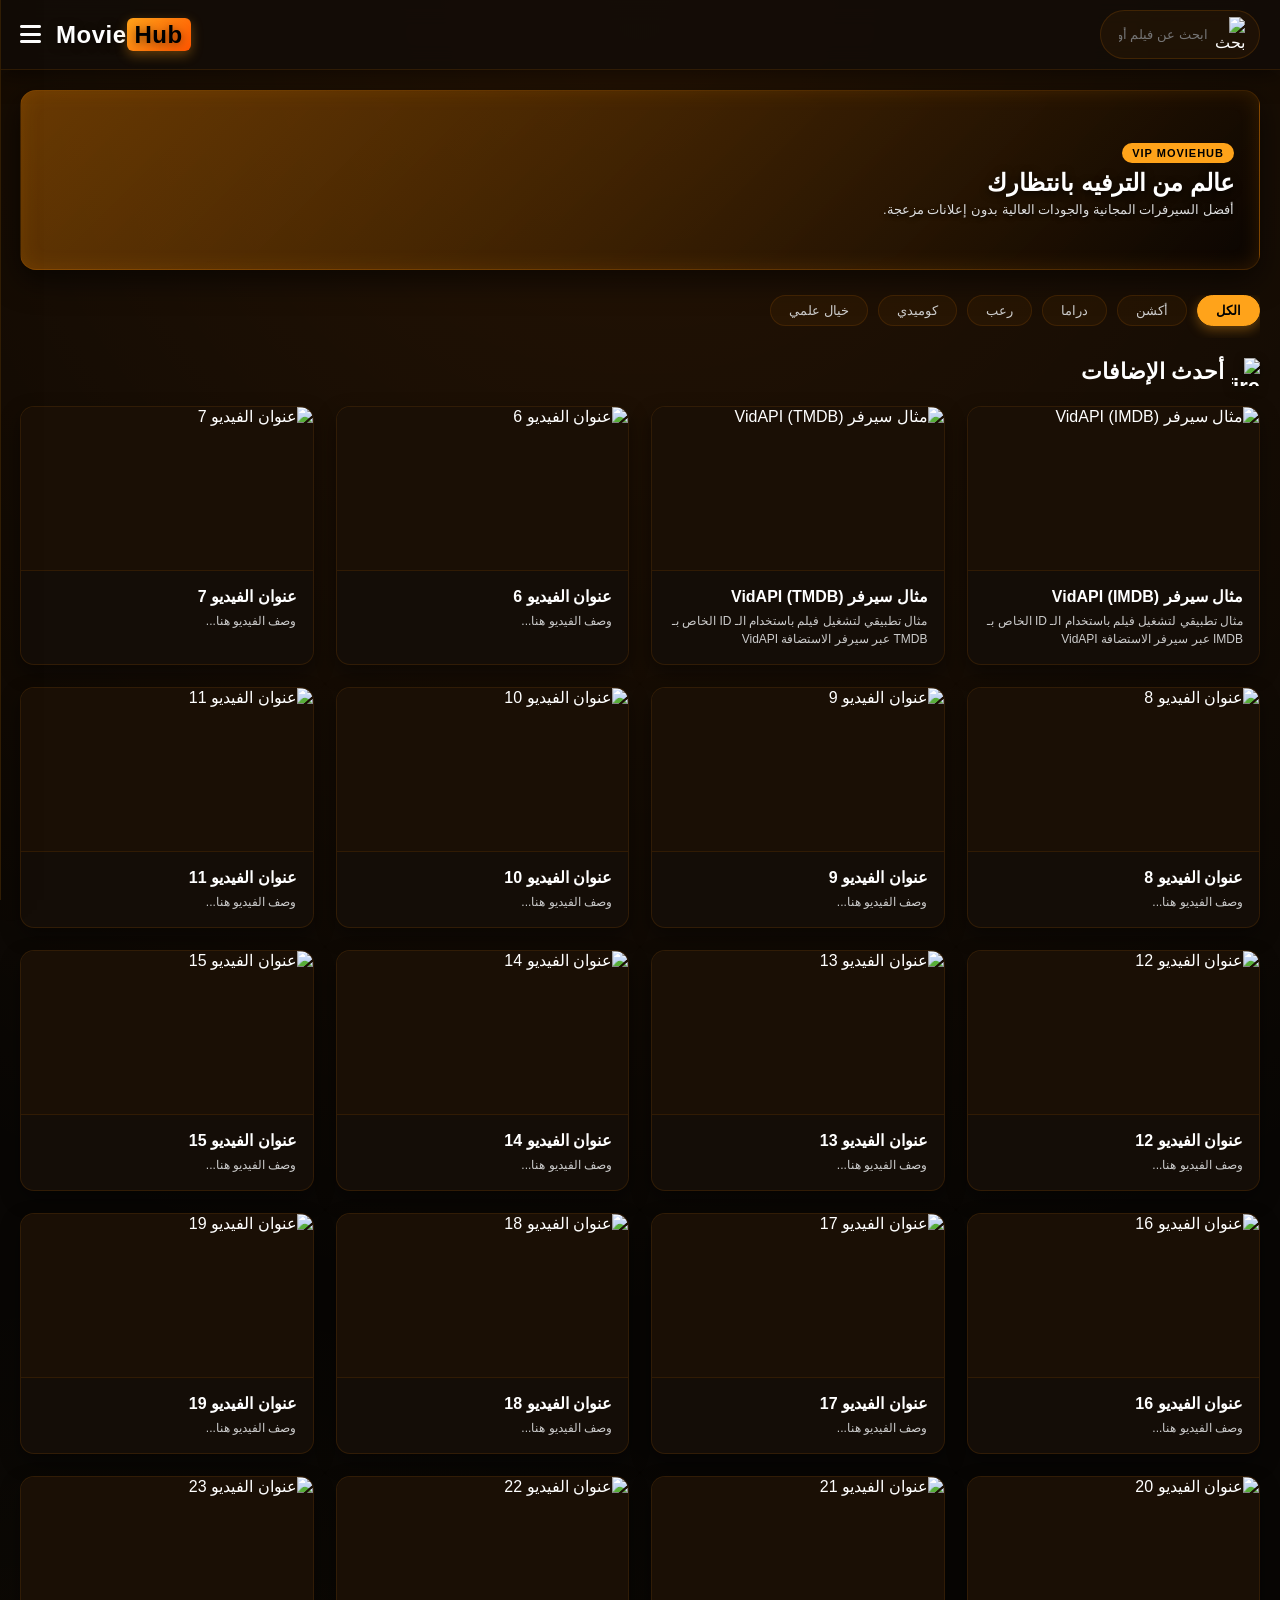
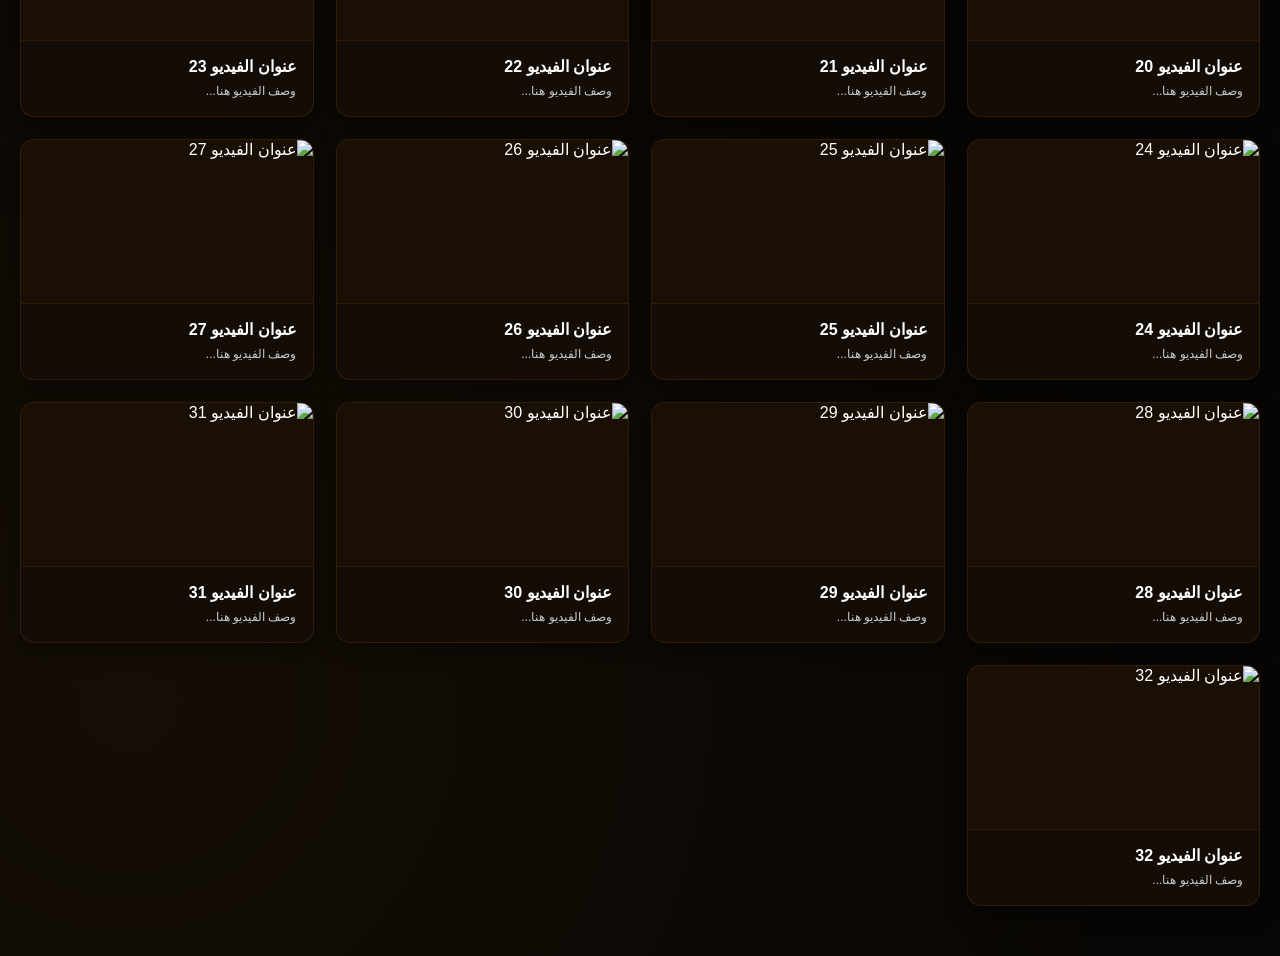
==== commit 6d8e1c04: "Add files via upload" ====
--- a/index.html
+++ b/index.html
@@ -34,7 +34,7 @@
     <header id="mainHeader">
       <div class="header-right">
         <div class="search-box">
-          <i class="fa-solid fa-magnifying-glass"></i>
+          <img src="search.png" class="search-icon" alt="بحث">
           <input type="text" id="searchInput" placeholder="ابحث عن فيلم أو مسلسل..." onkeyup="handleSearch()">
         </div>
       </div>
@@ -83,10 +83,8 @@
       <a href="#" onclick="filterCategory('المفضلة', this); return false;">
         <img src="https://img.icons8.com/3d-fluency/94/star.png" class="icon-3d-nav" alt="favs"> المفضلة المحفوظة
       </a>
-      <a href="#" onclick="showAboutUs(this); return false;">
-        <img src="https://img.icons8.com/3d-fluency/94/info.png" class="icon-3d-nav" alt="about"> من نحن
-      </a>
-
+      <a href="#" onclick="showAboutUs(this); return false;"><img src="about.png" class="icon-3d-nav" alt="من نحن">من نحن
+      </a>
       <div class="sidebar-auth-section">
         <div class="sidebar-auth-title">حساب المستخدم</div>
 
--- a/style.css
+++ b/style.css
@@ -382,7 +382,6 @@
     transform: scale(1.25) rotate(-10deg);
 }
 
-/* 👇 هذا هو الكلاس الذي كان ينقصك لتغيير لون الزر عند تفعيل وضع السينما */
 .theater-toggle-btn.active {
     background: var(--accent-color) !important;
     color: #000 !important;
@@ -414,7 +413,7 @@
 .quality-btn:hover { border-color: var(--accent-color); color: #fff; background: rgba(255,163,26,0.15); }
 .quality-btn.active { background: var(--accent-color); color: #000; border-color: var(--accent-color); font-weight: bold; box-shadow: 0 4px 12px var(--accent-glow); }
 
-/* [SECTION: Comments Style] التعليقات */
+/* [SECTION: Comments Style] التعليقات والسكرول الداخلي المتناسق */
 #for-you-list { display: grid; grid-template-columns: repeat(auto-fill, minmax(200px, 1fr)); gap: 15px; }
 
 .comments-section { background: var(--card-bg); padding: 22px; border-radius: 16px; margin-top: 25px; border: 1px solid rgba(255, 140, 0, 0.12); }
@@ -424,9 +423,29 @@
 .comment-input-box input:focus { border-color: var(--accent-color); box-shadow: 0 0 10px var(--accent-glow); }
 .comment-submit-btn { background: var(--accent-color); border: none; color: #000; padding: 0 24px; border-radius: 25px; font-weight: bold; cursor: pointer; transition: 0.3s; box-shadow: 0 4px 12px var(--accent-glow); }
 
-.comments-scroll-box { max-height: 350px; overflow-y: auto; padding-left: 5px; }
-.comments-scroll-box::-webkit-scrollbar { width: 6px; }
-.comments-scroll-box::-webkit-scrollbar-thumb { background: #3d2208; border-radius: 10px; }
+.comments-scroll-box { 
+    max-height: 350px; 
+    overflow-y: auto; 
+    overflow-x: hidden;
+    padding-left: 5px; 
+    scrollbar-width: thin;
+    scrollbar-color: var(--accent-color) rgba(255, 140, 0, 0.05);
+}
+.comments-scroll-box::-webkit-scrollbar { 
+    width: 6px; 
+}
+.comments-scroll-box::-webkit-scrollbar-track { 
+    background: rgba(255, 140, 0, 0.05); 
+    border-radius: 10px; 
+}
+.comments-scroll-box::-webkit-scrollbar-thumb { 
+    background: var(--accent-color); 
+    border-radius: 10px; 
+    box-shadow: 0 0 5px var(--accent-glow);
+}
+.comments-scroll-box::-webkit-scrollbar-thumb:hover { 
+    background: #ffb84d; 
+}
 
 .comment-item { display: flex; gap: 12px; margin-bottom: 15px; border-bottom: 1px solid rgba(255, 140, 0, 0.08); padding-bottom: 12px; align-items: flex-start; justify-content: space-between; }
 .comment-left { display: flex; gap: 12px; flex-grow: 1; }
